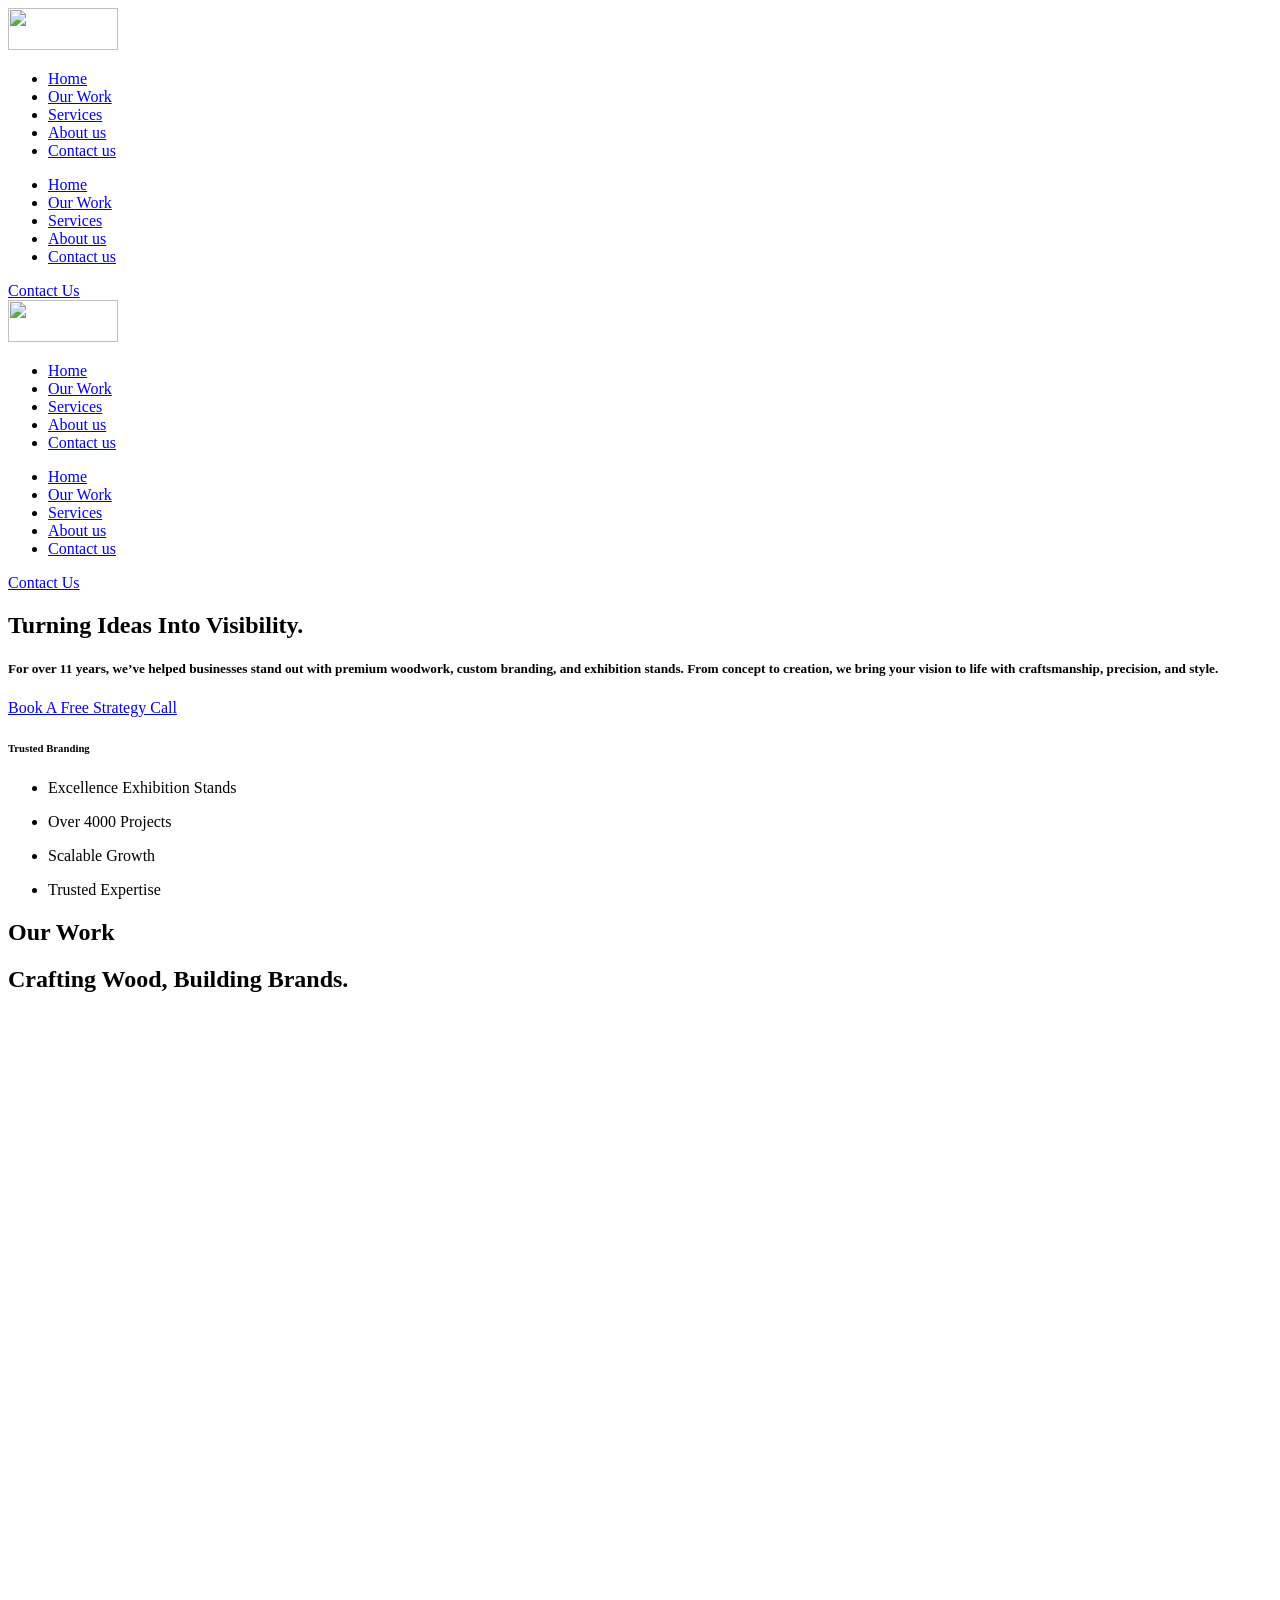
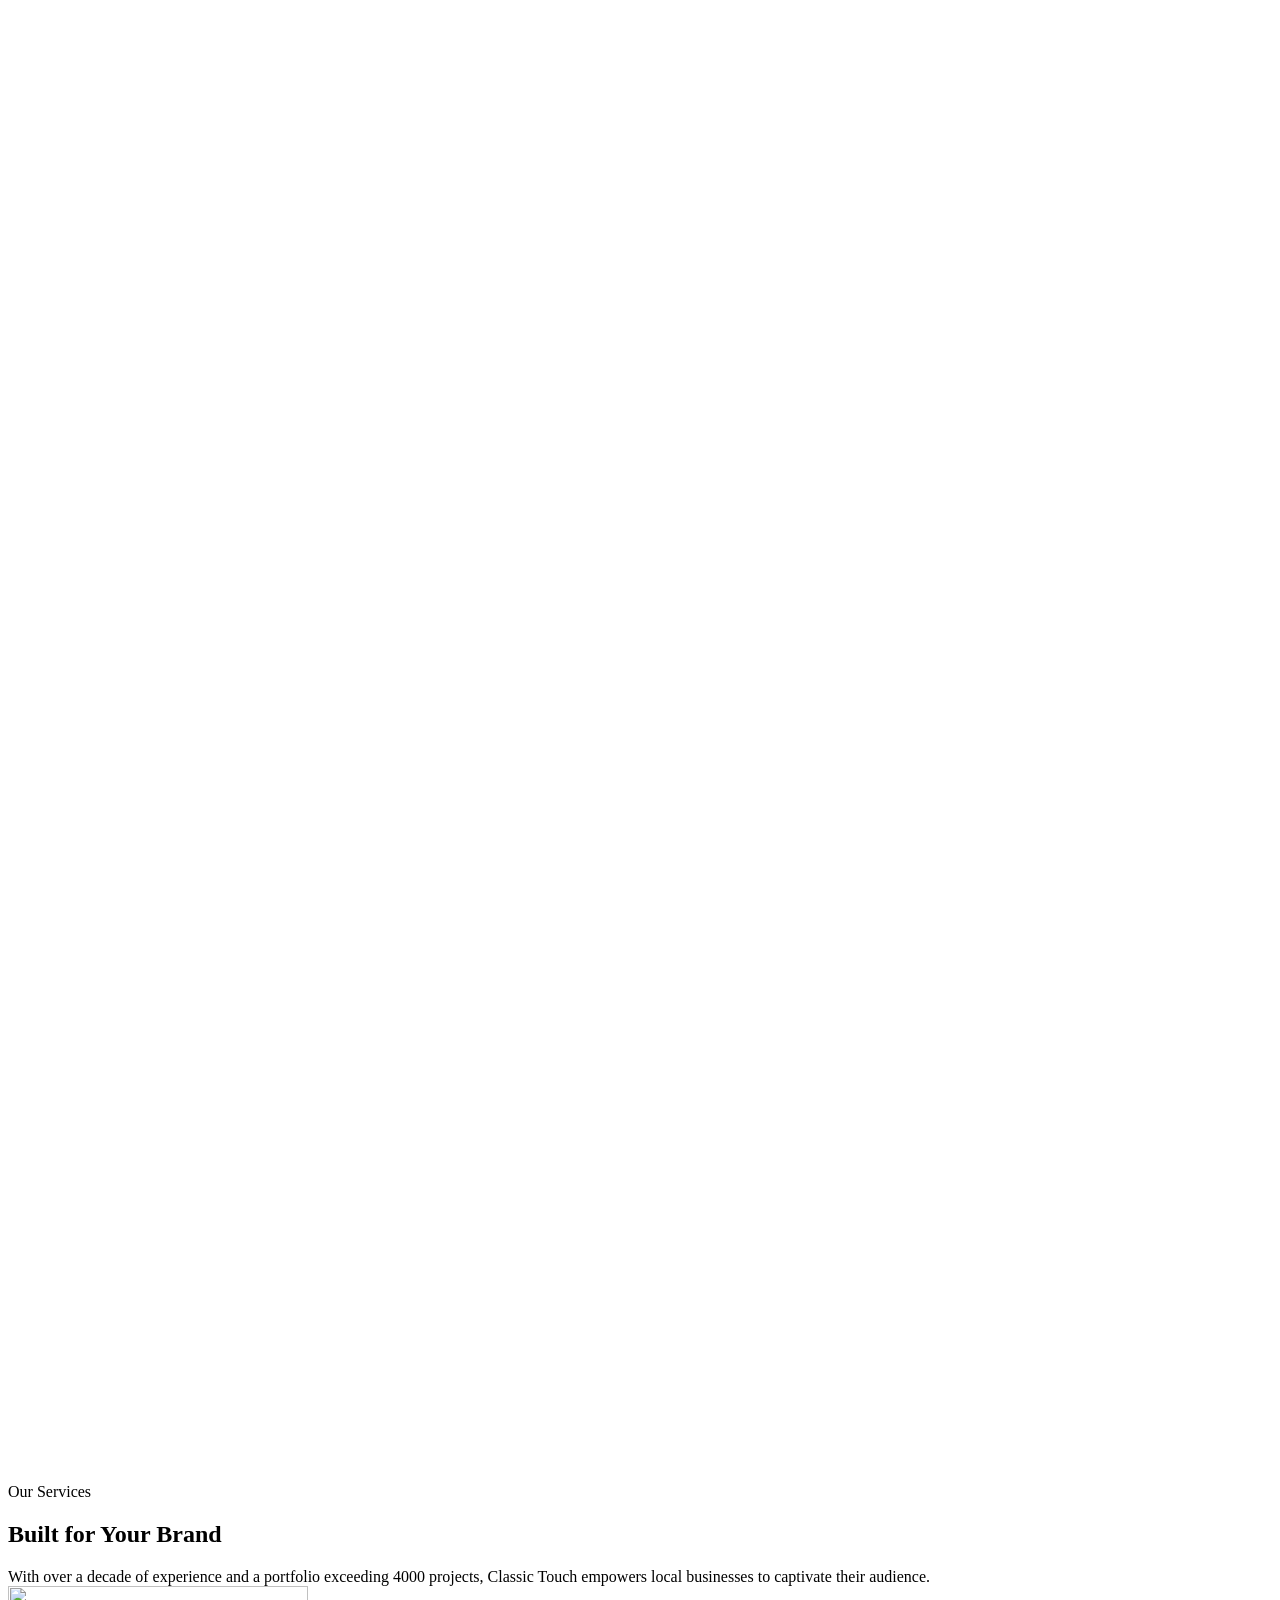
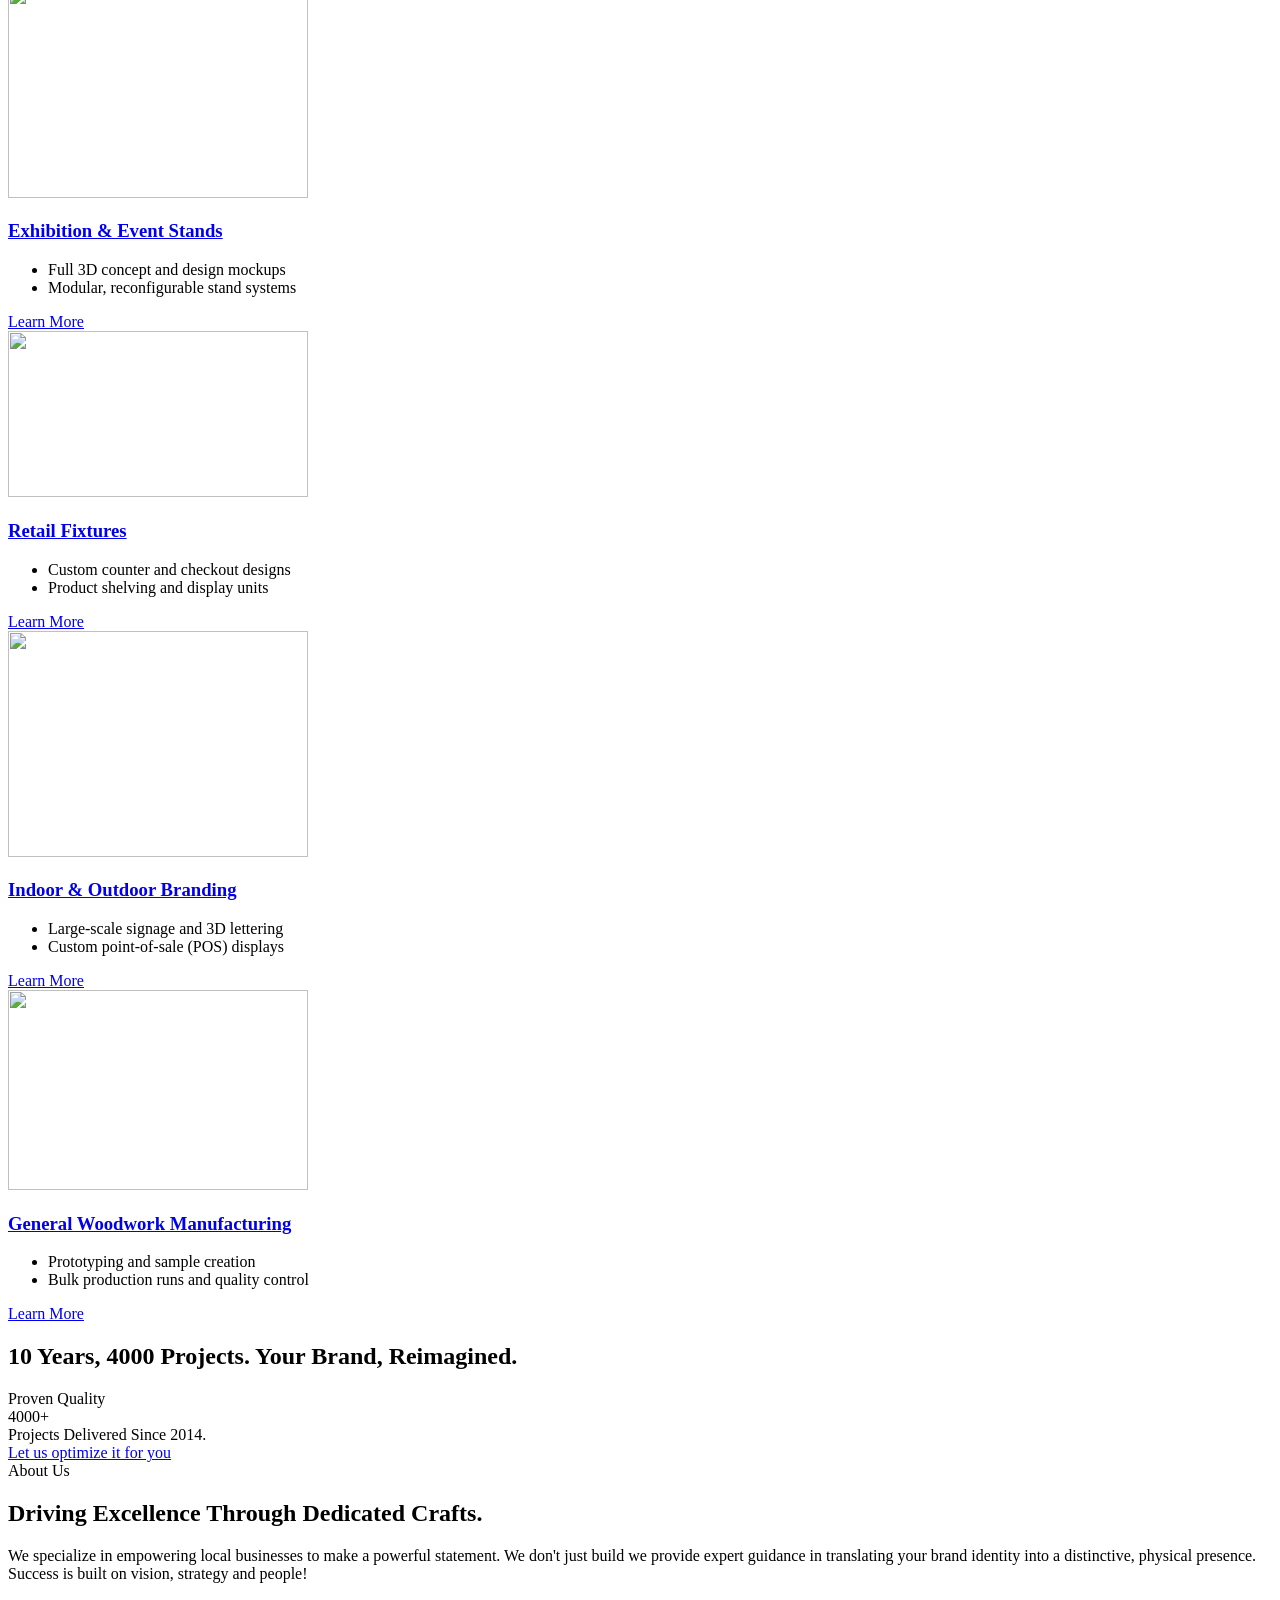
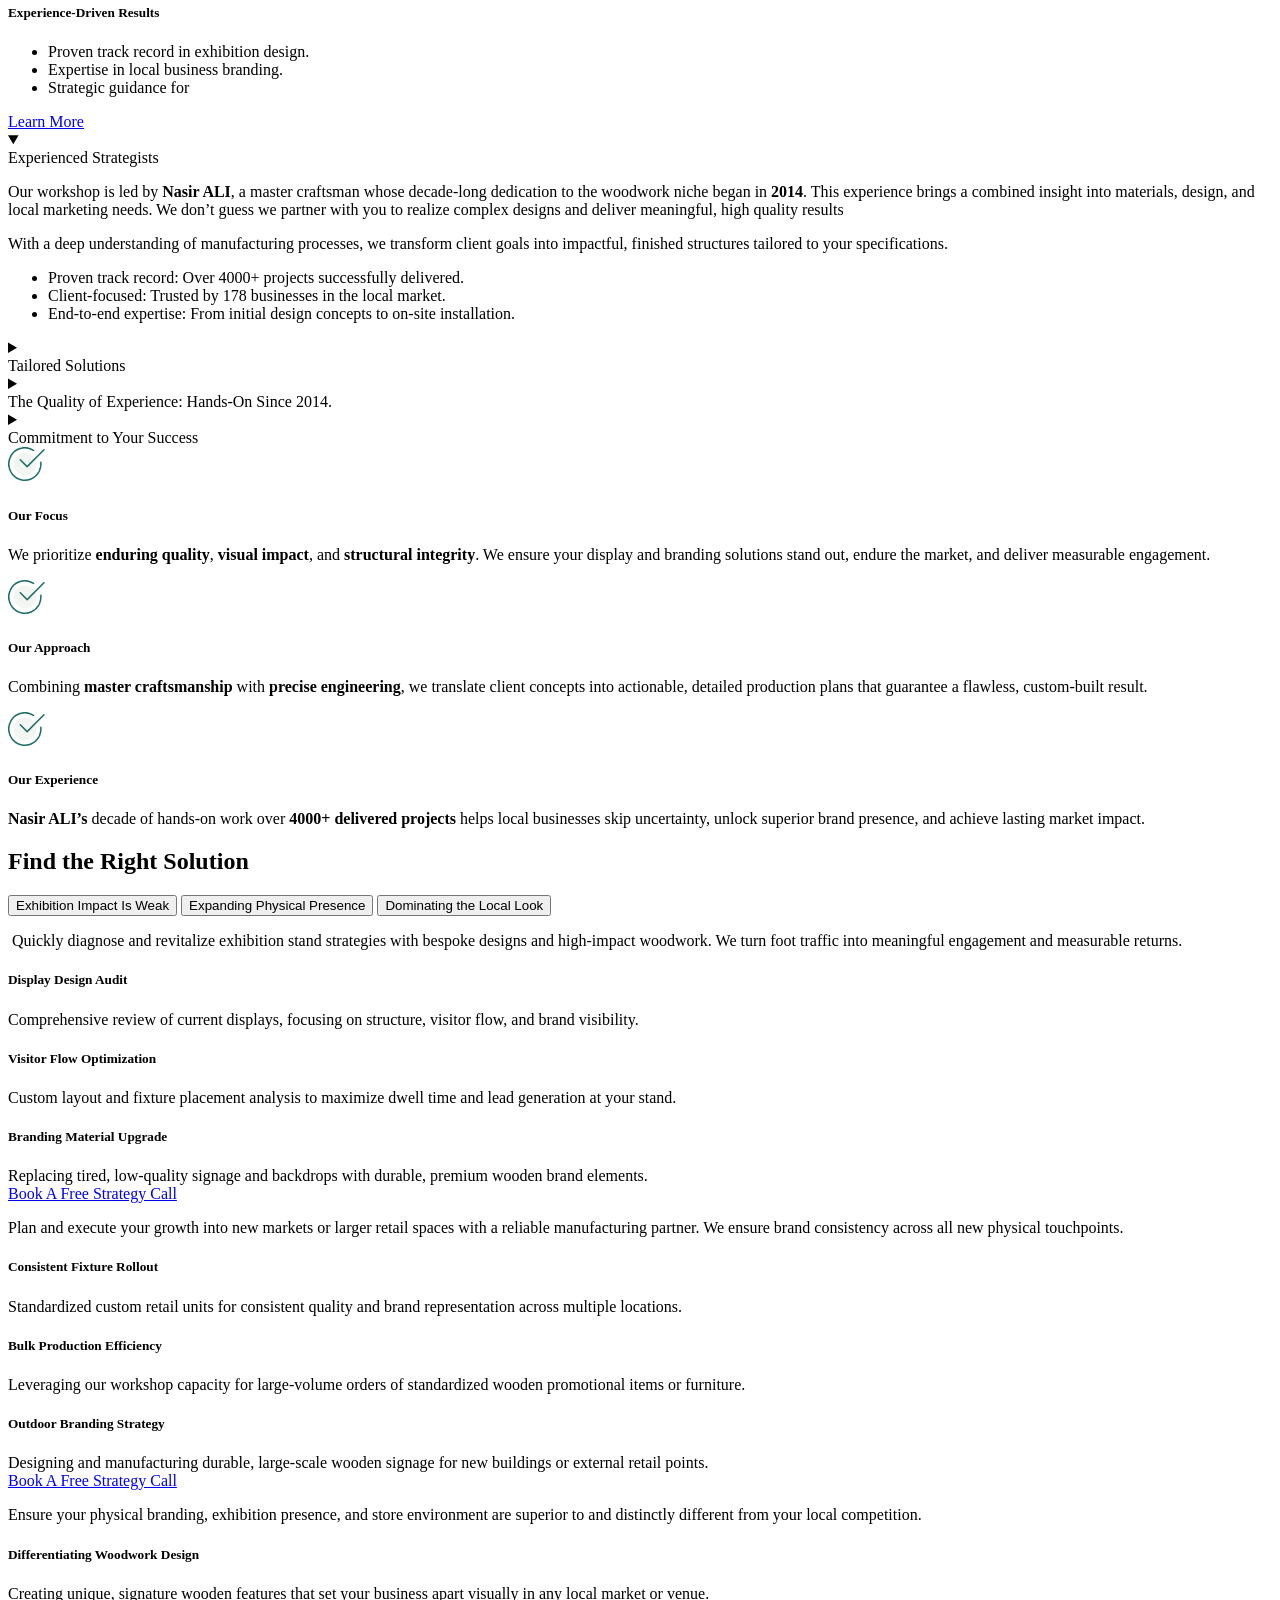
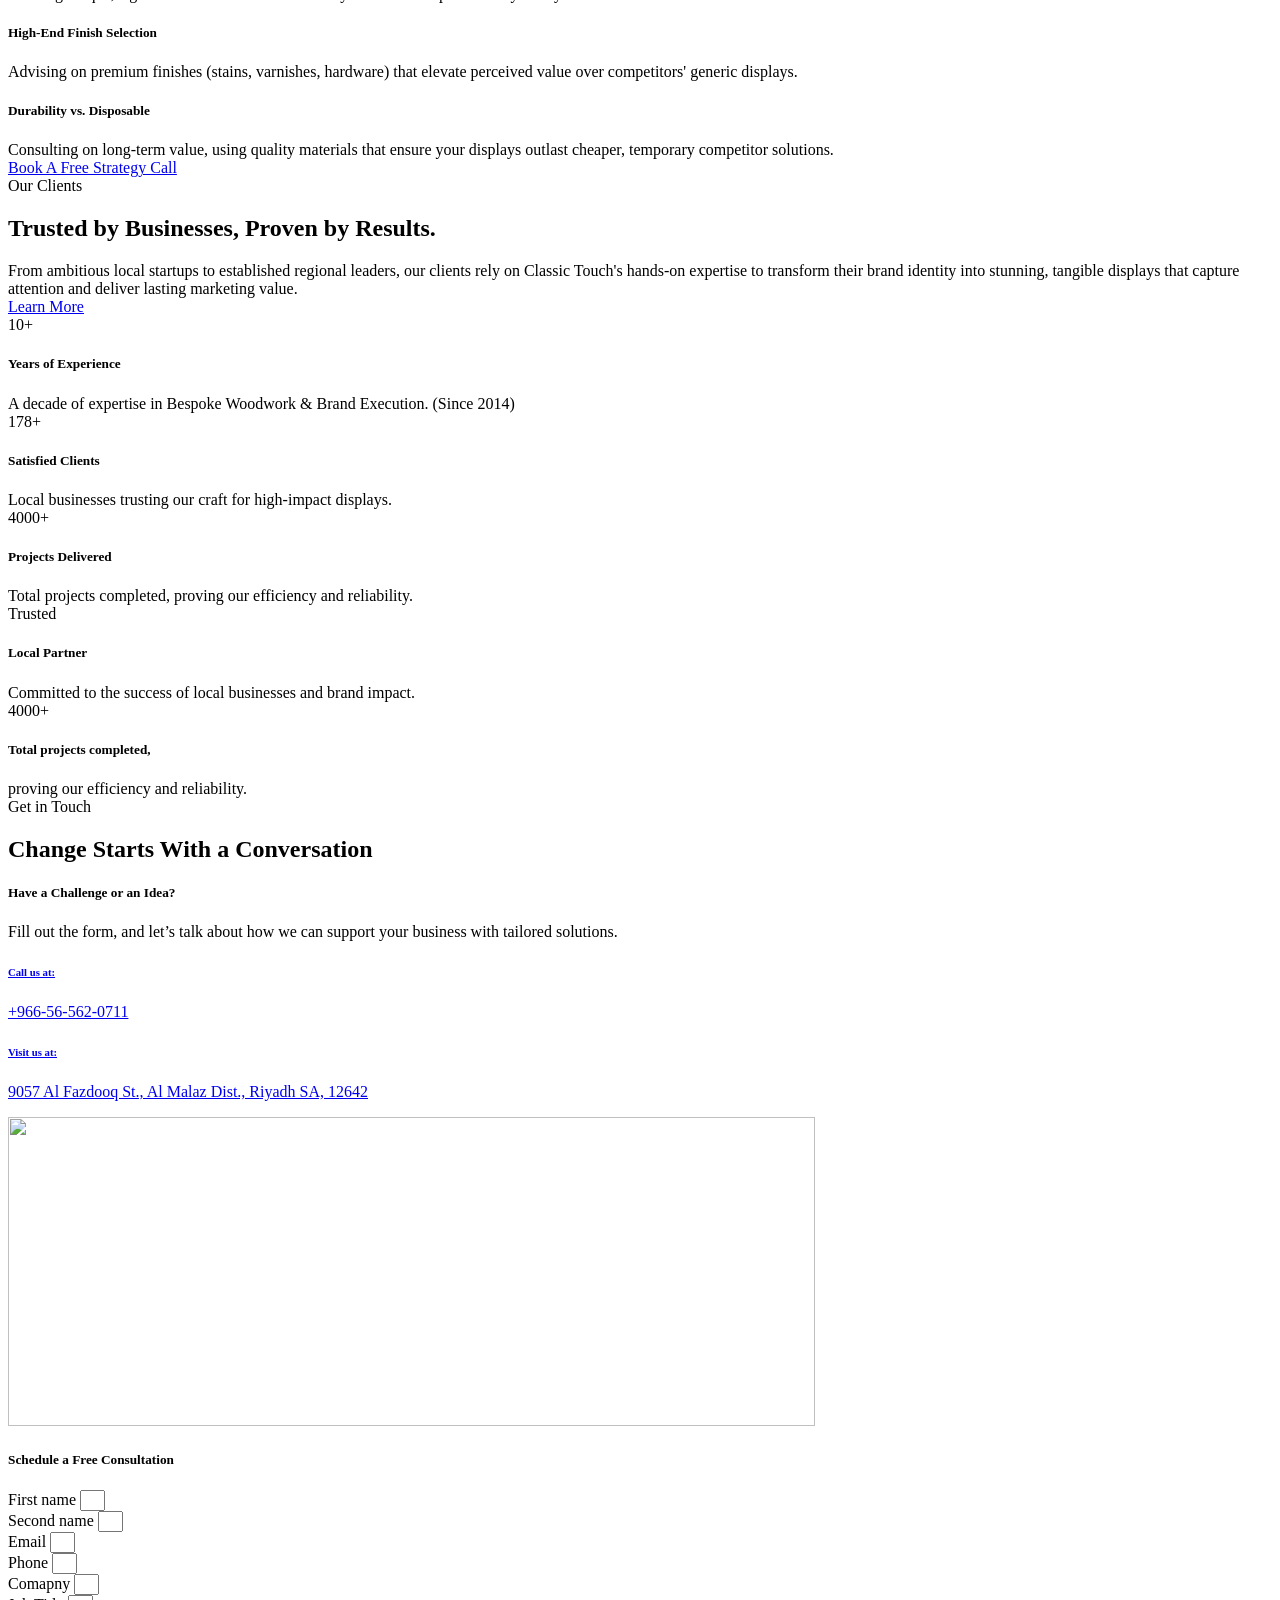
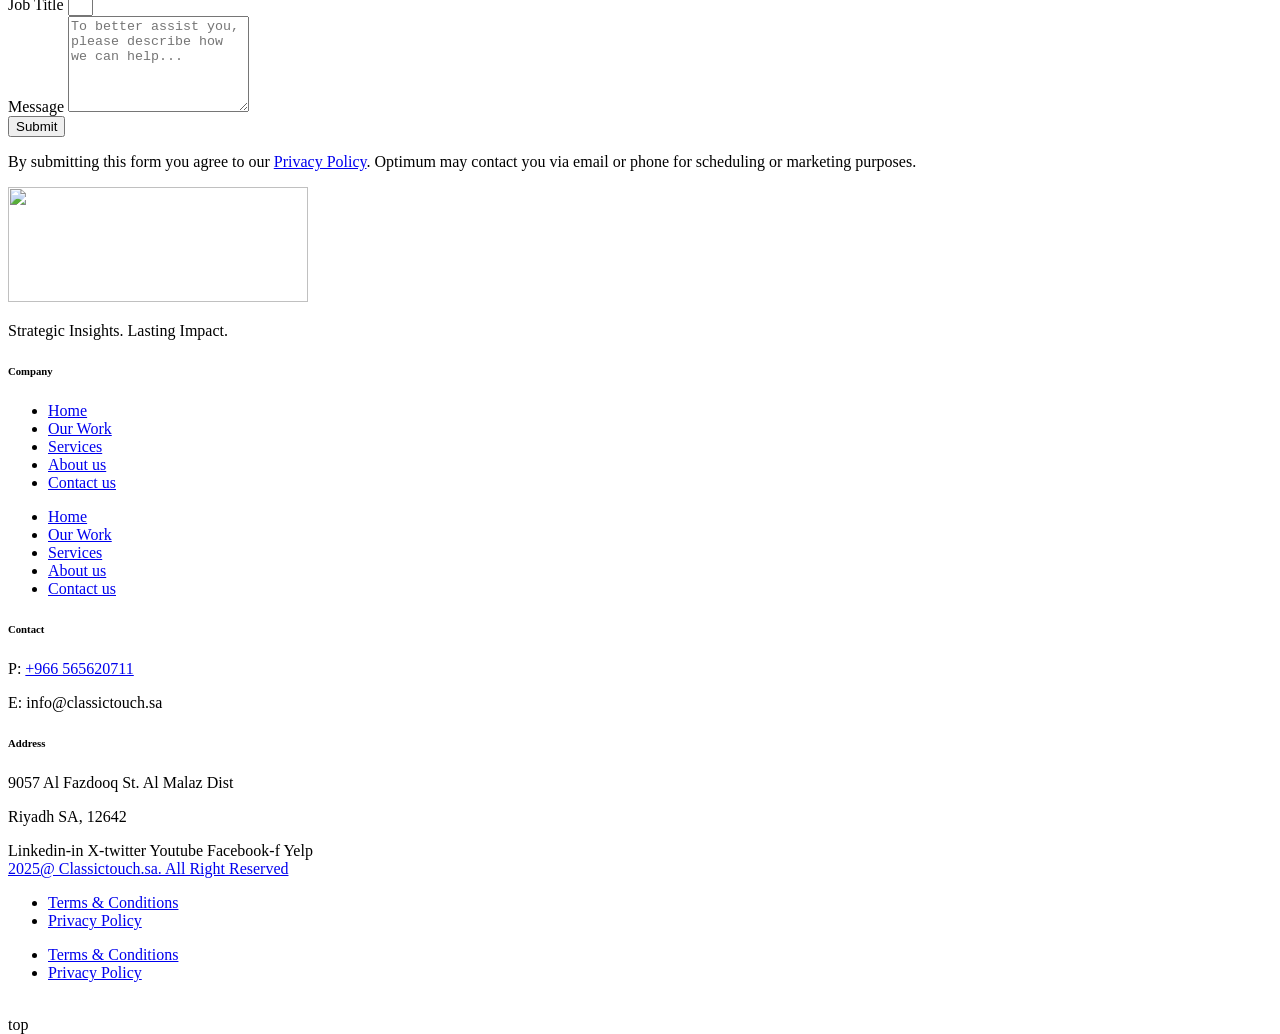
==== index.html @ 5700f36f "Add files via upload" ====
<!DOCTYPE html>
<html lang="en">
<head>
	<meta charset="UTF-8">
	<meta http-equiv="X-UA-Compatible" content="IE=edge">
	<meta name="viewport" content="width=device-width, initial-scale=1">

	
	<title>Classic touch manufacturing – Classic touch manufacturing</title>
<meta name="robots" content="max-image-preview:large">
	<style>img:is([sizes="auto" i], [sizes^="auto," i]) { contain-intrinsic-size: 3000px 1500px }</style>
	<link rel="alternate" type="application/rss+xml" title="Classic touch manufacturing » Feed" href="https://classictouchksa.com/feed/">
<link rel="alternate" type="application/rss+xml" title="Classic touch manufacturing » Comments Feed" href="https://classictouchksa.com/comments/feed/">
<script type="text/javascript" async="" src="https://classictouchksa.com/wp-content/themes/execor/vamtam/assets/js/low-priority.js"></script><script type="text/javascript">
/* <![CDATA[ */
window._wpemojiSettings = {"baseUrl":"https:\/\/s.w.org\/images\/core\/emoji\/16.0.1\/72x72\/","ext":".png","svgUrl":"https:\/\/s.w.org\/images\/core\/emoji\/16.0.1\/svg\/","svgExt":".svg","source":{"concatemoji":"https:\/\/classictouchksa.com\/wp-includes\/js\/wp-emoji-release.min.js?ver=6.8.3"}};
/*! This file is auto-generated */
!function(s,n){var o,i,e;function c(e){try{var t={supportTests:e,timestamp:(new Date).valueOf()};sessionStorage.setItem(o,JSON.stringify(t))}catch(e){}}function p(e,t,n){e.clearRect(0,0,e.canvas.width,e.canvas.height),e.fillText(t,0,0);var t=new Uint32Array(e.getImageData(0,0,e.canvas.width,e.canvas.height).data),a=(e.clearRect(0,0,e.canvas.width,e.canvas.height),e.fillText(n,0,0),new Uint32Array(e.getImageData(0,0,e.canvas.width,e.canvas.height).data));return t.every(function(e,t){return e===a[t]})}function u(e,t){e.clearRect(0,0,e.canvas.width,e.canvas.height),e.fillText(t,0,0);for(var n=e.getImageData(16,16,1,1),a=0;a<n.data.length;a++)if(0!==n.data[a])return!1;return!0}function f(e,t,n,a){switch(t){case"flag":return n(e,"\ud83c\udff3\ufe0f\u200d\u26a7\ufe0f","\ud83c\udff3\ufe0f\u200b\u26a7\ufe0f")?!1:!n(e,"\ud83c\udde8\ud83c\uddf6","\ud83c\udde8\u200b\ud83c\uddf6")&&!n(e,"\ud83c\udff4\udb40\udc67\udb40\udc62\udb40\udc65\udb40\udc6e\udb40\udc67\udb40\udc7f","\ud83c\udff4\u200b\udb40\udc67\u200b\udb40\udc62\u200b\udb40\udc65\u200b\udb40\udc6e\u200b\udb40\udc67\u200b\udb40\udc7f");case"emoji":return!a(e,"\ud83e\udedf")}return!1}function g(e,t,n,a){var r="undefined"!=typeof WorkerGlobalScope&&self instanceof WorkerGlobalScope?new OffscreenCanvas(300,150):s.createElement("canvas"),o=r.getContext("2d",{willReadFrequently:!0}),i=(o.textBaseline="top",o.font="600 32px Arial",{});return e.forEach(function(e){i[e]=t(o,e,n,a)}),i}function t(e){var t=s.createElement("script");t.src=e,t.defer=!0,s.head.appendChild(t)}"undefined"!=typeof Promise&&(o="wpEmojiSettingsSupports",i=["flag","emoji"],n.supports={everything:!0,everythingExceptFlag:!0},e=new Promise(function(e){s.addEventListener("DOMContentLoaded",e,{once:!0})}),new Promise(function(t){var n=function(){try{var e=JSON.parse(sessionStorage.getItem(o));if("object"==typeof e&&"number"==typeof e.timestamp&&(new Date).valueOf()<e.timestamp+604800&&"object"==typeof e.supportTests)return e.supportTests}catch(e){}return null}();if(!n){if("undefined"!=typeof Worker&&"undefined"!=typeof OffscreenCanvas&&"undefined"!=typeof URL&&URL.createObjectURL&&"undefined"!=typeof Blob)try{var e="postMessage("+g.toString()+"("+[JSON.stringify(i),f.toString(),p.toString(),u.toString()].join(",")+"));",a=new Blob([e],{type:"text/javascript"}),r=new Worker(URL.createObjectURL(a),{name:"wpTestEmojiSupports"});return void(r.onmessage=function(e){c(n=e.data),r.terminate(),t(n)})}catch(e){}c(n=g(i,f,p,u))}t(n)}).then(function(e){for(var t in e)n.supports[t]=e[t],n.supports.everything=n.supports.everything&&n.supports[t],"flag"!==t&&(n.supports.everythingExceptFlag=n.supports.everythingExceptFlag&&n.supports[t]);n.supports.everythingExceptFlag=n.supports.everythingExceptFlag&&!n.supports.flag,n.DOMReady=!1,n.readyCallback=function(){n.DOMReady=!0}}).then(function(){return e}).then(function(){var e;n.supports.everything||(n.readyCallback(),(e=n.source||{}).concatemoji?t(e.concatemoji):e.wpemoji&&e.twemoji&&(t(e.twemoji),t(e.wpemoji)))}))}((window,document),window._wpemojiSettings);
/* ]]> */
</script>
<style id="vamtam-theme-options">body {--vamtam-body-link-regular:#000000;
--vamtam-body-link-visited:#000000;
--vamtam-body-background-color:#FFFFFF;
--vamtam-input-border-radius:4px 4px 4px 4px;
--vamtam-input-border-color:#0000001A;
--vamtam-btn-text-color:#0F3D3A;
--vamtam-btn-hover-text-color:#F2F5F1;
--vamtam-btn-bg-color:#C8F8A9;
--vamtam-btn-hover-bg-color:#0F3D3A;
--vamtam-btn-border-radius:6px 6px 6px 6px;
--vamtam-site-max-width:1280px;
--vamtam-icon-email:'\e912';
--vamtam-icon-team:'\e913';
--vamtam-icon-circular-geometric-1:'\e90c';
--vamtam-icon-circular-geometric:'\e90d';
--vamtam-icon-doppler-effect:'\e90f';
--vamtam-icon-clock:'\e90e';
--vamtam-icon-growth:'\e910';
--vamtam-icon-secure:'\e911';
--vamtam-icon-download:'\e90b';
--vamtam-icon-arrow-left:'\e900';
--vamtam-icon-arrow-right:'\e901';
--vamtam-icon-arrow-down:'\e91a';
--vamtam-icon-arrow-up:'\e902';
--vamtam-icon-plus:'\e903';
--vamtam-icon-close:'\e91b';
--vamtam-icon-minus:'\e904';
--vamtam-icon-menu:'\e91c';
--vamtam-icon-chack:'\e905';
--vamtam-icon-chack-circle:'\e906';
--vamtam-icon-direction:'\e914';
--vamtam-icon-care:'\e915';
--vamtam-icon-picture:'\e916';
--vamtam-icon-success:'\e917';
--vamtam-icon-location:'\e907';
--vamtam-icon-quote-left:'\e918';
--vamtam-icon-quote-right:'\e919';
--vamtam-icon-logo-sign:'\e909';
--vamtam-icon-send:'\e90a';
--vamtam-loading-animation:url('https://classictouchksa.com/wp-content/themes/execor/vamtam/assets/images/loader-ring.gif');
}</style><style id="wp-emoji-styles-inline-css" type="text/css">

	img.wp-smiley, img.emoji {
		display: inline !important;
		border: none !important;
		box-shadow: none !important;
		height: 1em !important;
		width: 1em !important;
		margin: 0 0.07em !important;
		vertical-align: -0.1em !important;
		background: none !important;
		padding: 0 !important;
	}
</style>
<style id="classic-theme-styles-inline-css" type="text/css">
/*! This file is auto-generated */
.wp-block-button__link{color:#fff;background-color:#32373c;border-radius:9999px;box-shadow:none;text-decoration:none;padding:calc(.667em + 2px) calc(1.333em + 2px);font-size:1.125em}.wp-block-file__button{background:#32373c;color:#fff;text-decoration:none}
</style>
<style id="global-styles-inline-css" type="text/css">
:root{--wp--preset--aspect-ratio--square: 1;--wp--preset--aspect-ratio--4-3: 4/3;--wp--preset--aspect-ratio--3-4: 3/4;--wp--preset--aspect-ratio--3-2: 3/2;--wp--preset--aspect-ratio--2-3: 2/3;--wp--preset--aspect-ratio--16-9: 16/9;--wp--preset--aspect-ratio--9-16: 9/16;--wp--preset--color--black: #000000;--wp--preset--color--cyan-bluish-gray: #abb8c3;--wp--preset--color--white: #ffffff;--wp--preset--color--pale-pink: #f78da7;--wp--preset--color--vivid-red: #cf2e2e;--wp--preset--color--luminous-vivid-orange: #ff6900;--wp--preset--color--luminous-vivid-amber: #fcb900;--wp--preset--color--light-green-cyan: #7bdcb5;--wp--preset--color--vivid-green-cyan: #00d084;--wp--preset--color--pale-cyan-blue: #8ed1fc;--wp--preset--color--vivid-cyan-blue: #0693e3;--wp--preset--color--vivid-purple: #9b51e0;--wp--preset--gradient--vivid-cyan-blue-to-vivid-purple: linear-gradient(135deg,rgba(6,147,227,1) 0%,rgb(155,81,224) 100%);--wp--preset--gradient--light-green-cyan-to-vivid-green-cyan: linear-gradient(135deg,rgb(122,220,180) 0%,rgb(0,208,130) 100%);--wp--preset--gradient--luminous-vivid-amber-to-luminous-vivid-orange: linear-gradient(135deg,rgba(252,185,0,1) 0%,rgba(255,105,0,1) 100%);--wp--preset--gradient--luminous-vivid-orange-to-vivid-red: linear-gradient(135deg,rgba(255,105,0,1) 0%,rgb(207,46,46) 100%);--wp--preset--gradient--very-light-gray-to-cyan-bluish-gray: linear-gradient(135deg,rgb(238,238,238) 0%,rgb(169,184,195) 100%);--wp--preset--gradient--cool-to-warm-spectrum: linear-gradient(135deg,rgb(74,234,220) 0%,rgb(151,120,209) 20%,rgb(207,42,186) 40%,rgb(238,44,130) 60%,rgb(251,105,98) 80%,rgb(254,248,76) 100%);--wp--preset--gradient--blush-light-purple: linear-gradient(135deg,rgb(255,206,236) 0%,rgb(152,150,240) 100%);--wp--preset--gradient--blush-bordeaux: linear-gradient(135deg,rgb(254,205,165) 0%,rgb(254,45,45) 50%,rgb(107,0,62) 100%);--wp--preset--gradient--luminous-dusk: linear-gradient(135deg,rgb(255,203,112) 0%,rgb(199,81,192) 50%,rgb(65,88,208) 100%);--wp--preset--gradient--pale-ocean: linear-gradient(135deg,rgb(255,245,203) 0%,rgb(182,227,212) 50%,rgb(51,167,181) 100%);--wp--preset--gradient--electric-grass: linear-gradient(135deg,rgb(202,248,128) 0%,rgb(113,206,126) 100%);--wp--preset--gradient--midnight: linear-gradient(135deg,rgb(2,3,129) 0%,rgb(40,116,252) 100%);--wp--preset--font-size--small: 13px;--wp--preset--font-size--medium: 20px;--wp--preset--font-size--large: 36px;--wp--preset--font-size--x-large: 42px;--wp--preset--spacing--20: 0.44rem;--wp--preset--spacing--30: 0.67rem;--wp--preset--spacing--40: 1rem;--wp--preset--spacing--50: 1.5rem;--wp--preset--spacing--60: 2.25rem;--wp--preset--spacing--70: 3.38rem;--wp--preset--spacing--80: 5.06rem;--wp--preset--shadow--natural: 6px 6px 9px rgba(0, 0, 0, 0.2);--wp--preset--shadow--deep: 12px 12px 50px rgba(0, 0, 0, 0.4);--wp--preset--shadow--sharp: 6px 6px 0px rgba(0, 0, 0, 0.2);--wp--preset--shadow--outlined: 6px 6px 0px -3px rgba(255, 255, 255, 1), 6px 6px rgba(0, 0, 0, 1);--wp--preset--shadow--crisp: 6px 6px 0px rgba(0, 0, 0, 1);}:where(.is-layout-flex){gap: 0.5em;}:where(.is-layout-grid){gap: 0.5em;}body .is-layout-flex{display: flex;}.is-layout-flex{flex-wrap: wrap;align-items: center;}.is-layout-flex > :is(*, div){margin: 0;}body .is-layout-grid{display: grid;}.is-layout-grid > :is(*, div){margin: 0;}:where(.wp-block-columns.is-layout-flex){gap: 2em;}:where(.wp-block-columns.is-layout-grid){gap: 2em;}:where(.wp-block-post-template.is-layout-flex){gap: 1.25em;}:where(.wp-block-post-template.is-layout-grid){gap: 1.25em;}.has-black-color{color: var(--wp--preset--color--black) !important;}.has-cyan-bluish-gray-color{color: var(--wp--preset--color--cyan-bluish-gray) !important;}.has-white-color{color: var(--wp--preset--color--white) !important;}.has-pale-pink-color{color: var(--wp--preset--color--pale-pink) !important;}.has-vivid-red-color{color: var(--wp--preset--color--vivid-red) !important;}.has-luminous-vivid-orange-color{color: var(--wp--preset--color--luminous-vivid-orange) !important;}.has-luminous-vivid-amber-color{color: var(--wp--preset--color--luminous-vivid-amber) !important;}.has-light-green-cyan-color{color: var(--wp--preset--color--light-green-cyan) !important;}.has-vivid-green-cyan-color{color: var(--wp--preset--color--vivid-green-cyan) !important;}.has-pale-cyan-blue-color{color: var(--wp--preset--color--pale-cyan-blue) !important;}.has-vivid-cyan-blue-color{color: var(--wp--preset--color--vivid-cyan-blue) !important;}.has-vivid-purple-color{color: var(--wp--preset--color--vivid-purple) !important;}.has-black-background-color{background-color: var(--wp--preset--color--black) !important;}.has-cyan-bluish-gray-background-color{background-color: var(--wp--preset--color--cyan-bluish-gray) !important;}.has-white-background-color{background-color: var(--wp--preset--color--white) !important;}.has-pale-pink-background-color{background-color: var(--wp--preset--color--pale-pink) !important;}.has-vivid-red-background-color{background-color: var(--wp--preset--color--vivid-red) !important;}.has-luminous-vivid-orange-background-color{background-color: var(--wp--preset--color--luminous-vivid-orange) !important;}.has-luminous-vivid-amber-background-color{background-color: var(--wp--preset--color--luminous-vivid-amber) !important;}.has-light-green-cyan-background-color{background-color: var(--wp--preset--color--light-green-cyan) !important;}.has-vivid-green-cyan-background-color{background-color: var(--wp--preset--color--vivid-green-cyan) !important;}.has-pale-cyan-blue-background-color{background-color: var(--wp--preset--color--pale-cyan-blue) !important;}.has-vivid-cyan-blue-background-color{background-color: var(--wp--preset--color--vivid-cyan-blue) !important;}.has-vivid-purple-background-color{background-color: var(--wp--preset--color--vivid-purple) !important;}.has-black-border-color{border-color: var(--wp--preset--color--black) !important;}.has-cyan-bluish-gray-border-color{border-color: var(--wp--preset--color--cyan-bluish-gray) !important;}.has-white-border-color{border-color: var(--wp--preset--color--white) !important;}.has-pale-pink-border-color{border-color: var(--wp--preset--color--pale-pink) !important;}.has-vivid-red-border-color{border-color: var(--wp--preset--color--vivid-red) !important;}.has-luminous-vivid-orange-border-color{border-color: var(--wp--preset--color--luminous-vivid-orange) !important;}.has-luminous-vivid-amber-border-color{border-color: var(--wp--preset--color--luminous-vivid-amber) !important;}.has-light-green-cyan-border-color{border-color: var(--wp--preset--color--light-green-cyan) !important;}.has-vivid-green-cyan-border-color{border-color: var(--wp--preset--color--vivid-green-cyan) !important;}.has-pale-cyan-blue-border-color{border-color: var(--wp--preset--color--pale-cyan-blue) !important;}.has-vivid-cyan-blue-border-color{border-color: var(--wp--preset--color--vivid-cyan-blue) !important;}.has-vivid-purple-border-color{border-color: var(--wp--preset--color--vivid-purple) !important;}.has-vivid-cyan-blue-to-vivid-purple-gradient-background{background: var(--wp--preset--gradient--vivid-cyan-blue-to-vivid-purple) !important;}.has-light-green-cyan-to-vivid-green-cyan-gradient-background{background: var(--wp--preset--gradient--light-green-cyan-to-vivid-green-cyan) !important;}.has-luminous-vivid-amber-to-luminous-vivid-orange-gradient-background{background: var(--wp--preset--gradient--luminous-vivid-amber-to-luminous-vivid-orange) !important;}.has-luminous-vivid-orange-to-vivid-red-gradient-background{background: var(--wp--preset--gradient--luminous-vivid-orange-to-vivid-red) !important;}.has-very-light-gray-to-cyan-bluish-gray-gradient-background{background: var(--wp--preset--gradient--very-light-gray-to-cyan-bluish-gray) !important;}.has-cool-to-warm-spectrum-gradient-background{background: var(--wp--preset--gradient--cool-to-warm-spectrum) !important;}.has-blush-light-purple-gradient-background{background: var(--wp--preset--gradient--blush-light-purple) !important;}.has-blush-bordeaux-gradient-background{background: var(--wp--preset--gradient--blush-bordeaux) !important;}.has-luminous-dusk-gradient-background{background: var(--wp--preset--gradient--luminous-dusk) !important;}.has-pale-ocean-gradient-background{background: var(--wp--preset--gradient--pale-ocean) !important;}.has-electric-grass-gradient-background{background: var(--wp--preset--gradient--electric-grass) !important;}.has-midnight-gradient-background{background: var(--wp--preset--gradient--midnight) !important;}.has-small-font-size{font-size: var(--wp--preset--font-size--small) !important;}.has-medium-font-size{font-size: var(--wp--preset--font-size--medium) !important;}.has-large-font-size{font-size: var(--wp--preset--font-size--large) !important;}.has-x-large-font-size{font-size: var(--wp--preset--font-size--x-large) !important;}
:where(.wp-block-post-template.is-layout-flex){gap: 1.25em;}:where(.wp-block-post-template.is-layout-grid){gap: 1.25em;}
:where(.wp-block-columns.is-layout-flex){gap: 2em;}:where(.wp-block-columns.is-layout-grid){gap: 2em;}
:root :where(.wp-block-pullquote){font-size: 1.5em;line-height: 1.6;}
</style>
<link rel="stylesheet" id="elementor-frontend-css" href="https://classictouchksa.com/wp-content/plugins/elementor/assets/css/frontend.min.css?ver=3.32.5" type="text/css" media="all">
<link rel="stylesheet" id="elementor-post-5-css" href="https://classictouchksa.com/wp-content/uploads/elementor/css/post-5.css?ver=1762073289" type="text/css" media="all">
<link rel="stylesheet" id="widget-image-css" href="https://classictouchksa.com/wp-content/plugins/elementor/assets/css/widget-image.min.css?ver=3.32.5" type="text/css" media="all">
<link rel="stylesheet" id="widget-nav-menu-css" href="https://classictouchksa.com/wp-content/plugins/elementor-pro/assets/css/widget-nav-menu.min.css?ver=3.32.3" type="text/css" media="all">
<link rel="stylesheet" id="e-animation-slideInUp-css" href="https://classictouchksa.com/wp-content/plugins/elementor/assets/lib/animations/styles/slideInUp.min.css?ver=3.32.5" type="text/css" media="all">
<link rel="stylesheet" id="e-animation-fadeIn-css" href="https://classictouchksa.com/wp-content/plugins/elementor/assets/lib/animations/styles/fadeIn.min.css?ver=3.32.5" type="text/css" media="all">
<link rel="stylesheet" id="widget-heading-css" href="https://classictouchksa.com/wp-content/plugins/elementor/assets/css/widget-heading.min.css?ver=3.32.5" type="text/css" media="all">
<link rel="stylesheet" id="widget-social-icons-css" href="https://classictouchksa.com/wp-content/plugins/elementor/assets/css/widget-social-icons.min.css?ver=3.32.5" type="text/css" media="all">
<link rel="stylesheet" id="e-apple-webkit-css" href="https://classictouchksa.com/wp-content/plugins/elementor/assets/css/conditionals/apple-webkit.min.css?ver=3.32.5" type="text/css" media="all">
<link rel="stylesheet" id="widget-divider-css" href="https://classictouchksa.com/wp-content/plugins/elementor/assets/css/widget-divider.min.css?ver=3.32.5" type="text/css" media="all">
<link rel="stylesheet" id="elementor-icons-css" href="https://classictouchksa.com/wp-content/plugins/elementor/assets/lib/eicons/css/elementor-icons.min.css?ver=5.44.0" type="text/css" media="all">
<link rel="stylesheet" id="elementor-icons-theme-icons-css" href="http://classictouchksa.com/wp-content/uploads/elementor/custom-icons/theme-icons/style.css?ver=1.0.0" type="text/css" media="all">
<link rel="stylesheet" id="e-animation-fadeInUp-css" href="https://classictouchksa.com/wp-content/plugins/elementor/assets/lib/animations/styles/fadeInUp.min.css?ver=3.32.5" type="text/css" media="all">
<link rel="stylesheet" id="widget-icon-list-css" href="https://classictouchksa.com/wp-content/plugins/elementor/assets/css/widget-icon-list.min.css?ver=3.32.5" type="text/css" media="all">
<link rel="stylesheet" id="swiper-css" href="https://classictouchksa.com/wp-content/plugins/elementor/assets/lib/swiper/v8/css/swiper.min.css?ver=8.4.5" type="text/css" media="all">
<link rel="stylesheet" id="e-swiper-css" href="https://classictouchksa.com/wp-content/plugins/elementor/assets/css/conditionals/e-swiper.min.css?ver=3.32.5" type="text/css" media="all">
<link rel="stylesheet" id="widget-image-carousel-css" href="https://classictouchksa.com/wp-content/plugins/elementor/assets/css/widget-image-carousel.min.css?ver=3.32.5" type="text/css" media="all">
<link rel="stylesheet" id="widget-spacer-css" href="https://classictouchksa.com/wp-content/plugins/elementor/assets/css/widget-spacer.min.css?ver=3.32.5" type="text/css" media="all">
<link rel="stylesheet" id="widget-nested-accordion-css" href="https://classictouchksa.com/wp-content/plugins/elementor/assets/css/widget-nested-accordion.min.css?ver=3.32.5" type="text/css" media="all">
<link rel="stylesheet" id="widget-icon-box-css" href="https://classictouchksa.com/wp-content/plugins/elementor/assets/css/widget-icon-box.min.css?ver=3.32.5" type="text/css" media="all">
<link rel="stylesheet" id="widget-nested-tabs-css" href="https://classictouchksa.com/wp-content/plugins/elementor/assets/css/widget-nested-tabs.min.css?ver=3.32.5" type="text/css" media="all">
<link rel="stylesheet" id="e-sticky-css" href="https://classictouchksa.com/wp-content/plugins/elementor-pro/assets/css/modules/sticky.min.css?ver=3.32.3" type="text/css" media="all">
<link rel="stylesheet" id="e-motion-fx-css" href="https://classictouchksa.com/wp-content/plugins/elementor-pro/assets/css/modules/motion-fx.min.css?ver=3.32.3" type="text/css" media="all">
<link rel="stylesheet" id="e-animation-slideInLeft-css" href="https://classictouchksa.com/wp-content/plugins/elementor/assets/lib/animations/styles/slideInLeft.min.css?ver=3.32.5" type="text/css" media="all">
<link rel="stylesheet" id="widget-form-css" href="https://classictouchksa.com/wp-content/plugins/elementor-pro/assets/css/widget-form.min.css?ver=3.32.3" type="text/css" media="all">
<link rel="stylesheet" id="elementor-post-17-css" href="https://classictouchksa.com/wp-content/uploads/elementor/css/post-17.css?ver=1762125260" type="text/css" media="all">
<link rel="stylesheet" id="elementor-post-139-css" href="https://classictouchksa.com/wp-content/uploads/elementor/css/post-139.css?ver=1762125260" type="text/css" media="all">
<link rel="stylesheet" id="elementor-post-2094-css" href="https://classictouchksa.com/wp-content/uploads/elementor/css/post-2094.css?ver=1762073289" type="text/css" media="all">
<link rel="stylesheet" id="vamtam-front-all-css" href="https://classictouchksa.com/wp-content/themes/execor/vamtam/assets/css/dist/elementor/elementor-all.css?ver=6.8.3" type="text/css" media="all">
<style id="vamtam-front-all-inline-css" type="text/css">

			@font-face {
				font-family: 'icomoon';
				src: url(https://classictouchksa.com/wp-content/themes/execor/vamtam/assets/fonts/icons/icomoon.woff2) format('woff2'),
					 url( https://classictouchksa.com/wp-content/themes/execor/vamtam/assets/fonts/icons/icomoon.woff) format('woff'),
					 url(https://classictouchksa.com/wp-content/themes/execor/vamtam/assets/fonts/icons/icomoon.ttf) format('ttf');
				font-weight: normal;
				font-style: normal;
				font-display: swap;
			}
		
			@font-face {
				font-family: 'vamtam-theme';
				src: url(https://classictouchksa.com/wp-content/themes/execor/vamtam/assets/fonts/theme-icons/theme-icons.woff2) format('woff2'),
					url(https://classictouchksa.com/wp-content/themes/execor/vamtam/assets/fonts/theme-icons/theme-icons.woff) format('woff');
				font-weight: normal;
				font-style: normal;
				font-display: swap;
			}
		
</style>
<link rel="stylesheet" id="vamtam-theme-elementor-max-css" href="https://classictouchksa.com/wp-content/themes/execor/vamtam/assets/css/dist/elementor/responsive/elementor-max.css?ver=6.8.3" type="text/css" media="(min-width: 1025px)">
<link rel="stylesheet" id="vamtam-theme-elementor-below-max-css" href="https://classictouchksa.com/wp-content/themes/execor/vamtam/assets/css/dist/elementor/responsive/elementor-below-max.css?ver=6.8.3" type="text/css" media="(max-width: 1024px)">
<link rel="stylesheet" id="vamtam-theme-elementor-small-css" href="https://classictouchksa.com/wp-content/themes/execor/vamtam/assets/css/dist/elementor/responsive/elementor-small.css?ver=6.8.3" type="text/css" media="(max-width: 767px)">
<link rel="stylesheet" id="elementor-gf-dmsans-css" href="https://fonts.googleapis.com/css?family=DM+Sans:100,100italic,200,200italic,300,300italic,400,400italic,500,500italic,600,600italic,700,700italic,800,800italic,900,900italic&amp;display=swap" type="text/css" media="all">
<link rel="stylesheet" id="elementor-gf-forum-css" href="https://fonts.googleapis.com/css?family=Forum:100,100italic,200,200italic,300,300italic,400,400italic,500,500italic,600,600italic,700,700italic,800,800italic,900,900italic&amp;display=swap" type="text/css" media="all">
<link rel="stylesheet" id="elementor-gf-nothingyoucoulddo-css" href="https://fonts.googleapis.com/css?family=Nothing+You+Could+Do:100,100italic,200,200italic,300,300italic,400,400italic,500,500italic,600,600italic,700,700italic,800,800italic,900,900italic&amp;display=swap" type="text/css" media="all">
<link rel="stylesheet" id="elementor-icons-shared-0-css" href="https://classictouchksa.com/wp-content/plugins/elementor/assets/lib/font-awesome/css/fontawesome.min.css?ver=5.15.3" type="text/css" media="all">
<link rel="stylesheet" id="elementor-icons-fa-brands-css" href="https://classictouchksa.com/wp-content/plugins/elementor/assets/lib/font-awesome/css/brands.min.css?ver=5.15.3" type="text/css" media="all">
<script type="text/javascript" src="https://classictouchksa.com/wp-includes/js/jquery/jquery.min.js?ver=3.7.1" id="jquery-core-js"></script>
<script type="text/javascript" src="https://classictouchksa.com/wp-includes/js/jquery/jquery-migrate.min.js?ver=3.4.1" id="jquery-migrate-js"></script>
<link rel="https://api.w.org/" href="https://classictouchksa.com/wp-json/"><link rel="alternate" title="JSON" type="application/json" href="https://classictouchksa.com/wp-json/wp/v2/pages/17"><link rel="EditURI" type="application/rsd+xml" title="RSD" href="https://classictouchksa.com/xmlrpc.php?rsd">
<meta name="generator" content="WordPress 6.8.3">
<link rel="canonical" href="https://classictouchksa.com/">
<link rel="shortlink" href="https://classictouchksa.com/">
<link rel="alternate" title="oEmbed (JSON)" type="application/json+oembed" href="https://classictouchksa.com/wp-json/oembed/1.0/embed?url=https%3A%2F%2Fclassictouchksa.com%2F">
<link rel="alternate" title="oEmbed (XML)" type="text/xml+oembed" href="https://classictouchksa.com/wp-json/oembed/1.0/embed?url=https%3A%2F%2Fclassictouchksa.com%2F&amp;format=xml">
<meta name="generator" content="Elementor 3.32.5; settings: css_print_method-external, google_font-enabled, font_display-swap">
			<style>
				.e-con.e-parent:nth-of-type(n+4):not(.e-lazyloaded):not(.e-no-lazyload),
				.e-con.e-parent:nth-of-type(n+4):not(.e-lazyloaded):not(.e-no-lazyload) * {
					background-image: none !important;
				}
				@media screen and (max-height: 1024px) {
					.e-con.e-parent:nth-of-type(n+3):not(.e-lazyloaded):not(.e-no-lazyload),
					.e-con.e-parent:nth-of-type(n+3):not(.e-lazyloaded):not(.e-no-lazyload) * {
						background-image: none !important;
					}
				}
				@media screen and (max-height: 640px) {
					.e-con.e-parent:nth-of-type(n+2):not(.e-lazyloaded):not(.e-no-lazyload),
					.e-con.e-parent:nth-of-type(n+2):not(.e-lazyloaded):not(.e-no-lazyload) * {
						background-image: none !important;
					}
				}
			</style>
			<link rel="icon" href="https://classictouchksa.com/wp-content/uploads/2025/10/cropped-5555-32x32.png" sizes="32x32">
<link rel="icon" href="https://classictouchksa.com/wp-content/uploads/2025/10/cropped-5555-192x192.png" sizes="192x192">
<link rel="apple-touch-icon" href="https://classictouchksa.com/wp-content/uploads/2025/10/cropped-5555-180x180.png">
<meta name="msapplication-TileImage" content="https://classictouchksa.com/wp-content/uploads/2025/10/cropped-5555-270x270.png">
<script src="https://classictouchksa.com/wp-includes/js/wp-emoji-release.min.js?ver=6.8.3" defer=""></script></head>
<body class="home wp-singular page-template-default page page-id-17 wp-embed-responsive wp-theme-execor full header-layout-logo-menu has-page-header no-middle-header responsive-layout vamtam-is-elementor elementor-active elementor-pro-active vamtam-wc-cart-empty wc-product-gallery-slider-active vamtam-font-smoothing layout-full elementor-default elementor-kit-5 elementor-page elementor-page-17 e--ua-blink e--ua-chrome e--ua-webkit" data-elementor-device-mode="desktop">
	<div id="top"></div>
	
			<header data-elementor-type="header" data-elementor-id="139" class="elementor elementor-139 elementor-location-header" data-elementor-post-type="elementor_library">
			<div class="elementor-element elementor-element-0fdf1ae vamtam-sticky-header vamtam-sticky-header--mobile vamtam-sticky-header--transparent-header e-flex e-con-boxed e-con e-parent e-lazyloaded" data-id="0fdf1ae" data-element_type="container">
					<div class="e-con-inner">
				<div class="elementor-element elementor-element-72e5739 elementor-widget elementor-widget-image" data-id="72e5739" data-element_type="widget" data-widget_type="image.default">
				<div class="elementor-widget-container">
																<a href="https://classictouchksa.com">
							<img width="110" height="42" src="https://classictouchksa.com/wp-content/uploads/2025/03/eeeeeeee-removebg-preview-1-1-1.png" class="attachment-full size-full wp-image-987732" alt="">								</a>
															</div>
				</div>
				<div class="vamtam-has-theme-widget-styles elementor-element elementor-element-1243e1d elementor-nav-menu__align-center elementor-nav-menu--dropdown-mobile elementor-nav-menu--stretch elementor-nav-menu__text-align-aside elementor-nav-menu--toggle elementor-nav-menu--burger elementor-widget elementor-widget-nav-menu vamtam-has-submenu-icon" data-id="1243e1d" data-element_type="widget" data-settings="{&quot;submenu_icon&quot;:{&quot;value&quot;:&quot;&lt;i class=\&quot;\&quot; aria-hidden=\&quot;true\&quot;&gt;&lt;\/i&gt;&quot;,&quot;library&quot;:&quot;&quot;},&quot;full_width&quot;:&quot;stretch&quot;,&quot;layout&quot;:&quot;horizontal&quot;,&quot;toggle&quot;:&quot;burger&quot;}" data-widget_type="nav-menu.default">
				<div class="elementor-widget-container">
								<nav aria-label="Menu" class="elementor-nav-menu--main elementor-nav-menu__container elementor-nav-menu--layout-horizontal e--pointer-underline e--animation-grow">
				<ul id="menu-1-1243e1d" class="elementor-nav-menu" data-smartmenus-id="17624285129365796"><li class="menu-item menu-item-type-post_type menu-item-object-page menu-item-home current-menu-item page_item page-item-17 current_page_item menu-item-987706"><a href="https://classictouchksa.com/" aria-current="page" class="elementor-item elementor-item-active">Home</a></li>
<li class="menu-item menu-item-type-custom menu-item-object-custom current-menu-item current_page_item menu-item-home menu-item-987714"><a href="https://classictouchksa.com/#Work" aria-current="" class="elementor-item elementor-item-anchor">Our Work</a></li>
<li class="menu-item menu-item-type-custom menu-item-object-custom current-menu-item current_page_item menu-item-home menu-item-987711"><a href="https://classictouchksa.com/#ourservice" aria-current="" class="elementor-item elementor-item-anchor">Services</a></li>
<li class="menu-item menu-item-type-custom menu-item-object-custom current-menu-item current_page_item menu-item-home menu-item-987713"><a href="https://classictouchksa.com/#About" aria-current="" class="elementor-item elementor-item-anchor">About us</a></li>
<li class="menu-item menu-item-type-custom menu-item-object-custom current-menu-item current_page_item menu-item-home menu-item-987715"><a href="https://classictouchksa.com/#Contact" aria-current="" class="elementor-item elementor-item-anchor">Contact us</a></li>
</ul>			</nav>
					<div class="elementor-menu-toggle" role="button" tabindex="0" aria-label="Menu Toggle" aria-expanded="false" style="" fdprocessedid="26qca">
			<i aria-hidden="true" role="presentation" class="elementor-menu-toggle__icon--open vamtamtheme- vamtam-theme-menu"></i><i aria-hidden="true" role="presentation" class="elementor-menu-toggle__icon--close vamtamtheme- vamtam-theme-close"></i>		</div>
					<nav class="elementor-nav-menu--dropdown elementor-nav-menu__container" aria-hidden="true" style="top: 11px; --menu-height: 0; width: 1159px; left: 0px;">
				<ul id="menu-2-1243e1d" class="elementor-nav-menu" data-smartmenus-id="17624285129386653"><li class="menu-item menu-item-type-post_type menu-item-object-page menu-item-home current-menu-item page_item page-item-17 current_page_item menu-item-987706"><a href="https://classictouchksa.com/" aria-current="page" class="elementor-item elementor-item-active" tabindex="-1">Home</a></li>
<li class="menu-item menu-item-type-custom menu-item-object-custom current-menu-item current_page_item menu-item-home menu-item-987714"><a href="https://classictouchksa.com/#Work" aria-current="page" class="elementor-item elementor-item-anchor" tabindex="-1">Our Work</a></li>
<li class="menu-item menu-item-type-custom menu-item-object-custom current-menu-item current_page_item menu-item-home menu-item-987711"><a href="https://classictouchksa.com/#ourservice" aria-current="page" class="elementor-item elementor-item-anchor" tabindex="-1">Services</a></li>
<li class="menu-item menu-item-type-custom menu-item-object-custom current-menu-item current_page_item menu-item-home menu-item-987713"><a href="https://classictouchksa.com/#About" aria-current="page" class="elementor-item elementor-item-anchor" tabindex="-1">About us</a></li>
<li class="menu-item menu-item-type-custom menu-item-object-custom current-menu-item current_page_item menu-item-home menu-item-987715"><a href="https://classictouchksa.com/#Contact" aria-current="page" class="elementor-item elementor-item-anchor" tabindex="-1">Contact us</a></li>
</ul>			</nav>
						</div>
				</div>
				<div class="vamtam-has-theme-widget-styles elementor-element elementor-element-6e27b2a vamtam-icon-pos-row-reverse elementor-widget elementor-widget-button" data-id="6e27b2a" data-element_type="widget" data-widget_type="button.default">
				<div class="elementor-widget-container">
									<div class="elementor-button-wrapper">
					<a class="elementor-button elementor-button-link elementor-size-sm" href="https://classictouchksa.com/contact/">
						<span class="elementor-button-content-wrapper">
						<span class="elementor-button-icon">
				<i aria-hidden="true" class="vamtamtheme- vamtam-theme-arrow-right"></i>			</span>
									<span class="elementor-button-text">Contact Us</span>
					</span>
					</a>
				</div>
								</div>
				</div>
					</div>
				</div>
		<div class="elementor-element elementor-element-0fdf1ae vamtam-sticky-header vamtam-sticky-header--spacer vamtam-sticky-header--mobile vamtam-sticky-header--transparent-header e-flex e-con-boxed e-con e-parent e-lazyloaded" data-id="0fdf1ae" data-element_type="container">
					<div class="e-con-inner">
				<div class="elementor-element elementor-element-72e5739 elementor-widget elementor-widget-image" data-id="72e5739" data-element_type="widget" data-widget_type="image.default">
				<div class="elementor-widget-container">
																<a href="https://classictouchksa.com">
							<img width="110" height="42" src="https://classictouchksa.com/wp-content/uploads/2025/03/eeeeeeee-removebg-preview-1-1-1.png" class="attachment-full size-full wp-image-987732" alt="">								</a>
															</div>
				</div>
				<div class="vamtam-has-theme-widget-styles elementor-element elementor-element-1243e1d elementor-nav-menu__align-center elementor-nav-menu--dropdown-mobile elementor-nav-menu--stretch elementor-nav-menu__text-align-aside elementor-nav-menu--toggle elementor-nav-menu--burger elementor-widget elementor-widget-nav-menu vamtam-has-submenu-icon" data-id="1243e1d" data-element_type="widget" data-settings="{&quot;submenu_icon&quot;:{&quot;value&quot;:&quot;&lt;i class=\&quot;\&quot; aria-hidden=\&quot;true\&quot;&gt;&lt;\/i&gt;&quot;,&quot;library&quot;:&quot;&quot;},&quot;full_width&quot;:&quot;stretch&quot;,&quot;layout&quot;:&quot;horizontal&quot;,&quot;toggle&quot;:&quot;burger&quot;}" data-widget_type="nav-menu.default">
				<div class="elementor-widget-container">
								<nav aria-label="Menu" class="elementor-nav-menu--main elementor-nav-menu__container elementor-nav-menu--layout-horizontal e--pointer-underline e--animation-grow">
				<ul id="menu-3-1243e1d" class="elementor-nav-menu" data-smartmenus-id="1762428512944505"><li class="menu-item menu-item-type-post_type menu-item-object-page menu-item-home current-menu-item page_item page-item-17 current_page_item menu-item-987706"><a href="https://classictouchksa.com/" aria-current="page" class="elementor-item elementor-item-active">Home</a></li>
<li class="menu-item menu-item-type-custom menu-item-object-custom current-menu-item current_page_item menu-item-home menu-item-987714"><a href="https://classictouchksa.com/#Work" aria-current="" class="elementor-item elementor-item-anchor">Our Work</a></li>
<li class="menu-item menu-item-type-custom menu-item-object-custom current-menu-item current_page_item menu-item-home menu-item-987711"><a href="https://classictouchksa.com/#ourservice" aria-current="" class="elementor-item elementor-item-anchor">Services</a></li>
<li class="menu-item menu-item-type-custom menu-item-object-custom current-menu-item current_page_item menu-item-home menu-item-987713"><a href="https://classictouchksa.com/#About" aria-current="" class="elementor-item elementor-item-anchor">About us</a></li>
<li class="menu-item menu-item-type-custom menu-item-object-custom current-menu-item current_page_item menu-item-home menu-item-987715"><a href="https://classictouchksa.com/#Contact" aria-current="" class="elementor-item elementor-item-anchor">Contact us</a></li>
</ul>			</nav>
					<div class="elementor-menu-toggle" role="button" tabindex="0" aria-label="Menu Toggle" aria-expanded="false" style="">
			<i aria-hidden="true" role="presentation" class="elementor-menu-toggle__icon--open vamtamtheme- vamtam-theme-menu"></i><i aria-hidden="true" role="presentation" class="elementor-menu-toggle__icon--close vamtamtheme- vamtam-theme-close"></i>		</div>
					<nav class="elementor-nav-menu--dropdown elementor-nav-menu__container" aria-hidden="true" style="top: 11px; --menu-height: 0; width: 1159px; left: 0px;">
				<ul id="menu-4-1243e1d" class="elementor-nav-menu" data-smartmenus-id="17624285129457407"><li class="menu-item menu-item-type-post_type menu-item-object-page menu-item-home current-menu-item page_item page-item-17 current_page_item menu-item-987706"><a href="https://classictouchksa.com/" aria-current="page" class="elementor-item elementor-item-active" tabindex="-1">Home</a></li>
<li class="menu-item menu-item-type-custom menu-item-object-custom current-menu-item current_page_item menu-item-home menu-item-987714"><a href="https://classictouchksa.com/#Work" aria-current="page" class="elementor-item elementor-item-anchor" tabindex="-1">Our Work</a></li>
<li class="menu-item menu-item-type-custom menu-item-object-custom current-menu-item current_page_item menu-item-home menu-item-987711"><a href="https://classictouchksa.com/#ourservice" aria-current="page" class="elementor-item elementor-item-anchor" tabindex="-1">Services</a></li>
<li class="menu-item menu-item-type-custom menu-item-object-custom current-menu-item current_page_item menu-item-home menu-item-987713"><a href="https://classictouchksa.com/#About" aria-current="page" class="elementor-item elementor-item-anchor" tabindex="-1">About us</a></li>
<li class="menu-item menu-item-type-custom menu-item-object-custom current-menu-item current_page_item menu-item-home menu-item-987715"><a href="https://classictouchksa.com/#Contact" aria-current="page" class="elementor-item elementor-item-anchor" tabindex="-1">Contact us</a></li>
</ul>			</nav>
						</div>
				</div>
				<div class="vamtam-has-theme-widget-styles elementor-element elementor-element-6e27b2a vamtam-icon-pos-row-reverse elementor-widget elementor-widget-button" data-id="6e27b2a" data-element_type="widget" data-widget_type="button.default">
				<div class="elementor-widget-container">
									<div class="elementor-button-wrapper">
					<a class="elementor-button elementor-button-link elementor-size-sm" href="https://classictouchksa.com/contact/">
						<span class="elementor-button-content-wrapper">
						<span class="elementor-button-icon">
				<i aria-hidden="true" class="vamtamtheme- vamtam-theme-arrow-right"></i>			</span>
									<span class="elementor-button-text">Contact Us</span>
					</span>
					</a>
				</div>
								</div>
				</div>
					</div>
				</div>
				</header>
		
	<div id="page" class="main-container">
		<div id="main-content">
			
<div id="sub-header" class="layout-full elementor-page-title">
	<div class="meta-header">
		
		<!-- Elementor `page-title` location -->
	</div>
</div>

						<div id="main" role="main" class="vamtam-main layout-full">
				
				

				<div class="page-wrapper">
	
		
		<article id="post-17" class="full post-17 page type-page status-publish hentry">
					<div class="page-content clearfix the-content-parent">
						<div data-elementor-type="wp-page" data-elementor-id="17" class="elementor elementor-17" data-elementor-post-type="page">
				<div class="elementor-element elementor-element-926da5a e-flex e-con-boxed e-con e-parent e-lazyloaded" data-id="926da5a" data-element_type="container" data-settings="{&quot;background_background&quot;:&quot;classic&quot;}">
					<div class="e-con-inner">
		<div class="elementor-element elementor-element-7523951 e-con-full e-flex e-con e-child" data-id="7523951" data-element_type="container">
				<div class="elementor-element elementor-element-19a74d3 animated-fast elementor-widget elementor-widget-heading animated slideInUp" data-id="19a74d3" data-element_type="widget" data-settings="{&quot;_animation&quot;:&quot;slideInUp&quot;}" data-widget_type="heading.default">
				<div class="elementor-widget-container">
					<h1 class="elementor-heading-title elementor-size-default">Turning Ideas Into Visibility.</h1>				</div>
				</div>
				<div class="elementor-element elementor-element-e754632 animated-fast elementor-widget elementor-widget-heading animated slideInUp" data-id="e754632" data-element_type="widget" data-settings="{&quot;_animation&quot;:&quot;slideInUp&quot;,&quot;_animation_delay&quot;:100}" data-widget_type="heading.default">
				<div class="elementor-widget-container">
					<h5 class="elementor-heading-title elementor-size-default">For over 11 years, we’ve helped businesses stand out with premium woodwork, custom branding, and exhibition stands. From concept to creation, we bring your vision to life with craftsmanship, precision, and style.</h5>				</div>
				</div>
				<div class="vamtam-has-theme-widget-styles elementor-element elementor-element-435bc8b vamtam-icon-pos-row-reverse animated-fast elementor-widget elementor-widget-button animated fadeInUp" data-id="435bc8b" data-element_type="widget" data-settings="{&quot;_animation&quot;:&quot;fadeInUp&quot;,&quot;_animation_delay&quot;:150}" data-widget_type="button.default">
				<div class="elementor-widget-container">
									<div class="elementor-button-wrapper">
					<a class="elementor-button elementor-button-link elementor-size-sm" href="#Contact">
						<span class="elementor-button-content-wrapper">
						<span class="elementor-button-icon">
				<i aria-hidden="true" class="vamtamtheme- vamtam-theme-arrow-right"></i>			</span>
									<span class="elementor-button-text">Book A Free Strategy Call</span>
					</span>
					</a>
				</div>
								</div>
				</div>
				</div>
		<div class="elementor-element elementor-element-066bb72 e-con-full e-flex e-con e-child" data-id="066bb72" data-element_type="container" data-settings="{&quot;background_background&quot;:&quot;classic&quot;}">
		<div class="elementor-element elementor-element-986acae e-con-full e-flex e-con e-child" data-id="986acae" data-element_type="container" data-settings="{&quot;position&quot;:&quot;absolute&quot;}">
				<div class="elementor-element elementor-element-574facb elementor-widget elementor-widget-template" data-id="574facb" data-element_type="widget" data-widget_type="template.default">
				<div class="elementor-widget-container">
							<div class="elementor-template">
					<div data-elementor-type="container" data-elementor-id="7162" class="elementor elementor-7162" data-elementor-post-type="elementor_library">
				<div class="elementor-element elementor-element-c895366 e-con-full e-flex e-con e-child" data-id="c895366" data-element_type="container">
		<div class="elementor-element elementor-element-37bc217 e-con-full blur-background e-flex e-con e-child" data-id="37bc217" data-element_type="container">
				</div>
		<div class="elementor-element elementor-element-7aa6fbd e-con-full blur-background e-flex e-con e-child" data-id="7aa6fbd" data-element_type="container">
				</div>
		<div class="elementor-element elementor-element-5500eb5 e-con-full blur-background e-flex e-con e-child" data-id="5500eb5" data-element_type="container">
				</div>
		<div class="elementor-element elementor-element-ba4229b e-con-full blur-background e-flex e-con e-child" data-id="ba4229b" data-element_type="container">
				</div>
		<div class="elementor-element elementor-element-0df9fbc e-con-full blur-background e-flex e-con e-child" data-id="0df9fbc" data-element_type="container">
				</div>
		<div class="elementor-element elementor-element-a5c7002 e-con-full blur-background elementor-hidden-mobile e-flex e-con e-child" data-id="a5c7002" data-element_type="container">
				</div>
				</div>
				</div>
				</div>
						</div>
				</div>
				</div>
				</div>
					</div>
				</div>
		<div class="elementor-element elementor-element-06c1139 elementor-hidden-mobile e-flex e-con-boxed e-con e-parent e-lazyloaded" data-id="06c1139" data-element_type="container" data-settings="{&quot;background_background&quot;:&quot;gradient&quot;}">
					<div class="e-con-inner">
				<div class="elementor-element elementor-element-f842de0 elementor-widget elementor-widget-heading" data-id="f842de0" data-element_type="widget" data-widget_type="heading.default">
				<div class="elementor-widget-container">
					<h6 class="elementor-heading-title elementor-size-default">Trusted Branding</h6>				</div>
				</div>
		<div class="elementor-element elementor-element-03d8cb6 e-con-full e-flex e-con e-child" data-id="03d8cb6" data-element_type="container">
				<div class="elementor-element elementor-element-15e2a23 elementor-icon-list--layout-inline elementor-list-item-link-inline elementor-tablet-align-left elementor-widget elementor-widget-icon-list" data-id="15e2a23" data-element_type="widget" data-widget_type="icon-list.default">
				<div class="elementor-widget-container">
							<ul class="elementor-icon-list-items elementor-inline-items">
							<li class="elementor-icon-list-item elementor-inline-item">
											<span class="elementor-icon-list-icon">
							<i aria-hidden="true" class="vamtamtheme- vamtam-theme-chack-circle"></i>						</span>
										<span class="elementor-icon-list-text">Excellence Exhibition Stands</span>
									</li>
						</ul>
						</div>
				</div>
				<div class="elementor-element elementor-element-86c68d2 elementor-icon-list--layout-inline elementor-list-item-link-inline elementor-tablet-align-left elementor-widget elementor-widget-icon-list" data-id="86c68d2" data-element_type="widget" data-widget_type="icon-list.default">
				<div class="elementor-widget-container">
							<ul class="elementor-icon-list-items elementor-inline-items">
							<li class="elementor-icon-list-item elementor-inline-item">
											<span class="elementor-icon-list-icon">
							<i aria-hidden="true" class="vamtamtheme- vamtam-theme-chack-circle"></i>						</span>
										<span class="elementor-icon-list-text">Over 4000 Projects</span>
									</li>
						</ul>
						</div>
				</div>
				<div class="elementor-element elementor-element-6a31a18 elementor-icon-list--layout-inline elementor-list-item-link-inline elementor-tablet-align-left elementor-widget elementor-widget-icon-list" data-id="6a31a18" data-element_type="widget" data-widget_type="icon-list.default">
				<div class="elementor-widget-container">
							<ul class="elementor-icon-list-items elementor-inline-items">
							<li class="elementor-icon-list-item elementor-inline-item">
											<span class="elementor-icon-list-icon">
							<i aria-hidden="true" class="vamtamtheme- vamtam-theme-chack-circle"></i>						</span>
										<span class="elementor-icon-list-text">Scalable Growth</span>
									</li>
						</ul>
						</div>
				</div>
				<div class="elementor-element elementor-element-e7cdd1d elementor-icon-list--layout-inline elementor-list-item-link-inline elementor-tablet-align-left elementor-widget elementor-widget-icon-list" data-id="e7cdd1d" data-element_type="widget" data-widget_type="icon-list.default">
				<div class="elementor-widget-container">
							<ul class="elementor-icon-list-items elementor-inline-items">
							<li class="elementor-icon-list-item elementor-inline-item">
											<span class="elementor-icon-list-icon">
							<i aria-hidden="true" class="vamtamtheme- vamtam-theme-chack-circle"></i>						</span>
										<span class="elementor-icon-list-text">Trusted Expertise</span>
									</li>
						</ul>
						</div>
				</div>
				</div>
					</div>
				</div>
		<div class="elementor-element elementor-element-85963b4 e-flex e-con-boxed e-con e-parent e-lazyloaded" data-id="85963b4" data-element_type="container" id="Work">
					<div class="e-con-inner">
		<div class="elementor-element elementor-element-04c603a e-con-full e-flex e-con e-child" data-id="04c603a" data-element_type="container">
				<div class="elementor-element elementor-element-9e1654d elementor-widget elementor-widget-heading" data-id="9e1654d" data-element_type="widget" data-widget_type="heading.default">
				<div class="elementor-widget-container">
					<h2 class="elementor-heading-title elementor-size-default">Our Work</h2>				</div>
				</div>
				<div class="elementor-element elementor-element-e5cafd1 elementor-widget__width-initial elementor-widget-tablet__width-inherit animated-fast elementor-widget elementor-widget-heading animated slideInUp" data-id="e5cafd1" data-element_type="widget" data-settings="{&quot;_animation&quot;:&quot;slideInUp&quot;,&quot;_animation_delay&quot;:100}" data-widget_type="heading.default">
				<div class="elementor-widget-container">
					<h2 class="elementor-heading-title elementor-size-default">Crafting Wood, Building Brands.</h2>				</div>
				</div>
				</div>
					</div>
				</div>
		<div class="elementor-element elementor-element-a29f23f e-flex e-con-boxed e-con e-parent e-lazyloaded" data-id="a29f23f" data-element_type="container">
					<div class="e-con-inner">
				<div class="elementor-element elementor-element-74447a9 elementor-arrows-position-inside elementor-pagination-position-outside elementor-widget elementor-widget-image-carousel e-widget-swiper" data-id="74447a9" data-element_type="widget" data-settings="{&quot;navigation&quot;:&quot;both&quot;,&quot;autoplay&quot;:&quot;yes&quot;,&quot;pause_on_hover&quot;:&quot;yes&quot;,&quot;pause_on_interaction&quot;:&quot;yes&quot;,&quot;autoplay_speed&quot;:5000,&quot;infinite&quot;:&quot;yes&quot;,&quot;speed&quot;:500}" data-widget_type="image-carousel.default">
				<div class="elementor-widget-container">
							<div class="elementor-image-carousel-wrapper swiper swiper-initialized swiper-horizontal swiper-pointer-events" role="region" aria-roledescription="carousel" aria-label="Image Carousel" dir="ltr">
			<div class="elementor-image-carousel swiper-wrapper" aria-live="off" id="swiper-wrapper-36157c10e21eb83ae" style="transition-duration: 0ms; transform: translate3d(-3297px, 0px, 0px);"><div class="swiper-slide swiper-slide-duplicate" role="group" aria-roledescription="slide" aria-label="9 / 11" style="width: 366.333px;" aria-hidden="true" inert="" data-swiper-slide-index="8"><figure class="swiper-slide-inner"><img decoding="async" class="swiper-slide-image" src="https://classictouchksa.com/wp-content/uploads/2024/03/Screenshot-2025-10-20-092834.png" alt="Screenshot 2025-10-20 092834"></figure></div><div class="swiper-slide swiper-slide-duplicate" role="group" aria-roledescription="slide" aria-label="10 / 11" aria-hidden="true" inert="" style="width: 366.333px;" data-swiper-slide-index="9"><figure class="swiper-slide-inner"><img decoding="async" class="swiper-slide-image" src="https://classictouchksa.com/wp-content/uploads/2024/03/Screenshot-2025-10-20-093000.png" alt="Screenshot 2025-10-20 093000"></figure></div><div class="swiper-slide swiper-slide-duplicate" role="group" aria-roledescription="slide" aria-label="11 / 11" aria-hidden="true" inert="" style="width: 366.333px;" data-swiper-slide-index="10"><figure class="swiper-slide-inner"><img decoding="async" class="swiper-slide-image" src="https://classictouchksa.com/wp-content/uploads/2024/03/WhatsApp-Image-2025-10-20-at-9.59.59-AM.jpeg" alt="WhatsApp Image 2025-10-20 at 9.59.59 AM"></figure></div>
								<div class="swiper-slide" role="group" aria-roledescription="slide" aria-label="1 / 11" style="width: 366.333px;" aria-hidden="true" inert="" data-swiper-slide-index="0"><figure class="swiper-slide-inner"><img decoding="async" class="swiper-slide-image" src="https://classictouchksa.com/wp-content/uploads/2024/03/WhatsApp-Image-2025-10-20-at-12.18.10-PM-768x1024.jpeg" alt="WhatsApp Image 2025-10-20 at 12.18.10 PM"></figure></div><div class="swiper-slide" role="group" aria-roledescription="slide" aria-label="2 / 11" style="width: 366.333px;" aria-hidden="true" inert="" data-swiper-slide-index="1"><figure class="swiper-slide-inner"><img decoding="async" class="swiper-slide-image" src="https://classictouchksa.com/wp-content/uploads/2024/03/WhatsApp-Image-2025-10-20-at-12.18.10-PM-2-768x1024.jpeg" alt="WhatsApp Image 2025-10-20 at 12.18.10 PM (2)"></figure></div><div class="swiper-slide" role="group" aria-roledescription="slide" aria-label="3 / 11" style="width: 366.333px;" aria-hidden="true" inert="" data-swiper-slide-index="2"><figure class="swiper-slide-inner"><img decoding="async" class="swiper-slide-image" src="https://classictouchksa.com/wp-content/uploads/2024/03/WhatsApp-Image-2025-10-20-at-12.18.08-PM-768x1024.jpeg" alt="WhatsApp Image 2025-10-20 at 12.18.08 PM"></figure></div><div class="swiper-slide" role="group" aria-roledescription="slide" aria-label="4 / 11" style="width: 366.333px;" aria-hidden="true" inert="" data-swiper-slide-index="3"><figure class="swiper-slide-inner"><img decoding="async" class="swiper-slide-image" src="https://classictouchksa.com/wp-content/uploads/2024/03/WhatsApp-Image-2025-10-20-at-12.18.09-PM-768x1024.jpeg" alt="WhatsApp Image 2025-10-20 at 12.18.09 PM"></figure></div><div class="swiper-slide" role="group" aria-roledescription="slide" aria-label="5 / 11" style="width: 366.333px;" aria-hidden="true" inert="" data-swiper-slide-index="4"><figure class="swiper-slide-inner"><img decoding="async" class="swiper-slide-image" src="https://classictouchksa.com/wp-content/uploads/2024/03/WhatsApp-Image-2025-10-20-at-12.18.10-PM-4-768x1024.jpeg" alt="WhatsApp Image 2025-10-20 at 12.18.10 PM (4)"></figure></div><div class="swiper-slide swiper-slide-prev" role="group" aria-roledescription="slide" aria-label="6 / 11" style="width: 366.333px;" aria-hidden="true" inert="" data-swiper-slide-index="5"><figure class="swiper-slide-inner"><img decoding="async" class="swiper-slide-image" src="https://classictouchksa.com/wp-content/uploads/2024/03/Screenshot-2025-10-20-091943.png" alt="Screenshot 2025-10-20 091943"></figure></div><div class="swiper-slide swiper-slide-active" role="group" aria-roledescription="slide" aria-label="7 / 11" style="width: 366.333px;" data-swiper-slide-index="6"><figure class="swiper-slide-inner"><img decoding="async" class="swiper-slide-image" src="https://classictouchksa.com/wp-content/uploads/2024/03/Screenshot-2025-10-20-091953.png" alt="Screenshot 2025-10-20 091953"></figure></div><div class="swiper-slide swiper-slide-next" role="group" aria-roledescription="slide" aria-label="8 / 11" style="width: 366.333px;" data-swiper-slide-index="7"><figure class="swiper-slide-inner"><img decoding="async" class="swiper-slide-image" src="https://classictouchksa.com/wp-content/uploads/2024/03/Screenshot-2025-10-20-092625.png" alt="Screenshot 2025-10-20 092625"></figure></div><div class="swiper-slide" role="group" aria-roledescription="slide" aria-label="9 / 11" style="width: 366.333px;" data-swiper-slide-index="8"><figure class="swiper-slide-inner"><img decoding="async" class="swiper-slide-image" src="https://classictouchksa.com/wp-content/uploads/2024/03/Screenshot-2025-10-20-092834.png" alt="Screenshot 2025-10-20 092834"></figure></div><div class="swiper-slide" role="group" aria-roledescription="slide" aria-label="10 / 11" style="width: 366.333px;" data-swiper-slide-index="9"><figure class="swiper-slide-inner"><img decoding="async" class="swiper-slide-image" src="https://classictouchksa.com/wp-content/uploads/2024/03/Screenshot-2025-10-20-093000.png" alt="Screenshot 2025-10-20 093000"></figure></div><div class="swiper-slide" role="group" aria-roledescription="slide" aria-label="11 / 11" style="width: 366.333px;" data-swiper-slide-index="10"><figure class="swiper-slide-inner"><img decoding="async" class="swiper-slide-image" src="https://classictouchksa.com/wp-content/uploads/2024/03/WhatsApp-Image-2025-10-20-at-9.59.59-AM.jpeg" alt="WhatsApp Image 2025-10-20 at 9.59.59 AM"></figure></div>			<div class="swiper-slide swiper-slide-duplicate" role="group" aria-roledescription="slide" aria-label="1 / 11" style="width: 366.333px;" data-swiper-slide-index="0"><figure class="swiper-slide-inner"><img decoding="async" class="swiper-slide-image" src="https://classictouchksa.com/wp-content/uploads/2024/03/WhatsApp-Image-2025-10-20-at-12.18.10-PM-768x1024.jpeg" alt="WhatsApp Image 2025-10-20 at 12.18.10 PM"></figure></div><div class="swiper-slide swiper-slide-duplicate" role="group" aria-roledescription="slide" aria-label="2 / 11" style="width: 366.333px;" data-swiper-slide-index="1"><figure class="swiper-slide-inner"><img decoding="async" class="swiper-slide-image" src="https://classictouchksa.com/wp-content/uploads/2024/03/WhatsApp-Image-2025-10-20-at-12.18.10-PM-2-768x1024.jpeg" alt="WhatsApp Image 2025-10-20 at 12.18.10 PM (2)"></figure></div><div class="swiper-slide swiper-slide-duplicate" role="group" aria-roledescription="slide" aria-label="3 / 11" style="width: 366.333px;" data-swiper-slide-index="2"><figure class="swiper-slide-inner"><img decoding="async" class="swiper-slide-image" src="https://classictouchksa.com/wp-content/uploads/2024/03/WhatsApp-Image-2025-10-20-at-12.18.08-PM-768x1024.jpeg" alt="WhatsApp Image 2025-10-20 at 12.18.08 PM"></figure></div></div>
												<div class="elementor-swiper-button elementor-swiper-button-prev" role="button" tabindex="0" fdprocessedid="r578ma" aria-label="Previous slide" aria-controls="swiper-wrapper-36157c10e21eb83ae">
						<i aria-hidden="true" class="eicon-chevron-left"></i>					</div>
					<div class="elementor-swiper-button elementor-swiper-button-next" role="button" tabindex="0" fdprocessedid="g6t60j" aria-label="Next slide" aria-controls="swiper-wrapper-36157c10e21eb83ae">
						<i aria-hidden="true" class="eicon-chevron-right"></i>					</div>
				
									<div class="swiper-pagination swiper-pagination-clickable swiper-pagination-bullets swiper-pagination-horizontal"><span class="swiper-pagination-bullet" role="button" data-bullet-index="0" aria-label="Go to slide 1"></span><span class="swiper-pagination-bullet" role="button" data-bullet-index="1" aria-label="Go to slide 2"></span><span class="swiper-pagination-bullet" role="button" data-bullet-index="2" aria-label="Go to slide 3"></span><span class="swiper-pagination-bullet" role="button" data-bullet-index="3" aria-label="Go to slide 4"></span><span class="swiper-pagination-bullet" role="button" data-bullet-index="4" aria-label="Go to slide 5"></span><span class="swiper-pagination-bullet" role="button" data-bullet-index="5" aria-label="Go to slide 6"></span><span class="swiper-pagination-bullet swiper-pagination-bullet-active" role="button" tabindex="0" data-bullet-index="6" aria-label="Go to slide 7" aria-current="true"></span><span class="swiper-pagination-bullet" role="button" data-bullet-index="7" aria-label="Go to slide 8"></span><span class="swiper-pagination-bullet" role="button" data-bullet-index="8" aria-label="Go to slide 9"></span><span class="swiper-pagination-bullet" role="button" data-bullet-index="9" aria-label="Go to slide 10"></span><span class="swiper-pagination-bullet" role="button" data-bullet-index="10" aria-label="Go to slide 11"></span></div>
									<span class="swiper-notification" aria-live="assertive" aria-atomic="true"></span></div>
						</div>
				</div>
				<div class="elementor-element elementor-element-a3fa8ef elementor-arrows-position-inside elementor-pagination-position-outside elementor-widget elementor-widget-image-carousel e-widget-swiper" data-id="a3fa8ef" data-element_type="widget" data-settings="{&quot;navigation&quot;:&quot;both&quot;,&quot;autoplay&quot;:&quot;yes&quot;,&quot;pause_on_hover&quot;:&quot;yes&quot;,&quot;pause_on_interaction&quot;:&quot;yes&quot;,&quot;autoplay_speed&quot;:5000,&quot;infinite&quot;:&quot;yes&quot;,&quot;speed&quot;:500}" data-widget_type="image-carousel.default">
				<div class="elementor-widget-container">
							<div class="elementor-image-carousel-wrapper swiper swiper-initialized swiper-horizontal swiper-pointer-events" role="region" aria-roledescription="carousel" aria-label="Image Carousel" dir="ltr">
			<div class="elementor-image-carousel swiper-wrapper" aria-live="off" id="swiper-wrapper-4984199633a1e8d3" style="transition-duration: 0ms; transform: translate3d(-4029.67px, 0px, 0px);"><div class="swiper-slide swiper-slide-duplicate" role="group" aria-roledescription="slide" aria-label="6 / 8" style="width: 366.333px;" aria-hidden="true" inert="" data-swiper-slide-index="5"><figure class="swiper-slide-inner"><img decoding="async" class="swiper-slide-image" src="https://classictouchksa.com/wp-content/uploads/2025/10/i-1.png" alt="i"></figure></div><div class="swiper-slide swiper-slide-duplicate" role="group" aria-roledescription="slide" aria-label="7 / 8" style="width: 366.333px;" aria-hidden="true" inert="" data-swiper-slide-index="6"><figure class="swiper-slide-inner"><img decoding="async" class="swiper-slide-image" src="https://classictouchksa.com/wp-content/uploads/2025/10/aa7f975ab3d22f94eb437141e34945d1-1.png" alt="aa7f975ab3d22f94eb437141e34945d1"></figure></div><div class="swiper-slide swiper-slide-duplicate swiper-slide-duplicate-prev" role="group" aria-roledescription="slide" aria-label="8 / 8" style="width: 366.333px;" aria-hidden="true" inert="" data-swiper-slide-index="7"><figure class="swiper-slide-inner"><img decoding="async" class="swiper-slide-image" src="https://classictouchksa.com/wp-content/uploads/2025/10/864c1716b74130f5a0e7cbb9b4400740-1.png" alt="864c1716b74130f5a0e7cbb9b4400740"></figure></div>
								<div class="swiper-slide swiper-slide-duplicate-active" role="group" aria-roledescription="slide" aria-label="1 / 8" style="width: 366.333px;" aria-hidden="true" inert="" data-swiper-slide-index="0"><figure class="swiper-slide-inner"><img decoding="async" class="swiper-slide-image" src="https://classictouchksa.com/wp-content/uploads/2024/03/WhatsApp-Image-2025-10-20-at-10.54.51-AM-768x1024.jpeg" alt="WhatsApp Image 2025-10-20 at 10.54.51 AM"></figure></div><div class="swiper-slide swiper-slide-duplicate-next" role="group" aria-roledescription="slide" aria-label="2 / 8" style="width: 366.333px;" aria-hidden="true" inert="" data-swiper-slide-index="1"><figure class="swiper-slide-inner"><img decoding="async" class="swiper-slide-image" src="https://classictouchksa.com/wp-content/uploads/2024/03/WhatsApp-Image-2025-10-20-at-10.54.52-AM-1-768x1024.jpeg" alt="WhatsApp Image 2025-10-20 at 10.54.52 AM (1)"></figure></div><div class="swiper-slide" role="group" aria-roledescription="slide" aria-label="3 / 8" style="width: 366.333px;" aria-hidden="true" inert="" data-swiper-slide-index="2"><figure class="swiper-slide-inner"><img decoding="async" class="swiper-slide-image" src="https://classictouchksa.com/wp-content/uploads/2024/03/WhatsApp-Image-2025-10-20-at-10.54.52-AM-768x1024.jpeg" alt="WhatsApp Image 2025-10-20 at 10.54.52 AM"></figure></div><div class="swiper-slide" role="group" aria-roledescription="slide" aria-label="4 / 8" style="width: 366.333px;" aria-hidden="true" inert="" data-swiper-slide-index="3"><figure class="swiper-slide-inner"><img decoding="async" class="swiper-slide-image" src="https://classictouchksa.com/wp-content/uploads/2025/10/Screenshot-2025-10-27-125920.png" alt="Screenshot 2025-10-27 125920"></figure></div><div class="swiper-slide" role="group" aria-roledescription="slide" aria-label="5 / 8" style="width: 366.333px;" aria-hidden="true" inert="" data-swiper-slide-index="4"><figure class="swiper-slide-inner"><img decoding="async" class="swiper-slide-image" src="https://classictouchksa.com/wp-content/uploads/2025/10/Screenshot-2025-10-27-125928.png" alt="Screenshot 2025-10-27 125928"></figure></div><div class="swiper-slide" role="group" aria-roledescription="slide" aria-label="6 / 8" style="width: 366.333px;" aria-hidden="true" inert="" data-swiper-slide-index="5"><figure class="swiper-slide-inner"><img decoding="async" class="swiper-slide-image" src="https://classictouchksa.com/wp-content/uploads/2025/10/i-1.png" alt="i"></figure></div><div class="swiper-slide" role="group" aria-roledescription="slide" aria-label="7 / 8" style="width: 366.333px;" aria-hidden="true" inert="" data-swiper-slide-index="6"><figure class="swiper-slide-inner"><img decoding="async" class="swiper-slide-image" src="https://classictouchksa.com/wp-content/uploads/2025/10/aa7f975ab3d22f94eb437141e34945d1-1.png" alt="aa7f975ab3d22f94eb437141e34945d1"></figure></div><div class="swiper-slide swiper-slide-prev" role="group" aria-roledescription="slide" aria-label="8 / 8" style="width: 366.333px;" aria-hidden="true" inert="" data-swiper-slide-index="7"><figure class="swiper-slide-inner"><img decoding="async" class="swiper-slide-image" src="https://classictouchksa.com/wp-content/uploads/2025/10/864c1716b74130f5a0e7cbb9b4400740-1.png" alt="864c1716b74130f5a0e7cbb9b4400740"></figure></div>			<div class="swiper-slide swiper-slide-duplicate swiper-slide-active" role="group" aria-roledescription="slide" aria-label="1 / 8" style="width: 366.333px;" data-swiper-slide-index="0"><figure class="swiper-slide-inner"><img decoding="async" class="swiper-slide-image" src="https://classictouchksa.com/wp-content/uploads/2024/03/WhatsApp-Image-2025-10-20-at-10.54.51-AM-768x1024.jpeg" alt="WhatsApp Image 2025-10-20 at 10.54.51 AM"></figure></div><div class="swiper-slide swiper-slide-duplicate swiper-slide-next" role="group" aria-roledescription="slide" aria-label="2 / 8" style="width: 366.333px;" data-swiper-slide-index="1"><figure class="swiper-slide-inner"><img decoding="async" class="swiper-slide-image" src="https://classictouchksa.com/wp-content/uploads/2024/03/WhatsApp-Image-2025-10-20-at-10.54.52-AM-1-768x1024.jpeg" alt="WhatsApp Image 2025-10-20 at 10.54.52 AM (1)"></figure></div><div class="swiper-slide swiper-slide-duplicate" role="group" aria-roledescription="slide" aria-label="3 / 8" style="width: 366.333px;" data-swiper-slide-index="2"><figure class="swiper-slide-inner"><img decoding="async" class="swiper-slide-image" src="https://classictouchksa.com/wp-content/uploads/2024/03/WhatsApp-Image-2025-10-20-at-10.54.52-AM-768x1024.jpeg" alt="WhatsApp Image 2025-10-20 at 10.54.52 AM"></figure></div></div>
												<div class="elementor-swiper-button elementor-swiper-button-prev" role="button" tabindex="0" fdprocessedid="6iqqgj" aria-label="Previous slide" aria-controls="swiper-wrapper-4984199633a1e8d3">
						<i aria-hidden="true" class="eicon-chevron-left"></i>					</div>
					<div class="elementor-swiper-button elementor-swiper-button-next" role="button" tabindex="0" fdprocessedid="2hby0j" aria-label="Next slide" aria-controls="swiper-wrapper-4984199633a1e8d3">
						<i aria-hidden="true" class="eicon-chevron-right"></i>					</div>
				
									<div class="swiper-pagination swiper-pagination-clickable swiper-pagination-bullets swiper-pagination-horizontal"><span class="swiper-pagination-bullet swiper-pagination-bullet-active" role="button" tabindex="0" data-bullet-index="0" aria-label="Go to slide 1" aria-current="true"></span><span class="swiper-pagination-bullet" role="button" data-bullet-index="1" aria-label="Go to slide 2"></span><span class="swiper-pagination-bullet" role="button" data-bullet-index="2" aria-label="Go to slide 3"></span><span class="swiper-pagination-bullet" role="button" data-bullet-index="3" aria-label="Go to slide 4"></span><span class="swiper-pagination-bullet" role="button" data-bullet-index="4" aria-label="Go to slide 5"></span><span class="swiper-pagination-bullet" role="button" data-bullet-index="5" aria-label="Go to slide 6"></span><span class="swiper-pagination-bullet" role="button" data-bullet-index="6" aria-label="Go to slide 7"></span><span class="swiper-pagination-bullet" role="button" data-bullet-index="7" aria-label="Go to slide 8"></span></div>
									<span class="swiper-notification" aria-live="assertive" aria-atomic="true"></span></div>
						</div>
				</div>
				<div class="elementor-element elementor-element-5367933 elementor-arrows-position-inside elementor-pagination-position-outside elementor-widget elementor-widget-image-carousel e-widget-swiper" data-id="5367933" data-element_type="widget" data-settings="{&quot;slides_to_show&quot;:&quot;4&quot;,&quot;navigation&quot;:&quot;both&quot;,&quot;autoplay&quot;:&quot;yes&quot;,&quot;pause_on_hover&quot;:&quot;yes&quot;,&quot;pause_on_interaction&quot;:&quot;yes&quot;,&quot;autoplay_speed&quot;:5000,&quot;infinite&quot;:&quot;yes&quot;,&quot;speed&quot;:500}" data-widget_type="image-carousel.default">
				<div class="elementor-widget-container">
							<div class="elementor-image-carousel-wrapper swiper swiper-initialized swiper-horizontal swiper-pointer-events" role="region" aria-roledescription="carousel" aria-label="Image Carousel" dir="ltr">
			<div class="elementor-image-carousel swiper-wrapper" aria-live="off" id="swiper-wrapper-7ad9a2c3e87316b10" style="transform: translate3d(-2747.5px, 0px, 0px); transition-duration: 0ms;"><div class="swiper-slide swiper-slide-duplicate" role="group" aria-roledescription="slide" aria-label="3 / 6" style="width: 274.75px;" aria-hidden="true" inert="" data-swiper-slide-index="2"><figure class="swiper-slide-inner"><img decoding="async" class="swiper-slide-image" src="https://classictouchksa.com/wp-content/uploads/2024/03/Screenshot-2025-10-20-111333.png" alt="Screenshot 2025-10-20 111333"></figure></div><div class="swiper-slide swiper-slide-duplicate" role="group" aria-roledescription="slide" aria-label="4 / 6" style="width: 274.75px;" aria-hidden="true" inert="" data-swiper-slide-index="3"><figure class="swiper-slide-inner"><img decoding="async" class="swiper-slide-image" src="https://classictouchksa.com/wp-content/uploads/2024/03/Screenshot-2025-10-20-104248.png" alt="Screenshot 2025-10-20 104248"></figure></div><div class="swiper-slide swiper-slide-duplicate" role="group" aria-roledescription="slide" aria-label="5 / 6" style="width: 274.75px;" aria-hidden="true" inert="" data-swiper-slide-index="4"><figure class="swiper-slide-inner"><img decoding="async" class="swiper-slide-image" src="https://classictouchksa.com/wp-content/uploads/2024/03/Screenshot-2025-10-20-104240.png" alt="Screenshot 2025-10-20 104240"></figure></div><div class="swiper-slide swiper-slide-duplicate swiper-slide-duplicate-prev" role="group" aria-roledescription="slide" aria-label="6 / 6" style="width: 274.75px;" aria-hidden="true" inert="" data-swiper-slide-index="5"><figure class="swiper-slide-inner"><img decoding="async" class="swiper-slide-image" src="https://classictouchksa.com/wp-content/uploads/2024/03/Screenshot-2025-10-20-104232.png" alt="Screenshot 2025-10-20 104232"></figure></div>
								<div class="swiper-slide swiper-slide-duplicate-active" role="group" aria-roledescription="slide" aria-label="1 / 6" style="width: 274.75px;" aria-hidden="true" inert="" data-swiper-slide-index="0"><figure class="swiper-slide-inner"><img decoding="async" class="swiper-slide-image" src="https://classictouchksa.com/wp-content/uploads/2024/03/Screenshot-2025-10-20-111327.png" alt="Screenshot 2025-10-20 111327"></figure></div><div class="swiper-slide swiper-slide-duplicate-next" role="group" aria-roledescription="slide" aria-label="2 / 6" style="width: 274.75px;" aria-hidden="true" inert="" data-swiper-slide-index="1"><figure class="swiper-slide-inner"><img decoding="async" class="swiper-slide-image" src="https://classictouchksa.com/wp-content/uploads/2024/03/Screenshot-2025-10-20-111319.png" alt="Screenshot 2025-10-20 111319"></figure></div><div class="swiper-slide" role="group" aria-roledescription="slide" aria-label="3 / 6" style="width: 274.75px;" aria-hidden="true" inert="" data-swiper-slide-index="2"><figure class="swiper-slide-inner"><img decoding="async" class="swiper-slide-image" src="https://classictouchksa.com/wp-content/uploads/2024/03/Screenshot-2025-10-20-111333.png" alt="Screenshot 2025-10-20 111333"></figure></div><div class="swiper-slide" role="group" aria-roledescription="slide" aria-label="4 / 6" style="width: 274.75px;" aria-hidden="true" inert="" data-swiper-slide-index="3"><figure class="swiper-slide-inner"><img decoding="async" class="swiper-slide-image" src="https://classictouchksa.com/wp-content/uploads/2024/03/Screenshot-2025-10-20-104248.png" alt="Screenshot 2025-10-20 104248"></figure></div><div class="swiper-slide" role="group" aria-roledescription="slide" aria-label="5 / 6" style="width: 274.75px;" aria-hidden="true" inert="" data-swiper-slide-index="4"><figure class="swiper-slide-inner"><img decoding="async" class="swiper-slide-image" src="https://classictouchksa.com/wp-content/uploads/2024/03/Screenshot-2025-10-20-104240.png" alt="Screenshot 2025-10-20 104240"></figure></div><div class="swiper-slide swiper-slide-prev" role="group" aria-roledescription="slide" aria-label="6 / 6" style="width: 274.75px;" aria-hidden="true" inert="" data-swiper-slide-index="5"><figure class="swiper-slide-inner"><img decoding="async" class="swiper-slide-image" src="https://classictouchksa.com/wp-content/uploads/2024/03/Screenshot-2025-10-20-104232.png" alt="Screenshot 2025-10-20 104232"></figure></div>			<div class="swiper-slide swiper-slide-duplicate swiper-slide-active" role="group" aria-roledescription="slide" aria-label="1 / 6" style="width: 274.75px;" data-swiper-slide-index="0"><figure class="swiper-slide-inner"><img decoding="async" class="swiper-slide-image" src="https://classictouchksa.com/wp-content/uploads/2024/03/Screenshot-2025-10-20-111327.png" alt="Screenshot 2025-10-20 111327"></figure></div><div class="swiper-slide swiper-slide-duplicate swiper-slide-next" role="group" aria-roledescription="slide" aria-label="2 / 6" style="width: 274.75px;" data-swiper-slide-index="1"><figure class="swiper-slide-inner"><img decoding="async" class="swiper-slide-image" src="https://classictouchksa.com/wp-content/uploads/2024/03/Screenshot-2025-10-20-111319.png" alt="Screenshot 2025-10-20 111319"></figure></div><div class="swiper-slide swiper-slide-duplicate" role="group" aria-roledescription="slide" aria-label="3 / 6" style="width: 274.75px;" data-swiper-slide-index="2"><figure class="swiper-slide-inner"><img decoding="async" class="swiper-slide-image" src="https://classictouchksa.com/wp-content/uploads/2024/03/Screenshot-2025-10-20-111333.png" alt="Screenshot 2025-10-20 111333"></figure></div><div class="swiper-slide swiper-slide-duplicate" role="group" aria-roledescription="slide" aria-label="4 / 6" style="width: 274.75px;" data-swiper-slide-index="3"><figure class="swiper-slide-inner"><img decoding="async" class="swiper-slide-image" src="https://classictouchksa.com/wp-content/uploads/2024/03/Screenshot-2025-10-20-104248.png" alt="Screenshot 2025-10-20 104248"></figure></div></div>
												<div class="elementor-swiper-button elementor-swiper-button-prev" role="button" tabindex="0" fdprocessedid="3l0goj" aria-label="Previous slide" aria-controls="swiper-wrapper-7ad9a2c3e87316b10">
						<i aria-hidden="true" class="eicon-chevron-left"></i>					</div>
					<div class="elementor-swiper-button elementor-swiper-button-next" role="button" tabindex="0" fdprocessedid="7mgwv" aria-label="Next slide" aria-controls="swiper-wrapper-7ad9a2c3e87316b10">
						<i aria-hidden="true" class="eicon-chevron-right"></i>					</div>
				
									<div class="swiper-pagination swiper-pagination-clickable swiper-pagination-bullets swiper-pagination-horizontal"><span class="swiper-pagination-bullet swiper-pagination-bullet-active" role="button" tabindex="0" data-bullet-index="0" aria-label="Go to slide 1" aria-current="true"></span><span class="swiper-pagination-bullet" role="button" data-bullet-index="1" aria-label="Go to slide 2"></span><span class="swiper-pagination-bullet" role="button" data-bullet-index="2" aria-label="Go to slide 3"></span><span class="swiper-pagination-bullet" role="button" data-bullet-index="3" aria-label="Go to slide 4"></span><span class="swiper-pagination-bullet" role="button" data-bullet-index="4" aria-label="Go to slide 5"></span><span class="swiper-pagination-bullet" role="button" data-bullet-index="5" aria-label="Go to slide 6"></span></div>
									<span class="swiper-notification" aria-live="assertive" aria-atomic="true"></span></div>
						</div>
				</div>
					</div>
				</div>
		<div class="elementor-element elementor-element-868b462 e-flex e-con-boxed e-con e-parent e-lazyloaded" data-id="868b462" data-element_type="container" id="ourservice">
					<div class="e-con-inner">
		<div class="elementor-element elementor-element-365804c e-con-full e-flex e-con e-child" data-id="365804c" data-element_type="container">
				<div class="elementor-element elementor-element-ae0da43 animated-fast elementor-widget elementor-widget-heading animated slideInUp" data-id="ae0da43" data-element_type="widget" data-settings="{&quot;_animation&quot;:&quot;slideInUp&quot;}" data-widget_type="heading.default">
				<div class="elementor-widget-container">
					<span class="elementor-heading-title elementor-size-default">Our Services</span>				</div>
				</div>
				<div class="elementor-element elementor-element-f1361ed elementor-widget__width-initial elementor-widget-tablet__width-inherit animated-fast elementor-widget elementor-widget-heading animated slideInUp" data-id="f1361ed" data-element_type="widget" data-settings="{&quot;_animation&quot;:&quot;slideInUp&quot;,&quot;_animation_delay&quot;:100}" data-widget_type="heading.default">
				<div class="elementor-widget-container">
					<h2 class="elementor-heading-title elementor-size-default">Built for Your Brand</h2>				</div>
				</div>
				</div>
				<div class="elementor-element elementor-element-8439c9b elementor-widget-tablet__width-initial elementor-widget__width-initial animated-fast elementor-widget elementor-widget-heading animated slideInUp" data-id="8439c9b" data-element_type="widget" data-settings="{&quot;_animation&quot;:&quot;slideInUp&quot;,&quot;_animation_delay&quot;:200}" data-widget_type="heading.default">
				<div class="elementor-widget-container">
					<span class="elementor-heading-title elementor-size-default">With over a decade of experience and a portfolio exceeding 4000 projects, Classic Touch empowers local businesses to captivate their audience. </span>				</div>
				</div>
					</div>
				</div>
		<div class="elementor-element elementor-element-0a5fdf3 e-flex e-con-boxed e-con e-parent e-lazyloaded" data-id="0a5fdf3" data-element_type="container">
					<div class="e-con-inner">
		<div class="elementor-element elementor-element-e99c1cd e-con-full vamtam-icon-hover-parent animated-fast e-flex e-con e-child animated slideInUp" data-id="e99c1cd" data-element_type="container" data-settings="{&quot;background_background&quot;:&quot;classic&quot;,&quot;animation&quot;:&quot;slideInUp&quot;,&quot;animation_delay&quot;:0}">
		<div class="elementor-element elementor-element-67b2bba e-con-full e-flex e-con e-child" data-id="67b2bba" data-element_type="container" data-settings="{&quot;background_background&quot;:&quot;classic&quot;}">
				<div class="elementor-element elementor-element-e31725c elementor-widget elementor-widget-image" data-id="e31725c" data-element_type="widget" data-widget_type="image.default">
				<div class="elementor-widget-container">
															<img fetchpriority="high" decoding="async" width="300" height="212" src="https://classictouchksa.com/wp-content/uploads/2025/10/1672509652_proect-top-p-loft-pav-1-300x212.png" class="attachment-medium size-medium wp-image-1153" alt="" srcset="https://classictouchksa.com/wp-content/uploads/2025/10/1672509652_proect-top-p-loft-pav-1-300x212.png 300w, https://classictouchksa.com/wp-content/uploads/2025/10/1672509652_proect-top-p-loft-pav-1-1024x722.png 1024w, https://classictouchksa.com/wp-content/uploads/2025/10/1672509652_proect-top-p-loft-pav-1-768x542.png 768w, https://classictouchksa.com/wp-content/uploads/2025/10/1672509652_proect-top-p-loft-pav-1.png 1401w" sizes="(max-width: 300px) 100vw, 300px">															</div>
				</div>
				<div class="elementor-element elementor-element-ee0f743 elementor-widget elementor-widget-heading" data-id="ee0f743" data-element_type="widget" data-widget_type="heading.default">
				<div class="elementor-widget-container">
					<h3 class="elementor-heading-title elementor-size-default"><a href="https://classictouchksa.com/services/business-consulting/">Exhibition &amp; Event Stands</a></h3>				</div>
				</div>
				</div>
		<div class="elementor-element elementor-element-8338fc4 e-con-full e-flex e-con e-child" data-id="8338fc4" data-element_type="container">
				<div class="elementor-element elementor-element-2cb85b3 elementor-icon-list--layout-traditional elementor-list-item-link-full_width elementor-widget elementor-widget-icon-list" data-id="2cb85b3" data-element_type="widget" data-widget_type="icon-list.default">
				<div class="elementor-widget-container">
							<ul class="elementor-icon-list-items">
							<li class="elementor-icon-list-item">
											<span class="elementor-icon-list-icon">
							<i aria-hidden="true" class="vamtamtheme- vamtam-theme-chack"></i>						</span>
										<span class="elementor-icon-list-text">Full 3D concept and design mockups</span>
									</li>
								<li class="elementor-icon-list-item">
											<span class="elementor-icon-list-icon">
							<i aria-hidden="true" class="vamtamtheme- vamtam-theme-chack"></i>						</span>
										<span class="elementor-icon-list-text">Modular, reconfigurable stand systems</span>
									</li>
						</ul>
						</div>
				</div>
				<div class="vamtam-has-theme-widget-styles elementor-element elementor-element-4c9e6a9 vamtam-icon-pos-row-reverse elementor-align-justify vamtam-content-align-space-between elementor-widget elementor-widget-button" data-id="4c9e6a9" data-element_type="widget" data-widget_type="button.default">
				<div class="elementor-widget-container">
									<div class="elementor-button-wrapper">
					<a class="elementor-button elementor-button-link elementor-size-sm" href="#Contact">
						<span class="elementor-button-content-wrapper">
						<span class="elementor-button-icon">
				<i aria-hidden="true" class="vamtamtheme- vamtam-theme-arrow-right"></i>			</span>
									<span class="elementor-button-text">Learn More</span>
					</span>
					</a>
				</div>
								</div>
				</div>
				</div>
				</div>
		<div class="elementor-element elementor-element-667edd7 e-con-full vamtam-icon-hover-parent animated-fast e-flex e-con e-child animated slideInUp" data-id="667edd7" data-element_type="container" data-settings="{&quot;background_background&quot;:&quot;classic&quot;,&quot;animation&quot;:&quot;slideInUp&quot;,&quot;animation_delay&quot;:50}">
		<div class="elementor-element elementor-element-1f1e3cb e-con-full e-flex e-con e-child" data-id="1f1e3cb" data-element_type="container" data-settings="{&quot;background_background&quot;:&quot;classic&quot;}">
				<div class="elementor-element elementor-element-99f443c elementor-widget elementor-widget-image" data-id="99f443c" data-element_type="widget" data-widget_type="image.default">
				<div class="elementor-widget-container">
															<img decoding="async" width="300" height="166" src="https://classictouchksa.com/wp-content/uploads/2024/03/Screenshot-2025-10-20-110915-300x166.png" class="attachment-medium size-medium wp-image-1081" alt="" srcset="https://classictouchksa.com/wp-content/uploads/2024/03/Screenshot-2025-10-20-110915-300x166.png 300w, https://classictouchksa.com/wp-content/uploads/2024/03/Screenshot-2025-10-20-110915.png 637w" sizes="(max-width: 300px) 100vw, 300px">															</div>
				</div>
				<div class="elementor-element elementor-element-cc096c9 elementor-widget elementor-widget-heading" data-id="cc096c9" data-element_type="widget" data-widget_type="heading.default">
				<div class="elementor-widget-container">
					<h3 class="elementor-heading-title elementor-size-default"><a href="https://classictouchksa.com/services/marketing-sales-retention/"> Retail Fixtures</a></h3>				</div>
				</div>
				</div>
		<div class="elementor-element elementor-element-7aabc05 e-con-full e-flex e-con e-child" data-id="7aabc05" data-element_type="container">
				<div class="elementor-element elementor-element-5d0cfbd elementor-icon-list--layout-traditional elementor-list-item-link-full_width elementor-widget elementor-widget-icon-list" data-id="5d0cfbd" data-element_type="widget" data-widget_type="icon-list.default">
				<div class="elementor-widget-container">
							<ul class="elementor-icon-list-items">
							<li class="elementor-icon-list-item">
											<span class="elementor-icon-list-icon">
							<i aria-hidden="true" class="vamtamtheme- vamtam-theme-chack"></i>						</span>
										<span class="elementor-icon-list-text">Custom counter and checkout designs</span>
									</li>
								<li class="elementor-icon-list-item">
											<span class="elementor-icon-list-icon">
							<i aria-hidden="true" class="vamtamtheme- vamtam-theme-chack"></i>						</span>
										<span class="elementor-icon-list-text">Product shelving and display units</span>
									</li>
						</ul>
						</div>
				</div>
				<div class="vamtam-has-theme-widget-styles elementor-element elementor-element-d282ade vamtam-icon-pos-row-reverse elementor-align-justify vamtam-content-align-space-between elementor-widget elementor-widget-button" data-id="d282ade" data-element_type="widget" data-widget_type="button.default">
				<div class="elementor-widget-container">
									<div class="elementor-button-wrapper">
					<a class="elementor-button elementor-button-link elementor-size-sm" href="#Contact">
						<span class="elementor-button-content-wrapper">
						<span class="elementor-button-icon">
				<i aria-hidden="true" class="vamtamtheme- vamtam-theme-arrow-right"></i>			</span>
									<span class="elementor-button-text">Learn More</span>
					</span>
					</a>
				</div>
								</div>
				</div>
				</div>
				</div>
		<div class="elementor-element elementor-element-b47eb84 e-con-full vamtam-icon-hover-parent animated-fast e-flex e-con e-child animated slideInUp" data-id="b47eb84" data-element_type="container" data-settings="{&quot;background_background&quot;:&quot;classic&quot;,&quot;animation&quot;:&quot;slideInUp&quot;,&quot;animation_delay&quot;:100}">
		<div class="elementor-element elementor-element-709e22f e-con-full e-flex e-con e-child" data-id="709e22f" data-element_type="container" data-settings="{&quot;background_background&quot;:&quot;classic&quot;}">
				<div class="elementor-element elementor-element-ab84c2d elementor-widget elementor-widget-image" data-id="ab84c2d" data-element_type="widget" data-widget_type="image.default">
				<div class="elementor-widget-container">
															<img loading="lazy" decoding="async" width="300" height="226" src="https://classictouchksa.com/wp-content/uploads/2024/03/Screenshot-2025-10-20-114149-300x226.png" class="attachment-medium size-medium wp-image-1094" alt="" srcset="https://classictouchksa.com/wp-content/uploads/2024/03/Screenshot-2025-10-20-114149-300x226.png 300w, https://classictouchksa.com/wp-content/uploads/2024/03/Screenshot-2025-10-20-114149.png 358w" sizes="(max-width: 300px) 100vw, 300px">															</div>
				</div>
				<div class="elementor-element elementor-element-009293b elementor-widget elementor-widget-heading" data-id="009293b" data-element_type="widget" data-widget_type="heading.default">
				<div class="elementor-widget-container">
					<h3 class="elementor-heading-title elementor-size-default"><a href="https://classictouchksa.com/services/operations-management/">Indoor &amp; Outdoor Branding</a></h3>				</div>
				</div>
				</div>
		<div class="elementor-element elementor-element-a1560a1 e-con-full e-flex e-con e-child" data-id="a1560a1" data-element_type="container">
				<div class="elementor-element elementor-element-e1ff428 elementor-icon-list--layout-traditional elementor-list-item-link-full_width elementor-widget elementor-widget-icon-list" data-id="e1ff428" data-element_type="widget" data-widget_type="icon-list.default">
				<div class="elementor-widget-container">
							<ul class="elementor-icon-list-items">
							<li class="elementor-icon-list-item">
											<span class="elementor-icon-list-icon">
							<i aria-hidden="true" class="vamtamtheme- vamtam-theme-chack"></i>						</span>
										<span class="elementor-icon-list-text">Large-scale signage and 3D lettering</span>
									</li>
								<li class="elementor-icon-list-item">
											<span class="elementor-icon-list-icon">
							<i aria-hidden="true" class="vamtamtheme- vamtam-theme-chack"></i>						</span>
										<span class="elementor-icon-list-text">Custom point-of-sale (POS) displays</span>
									</li>
						</ul>
						</div>
				</div>
				<div class="vamtam-has-theme-widget-styles elementor-element elementor-element-9cf0fbb vamtam-icon-pos-row-reverse elementor-align-justify vamtam-content-align-space-between elementor-widget elementor-widget-button" data-id="9cf0fbb" data-element_type="widget" data-widget_type="button.default">
				<div class="elementor-widget-container">
									<div class="elementor-button-wrapper">
					<a class="elementor-button elementor-button-link elementor-size-sm" href="#Contact">
						<span class="elementor-button-content-wrapper">
						<span class="elementor-button-icon">
				<i aria-hidden="true" class="vamtamtheme- vamtam-theme-arrow-right"></i>			</span>
									<span class="elementor-button-text">Learn More</span>
					</span>
					</a>
				</div>
								</div>
				</div>
				</div>
				</div>
		<div class="elementor-element elementor-element-ae99a1f e-con-full vamtam-icon-hover-parent animated-fast e-flex e-con e-child animated slideInUp" data-id="ae99a1f" data-element_type="container" data-settings="{&quot;background_background&quot;:&quot;classic&quot;,&quot;animation&quot;:&quot;slideInUp&quot;,&quot;animation_delay&quot;:150}">
		<div class="elementor-element elementor-element-ed8231c e-con-full e-flex e-con e-child" data-id="ed8231c" data-element_type="container" data-settings="{&quot;background_background&quot;:&quot;classic&quot;}">
				<div class="elementor-element elementor-element-0c5b429 elementor-widget elementor-widget-image" data-id="0c5b429" data-element_type="widget" data-widget_type="image.default">
				<div class="elementor-widget-container">
															<img loading="lazy" decoding="async" width="300" height="200" src="https://classictouchksa.com/wp-content/uploads/2025/10/heimwerk-300x200.png" class="attachment-medium size-medium wp-image-1034" alt="" srcset="https://classictouchksa.com/wp-content/uploads/2025/10/heimwerk-300x200.png 300w, https://classictouchksa.com/wp-content/uploads/2025/10/heimwerk.png 424w" sizes="(max-width: 300px) 100vw, 300px">															</div>
				</div>
				<div class="elementor-element elementor-element-5eee277 elementor-widget elementor-widget-heading" data-id="5eee277" data-element_type="widget" data-widget_type="heading.default">
				<div class="elementor-widget-container">
					<h3 class="elementor-heading-title elementor-size-default"><a href="https://classictouchksa.com/services/talent-acquisition/">General Woodwork Manufacturing</a></h3>				</div>
				</div>
				</div>
		<div class="elementor-element elementor-element-2266b4e e-con-full e-flex e-con e-child" data-id="2266b4e" data-element_type="container">
				<div class="elementor-element elementor-element-f906130 elementor-icon-list--layout-traditional elementor-list-item-link-full_width elementor-widget elementor-widget-icon-list" data-id="f906130" data-element_type="widget" data-widget_type="icon-list.default">
				<div class="elementor-widget-container">
							<ul class="elementor-icon-list-items">
							<li class="elementor-icon-list-item">
											<span class="elementor-icon-list-icon">
							<i aria-hidden="true" class="vamtamtheme- vamtam-theme-chack"></i>						</span>
										<span class="elementor-icon-list-text">Prototyping and sample creation</span>
									</li>
								<li class="elementor-icon-list-item">
											<span class="elementor-icon-list-icon">
							<i aria-hidden="true" class="vamtamtheme- vamtam-theme-chack"></i>						</span>
										<span class="elementor-icon-list-text">Bulk production runs and quality control</span>
									</li>
						</ul>
						</div>
				</div>
				<div class="vamtam-has-theme-widget-styles elementor-element elementor-element-007e57b vamtam-icon-pos-row-reverse elementor-align-justify vamtam-content-align-space-between elementor-widget elementor-widget-button" data-id="007e57b" data-element_type="widget" data-widget_type="button.default">
				<div class="elementor-widget-container">
									<div class="elementor-button-wrapper">
					<a class="elementor-button elementor-button-link elementor-size-sm" href="#Contact">
						<span class="elementor-button-content-wrapper">
						<span class="elementor-button-icon">
				<i aria-hidden="true" class="vamtamtheme- vamtam-theme-arrow-right"></i>			</span>
									<span class="elementor-button-text">Learn More</span>
					</span>
					</a>
				</div>
								</div>
				</div>
				</div>
				</div>
					</div>
				</div>
		<div class="elementor-element elementor-element-611b40a e-flex e-con-boxed e-con e-parent e-lazyloaded" data-id="611b40a" data-element_type="container" data-settings="{&quot;background_background&quot;:&quot;classic&quot;}">
					<div class="e-con-inner">
		<div class="elementor-element elementor-element-6db8f15 e-con-full e-flex e-con e-child" data-id="6db8f15" data-element_type="container">
				<div class="elementor-element elementor-element-636c472 animated-fast elementor-widget elementor-widget-heading animated slideInUp" data-id="636c472" data-element_type="widget" data-settings="{&quot;_animation&quot;:&quot;slideInUp&quot;}" data-widget_type="heading.default">
				<div class="elementor-widget-container">
					<h2 class="elementor-heading-title elementor-size-default">10 Years, 4000 Projects. Your Brand, Reimagined.</h2>				</div>
				</div>
				</div>
		<div class="elementor-element elementor-element-1f79b02 e-con-full e-flex e-con e-child" data-id="1f79b02" data-element_type="container">
		<div class="elementor-element elementor-element-c430c42 e-con-full blur-background e-flex e-con e-child" data-id="c430c42" data-element_type="container" data-settings="{&quot;background_background&quot;:&quot;classic&quot;}">
		<div class="elementor-element elementor-element-31a55f1 e-con-full animated-fast e-flex e-con e-child animated slideInUp" data-id="31a55f1" data-element_type="container" data-settings="{&quot;animation&quot;:&quot;slideInUp&quot;}">
				<div class="elementor-element elementor-element-5595524 elementor-widget elementor-widget-heading" data-id="5595524" data-element_type="widget" data-widget_type="heading.default">
				<div class="elementor-widget-container">
					<span class="elementor-heading-title elementor-size-default">Proven Quality</span>				</div>
				</div>
				<div class="elementor-element elementor-element-faf4b53 elementor-widget elementor-widget-heading" data-id="faf4b53" data-element_type="widget" data-widget_type="heading.default">
				<div class="elementor-widget-container">
					<span class="elementor-heading-title elementor-size-default">4000+</span>				</div>
				</div>
				<div class="elementor-element elementor-element-f84ad99 elementor-widget elementor-widget-heading" data-id="f84ad99" data-element_type="widget" data-widget_type="heading.default">
				<div class="elementor-widget-container">
					<span class="elementor-heading-title elementor-size-default">Projects Delivered Since 2014.</span>				</div>
				</div>
				</div>
				<div class="vamtam-has-theme-widget-styles elementor-element elementor-element-ca54716 vamtam-icon-pos-row-reverse elementor-align-justify vamtam-content-align-space-between animated-fast elementor-widget elementor-widget-button animated slideInUp" data-id="ca54716" data-element_type="widget" data-settings="{&quot;_animation&quot;:&quot;slideInUp&quot;,&quot;_animation_delay&quot;:100}" data-widget_type="button.default">
				<div class="elementor-widget-container">
									<div class="elementor-button-wrapper">
					<a class="elementor-button elementor-button-link elementor-size-sm" href="#Contact">
						<span class="elementor-button-content-wrapper">
						<span class="elementor-button-icon">
				<i aria-hidden="true" class="vamtamtheme- vamtam-theme-arrow-right"></i>			</span>
									<span class="elementor-button-text">Let us optimize it for you</span>
					</span>
					</a>
				</div>
								</div>
				</div>
				</div>
				</div>
					</div>
				</div>
		<div class="elementor-element elementor-element-ffe4657 e-flex e-con-boxed e-con e-parent e-lazyloaded" data-id="ffe4657" data-element_type="container" id="About">
					<div class="e-con-inner">
		<div class="elementor-element elementor-element-54101de e-con-full e-flex e-con e-child" data-id="54101de" data-element_type="container">
				<div class="elementor-element elementor-element-eec9a88 animated-fast elementor-widget elementor-widget-heading animated slideInUp" data-id="eec9a88" data-element_type="widget" data-settings="{&quot;_animation&quot;:&quot;slideInUp&quot;}" data-widget_type="heading.default">
				<div class="elementor-widget-container">
					<span class="elementor-heading-title elementor-size-default">About Us</span>				</div>
				</div>
				<div class="elementor-element elementor-element-97e1c85 elementor-widget__width-initial elementor-widget-tablet__width-inherit animated-fast elementor-widget elementor-widget-heading animated slideInUp" data-id="97e1c85" data-element_type="widget" data-settings="{&quot;_animation&quot;:&quot;slideInUp&quot;,&quot;_animation_delay&quot;:100}" data-widget_type="heading.default">
				<div class="elementor-widget-container">
					<h2 class="elementor-heading-title elementor-size-default">Driving Excellence Through Dedicated Crafts.</h2>				</div>
				</div>
				</div>
				<div class="elementor-element elementor-element-3d29988 elementor-widget-tablet__width-initial elementor-widget__width-initial elementor-widget elementor-widget-heading animated slideInUp" data-id="3d29988" data-element_type="widget" data-settings="{&quot;_animation&quot;:&quot;slideInUp&quot;,&quot;_animation_delay&quot;:200}" data-widget_type="heading.default">
				<div class="elementor-widget-container">
					<span class="elementor-heading-title elementor-size-default">We specialize in empowering local businesses to make a powerful statement. We don't just build we provide expert guidance in translating your brand identity into a distinctive, physical presence.</span>				</div>
				</div>
					</div>
				</div>
		<div class="elementor-element elementor-element-761c5fe e-flex e-con-boxed e-con e-parent e-lazyloaded" data-id="761c5fe" data-element_type="container">
					<div class="e-con-inner">
		<div class="elementor-element elementor-element-9e8035e e-con-full e-flex e-con e-child" data-id="9e8035e" data-element_type="container">
		<div class="elementor-element elementor-element-670c111 e-con-full e-flex e-con e-child" data-id="670c111" data-element_type="container" data-settings="{&quot;background_background&quot;:&quot;classic&quot;,&quot;animation&quot;:&quot;none&quot;}">
				<div class="elementor-element elementor-element-956439b elementor-widget__width-initial elementor-widget-mobile__width-inherit elementor-widget elementor-widget-heading" data-id="956439b" data-element_type="widget" data-widget_type="heading.default">
				<div class="elementor-widget-container">
					<span class="elementor-heading-title elementor-size-default">Success is built on vision, strategy and people!</span>				</div>
				</div>
				</div>
		<div class="elementor-element elementor-element-96d8865 e-con-full e-flex e-con e-child" data-id="96d8865" data-element_type="container" data-settings="{&quot;background_background&quot;:&quot;classic&quot;,&quot;animation&quot;:&quot;none&quot;}">
		<div class="elementor-element elementor-element-4bc7469 e-con-full e-flex e-con e-child" data-id="4bc7469" data-element_type="container" data-settings="{&quot;background_background&quot;:&quot;gradient&quot;}">
				<div class="elementor-element elementor-element-e3eb0c7 elementor-widget elementor-widget-spacer" data-id="e3eb0c7" data-element_type="widget" data-widget_type="spacer.default">
				<div class="elementor-widget-container">
							<div class="elementor-spacer">
			<div class="elementor-spacer-inner"></div>
		</div>
						</div>
				</div>
				<div class="elementor-element elementor-element-2438951 elementor-widget elementor-widget-heading" data-id="2438951" data-element_type="widget" data-widget_type="heading.default">
				<div class="elementor-widget-container">
					<h5 class="elementor-heading-title elementor-size-default">Experience-Driven Results</h5>				</div>
				</div>
				<div class="elementor-element elementor-element-8c49a09 elementor-align-left elementor-tablet-align-left elementor-icon-list--layout-traditional elementor-list-item-link-full_width elementor-widget elementor-widget-icon-list" data-id="8c49a09" data-element_type="widget" data-widget_type="icon-list.default">
				<div class="elementor-widget-container">
							<ul class="elementor-icon-list-items">
							<li class="elementor-icon-list-item">
											<span class="elementor-icon-list-icon">
							<i aria-hidden="true" class="vamtamtheme- vamtam-theme-chack"></i>						</span>
										<span class="elementor-icon-list-text">Proven track record in exhibition design.</span>
									</li>
								<li class="elementor-icon-list-item">
											<span class="elementor-icon-list-icon">
							<i aria-hidden="true" class="vamtamtheme- vamtam-theme-chack"></i>						</span>
										<span class="elementor-icon-list-text">Expertise in local business branding.</span>
									</li>
								<li class="elementor-icon-list-item">
											<span class="elementor-icon-list-icon">
							<i aria-hidden="true" class="vamtamtheme- vamtam-theme-chack"></i>						</span>
										<span class="elementor-icon-list-text">Strategic guidance for </span>
									</li>
						</ul>
						</div>
				</div>
				<div class="vamtam-has-theme-widget-styles elementor-element elementor-element-185f616 vamtam-icon-pos-row-reverse elementor-align-justify vamtam-content-align-space-between elementor-widget elementor-widget-button" data-id="185f616" data-element_type="widget" data-widget_type="button.default">
				<div class="elementor-widget-container">
									<div class="elementor-button-wrapper">
					<a class="elementor-button elementor-button-link elementor-size-sm" href="#Contact">
						<span class="elementor-button-content-wrapper">
						<span class="elementor-button-icon">
				<i aria-hidden="true" class="vamtamtheme- vamtam-theme-arrow-right"></i>			</span>
									<span class="elementor-button-text">Learn More</span>
					</span>
					</a>
				</div>
								</div>
				</div>
				</div>
				</div>
				</div>
		<div class="elementor-element elementor-element-4b2e43b e-con-full e-flex e-con e-child" data-id="4b2e43b" data-element_type="container" data-settings="{&quot;animation&quot;:&quot;none&quot;}">
				<div class="elementor-element elementor-element-068496a elementor-widget elementor-widget-n-accordion" data-id="068496a" data-element_type="widget" data-settings="{&quot;n_accordion_animation_duration&quot;:{&quot;unit&quot;:&quot;ms&quot;,&quot;size&quot;:200,&quot;sizes&quot;:[]},&quot;default_state&quot;:&quot;expanded&quot;,&quot;max_items_expended&quot;:&quot;one&quot;}" data-widget_type="nested-accordion.default">
				<div class="elementor-widget-container">
							<div class="e-n-accordion" aria-label="Accordion. Open links with Enter or Space, close with Escape, and navigate with Arrow Keys">
						<details id="e-n-accordion-item-6830" class="e-n-accordion-item" open="">
				<summary class="e-n-accordion-item-title" data-accordion-index="1" tabindex="0" aria-expanded="true" aria-controls="e-n-accordion-item-6830">
					<span class="e-n-accordion-item-title-header"><div class="e-n-accordion-item-title-text"> Experienced Strategists </div></span>
							<span class="e-n-accordion-item-title-icon">
			<span class="e-opened"><i aria-hidden="true" class="vamtamtheme- vamtam-theme-minus"></i></span>
			<span class="e-closed"><i aria-hidden="true" class="vamtamtheme- vamtam-theme-plus"></i></span>
		</span>

						</summary>
				<div role="region" aria-labelledby="e-n-accordion-item-6830" class="elementor-element elementor-element-221944d e-con-full e-flex e-con e-child" data-id="221944d" data-element_type="container">
				<div class="elementor-element elementor-element-4d8bced elementor-widget elementor-widget-text-editor" data-id="4d8bced" data-element_type="widget" data-widget_type="text-editor.default">
				<div class="elementor-widget-container">
									<p>Our workshop is led by <b>Nasir ALI</b>, a master craftsman whose decade-long dedication to the woodwork niche began in <b>2014</b>. This experience brings a combined insight into materials, design, and local marketing needs. We don’t guess we partner with you to realize complex designs and deliver meaningful, high quality results</p><p>With a deep understanding of manufacturing processes, we transform client goals into impactful, finished structures tailored to your specifications.</p>								</div>
				</div>
				<div class="elementor-element elementor-element-7897082 elementor-align-left elementor-tablet-align-left elementor-icon-list--layout-traditional elementor-list-item-link-full_width elementor-widget elementor-widget-icon-list" data-id="7897082" data-element_type="widget" data-widget_type="icon-list.default">
				<div class="elementor-widget-container">
							<ul class="elementor-icon-list-items">
							<li class="elementor-icon-list-item">
											<span class="elementor-icon-list-icon">
							<i aria-hidden="true" class="vamtamtheme- vamtam-theme-chack-circle"></i>						</span>
										<span class="elementor-icon-list-text">Proven track record: Over 4000+ projects successfully delivered.</span>
									</li>
								<li class="elementor-icon-list-item">
											<span class="elementor-icon-list-icon">
							<i aria-hidden="true" class="vamtamtheme- vamtam-theme-chack-circle"></i>						</span>
										<span class="elementor-icon-list-text">Client-focused: Trusted by 178 businesses in the local market.</span>
									</li>
								<li class="elementor-icon-list-item">
											<span class="elementor-icon-list-icon">
							<i aria-hidden="true" class="vamtamtheme- vamtam-theme-chack-circle"></i>						</span>
										<span class="elementor-icon-list-text">End-to-end expertise: From initial design concepts to on-site installation.</span>
									</li>
						</ul>
						</div>
				</div>
				</div>
					</details>
						<details id="e-n-accordion-item-6831" class="e-n-accordion-item">
				<summary class="e-n-accordion-item-title" data-accordion-index="2" tabindex="-1" aria-expanded="false" aria-controls="e-n-accordion-item-6831">
					<span class="e-n-accordion-item-title-header"><div class="e-n-accordion-item-title-text"> Tailored Solutions </div></span>
							<span class="e-n-accordion-item-title-icon">
			<span class="e-opened"><i aria-hidden="true" class="vamtamtheme- vamtam-theme-minus"></i></span>
			<span class="e-closed"><i aria-hidden="true" class="vamtamtheme- vamtam-theme-plus"></i></span>
		</span>

						</summary>
				<div role="region" aria-labelledby="e-n-accordion-item-6831" class="elementor-element elementor-element-80875d6 e-con-full e-flex e-con e-child" data-id="80875d6" data-element_type="container">
				<div class="elementor-element elementor-element-46152d7 elementor-widget elementor-widget-text-editor" data-id="46152d7" data-element_type="widget" data-widget_type="text-editor.default">
				<div class="elementor-widget-container">
									<p>At <b>Classic Touch</b>, we understand that a standard solution rarely creates a standout brand. With 4000+ completed projects, we’ve built our reputation on the promise of complete customization.</p><ul><li><p><b>Bespoke Design:</b> We don’t use templates. Every exhibition stand, retail fixture, or branding element is designed from the ground up to fit your exact dimensions, functional requirements, and budget.</p></li><li><p><b>Material Selection:</b> We guide you in selecting the ideal wood type, finish, and complementary materials to ensure aesthetic impact and lasting durability.</p></li><li><p><b>Local Focus:</b> Our tailored approach prioritizes the needs of local businesses, ensuring your physical brand presence resonates directly with your specific market and venue.</p></li></ul>								</div>
				</div>
				<div class="elementor-element elementor-element-cb9ae01 elementor-align-left elementor-tablet-align-left elementor-icon-list--layout-traditional elementor-list-item-link-full_width elementor-widget elementor-widget-icon-list" data-id="cb9ae01" data-element_type="widget" data-widget_type="icon-list.default">
				<div class="elementor-widget-container">
							<ul class="elementor-icon-list-items">
							<li class="elementor-icon-list-item">
											<span class="elementor-icon-list-icon">
							<i aria-hidden="true" class="vamtamtheme- vamtam-theme-chack-circle"></i>						</span>
										<span class="elementor-icon-list-text"></span>
									</li>
						</ul>
						</div>
				</div>
				</div>
					</details>
						<details id="e-n-accordion-item-6832" class="e-n-accordion-item">
				<summary class="e-n-accordion-item-title" data-accordion-index="3" tabindex="-1" aria-expanded="false" aria-controls="e-n-accordion-item-6832">
					<span class="e-n-accordion-item-title-header"><div class="e-n-accordion-item-title-text"> The Quality of Experience: Hands-On Since 2014. </div></span>
							<span class="e-n-accordion-item-title-icon">
			<span class="e-opened"><i aria-hidden="true" class="vamtamtheme- vamtam-theme-minus"></i></span>
			<span class="e-closed"><i aria-hidden="true" class="vamtamtheme- vamtam-theme-plus"></i></span>
		</span>

						</summary>
				<div role="region" aria-labelledby="e-n-accordion-item-6832" class="elementor-element elementor-element-80f0841 e-con-full e-flex e-con e-child" data-id="80f0841" data-element_type="container">
				<div class="elementor-element elementor-element-106d08b elementor-widget elementor-widget-text-editor" data-id="106d08b" data-element_type="widget" data-widget_type="text-editor.default">
				<div class="elementor-widget-container">
									<p>The “Classic Touch” difference lies in the hands-on expertise of founder <b>Nasir ALI</b> and our dedicated team. Our process balances time-honored woodworking techniques with modern manufacturing efficiency.</p><ul><li><p><b>Precision and Detail:</b> Every joint, cut, and finish is executed with meticulous attention to detail, transforming raw materials into structurally sound and beautiful brand assets.</p></li><li><p><b>Quality Control:</b> Unlike mass-production facilities, every stage of manufacturing—from initial material preparation to final assembly—is subject to rigorous quality checks to ensure flawlessness.</p></li><li><p><b>Mastery of Materials:</b> Our expertise covers a wide range of materials, including solid wood, engineered panels, and bespoke laminates, allowing us to deliver complex, multi-textured displays that perform under pressure.</p></li></ul>								</div>
				</div>
				<div class="elementor-element elementor-element-fcd3dad elementor-align-left elementor-tablet-align-left elementor-icon-list--layout-traditional elementor-list-item-link-full_width elementor-widget elementor-widget-icon-list" data-id="fcd3dad" data-element_type="widget" data-widget_type="icon-list.default">
				<div class="elementor-widget-container">
							<ul class="elementor-icon-list-items">
							<li class="elementor-icon-list-item">
											<span class="elementor-icon-list-icon">
							<i aria-hidden="true" class="vamtamtheme- vamtam-theme-chack-circle"></i>						</span>
										<span class="elementor-icon-list-text"></span>
									</li>
						</ul>
						</div>
				</div>
				</div>
					</details>
						<details id="e-n-accordion-item-6833" class="e-n-accordion-item">
				<summary class="e-n-accordion-item-title" data-accordion-index="4" tabindex="-1" aria-expanded="false" aria-controls="e-n-accordion-item-6833">
					<span class="e-n-accordion-item-title-header"><div class="e-n-accordion-item-title-text"> Commitment to Your Success </div></span>
							<span class="e-n-accordion-item-title-icon">
			<span class="e-opened"><i aria-hidden="true" class="vamtamtheme- vamtam-theme-minus"></i></span>
			<span class="e-closed"><i aria-hidden="true" class="vamtamtheme- vamtam-theme-plus"></i></span>
		</span>

						</summary>
				<div role="region" aria-labelledby="e-n-accordion-item-6833" class="elementor-element elementor-element-16728bf e-con-full e-flex e-con e-child" data-id="16728bf" data-element_type="container">
				<div class="elementor-element elementor-element-8a5e9ac elementor-widget elementor-widget-text-editor" data-id="8a5e9ac" data-element_type="widget" data-widget_type="text-editor.default">
				<div class="elementor-widget-container">
									<p>For us, a project is not complete until it actively contributes to your success. Our commitment is rooted in the long-term relationships we build with our <b>178+ clients</b> and our drive to maximize your investment.</p><ul><li><p><b>Reliability &amp; Deadlines:</b> We are dedicated to on-time, on-budget delivery, ensuring your exhibition stand is ready well before opening day or your new retail fit-out is installed with minimal disruption.</p></li><li><p><b>Post-Project Support:</b> Our service extends to installation, tear-down (for stands), and any necessary follow-up support to maintain the integrity and appearance of your woodwork.</p></li><li><p><b>Future-Proofing:</b> We design for durability and reusability, helping you maximize the lifespan of your displays and brand elements for long-term marketing value.</p></li></ul>								</div>
				</div>
				<div class="elementor-element elementor-element-0af05d2 elementor-align-left elementor-tablet-align-left elementor-icon-list--layout-traditional elementor-list-item-link-full_width elementor-widget elementor-widget-icon-list" data-id="0af05d2" data-element_type="widget" data-widget_type="icon-list.default">
				<div class="elementor-widget-container">
							<ul class="elementor-icon-list-items">
							<li class="elementor-icon-list-item">
											<span class="elementor-icon-list-icon">
							<i aria-hidden="true" class="vamtamtheme- vamtam-theme-chack-circle"></i>						</span>
										<span class="elementor-icon-list-text"></span>
									</li>
						</ul>
						</div>
				</div>
				</div>
					</details>
					</div>
						</div>
				</div>
				</div>
					</div>
				</div>
		<div class="elementor-element elementor-element-f077fc7 e-flex e-con-boxed e-con e-parent e-lazyloaded" data-id="f077fc7" data-element_type="container">
					<div class="e-con-inner">
		<div class="elementor-element elementor-element-ffb023a e-con-full animated-fast e-flex e-con e-child animated slideInUp" data-id="ffb023a" data-element_type="container" data-settings="{&quot;animation&quot;:&quot;slideInUp&quot;,&quot;animation_delay&quot;:0}">
				<div class="elementor-element elementor-element-69c379a elementor-position-left elementor-mobile-position-left elementor-tablet-position-left elementor-view-default elementor-widget elementor-widget-icon-box" data-id="69c379a" data-element_type="widget" data-widget_type="icon-box.default">
				<div class="elementor-widget-container">
							<div class="elementor-icon-box-wrapper">

						<div class="elementor-icon-box-icon">
				<span class="elementor-icon">
				<svg xmlns="http://www.w3.org/2000/svg" width="37" height="34" viewBox="0 0 37 34"><g fill="none" fill-rule="evenodd"><circle fill="#F2F5F1" cx="17" cy="17" r="11.33"></circle><g fill="#1F6E69"><path d="M16.84 34c-5.3 0-10.3-2.52-13.47-6.8a17.13 17.13 0 0 1-2.7-14.97A16.93 16.93 0 0 1 10.94 1.08a16.69 16.69 0 0 1 14.99 1.6c.18.11.3.29.36.5a.78.78 0 0 1-.6.94c-.2.04-.42 0-.6-.13a15.17 15.17 0 0 0-12.92-1.7 15.37 15.37 0 0 0-9.53 8.99 15.6 15.6 0 0 0 .8 13.15 15.19 15.19 0 0 0 23.17 4.49A15.51 15.51 0 0 0 32.13 17v-1.55a.78.78 0 0 1 .69-.85c.42-.04.8.27.84.7V17c0 4.5-1.77 8.83-4.93 12.02A16.74 16.74 0 0 1 16.84 34Z"></path><path d="M19.14 20.48c-.2 0-.4-.09-.54-.23l-6.88-6.96c-.3-.3-.3-.8 0-1.1.3-.3.78-.3 1.08 0l6.34 6.36 16.3-16.39c.29-.3.78-.3 1.08 0 .3.3.3.8 0 1.1l-16.83 17a.76.76 0 0 1-.55.22Z"></path></g></g></svg>				</span>
			</div>
			
						<div class="elementor-icon-box-content">

									<h5 class="elementor-icon-box-title">
						<span>
							Our Focus						</span>
					</h5>
				
				
			</div>
			
		</div>
						</div>
				</div>
				<div class="elementor-element elementor-element-82a910c elementor-widget elementor-widget-text-editor" data-id="82a910c" data-element_type="widget" data-widget_type="text-editor.default">
				<div class="elementor-widget-container">
									<p>We prioritize <b>enduring quality</b>, <b>visual impact</b>, and <b>structural integrity</b>. We ensure your display and branding solutions stand out, endure the market, and deliver measurable engagement.</p>								</div>
				</div>
				</div>
		<div class="elementor-element elementor-element-ba74473 e-con-full animated-fast e-flex e-con e-child animated slideInUp" data-id="ba74473" data-element_type="container" data-settings="{&quot;animation&quot;:&quot;slideInUp&quot;,&quot;animation_delay&quot;:50}">
				<div class="elementor-element elementor-element-234de0a elementor-position-left elementor-mobile-position-left elementor-view-default elementor-widget elementor-widget-icon-box" data-id="234de0a" data-element_type="widget" data-widget_type="icon-box.default">
				<div class="elementor-widget-container">
							<div class="elementor-icon-box-wrapper">

						<div class="elementor-icon-box-icon">
				<span class="elementor-icon">
				<svg xmlns="http://www.w3.org/2000/svg" width="37" height="34" viewBox="0 0 37 34"><g fill="none" fill-rule="evenodd"><circle fill="#F2F5F1" cx="17" cy="17" r="11.33"></circle><g fill="#1F6E69"><path d="M16.84 34c-5.3 0-10.3-2.52-13.47-6.8a17.13 17.13 0 0 1-2.7-14.97A16.93 16.93 0 0 1 10.94 1.08a16.69 16.69 0 0 1 14.99 1.6c.18.11.3.29.36.5a.78.78 0 0 1-.6.94c-.2.04-.42 0-.6-.13a15.17 15.17 0 0 0-12.92-1.7 15.37 15.37 0 0 0-9.53 8.99 15.6 15.6 0 0 0 .8 13.15 15.19 15.19 0 0 0 23.17 4.49A15.51 15.51 0 0 0 32.13 17v-1.55a.78.78 0 0 1 .69-.85c.42-.04.8.27.84.7V17c0 4.5-1.77 8.83-4.93 12.02A16.74 16.74 0 0 1 16.84 34Z"></path><path d="M19.14 20.48c-.2 0-.4-.09-.54-.23l-6.88-6.96c-.3-.3-.3-.8 0-1.1.3-.3.78-.3 1.08 0l6.34 6.36 16.3-16.39c.29-.3.78-.3 1.08 0 .3.3.3.8 0 1.1l-16.83 17a.76.76 0 0 1-.55.22Z"></path></g></g></svg>				</span>
			</div>
			
						<div class="elementor-icon-box-content">

									<h5 class="elementor-icon-box-title">
						<span>
							Our Approach 						</span>
					</h5>
				
				
			</div>
			
		</div>
						</div>
				</div>
				<div class="elementor-element elementor-element-3dc1e54 elementor-widget elementor-widget-text-editor" data-id="3dc1e54" data-element_type="widget" data-widget_type="text-editor.default">
				<div class="elementor-widget-container">
									<p>Combining <b>master craftsmanship</b> with <b>precise engineering</b>, we translate client concepts into actionable, detailed production plans that guarantee a flawless, custom-built result.</p>								</div>
				</div>
				</div>
		<div class="elementor-element elementor-element-6725fc0 e-con-full animated-fast e-flex e-con e-child animated slideInUp" data-id="6725fc0" data-element_type="container" data-settings="{&quot;animation&quot;:&quot;slideInUp&quot;,&quot;animation_delay&quot;:100}">
				<div class="elementor-element elementor-element-13b708f elementor-position-left elementor-mobile-position-left elementor-view-default elementor-widget elementor-widget-icon-box" data-id="13b708f" data-element_type="widget" data-widget_type="icon-box.default">
				<div class="elementor-widget-container">
							<div class="elementor-icon-box-wrapper">

						<div class="elementor-icon-box-icon">
				<span class="elementor-icon">
				<svg xmlns="http://www.w3.org/2000/svg" width="37" height="34" viewBox="0 0 37 34"><g fill="none" fill-rule="evenodd"><circle fill="#F2F5F1" cx="17" cy="17" r="11.33"></circle><g fill="#1F6E69"><path d="M16.84 34c-5.3 0-10.3-2.52-13.47-6.8a17.13 17.13 0 0 1-2.7-14.97A16.93 16.93 0 0 1 10.94 1.08a16.69 16.69 0 0 1 14.99 1.6c.18.11.3.29.36.5a.78.78 0 0 1-.6.94c-.2.04-.42 0-.6-.13a15.17 15.17 0 0 0-12.92-1.7 15.37 15.37 0 0 0-9.53 8.99 15.6 15.6 0 0 0 .8 13.15 15.19 15.19 0 0 0 23.17 4.49A15.51 15.51 0 0 0 32.13 17v-1.55a.78.78 0 0 1 .69-.85c.42-.04.8.27.84.7V17c0 4.5-1.77 8.83-4.93 12.02A16.74 16.74 0 0 1 16.84 34Z"></path><path d="M19.14 20.48c-.2 0-.4-.09-.54-.23l-6.88-6.96c-.3-.3-.3-.8 0-1.1.3-.3.78-.3 1.08 0l6.34 6.36 16.3-16.39c.29-.3.78-.3 1.08 0 .3.3.3.8 0 1.1l-16.83 17a.76.76 0 0 1-.55.22Z"></path></g></g></svg>				</span>
			</div>
			
						<div class="elementor-icon-box-content">

									<h5 class="elementor-icon-box-title">
						<span>
							Our Experience 						</span>
					</h5>
				
				
			</div>
			
		</div>
						</div>
				</div>
				<div class="elementor-element elementor-element-c4183f6 elementor-widget elementor-widget-text-editor" data-id="c4183f6" data-element_type="widget" data-widget_type="text-editor.default">
				<div class="elementor-widget-container">
									<p class="" data-start="109" data-end="401"><b>Nasir ALI’s</b> decade of hands-on work over <b>4000+ delivered projects </b>helps local businesses skip uncertainty, unlock superior brand presence, and achieve lasting market impact.</p>								</div>
				</div>
				</div>
					</div>
				</div>
		<div class="elementor-element elementor-element-d50462f e-flex e-con-boxed e-con e-parent e-lazyloaded" data-id="d50462f" data-element_type="container">
					<div class="e-con-inner">
		<div class="elementor-element elementor-element-82cf741 e-con-full e-flex e-con e-child" data-id="82cf741" data-element_type="container" data-settings="{&quot;background_background&quot;:&quot;classic&quot;}">
		<div class="elementor-element elementor-element-79f93d1 e-con-full e-flex e-con e-child" data-id="79f93d1" data-element_type="container" data-settings="{&quot;background_background&quot;:&quot;classic&quot;}">
				<div class="elementor-element elementor-element-e81eaa1 animated-fast elementor-widget elementor-widget-heading animated slideInUp" data-id="e81eaa1" data-element_type="widget" data-settings="{&quot;_animation&quot;:&quot;slideInUp&quot;}" data-widget_type="heading.default">
				<div class="elementor-widget-container">
					<h2 class="elementor-heading-title elementor-size-default">Find the Right Solution</h2>				</div>
				</div>
				</div>
		<div class="elementor-element elementor-element-21fcef5 e-flex e-con-boxed e-con e-child" data-id="21fcef5" data-element_type="container">
					<div class="e-con-inner">
				<div class="elementor-element elementor-element-9af78b4 e-n-tabs-none elementor-widget elementor-widget-n-tabs" data-id="9af78b4" data-element_type="widget" data-settings="{&quot;tabs_justify_horizontal&quot;:&quot;stretch&quot;,&quot;horizontal_scroll&quot;:&quot;enable&quot;}" data-widget_type="nested-tabs.default">
				<div class="elementor-widget-container">
							<div class="e-n-tabs e-activated" data-widget-number="162494644" aria-label="Tabs. Open items with Enter or Space, close with Escape and navigate using the Arrow keys." data-touch-mode="false">
			<div class="e-n-tabs-heading" role="tablist" style="">
					<button id="e-n-tab-title-1624946441" class="e-n-tab-title" aria-selected="true" data-tab-index="1" role="tab" tabindex="0" aria-controls="e-n-tab-content-1624946441" style="--n-tabs-title-order: 1;" fdprocessedid="ty8r5p">
						<span class="e-n-tab-title-text">
				Exhibition Impact Is Weak			</span>
		</button>
				<button id="e-n-tab-title-1624946442" class="e-n-tab-title" aria-selected="false" data-tab-index="2" role="tab" tabindex="-1" aria-controls="e-n-tab-content-1624946442" style="--n-tabs-title-order: 2;">
						<span class="e-n-tab-title-text">
				Expanding Physical Presence			</span>
		</button>
				<button id="e-n-tab-title-1624946443" class="e-n-tab-title" aria-selected="false" data-tab-index="3" role="tab" tabindex="-1" aria-controls="e-n-tab-content-1624946443" style="--n-tabs-title-order: 3;">
						<span class="e-n-tab-title-text">
				Dominating the Local Look			</span>
		</button>
					</div>
			<div class="e-n-tabs-content">
				<div id="e-n-tab-content-1624946441" role="tabpanel" aria-labelledby="e-n-tab-title-1624946441" data-tab-index="1" style="--n-tabs-title-order: 1;" class="e-active elementor-element elementor-element-2c53b5e e-con-full e-flex e-con e-child" data-id="2c53b5e" data-element_type="container">
		<div class="elementor-element elementor-element-304a6aa e-con-full e-flex e-con e-child" data-id="304a6aa" data-element_type="container">
				<div class="elementor-element elementor-element-ebee893 animated-fast elementor-widget elementor-widget-text-editor animated fadeIn" data-id="ebee893" data-element_type="widget" data-settings="{&quot;_animation&quot;:&quot;fadeIn&quot;}" data-widget_type="text-editor.default">
				<div class="elementor-widget-container">
									<p>&nbsp;Quickly diagnose and revitalize exhibition stand strategies with bespoke designs and high-impact woodwork. We turn foot traffic into meaningful engagement and measurable returns.</p>								</div>
				</div>
				<div class="elementor-element elementor-element-013bb2d elementor-hidden-tablet elementor-hidden-mobile elementor-widget elementor-widget-spacer" data-id="013bb2d" data-element_type="widget" data-widget_type="spacer.default">
				<div class="elementor-widget-container">
							<div class="elementor-spacer">
			<div class="elementor-spacer-inner"></div>
		</div>
						</div>
				</div>
		<div class="elementor-element elementor-element-b39c796 e-con-full animated-fast e-flex e-con e-child animated slideInUp" data-id="b39c796" data-element_type="container" data-settings="{&quot;animation&quot;:&quot;slideInUp&quot;}">
				<div class="elementor-element elementor-element-8bd2e78 elementor-widget elementor-widget-heading" data-id="8bd2e78" data-element_type="widget" data-widget_type="heading.default">
				<div class="elementor-widget-container">
					<h5 class="elementor-heading-title elementor-size-default">Display Design Audit</h5>				</div>
				</div>
				<div class="elementor-element elementor-element-fb1cbfe elementor-widget elementor-widget-heading" data-id="fb1cbfe" data-element_type="widget" data-widget_type="heading.default">
				<div class="elementor-widget-container">
					<span class="elementor-heading-title elementor-size-default">Comprehensive review of current displays, focusing on structure, visitor flow, and brand visibility.</span>				</div>
				</div>
				</div>
		<div class="elementor-element elementor-element-76e2ddb e-con-full animated-fast e-flex e-con e-child animated slideInUp" data-id="76e2ddb" data-element_type="container" data-settings="{&quot;animation&quot;:&quot;slideInUp&quot;,&quot;animation_delay&quot;:50}">
				<div class="elementor-element elementor-element-088c3c8 elementor-widget elementor-widget-heading" data-id="088c3c8" data-element_type="widget" data-widget_type="heading.default">
				<div class="elementor-widget-container">
					<h5 class="elementor-heading-title elementor-size-default">Visitor Flow Optimization</h5>				</div>
				</div>
				<div class="elementor-element elementor-element-3669349 elementor-widget elementor-widget-heading" data-id="3669349" data-element_type="widget" data-widget_type="heading.default">
				<div class="elementor-widget-container">
					<span class="elementor-heading-title elementor-size-default">Custom layout and fixture placement analysis to maximize dwell time and lead generation at your stand.</span>				</div>
				</div>
				</div>
		<div class="elementor-element elementor-element-1b6f08c e-con-full animated-fast e-flex e-con e-child animated slideInUp" data-id="1b6f08c" data-element_type="container" data-settings="{&quot;animation&quot;:&quot;slideInUp&quot;,&quot;animation_delay&quot;:100}">
				<div class="elementor-element elementor-element-860873a elementor-widget elementor-widget-heading" data-id="860873a" data-element_type="widget" data-widget_type="heading.default">
				<div class="elementor-widget-container">
					<h5 class="elementor-heading-title elementor-size-default">Branding Material Upgrade</h5>				</div>
				</div>
				<div class="elementor-element elementor-element-d6dd169 elementor-widget elementor-widget-heading" data-id="d6dd169" data-element_type="widget" data-widget_type="heading.default">
				<div class="elementor-widget-container">
					<span class="elementor-heading-title elementor-size-default">Replacing tired, low-quality signage and backdrops with durable, premium wooden brand elements.</span>				</div>
				</div>
				</div>
				</div>
		<div class="elementor-element elementor-element-aa3aa17 e-con-full e-flex e-con e-child" data-id="aa3aa17" data-element_type="container" data-settings="{&quot;background_background&quot;:&quot;classic&quot;}">
		<div class="elementor-element elementor-element-c645356 e-con-full e-flex e-con e-child" data-id="c645356" data-element_type="container" data-settings="{&quot;position&quot;:&quot;absolute&quot;}">
				<div class="elementor-element elementor-element-a7ee314 elementor-widget elementor-widget-template" data-id="a7ee314" data-element_type="widget" data-widget_type="template.default">
				<div class="elementor-widget-container">
							<div class="elementor-template">
					<div data-elementor-type="container" data-elementor-id="7162" class="elementor elementor-7162" data-elementor-post-type="elementor_library">
				<div class="elementor-element elementor-element-c895366 e-con-full e-flex e-con e-child" data-id="c895366" data-element_type="container">
		<div class="elementor-element elementor-element-37bc217 e-con-full blur-background e-flex e-con e-child" data-id="37bc217" data-element_type="container">
				</div>
		<div class="elementor-element elementor-element-7aa6fbd e-con-full blur-background e-flex e-con e-child" data-id="7aa6fbd" data-element_type="container">
				</div>
		<div class="elementor-element elementor-element-5500eb5 e-con-full blur-background e-flex e-con e-child" data-id="5500eb5" data-element_type="container">
				</div>
		<div class="elementor-element elementor-element-ba4229b e-con-full blur-background e-flex e-con e-child" data-id="ba4229b" data-element_type="container">
				</div>
		<div class="elementor-element elementor-element-0df9fbc e-con-full blur-background e-flex e-con e-child" data-id="0df9fbc" data-element_type="container">
				</div>
		<div class="elementor-element elementor-element-a5c7002 e-con-full blur-background elementor-hidden-mobile e-flex e-con e-child" data-id="a5c7002" data-element_type="container">
				</div>
				</div>
				</div>
				</div>
						</div>
				</div>
				</div>
				<div class="vamtam-has-theme-widget-styles elementor-element elementor-element-af8c0d5 elementor-view-default elementor-widget elementor-widget-icon" data-id="af8c0d5" data-element_type="widget" data-widget_type="icon.default">
				<div class="elementor-widget-container">
							<div class="elementor-icon-wrapper">
			<div class="elementor-icon">
			<i aria-hidden="true" class="vamtamtheme- vamtam-theme-logo-sign"></i>			</div>
		</div>
						</div>
				</div>
				<div class="vamtam-has-theme-widget-styles elementor-element elementor-element-d48003c vamtam-icon-pos-row-reverse elementor-widget elementor-widget-button" data-id="d48003c" data-element_type="widget" data-widget_type="button.default">
				<div class="elementor-widget-container">
									<div class="elementor-button-wrapper">
					<a class="elementor-button elementor-button-link elementor-size-sm" href="https://classictouchksa.com/free-consultation/">
						<span class="elementor-button-content-wrapper">
						<span class="elementor-button-icon">
				<i aria-hidden="true" class="vamtamtheme- vamtam-theme-arrow-right"></i>			</span>
									<span class="elementor-button-text">Book A Free Strategy Call</span>
					</span>
					</a>
				</div>
								</div>
				</div>
				</div>
				</div>
		<div id="e-n-tab-content-1624946442" role="tabpanel" aria-labelledby="e-n-tab-title-1624946442" data-tab-index="2" style="--n-tabs-title-order: 2;" class=" elementor-element elementor-element-b09ef26 e-con-full e-flex e-con e-child" data-id="b09ef26" data-element_type="container">
		<div class="elementor-element elementor-element-1f65f56 e-con-full e-flex e-con e-child" data-id="1f65f56" data-element_type="container">
				<div class="elementor-element elementor-element-f17fe4b elementor-invisible animated-fast elementor-widget elementor-widget-text-editor" data-id="f17fe4b" data-element_type="widget" data-settings="{&quot;_animation&quot;:&quot;fadeIn&quot;}" data-widget_type="text-editor.default">
				<div class="elementor-widget-container">
									<p>Plan and execute your growth into new markets or larger retail spaces with a reliable manufacturing partner. We ensure brand consistency across all new physical touchpoints.&nbsp;</p>								</div>
				</div>
				<div class="elementor-element elementor-element-0613e1d elementor-hidden-tablet elementor-hidden-mobile elementor-widget elementor-widget-spacer" data-id="0613e1d" data-element_type="widget" data-widget_type="spacer.default">
				<div class="elementor-widget-container">
							<div class="elementor-spacer">
			<div class="elementor-spacer-inner"></div>
		</div>
						</div>
				</div>
		<div class="elementor-element elementor-element-6f77473 elementor-invisible e-con-full animated-fast e-flex e-con e-child" data-id="6f77473" data-element_type="container" data-settings="{&quot;animation&quot;:&quot;slideInUp&quot;}">
				<div class="elementor-element elementor-element-62bf561 elementor-widget elementor-widget-heading" data-id="62bf561" data-element_type="widget" data-widget_type="heading.default">
				<div class="elementor-widget-container">
					<h5 class="elementor-heading-title elementor-size-default">Consistent Fixture Rollout</h5>				</div>
				</div>
				<div class="elementor-element elementor-element-3fd1366 elementor-widget elementor-widget-heading" data-id="3fd1366" data-element_type="widget" data-widget_type="heading.default">
				<div class="elementor-widget-container">
					<span class="elementor-heading-title elementor-size-default">Standardized custom retail units for consistent quality and brand representation across multiple locations.</span>				</div>
				</div>
				</div>
		<div class="elementor-element elementor-element-c4d2bf3 elementor-invisible e-con-full animated-fast e-flex e-con e-child" data-id="c4d2bf3" data-element_type="container" data-settings="{&quot;animation&quot;:&quot;slideInUp&quot;,&quot;animation_delay&quot;:50}">
				<div class="elementor-element elementor-element-a8c50aa elementor-widget elementor-widget-heading" data-id="a8c50aa" data-element_type="widget" data-widget_type="heading.default">
				<div class="elementor-widget-container">
					<h5 class="elementor-heading-title elementor-size-default">Bulk Production Efficiency</h5>				</div>
				</div>
				<div class="elementor-element elementor-element-606e001 elementor-widget elementor-widget-heading" data-id="606e001" data-element_type="widget" data-widget_type="heading.default">
				<div class="elementor-widget-container">
					<span class="elementor-heading-title elementor-size-default">Leveraging our workshop capacity for large-volume orders of standardized wooden promotional items or furniture.</span>				</div>
				</div>
				</div>
		<div class="elementor-element elementor-element-1cf2afa elementor-invisible e-con-full animated-fast e-flex e-con e-child" data-id="1cf2afa" data-element_type="container" data-settings="{&quot;animation&quot;:&quot;slideInUp&quot;,&quot;animation_delay&quot;:100}">
				<div class="elementor-element elementor-element-27dcb8b elementor-widget elementor-widget-heading" data-id="27dcb8b" data-element_type="widget" data-widget_type="heading.default">
				<div class="elementor-widget-container">
					<h5 class="elementor-heading-title elementor-size-default">Outdoor Branding Strategy</h5>				</div>
				</div>
				<div class="elementor-element elementor-element-e2fb95b elementor-widget elementor-widget-heading" data-id="e2fb95b" data-element_type="widget" data-widget_type="heading.default">
				<div class="elementor-widget-container">
					<span class="elementor-heading-title elementor-size-default">Designing and manufacturing durable, large-scale wooden signage for new buildings or external retail points.</span>				</div>
				</div>
				</div>
				</div>
		<div class="elementor-element elementor-element-b12020e e-con-full e-flex e-con e-child" data-id="b12020e" data-element_type="container" data-settings="{&quot;background_background&quot;:&quot;classic&quot;}">
		<div class="elementor-element elementor-element-4bec2ed e-con-full e-flex e-con e-child" data-id="4bec2ed" data-element_type="container" data-settings="{&quot;position&quot;:&quot;absolute&quot;}">
		<div class="elementor-element elementor-element-c0a24aa e-con-full blur-background e-flex e-con e-child" data-id="c0a24aa" data-element_type="container">
				</div>
		<div class="elementor-element elementor-element-8c08fe0 e-con-full blur-background e-flex e-con e-child" data-id="8c08fe0" data-element_type="container">
				</div>
		<div class="elementor-element elementor-element-acc151c e-con-full blur-background e-flex e-con e-child" data-id="acc151c" data-element_type="container">
				</div>
		<div class="elementor-element elementor-element-b133692 e-con-full blur-background e-flex e-con e-child" data-id="b133692" data-element_type="container">
				</div>
		<div class="elementor-element elementor-element-83dbc33 e-con-full blur-background e-flex e-con e-child" data-id="83dbc33" data-element_type="container">
				</div>
		<div class="elementor-element elementor-element-11b87a4 e-con-full blur-background e-flex e-con e-child" data-id="11b87a4" data-element_type="container">
				</div>
				</div>
				<div class="vamtam-has-theme-widget-styles elementor-element elementor-element-6e950e7 elementor-view-default elementor-widget elementor-widget-icon" data-id="6e950e7" data-element_type="widget" data-widget_type="icon.default">
				<div class="elementor-widget-container">
							<div class="elementor-icon-wrapper">
			<div class="elementor-icon">
			<i aria-hidden="true" class="vamtamtheme- vamtam-theme-logo-sign"></i>			</div>
		</div>
						</div>
				</div>
				<div class="vamtam-has-theme-widget-styles elementor-element elementor-element-369ca21 vamtam-icon-pos-row-reverse elementor-widget elementor-widget-button" data-id="369ca21" data-element_type="widget" data-widget_type="button.default">
				<div class="elementor-widget-container">
									<div class="elementor-button-wrapper">
					<a class="elementor-button elementor-button-link elementor-size-sm" href="https://classictouchksa.com/free-consultation/">
						<span class="elementor-button-content-wrapper">
						<span class="elementor-button-icon">
				<i aria-hidden="true" class="vamtamtheme- vamtam-theme-arrow-right"></i>			</span>
									<span class="elementor-button-text">Book A Free Strategy Call</span>
					</span>
					</a>
				</div>
								</div>
				</div>
				</div>
				</div>
		<div id="e-n-tab-content-1624946443" role="tabpanel" aria-labelledby="e-n-tab-title-1624946443" data-tab-index="3" style="--n-tabs-title-order: 3;" class=" elementor-element elementor-element-8c8b5b0 e-con-full e-flex e-con e-child" data-id="8c8b5b0" data-element_type="container">
		<div class="elementor-element elementor-element-9cbfb46 e-con-full e-flex e-con e-child" data-id="9cbfb46" data-element_type="container">
				<div class="elementor-element elementor-element-70aeb57 elementor-invisible animated-fast elementor-widget elementor-widget-text-editor" data-id="70aeb57" data-element_type="widget" data-settings="{&quot;_animation&quot;:&quot;fadeIn&quot;}" data-widget_type="text-editor.default">
				<div class="elementor-widget-container">
									<p>Ensure your physical branding, exhibition presence, and store environment are superior to and distinctly different from your local competition.&nbsp;</p>								</div>
				</div>
				<div class="elementor-element elementor-element-e1c4161 elementor-hidden-tablet elementor-hidden-mobile elementor-widget elementor-widget-spacer" data-id="e1c4161" data-element_type="widget" data-widget_type="spacer.default">
				<div class="elementor-widget-container">
							<div class="elementor-spacer">
			<div class="elementor-spacer-inner"></div>
		</div>
						</div>
				</div>
		<div class="elementor-element elementor-element-7b2bedd elementor-invisible e-con-full animated-fast e-flex e-con e-child" data-id="7b2bedd" data-element_type="container" data-settings="{&quot;animation&quot;:&quot;slideInUp&quot;}">
				<div class="elementor-element elementor-element-43e1c5b elementor-widget elementor-widget-heading" data-id="43e1c5b" data-element_type="widget" data-widget_type="heading.default">
				<div class="elementor-widget-container">
					<h5 class="elementor-heading-title elementor-size-default">Differentiating Woodwork Design</h5>				</div>
				</div>
				<div class="elementor-element elementor-element-91573d5 elementor-widget elementor-widget-heading" data-id="91573d5" data-element_type="widget" data-widget_type="heading.default">
				<div class="elementor-widget-container">
					<span class="elementor-heading-title elementor-size-default">Creating unique, signature wooden features that set your business apart visually in any local market or venue.</span>				</div>
				</div>
				</div>
		<div class="elementor-element elementor-element-25d7ebe elementor-invisible e-con-full animated-fast e-flex e-con e-child" data-id="25d7ebe" data-element_type="container" data-settings="{&quot;animation&quot;:&quot;slideInUp&quot;,&quot;animation_delay&quot;:50}">
				<div class="elementor-element elementor-element-713a3f8 elementor-widget elementor-widget-heading" data-id="713a3f8" data-element_type="widget" data-widget_type="heading.default">
				<div class="elementor-widget-container">
					<h5 class="elementor-heading-title elementor-size-default">High-End Finish Selection</h5>				</div>
				</div>
				<div class="elementor-element elementor-element-ccb9733 elementor-widget elementor-widget-heading" data-id="ccb9733" data-element_type="widget" data-widget_type="heading.default">
				<div class="elementor-widget-container">
					<span class="elementor-heading-title elementor-size-default">Advising on premium finishes (stains, varnishes, hardware) that elevate perceived value over competitors' generic displays.</span>				</div>
				</div>
				</div>
		<div class="elementor-element elementor-element-a55c103 elementor-invisible e-con-full animated-fast e-flex e-con e-child" data-id="a55c103" data-element_type="container" data-settings="{&quot;animation&quot;:&quot;slideInUp&quot;,&quot;animation_delay&quot;:100}">
				<div class="elementor-element elementor-element-7940ac2 elementor-widget elementor-widget-heading" data-id="7940ac2" data-element_type="widget" data-widget_type="heading.default">
				<div class="elementor-widget-container">
					<h5 class="elementor-heading-title elementor-size-default">Durability vs. Disposable</h5>				</div>
				</div>
				<div class="elementor-element elementor-element-c647be3 elementor-widget elementor-widget-heading" data-id="c647be3" data-element_type="widget" data-widget_type="heading.default">
				<div class="elementor-widget-container">
					<span class="elementor-heading-title elementor-size-default">Consulting on long-term value, using quality materials that ensure your displays outlast cheaper, temporary competitor solutions.</span>				</div>
				</div>
				</div>
				</div>
		<div class="elementor-element elementor-element-9106445 e-con-full e-flex e-con e-child" data-id="9106445" data-element_type="container" data-settings="{&quot;background_background&quot;:&quot;classic&quot;}">
		<div class="elementor-element elementor-element-a43d0e7 e-con-full e-flex e-con e-child" data-id="a43d0e7" data-element_type="container" data-settings="{&quot;position&quot;:&quot;absolute&quot;}">
		<div class="elementor-element elementor-element-8578008 e-con-full blur-background e-flex e-con e-child" data-id="8578008" data-element_type="container">
				</div>
		<div class="elementor-element elementor-element-0eb77e5 e-con-full blur-background e-flex e-con e-child" data-id="0eb77e5" data-element_type="container">
				</div>
		<div class="elementor-element elementor-element-23dfb15 e-con-full blur-background e-flex e-con e-child" data-id="23dfb15" data-element_type="container">
				</div>
		<div class="elementor-element elementor-element-a8bfe90 e-con-full blur-background e-flex e-con e-child" data-id="a8bfe90" data-element_type="container">
				</div>
		<div class="elementor-element elementor-element-a5886a5 e-con-full blur-background e-flex e-con e-child" data-id="a5886a5" data-element_type="container">
				</div>
		<div class="elementor-element elementor-element-530e76b e-con-full blur-background e-flex e-con e-child" data-id="530e76b" data-element_type="container">
				</div>
				</div>
				<div class="vamtam-has-theme-widget-styles elementor-element elementor-element-80e387a elementor-view-default elementor-widget elementor-widget-icon" data-id="80e387a" data-element_type="widget" data-widget_type="icon.default">
				<div class="elementor-widget-container">
							<div class="elementor-icon-wrapper">
			<div class="elementor-icon">
			<i aria-hidden="true" class="vamtamtheme- vamtam-theme-logo-sign"></i>			</div>
		</div>
						</div>
				</div>
				<div class="vamtam-has-theme-widget-styles elementor-element elementor-element-0a6c708 vamtam-icon-pos-row-reverse elementor-widget elementor-widget-button" data-id="0a6c708" data-element_type="widget" data-widget_type="button.default">
				<div class="elementor-widget-container">
									<div class="elementor-button-wrapper">
					<a class="elementor-button elementor-button-link elementor-size-sm" href="https://classictouchksa.com/free-consultation/">
						<span class="elementor-button-content-wrapper">
						<span class="elementor-button-icon">
				<i aria-hidden="true" class="vamtamtheme- vamtam-theme-arrow-right"></i>			</span>
									<span class="elementor-button-text">Book A Free Strategy Call</span>
					</span>
					</a>
				</div>
								</div>
				</div>
				</div>
				</div>
					</div>
		</div>
						</div>
				</div>
					</div>
				</div>
				</div>
					</div>
				</div>
		<div class="elementor-element elementor-element-9edb394 e-flex e-con-boxed e-con e-parent e-lazyloaded" data-id="9edb394" data-element_type="container">
					<div class="e-con-inner">
		<div class="elementor-element elementor-element-acba3a5 e-con-full e-flex e-con e-child" data-id="acba3a5" data-element_type="container">
				<div class="elementor-element elementor-element-5cb95ed animated-fast elementor-widget elementor-widget-heading animated slideInUp" data-id="5cb95ed" data-element_type="widget" data-settings="{&quot;_animation&quot;:&quot;slideInUp&quot;}" data-widget_type="heading.default">
				<div class="elementor-widget-container">
					<span class="elementor-heading-title elementor-size-default">Our Clients</span>				</div>
				</div>
				<div class="elementor-element elementor-element-a8ba42b elementor-widget__width-initial elementor-widget-tablet__width-inherit animated-fast elementor-widget elementor-widget-heading animated slideInUp" data-id="a8ba42b" data-element_type="widget" data-settings="{&quot;_animation&quot;:&quot;slideInUp&quot;,&quot;_animation_delay&quot;:100}" data-widget_type="heading.default">
				<div class="elementor-widget-container">
					<h2 class="elementor-heading-title elementor-size-default">Trusted by Businesses, Proven by Results.</h2>				</div>
				</div>
				</div>
				<div class="elementor-element elementor-element-6e16e53 elementor-widget-tablet__width-initial elementor-widget__width-initial animated-fast elementor-widget elementor-widget-heading animated slideInUp" data-id="6e16e53" data-element_type="widget" data-settings="{&quot;_animation&quot;:&quot;slideInUp&quot;,&quot;_animation_delay&quot;:200}" data-widget_type="heading.default">
				<div class="elementor-widget-container">
					<span class="elementor-heading-title elementor-size-default">From ambitious local startups to established regional leaders, our clients rely on Classic Touch's hands-on expertise to transform their brand identity into stunning, tangible displays that capture attention and deliver lasting marketing value.</span>				</div>
				</div>
					</div>
				</div>
		<div class="elementor-element elementor-element-8f5d3c5 e-flex e-con-boxed e-con e-parent e-lazyloaded" data-id="8f5d3c5" data-element_type="container">
					<div class="e-con-inner" style="">
		<div class="elementor-element elementor-element-9383430 e-con-full e-flex e-con e-child" data-id="9383430" data-element_type="container" data-settings="{&quot;background_background&quot;:&quot;classic&quot;,&quot;sticky&quot;:&quot;top&quot;,&quot;sticky_on&quot;:[&quot;desktop&quot;,&quot;tablet&quot;],&quot;sticky_offset&quot;:30,&quot;sticky_parent&quot;:&quot;yes&quot;,&quot;sticky_offset_mobile&quot;:0,&quot;sticky_effects_offset&quot;:0,&quot;sticky_anchor_link_offset&quot;:0}" style="">
		<div class="elementor-element elementor-element-6a59db4 e-con-full e-flex e-con e-child" data-id="6a59db4" data-element_type="container" data-settings="{&quot;position&quot;:&quot;absolute&quot;}">
				<div class="elementor-element elementor-element-885a115 elementor-widget elementor-widget-template" data-id="885a115" data-element_type="widget" data-widget_type="template.default">
				<div class="elementor-widget-container">
							<div class="elementor-template">
					<div data-elementor-type="container" data-elementor-id="7162" class="elementor elementor-7162" data-elementor-post-type="elementor_library">
				<div class="elementor-element elementor-element-c895366 e-con-full e-flex e-con e-child" data-id="c895366" data-element_type="container">
		<div class="elementor-element elementor-element-37bc217 e-con-full blur-background e-flex e-con e-child" data-id="37bc217" data-element_type="container">
				</div>
		<div class="elementor-element elementor-element-7aa6fbd e-con-full blur-background e-flex e-con e-child" data-id="7aa6fbd" data-element_type="container">
				</div>
		<div class="elementor-element elementor-element-5500eb5 e-con-full blur-background e-flex e-con e-child" data-id="5500eb5" data-element_type="container">
				</div>
		<div class="elementor-element elementor-element-ba4229b e-con-full blur-background e-flex e-con e-child" data-id="ba4229b" data-element_type="container">
				</div>
		<div class="elementor-element elementor-element-0df9fbc e-con-full blur-background e-flex e-con e-child" data-id="0df9fbc" data-element_type="container">
				</div>
		<div class="elementor-element elementor-element-a5c7002 e-con-full blur-background elementor-hidden-mobile e-flex e-con e-child" data-id="a5c7002" data-element_type="container">
				</div>
				</div>
				</div>
				</div>
						</div>
				</div>
				</div>
				<div class="vamtam-has-theme-widget-styles elementor-element elementor-element-ed9049b vamtam-icon-pos-row-reverse elementor-align-justify vamtam-content-align-space-between elementor-widget__width-initial elementor-widget elementor-widget-button" data-id="ed9049b" data-element_type="widget" data-widget_type="button.default">
				<div class="elementor-widget-container">
									<div class="elementor-button-wrapper">
					<a class="elementor-button elementor-button-link elementor-size-sm" href="#">
						<span class="elementor-button-content-wrapper">
						<span class="elementor-button-icon">
				<i aria-hidden="true" class="vamtamtheme- vamtam-theme-arrow-right"></i>			</span>
									<span class="elementor-button-text">Learn More</span>
					</span>
					</a>
				</div>
								</div>
				</div>
				</div>
		<div class="elementor-element elementor-element-a647e17 e-con-full e-flex e-con e-child" data-id="a647e17" data-element_type="container" style="position: relative;">
		<div class="elementor-element elementor-element-15cd221 e-con-full e-flex e-con e-child animated slideInUp elementor-sticky" data-id="15cd221" data-element_type="container" data-settings="{&quot;background_background&quot;:&quot;classic&quot;,&quot;sticky&quot;:&quot;top&quot;,&quot;sticky_offset&quot;:30,&quot;sticky_parent&quot;:&quot;yes&quot;,&quot;sticky_offset_mobile&quot;:60,&quot;animation&quot;:&quot;slideInUp&quot;,&quot;sticky_on&quot;:[&quot;desktop&quot;,&quot;tablet&quot;,&quot;mobile&quot;],&quot;sticky_effects_offset&quot;:0,&quot;sticky_anchor_link_offset&quot;:0}" style="">
		<div class="elementor-element elementor-element-1b1c8e0 e-con-full e-flex e-con e-child" data-id="1b1c8e0" data-element_type="container">
				<div class="elementor-element elementor-element-fbcd209 elementor-widget elementor-widget-heading" data-id="fbcd209" data-element_type="widget" data-widget_type="heading.default">
				<div class="elementor-widget-container">
					<span class="elementor-heading-title elementor-size-default">10+</span>				</div>
				</div>
		<div class="elementor-element elementor-element-a9f76d0 e-con-full e-flex e-con e-child" data-id="a9f76d0" data-element_type="container">
				<div class="elementor-element elementor-element-c7ae065 elementor-widget elementor-widget-heading" data-id="c7ae065" data-element_type="widget" data-widget_type="heading.default">
				<div class="elementor-widget-container">
					<h5 class="elementor-heading-title elementor-size-default">Years of Experience</h5>				</div>
				</div>
				<div class="elementor-element elementor-element-94016ae elementor-widget elementor-widget-heading" data-id="94016ae" data-element_type="widget" data-widget_type="heading.default">
				<div class="elementor-widget-container">
					<div class="elementor-heading-title elementor-size-default">A decade of expertise in Bespoke Woodwork &amp; Brand Execution. (Since 2014)</div>				</div>
				</div>
				</div>
				</div>
				</div>
		<div class="elementor-element elementor-element-17db5fd e-con-full e-flex e-con e-child elementor-sticky" data-id="17db5fd" data-element_type="container" data-settings="{&quot;background_background&quot;:&quot;classic&quot;,&quot;sticky&quot;:&quot;top&quot;,&quot;sticky_offset&quot;:155,&quot;sticky_parent&quot;:&quot;yes&quot;,&quot;sticky_offset_tablet&quot;:125,&quot;sticky_offset_mobile&quot;:200,&quot;sticky_on&quot;:[&quot;desktop&quot;,&quot;tablet&quot;,&quot;mobile&quot;],&quot;sticky_effects_offset&quot;:0,&quot;sticky_anchor_link_offset&quot;:0}" style="">
		<div class="elementor-element elementor-element-5dfb6c1 e-con-full e-flex e-con e-child" data-id="5dfb6c1" data-element_type="container">
				<div class="elementor-element elementor-element-613115d elementor-widget elementor-widget-heading" data-id="613115d" data-element_type="widget" data-widget_type="heading.default">
				<div class="elementor-widget-container">
					<span class="elementor-heading-title elementor-size-default">178+ </span>				</div>
				</div>
		<div class="elementor-element elementor-element-ada6052 e-con-full e-flex e-con e-child" data-id="ada6052" data-element_type="container">
				<div class="elementor-element elementor-element-00fcb99 elementor-widget elementor-widget-heading" data-id="00fcb99" data-element_type="widget" data-widget_type="heading.default">
				<div class="elementor-widget-container">
					<h5 class="elementor-heading-title elementor-size-default">Satisfied Clients</h5>				</div>
				</div>
				<div class="elementor-element elementor-element-1c7a156 elementor-widget elementor-widget-heading" data-id="1c7a156" data-element_type="widget" data-widget_type="heading.default">
				<div class="elementor-widget-container">
					<div class="elementor-heading-title elementor-size-default">Local businesses trusting our craft for high-impact displays.</div>				</div>
				</div>
				</div>
				</div>
				</div>
		<div class="elementor-element elementor-element-1c92f80 e-con-full e-flex e-con e-child elementor-sticky" data-id="1c92f80" data-element_type="container" data-settings="{&quot;background_background&quot;:&quot;classic&quot;,&quot;sticky&quot;:&quot;top&quot;,&quot;sticky_offset&quot;:280,&quot;sticky_parent&quot;:&quot;yes&quot;,&quot;sticky_offset_tablet&quot;:220,&quot;sticky_offset_mobile&quot;:340,&quot;sticky_on&quot;:[&quot;desktop&quot;,&quot;tablet&quot;,&quot;mobile&quot;],&quot;sticky_effects_offset&quot;:0,&quot;sticky_anchor_link_offset&quot;:0}" style="">
		<div class="elementor-element elementor-element-ea7a11d e-con-full e-flex e-con e-child" data-id="ea7a11d" data-element_type="container">
				<div class="elementor-element elementor-element-b2740db elementor-widget elementor-widget-heading" data-id="b2740db" data-element_type="widget" data-widget_type="heading.default">
				<div class="elementor-widget-container">
					<span class="elementor-heading-title elementor-size-default">4000+</span>				</div>
				</div>
		<div class="elementor-element elementor-element-2740aef e-con-full e-flex e-con e-child" data-id="2740aef" data-element_type="container">
				<div class="elementor-element elementor-element-25abd76 elementor-widget elementor-widget-heading" data-id="25abd76" data-element_type="widget" data-widget_type="heading.default">
				<div class="elementor-widget-container">
					<h5 class="elementor-heading-title elementor-size-default"> Projects Delivered</h5>				</div>
				</div>
				<div class="elementor-element elementor-element-69e55ad elementor-widget elementor-widget-heading" data-id="69e55ad" data-element_type="widget" data-widget_type="heading.default">
				<div class="elementor-widget-container">
					<div class="elementor-heading-title elementor-size-default">Total projects completed, proving our efficiency and reliability.</div>				</div>
				</div>
				</div>
				</div>
				</div>
		<div class="elementor-element elementor-element-258db91 e-con-full e-flex e-con e-child elementor-sticky" data-id="258db91" data-element_type="container" data-settings="{&quot;background_background&quot;:&quot;classic&quot;,&quot;sticky&quot;:&quot;top&quot;,&quot;sticky_offset&quot;:400,&quot;sticky_parent&quot;:&quot;yes&quot;,&quot;sticky_offset_tablet&quot;:310,&quot;sticky_offset_mobile&quot;:475,&quot;sticky_on&quot;:[&quot;desktop&quot;,&quot;tablet&quot;,&quot;mobile&quot;],&quot;sticky_effects_offset&quot;:0,&quot;sticky_anchor_link_offset&quot;:0}" style="">
		<div class="elementor-element elementor-element-5daff7c e-con-full e-flex e-con e-child" data-id="5daff7c" data-element_type="container">
				<div class="elementor-element elementor-element-1c0c8c8 elementor-widget elementor-widget-heading" data-id="1c0c8c8" data-element_type="widget" data-widget_type="heading.default">
				<div class="elementor-widget-container">
					<span class="elementor-heading-title elementor-size-default">Trusted </span>				</div>
				</div>
		<div class="elementor-element elementor-element-953ffda e-con-full e-flex e-con e-child" data-id="953ffda" data-element_type="container">
				<div class="elementor-element elementor-element-36c5c97 elementor-widget elementor-widget-heading" data-id="36c5c97" data-element_type="widget" data-widget_type="heading.default">
				<div class="elementor-widget-container">
					<h5 class="elementor-heading-title elementor-size-default">Local Partner</h5>				</div>
				</div>
				<div class="elementor-element elementor-element-078dcf4 elementor-widget elementor-widget-heading" data-id="078dcf4" data-element_type="widget" data-widget_type="heading.default">
				<div class="elementor-widget-container">
					<div class="elementor-heading-title elementor-size-default">Committed to the success of local businesses and brand impact.</div>				</div>
				</div>
				</div>
				</div>
				</div>
		<div class="elementor-element elementor-element-e988fa2 e-con-full e-flex e-con e-child elementor-sticky" data-id="e988fa2" data-element_type="container" data-settings="{&quot;background_background&quot;:&quot;classic&quot;,&quot;sticky&quot;:&quot;top&quot;,&quot;sticky_parent&quot;:&quot;yes&quot;,&quot;sticky_on&quot;:[&quot;desktop&quot;,&quot;tablet&quot;,&quot;mobile&quot;],&quot;sticky_offset&quot;:0,&quot;sticky_effects_offset&quot;:0,&quot;sticky_anchor_link_offset&quot;:0}" style="">
		<div class="elementor-element elementor-element-fbde264 e-con-full e-flex e-con e-child" data-id="fbde264" data-element_type="container">
				<div class="elementor-element elementor-element-4e5eacb elementor-widget elementor-widget-heading elementor-motion-effects-parent" data-id="4e5eacb" data-element_type="widget" data-settings="{&quot;motion_fx_motion_fx_scrolling&quot;:&quot;yes&quot;,&quot;motion_fx_scale_effect&quot;:&quot;yes&quot;,&quot;motion_fx_scale_direction&quot;:&quot;out-in&quot;,&quot;motion_fx_scale_speed&quot;:{&quot;unit&quot;:&quot;px&quot;,&quot;size&quot;:4,&quot;sizes&quot;:[]},&quot;motion_fx_scale_range&quot;:{&quot;unit&quot;:&quot;%&quot;,&quot;size&quot;:&quot;&quot;,&quot;sizes&quot;:{&quot;start&quot;:20,&quot;end&quot;:80}},&quot;motion_fx_devices&quot;:[&quot;desktop&quot;,&quot;tablet&quot;,&quot;mobile&quot;]}" data-widget_type="heading.default">
				<div class="elementor-widget-container elementor-motion-effects-element" style="--scale: 1; --e-transform-transition-duration: 100ms; transform: scale(var(--scale));">
					<span class="elementor-heading-title elementor-size-default">4000+</span>				</div>
				</div>
		<div class="elementor-element elementor-element-7e45239 e-con-full e-flex e-con e-child" data-id="7e45239" data-element_type="container">
				<div class="elementor-element elementor-element-15af364 elementor-widget elementor-widget-heading" data-id="15af364" data-element_type="widget" data-widget_type="heading.default">
				<div class="elementor-widget-container">
					<h5 class="elementor-heading-title elementor-size-default">Total projects completed, </h5>				</div>
				</div>
				<div class="elementor-element elementor-element-edd0df0 elementor-widget elementor-widget-heading" data-id="edd0df0" data-element_type="widget" data-widget_type="heading.default">
				<div class="elementor-widget-container">
					<div class="elementor-heading-title elementor-size-default">proving our efficiency and reliability.</div>				</div>
				</div>
				</div>
				</div>
				</div>
				</div>
					</div>
				</div>
		<div class="elementor-element elementor-element-ea14ed8 e-flex e-con-boxed e-con e-parent e-lazyloaded" data-id="ea14ed8" data-element_type="container" id="Contact">
					<div class="e-con-inner">
		<div class="elementor-element elementor-element-18c23ab e-con-full e-flex e-con e-child" data-id="18c23ab" data-element_type="container">
				<div class="elementor-element elementor-element-5dfc195 animated-fast elementor-widget elementor-widget-heading animated slideInUp" data-id="5dfc195" data-element_type="widget" data-settings="{&quot;_animation&quot;:&quot;slideInUp&quot;}" data-widget_type="heading.default">
				<div class="elementor-widget-container">
					<span class="elementor-heading-title elementor-size-default">Get in Touch</span>				</div>
				</div>
				<div class="elementor-element elementor-element-583d843 elementor-widget__width-initial elementor-widget-tablet__width-inherit animated-fast elementor-widget elementor-widget-heading animated slideInUp" data-id="583d843" data-element_type="widget" data-settings="{&quot;_animation&quot;:&quot;slideInUp&quot;,&quot;_animation_delay&quot;:100}" data-widget_type="heading.default">
				<div class="elementor-widget-container">
					<h2 class="elementor-heading-title elementor-size-default">Change Starts With a Conversation</h2>				</div>
				</div>
				</div>
					</div>
				</div>
		<div class="elementor-element elementor-element-05fb46d e-flex e-con-boxed e-con e-parent e-lazyloaded" data-id="05fb46d" data-element_type="container">
					<div class="e-con-inner">
		<div class="elementor-element elementor-element-76d6fd8 e-con-full e-flex e-con e-child" data-id="76d6fd8" data-element_type="container" data-settings="{&quot;background_background&quot;:&quot;classic&quot;}">
				</div>
		<div class="elementor-element elementor-element-ff6490f e-con-full e-flex e-con e-child" data-id="ff6490f" data-element_type="container">
		<div class="elementor-element elementor-element-01bf392 e-con-full blur-background e-flex e-con e-child" data-id="01bf392" data-element_type="container" data-settings="{&quot;background_background&quot;:&quot;classic&quot;}">
		<div class="elementor-element elementor-element-402605c e-con-full e-flex e-con e-child" data-id="402605c" data-element_type="container">
				<div class="elementor-element elementor-element-b13d4b0 elementor-widget elementor-widget-heading" data-id="b13d4b0" data-element_type="widget" data-widget_type="heading.default">
				<div class="elementor-widget-container">
					<h5 class="elementor-heading-title elementor-size-default">Have a Challenge or an Idea? </h5>				</div>
				</div>
				<div class="elementor-element elementor-element-3c3cc14 elementor-widget elementor-widget-heading" data-id="3c3cc14" data-element_type="widget" data-widget_type="heading.default">
				<div class="elementor-widget-container">
					<span class="elementor-heading-title elementor-size-default">Fill out the form, and let’s talk about how we can support your business with tailored solutions.</span>				</div>
				</div>
				</div>
		<div class="elementor-element elementor-element-87af8c8 e-con-full e-flex e-con e-child" data-id="87af8c8" data-element_type="container" data-settings="{&quot;background_background&quot;:&quot;classic&quot;}">
		<a class="elementor-element elementor-element-374d947 e-con-full e-flex e-con e-child" data-id="374d947" data-element_type="container" data-settings="{&quot;background_background&quot;:&quot;classic&quot;}" href="tel:1-800-356-8933">
				<div class="elementor-element elementor-element-b40313c elementor-view-stacked elementor-shape-rounded elementor-position-left elementor-widget-mobile__width-initial elementor-widget elementor-widget-icon-box" data-id="b40313c" data-element_type="widget" data-widget_type="icon-box.default">
				<div class="elementor-widget-container">
							<div class="elementor-icon-box-wrapper">

						<div class="elementor-icon-box-icon">
				<span class="elementor-icon">
				<i aria-hidden="true" class="vamtamtheme- vamtam-theme-phone"></i>				</span>
			</div>
			
						<div class="elementor-icon-box-content">

									<h6 class="elementor-icon-box-title">
						<span>
							Call us at: 						</span>
					</h6>
				
									<p class="elementor-icon-box-description">
						+966-56-562-0711					</p>
				
			</div>
			
		</div>
						</div>
				</div>
				<div class="vamtam-has-theme-widget-styles elementor-element elementor-element-b463c00 elementor-view-default elementor-widget elementor-widget-icon" data-id="b463c00" data-element_type="widget" data-widget_type="icon.default">
				<div class="elementor-widget-container">
							<div class="elementor-icon-wrapper">
			<div class="elementor-icon">
			<i aria-hidden="true" class="vamtamtheme- vamtam-theme-arrow-right"></i>			</div>
		</div>
						</div>
				</div>
				</a>
				<div class="elementor-element elementor-element-f3ce20a elementor-widget-divider--view-line elementor-widget elementor-widget-divider" data-id="f3ce20a" data-element_type="widget" data-widget_type="divider.default">
				<div class="elementor-widget-container">
							<div class="elementor-divider">
			<span class="elementor-divider-separator">
						</span>
		</div>
						</div>
				</div>
		<a class="elementor-element elementor-element-2d76964 e-con-full e-flex e-con e-child" data-id="2d76964" data-element_type="container" data-settings="{&quot;background_background&quot;:&quot;classic&quot;}" href="tel:1-800-356-8933">
				<div class="elementor-element elementor-element-b9673ed elementor-view-stacked elementor-shape-rounded elementor-position-left elementor-widget-mobile__width-initial elementor-widget elementor-widget-icon-box" data-id="b9673ed" data-element_type="widget" data-widget_type="icon-box.default">
				<div class="elementor-widget-container">
							<div class="elementor-icon-box-wrapper">

						<div class="elementor-icon-box-icon">
				<span class="elementor-icon">
				<i aria-hidden="true" class="vamtamtheme- vamtam-theme-location"></i>				</span>
			</div>
			
						<div class="elementor-icon-box-content">

									<h6 class="elementor-icon-box-title">
						<span>
							Visit us at: 						</span>
					</h6>
				
									<p class="elementor-icon-box-description">
						9057 Al Fazdooq St., Al Malaz Dist.,
 Riyadh SA, 12642					</p>
				
			</div>
			
		</div>
						</div>
				</div>
				<div class="vamtam-has-theme-widget-styles elementor-element elementor-element-c264aaa elementor-view-default elementor-widget elementor-widget-icon" data-id="c264aaa" data-element_type="widget" data-widget_type="icon.default">
				<div class="elementor-widget-container">
							<div class="elementor-icon-wrapper">
			<div class="elementor-icon">
			<i aria-hidden="true" class="vamtamtheme- vamtam-theme-arrow-right"></i>			</div>
		</div>
						</div>
				</div>
				</a>
				</div>
				</div>
		<div class="elementor-element elementor-element-c3eedfc e-con-full animated-fast e-flex e-con e-child" data-id="c3eedfc" data-element_type="container" data-settings="{&quot;animation&quot;:&quot;none&quot;}">
		<div class="elementor-element elementor-element-c9694fb e-con-full animated-fast e-flex e-con e-child animated slideInUp" data-id="c9694fb" data-element_type="container" data-settings="{&quot;background_background&quot;:&quot;classic&quot;,&quot;animation&quot;:&quot;slideInUp&quot;,&quot;animation_mobile&quot;:&quot;none&quot;}">
				<div class="elementor-element elementor-element-2734fe6 elementor-widget__width-initial elementor-widget elementor-widget-image" data-id="2734fe6" data-element_type="widget" data-widget_type="image.default">
				<div class="elementor-widget-container">
															<img loading="lazy" decoding="async" width="807" height="309" src="https://classictouchksa.com/wp-content/uploads/2025/10/eeeeeeee-removebg-preview-1.png" class="attachment-full size-full wp-image-987702" alt="" srcset="https://classictouchksa.com/wp-content/uploads/2025/10/eeeeeeee-removebg-preview-1.png 807w, https://classictouchksa.com/wp-content/uploads/2025/10/eeeeeeee-removebg-preview-1-300x115.png 300w, https://classictouchksa.com/wp-content/uploads/2025/10/eeeeeeee-removebg-preview-1-768x294.png 768w" sizes="(max-width: 807px) 100vw, 807px">															</div>
				</div>
				<div class="elementor-element elementor-element-aa46181 elementor-widget elementor-widget-heading" data-id="aa46181" data-element_type="widget" data-widget_type="heading.default">
				<div class="elementor-widget-container">
					<h5 class="elementor-heading-title elementor-size-default">Schedule a Free Consultation</h5>				</div>
				</div>
				<div class="vamtam-has-theme-widget-styles elementor-element elementor-element-0f759a4 elementor-absolute animated-fast elementor-view-default elementor-widget elementor-widget-icon animated slideInLeft" data-id="0f759a4" data-element_type="widget" data-settings="{&quot;_position&quot;:&quot;absolute&quot;,&quot;_animation&quot;:&quot;slideInLeft&quot;,&quot;_animation_delay&quot;:50}" data-widget_type="icon.default">
				<div class="elementor-widget-container">
							<div class="elementor-icon-wrapper">
			<div class="elementor-icon">
			<i aria-hidden="true" class="vamtamtheme- vamtam-theme-send"></i>			</div>
		</div>
						</div>
				</div>
				</div>
		<div class="elementor-element elementor-element-8eea291 e-con-full e-flex e-con e-child" data-id="8eea291" data-element_type="container" data-settings="{&quot;background_background&quot;:&quot;classic&quot;}">
				<div class="vamtam-has-theme-widget-styles elementor-element elementor-element-5099fe1 animated-fast elementor-button-align-stretch elementor-widget elementor-widget-form animated fadeIn" data-id="5099fe1" data-element_type="widget" data-settings="{&quot;button_width&quot;:&quot;40&quot;,&quot;step_next_label&quot;:&quot;Next&quot;,&quot;step_previous_label&quot;:&quot;Previous&quot;,&quot;_animation&quot;:&quot;fadeIn&quot;,&quot;step_type&quot;:&quot;number_text&quot;,&quot;step_icon_shape&quot;:&quot;circle&quot;}" data-widget_type="form.default">
				<div class="elementor-widget-container">
							<form class="elementor-form" method="post" name="New Form" aria-label="New Form">
			<input type="hidden" name="post_id" value="17">
			<input type="hidden" name="form_id" value="5099fe1">
			<input type="hidden" name="referer_title" value="Classic touch manufacturing | Classic touch manufacturing">

							<input type="hidden" name="queried_id" value="17">
			
			<div class="elementor-form-fields-wrapper elementor-labels-above">
								<div class="elementor-field-type-text elementor-field-group elementor-column elementor-field-group-name elementor-col-50 elementor-field-required">
												<label for="form-field-name" class="elementor-field-label">
								First name							</label>
														<input size="1" type="text" name="form_fields[name]" id="form-field-name" class="elementor-field elementor-size-sm  elementor-field-textual" required="required" fdprocessedid="8r4uko">
											</div>
								<div class="elementor-field-type-text elementor-field-group elementor-column elementor-field-group-field_667018e elementor-col-50 elementor-field-required">
												<label for="form-field-field_667018e" class="elementor-field-label">
								Second name							</label>
														<input size="1" type="text" name="form_fields[field_667018e]" id="form-field-field_667018e" class="elementor-field elementor-size-sm  elementor-field-textual" required="required" fdprocessedid="kip9xp">
											</div>
								<div class="elementor-field-type-email elementor-field-group elementor-column elementor-field-group-email elementor-col-100 elementor-field-required">
												<label for="form-field-email" class="elementor-field-label">
								Email							</label>
														<input size="1" type="email" name="form_fields[email]" id="form-field-email" class="elementor-field elementor-size-sm  elementor-field-textual" required="required" fdprocessedid="yq1qad">
											</div>
								<div class="elementor-field-type-tel elementor-field-group elementor-column elementor-field-group-field_1dac9e8 elementor-col-100 elementor-field-required">
												<label for="form-field-field_1dac9e8" class="elementor-field-label">
								Phone							</label>
								<input size="1" type="tel" name="form_fields[field_1dac9e8]" id="form-field-field_1dac9e8" class="elementor-field elementor-size-sm  elementor-field-textual" required="required" pattern="[0-9()#&amp;+*-=.]+" title="Only numbers and phone characters (#, -, *, etc) are accepted." fdprocessedid="hkt95q">

						</div>
								<div class="elementor-field-type-text elementor-field-group elementor-column elementor-field-group-field_91c029d elementor-col-50">
												<label for="form-field-field_91c029d" class="elementor-field-label">
								Comapny							</label>
														<input size="1" type="text" name="form_fields[field_91c029d]" id="form-field-field_91c029d" class="elementor-field elementor-size-sm  elementor-field-textual" fdprocessedid="5o5mxd7l">
											</div>
								<div class="elementor-field-type-text elementor-field-group elementor-column elementor-field-group-field_cc72308 elementor-col-50">
												<label for="form-field-field_cc72308" class="elementor-field-label">
								Job Title							</label>
														<input size="1" type="text" name="form_fields[field_cc72308]" id="form-field-field_cc72308" class="elementor-field elementor-size-sm  elementor-field-textual" fdprocessedid="5ii3o">
											</div>
								<div class="elementor-field-type-textarea elementor-field-group elementor-column elementor-field-group-message elementor-col-100 elementor-field-required">
												<label for="form-field-message" class="elementor-field-label">
								Message							</label>
						<textarea class="elementor-field-textual elementor-field  elementor-size-sm" name="form_fields[message]" id="form-field-message" rows="6" placeholder="To better assist you, please describe how we can help..." required="required"></textarea>				</div>
								<div class="elementor-field-group elementor-column elementor-field-type-submit elementor-col-40 e-form__buttons">
					<button class="elementor-button elementor-size-sm" type="submit" fdprocessedid="fij7ti">
						<span class="elementor-button-content-wrapper">
															<span class="elementor-button-icon">
									<i aria-hidden="true" class="vamtamtheme- vamtam-theme-arrow-right"></i>																	</span>
																						<span class="elementor-button-text">Submit</span>
													</span>
					</button>
				</div>
			</div>
		</form>
						</div>
				</div>
				<div class="elementor-element elementor-element-910203c elementor-widget-divider--view-line elementor-widget elementor-widget-divider" data-id="910203c" data-element_type="widget" data-widget_type="divider.default">
				<div class="elementor-widget-container">
							<div class="elementor-divider">
			<span class="elementor-divider-separator">
						</span>
		</div>
						</div>
				</div>
				<div class="elementor-element elementor-element-bf7faf1 elementor-widget__width-initial elementor-widget-mobile__width-inherit elementor-widget elementor-widget-text-editor" data-id="bf7faf1" data-element_type="widget" data-widget_type="text-editor.default">
				<div class="elementor-widget-container">
									<p>By submitting this form you agree to our <a href="#">Privacy Policy</a>. Optimum may contact you via email or phone for scheduling or marketing purposes.</p>								</div>
				</div>
				</div>
				</div>
				</div>
					</div>
				</div>
				</div>
									</div>
							</article>

		
				</div> <!-- End of .page-wrapper -->
	



			</div><!-- #main -->

		</div><!-- #main-content -->

					<div class="footer-wrapper" style="">
				<footer id="main-footer" class="main-footer">
							<footer data-elementor-type="footer" data-elementor-id="2094" class="elementor elementor-2094 elementor-location-footer" data-elementor-post-type="elementor_library">
			<div class="elementor-element elementor-element-6578101 e-flex e-con-boxed e-con e-parent e-lazyloaded" data-id="6578101" data-element_type="container" data-settings="{&quot;background_background&quot;:&quot;classic&quot;}">
					<div class="e-con-inner">
		<div class="elementor-element elementor-element-7a5ce4a e-con-full e-flex e-con e-child" data-id="7a5ce4a" data-element_type="container">
				<div class="elementor-element elementor-element-6a0cd31 animated-fast elementor-widget elementor-widget-image animated slideInUp" data-id="6a0cd31" data-element_type="widget" data-settings="{&quot;_animation&quot;:&quot;slideInUp&quot;}" data-widget_type="image.default">
				<div class="elementor-widget-container">
																<a href="https://classictouchksa.com">
							<img width="300" height="115" src="https://classictouchksa.com/wp-content/uploads/2025/10/eeeeeeee-removebg-preview-1-300x115.png" class="attachment-medium size-medium wp-image-987702" alt="" srcset="https://classictouchksa.com/wp-content/uploads/2025/10/eeeeeeee-removebg-preview-1-300x115.png 300w, https://classictouchksa.com/wp-content/uploads/2025/10/eeeeeeee-removebg-preview-1-768x294.png 768w, https://classictouchksa.com/wp-content/uploads/2025/10/eeeeeeee-removebg-preview-1.png 807w" sizes="(max-width: 300px) 100vw, 300px">								</a>
															</div>
				</div>
				<div class="elementor-element elementor-element-97f60b2 animated-fast elementor-widget elementor-widget-text-editor animated slideInUp" data-id="97f60b2" data-element_type="widget" data-settings="{&quot;_animation&quot;:&quot;slideInUp&quot;,&quot;_animation_delay&quot;:100}" data-widget_type="text-editor.default">
				<div class="elementor-widget-container">
									<p>Strategic <span class="color-accent-2">Insights</span>. Lasting <span class="color-accent-2">Impact</span>.</p>								</div>
				</div>
				</div>
		<div class="elementor-element elementor-element-df2c858 e-con-full e-flex e-con e-child" data-id="df2c858" data-element_type="container">
				<div class="elementor-element elementor-element-25706a3 animated-fast elementor-widget elementor-widget-heading animated fadeIn" data-id="25706a3" data-element_type="widget" data-settings="{&quot;_animation&quot;:&quot;fadeIn&quot;}" data-widget_type="heading.default">
				<div class="elementor-widget-container">
					<h6 class="elementor-heading-title elementor-size-default">Company</h6>				</div>
				</div>
		<div class="elementor-element elementor-element-1d0535f e-con-full animated-fast e-flex e-con e-child animated fadeIn" data-id="1d0535f" data-element_type="container" data-settings="{&quot;animation&quot;:&quot;fadeIn&quot;,&quot;animation_delay&quot;:50}">
				<div class="vamtam-has-theme-widget-styles elementor-element elementor-element-23247d2 elementor-nav-menu--dropdown-none elementor-widget__width-initial elementor-widget elementor-widget-nav-menu vamtam-has-submenu-icon" data-id="23247d2" data-element_type="widget" data-settings="{&quot;layout&quot;:&quot;vertical&quot;,&quot;submenu_icon&quot;:{&quot;value&quot;:&quot;&lt;i class=\&quot;\&quot; aria-hidden=\&quot;true\&quot;&gt;&lt;\/i&gt;&quot;,&quot;library&quot;:&quot;&quot;}}" data-widget_type="nav-menu.default">
				<div class="elementor-widget-container">
								<nav aria-label="Menu" class="elementor-nav-menu--main elementor-nav-menu__container elementor-nav-menu--layout-vertical e--pointer-none">
				<ul id="menu-1-23247d2" class="elementor-nav-menu sm-vertical" data-smartmenus-id="17624285129468228"><li class="menu-item menu-item-type-post_type menu-item-object-page menu-item-home current-menu-item page_item page-item-17 current_page_item menu-item-987706"><a href="https://classictouchksa.com/" aria-current="page" class="elementor-item elementor-item-active">Home</a></li>
<li class="menu-item menu-item-type-custom menu-item-object-custom current-menu-item current_page_item menu-item-home menu-item-987714"><a href="https://classictouchksa.com/#Work" aria-current="" class="elementor-item elementor-item-anchor">Our Work</a></li>
<li class="menu-item menu-item-type-custom menu-item-object-custom current-menu-item current_page_item menu-item-home menu-item-987711"><a href="https://classictouchksa.com/#ourservice" aria-current="" class="elementor-item elementor-item-anchor">Services</a></li>
<li class="menu-item menu-item-type-custom menu-item-object-custom current-menu-item current_page_item menu-item-home menu-item-987713"><a href="https://classictouchksa.com/#About" aria-current="" class="elementor-item elementor-item-anchor">About us</a></li>
<li class="menu-item menu-item-type-custom menu-item-object-custom current-menu-item current_page_item menu-item-home menu-item-987715"><a href="https://classictouchksa.com/#Contact" aria-current="" class="elementor-item elementor-item-anchor">Contact us</a></li>
</ul>			</nav>
						<nav class="elementor-nav-menu--dropdown elementor-nav-menu__container" aria-hidden="true" style="--menu-height: 0;">
				<ul id="menu-2-23247d2" class="elementor-nav-menu sm-vertical" data-smartmenus-id="17624285129472712"><li class="menu-item menu-item-type-post_type menu-item-object-page menu-item-home current-menu-item page_item page-item-17 current_page_item menu-item-987706"><a href="https://classictouchksa.com/" aria-current="page" class="elementor-item elementor-item-active" tabindex="-1">Home</a></li>
<li class="menu-item menu-item-type-custom menu-item-object-custom current-menu-item current_page_item menu-item-home menu-item-987714"><a href="https://classictouchksa.com/#Work" aria-current="page" class="elementor-item elementor-item-anchor" tabindex="-1">Our Work</a></li>
<li class="menu-item menu-item-type-custom menu-item-object-custom current-menu-item current_page_item menu-item-home menu-item-987711"><a href="https://classictouchksa.com/#ourservice" aria-current="page" class="elementor-item elementor-item-anchor" tabindex="-1">Services</a></li>
<li class="menu-item menu-item-type-custom menu-item-object-custom current-menu-item current_page_item menu-item-home menu-item-987713"><a href="https://classictouchksa.com/#About" aria-current="page" class="elementor-item elementor-item-anchor" tabindex="-1">About us</a></li>
<li class="menu-item menu-item-type-custom menu-item-object-custom current-menu-item current_page_item menu-item-home menu-item-987715"><a href="https://classictouchksa.com/#Contact" aria-current="page" class="elementor-item elementor-item-anchor" tabindex="-1">Contact us</a></li>
</ul>			</nav>
						</div>
				</div>
				</div>
				</div>
		<div class="elementor-element elementor-element-aa41969 e-con-full e-flex e-con e-child" data-id="aa41969" data-element_type="container">
				<div class="elementor-element elementor-element-ea44bce animated-fast elementor-widget elementor-widget-heading animated fadeIn" data-id="ea44bce" data-element_type="widget" data-settings="{&quot;_animation&quot;:&quot;fadeIn&quot;}" data-widget_type="heading.default">
				<div class="elementor-widget-container">
					<h6 class="elementor-heading-title elementor-size-default">Contact</h6>				</div>
				</div>
				<div class="elementor-element elementor-element-f4ccd26 animated-fast elementor-widget elementor-widget-text-editor animated fadeIn" data-id="f4ccd26" data-element_type="widget" data-settings="{&quot;_animation&quot;:&quot;fadeIn&quot;,&quot;_animation_delay&quot;:50}" data-widget_type="text-editor.default">
				<div class="elementor-widget-container">
									<p><span class="color-accent-2">P:</span> <a href="tel:1-800-356-8933">+966 565620711</a></p>								</div>
				</div>
				<div class="elementor-element elementor-element-3590d5a animated-fast elementor-widget elementor-widget-text-editor animated fadeIn" data-id="3590d5a" data-element_type="widget" data-settings="{&quot;_animation&quot;:&quot;fadeIn&quot;,&quot;_animation_delay&quot;:100}" data-widget_type="text-editor.default">
				<div class="elementor-widget-container">
									<p><span class="color-accent-2">E:</span> info@classictouch.sa</p>								</div>
				</div>
				</div>
		<div class="elementor-element elementor-element-b2872b3 e-con-full e-flex e-con e-child" data-id="b2872b3" data-element_type="container">
				<div class="elementor-element elementor-element-65f6f11 animated-fast elementor-widget elementor-widget-heading animated fadeIn" data-id="65f6f11" data-element_type="widget" data-settings="{&quot;_animation&quot;:&quot;fadeIn&quot;}" data-widget_type="heading.default">
				<div class="elementor-widget-container">
					<h6 class="elementor-heading-title elementor-size-default">Address</h6>				</div>
				</div>
				<div class="elementor-element elementor-element-481db93 animated-fast elementor-widget elementor-widget-text-editor animated fadeIn" data-id="481db93" data-element_type="widget" data-settings="{&quot;_animation&quot;:&quot;fadeIn&quot;,&quot;_animation_delay&quot;:50}" data-widget_type="text-editor.default">
				<div class="elementor-widget-container">
									<p>9057 Al Fazdooq St. Al Malaz Dist</p>								</div>
				</div>
				<div class="elementor-element elementor-element-69a9268 animated-fast elementor-widget elementor-widget-text-editor animated fadeIn" data-id="69a9268" data-element_type="widget" data-settings="{&quot;_animation&quot;:&quot;fadeIn&quot;,&quot;_animation_delay&quot;:100}" data-widget_type="text-editor.default">
				<div class="elementor-widget-container">
									<p>Riyadh SA, 12642</p>								</div>
				</div>
				</div>
					</div>
				</div>
		<div class="elementor-element elementor-element-a66bf67 e-flex e-con-boxed e-con e-parent e-lazyloaded" data-id="a66bf67" data-element_type="container" data-settings="{&quot;background_background&quot;:&quot;classic&quot;}">
					<div class="e-con-inner">
				<div class="vamtam-has-theme-widget-styles elementor-element elementor-element-e21dd3c elementor-view-stacked elementor-shape-rounded animated-fast elementor-widget elementor-widget-icon animated slideInUp" data-id="e21dd3c" data-element_type="widget" data-settings="{&quot;_animation&quot;:&quot;slideInUp&quot;,&quot;_animation_delay&quot;:200}" data-widget_type="icon.default">
				<div class="elementor-widget-container">
							<div class="elementor-icon-wrapper">
			<a class="elementor-icon" href="#">
			<i aria-hidden="true" class="vamtamtheme- vamtam-theme-arrow-up"></i>			</a>
		</div>
						</div>
				</div>
				<div class="elementor-element elementor-element-ed7850a elementor-shape-rounded elementor-grid-0 elementor-widget elementor-widget-social-icons" data-id="ed7850a" data-element_type="widget" data-widget_type="social-icons.default">
				<div class="elementor-widget-container">
							<div class="elementor-social-icons-wrapper elementor-grid" role="list">
							<span class="elementor-grid-item" role="listitem">
					<a class="elementor-icon elementor-social-icon elementor-social-icon-linkedin-in elementor-repeater-item-01247a2" target="_blank">
						<span class="elementor-screen-only">Linkedin-in</span>
						<i aria-hidden="true" class="fab fa-linkedin-in"></i>					</a>
				</span>
							<span class="elementor-grid-item" role="listitem">
					<a class="elementor-icon elementor-social-icon elementor-social-icon-x-twitter elementor-repeater-item-dd89806" target="_blank">
						<span class="elementor-screen-only">X-twitter</span>
						<i aria-hidden="true" class="fab fa-x-twitter"></i>					</a>
				</span>
							<span class="elementor-grid-item" role="listitem">
					<a class="elementor-icon elementor-social-icon elementor-social-icon-youtube elementor-repeater-item-5c328d0" target="_blank">
						<span class="elementor-screen-only">Youtube</span>
						<i aria-hidden="true" class="fab fa-youtube"></i>					</a>
				</span>
							<span class="elementor-grid-item" role="listitem">
					<a class="elementor-icon elementor-social-icon elementor-social-icon-facebook-f elementor-repeater-item-d8fca74" target="_blank">
						<span class="elementor-screen-only">Facebook-f</span>
						<i aria-hidden="true" class="fab fa-facebook-f"></i>					</a>
				</span>
							<span class="elementor-grid-item" role="listitem">
					<a class="elementor-icon elementor-social-icon elementor-social-icon-yelp elementor-repeater-item-87693c5" target="_blank">
						<span class="elementor-screen-only">Yelp</span>
						<i aria-hidden="true" class="fab fa-yelp"></i>					</a>
				</span>
					</div>
						</div>
				</div>
					</div>
				</div>
		<div class="elementor-element elementor-element-e5832a5 e-flex e-con-boxed e-con e-parent e-lazyloaded" data-id="e5832a5" data-element_type="container" data-settings="{&quot;background_background&quot;:&quot;classic&quot;}">
					<div class="e-con-inner">
				<div class="elementor-element elementor-element-ae4e8ba elementor-widget-divider--view-line elementor-widget elementor-widget-divider" data-id="ae4e8ba" data-element_type="widget" data-widget_type="divider.default">
				<div class="elementor-widget-container">
							<div class="elementor-divider">
			<span class="elementor-divider-separator">
						</span>
		</div>
						</div>
				</div>
				<div class="elementor-element elementor-element-c28941f elementor-widget elementor-widget-heading" data-id="c28941f" data-element_type="widget" data-widget_type="heading.default">
				<div class="elementor-widget-container">
					<span class="elementor-heading-title elementor-size-default"><a href="https://classictouchksa.com/" target="_blank">2025@ Classictouch.sa. All Right Reserved</a></span>				</div>
				</div>
				<div class="vamtam-has-theme-widget-styles elementor-element elementor-element-5ae3820 elementor-nav-menu--dropdown-none elementor-widget elementor-widget-nav-menu vamtam-has-submenu-icon" data-id="5ae3820" data-element_type="widget" data-settings="{&quot;submenu_icon&quot;:{&quot;value&quot;:&quot;&lt;i class=\&quot;\&quot; aria-hidden=\&quot;true\&quot;&gt;&lt;\/i&gt;&quot;,&quot;library&quot;:&quot;&quot;},&quot;layout&quot;:&quot;horizontal&quot;}" data-widget_type="nav-menu.default">
				<div class="elementor-widget-container">
								<nav aria-label="Menu" class="elementor-nav-menu--main elementor-nav-menu__container elementor-nav-menu--layout-horizontal e--pointer-none">
				<ul id="menu-1-5ae3820" class="elementor-nav-menu" data-smartmenus-id="176242851294713"><li class="menu-item menu-item-type-post_type menu-item-object-page menu-item-9946"><a href="https://classictouchksa.com/terms-conditions/" class="elementor-item">Terms &amp; Conditions</a></li>
<li class="menu-item menu-item-type-post_type menu-item-object-page menu-item-privacy-policy menu-item-9947"><a rel="privacy-policy" href="https://classictouchksa.com/privacy-policy/" class="elementor-item">Privacy Policy</a></li>
</ul>			</nav>
						<nav class="elementor-nav-menu--dropdown elementor-nav-menu__container" aria-hidden="true" style="--menu-height: 0;">
				<ul id="menu-2-5ae3820" class="elementor-nav-menu" data-smartmenus-id="17624285129488271"><li class="menu-item menu-item-type-post_type menu-item-object-page menu-item-9946"><a href="https://classictouchksa.com/terms-conditions/" class="elementor-item" tabindex="-1">Terms &amp; Conditions</a></li>
<li class="menu-item menu-item-type-post_type menu-item-object-page menu-item-privacy-policy menu-item-9947"><a rel="privacy-policy" href="https://classictouchksa.com/privacy-policy/" class="elementor-item" tabindex="-1">Privacy Policy</a></li>
</ul>			</nav>
						</div>
				</div>
					</div>
				</div>
				</footer>
						</footer>
			</div>
		
</div><!-- / #page -->



<div id="scroll-to-top" class="vamtam-scroll-to-top" style="transform: translate3d(0px, 100%, 0px);">
    <div id="scroll-to-top-text">top</div>
</div>


<script type="speculationrules">
{"prefetch":[{"source":"document","where":{"and":[{"href_matches":"\/*"},{"not":{"href_matches":["\/wp-*.php","\/wp-admin\/*","\/wp-content\/uploads\/*","\/wp-content\/*","\/wp-content\/plugins\/*","\/wp-content\/themes\/execor\/*","\/*\\?(.+)"]}},{"not":{"selector_matches":"a[rel~=\"nofollow\"]"}},{"not":{"selector_matches":".no-prefetch, .no-prefetch a"}}]},"eagerness":"conservative"}]}
</script>
			<script>
				const lazyloadRunObserver = () => {
					const lazyloadBackgrounds = document.querySelectorAll( `.e-con.e-parent:not(.e-lazyloaded)` );
					const lazyloadBackgroundObserver = new IntersectionObserver( ( entries ) => {
						entries.forEach( ( entry ) => {
							if ( entry.isIntersecting ) {
								let lazyloadBackground = entry.target;
								if( lazyloadBackground ) {
									lazyloadBackground.classList.add( 'e-lazyloaded' );
								}
								lazyloadBackgroundObserver.unobserve( entry.target );
							}
						});
					}, { rootMargin: '200px 0px 200px 0px' } );
					lazyloadBackgrounds.forEach( ( lazyloadBackground ) => {
						lazyloadBackgroundObserver.observe( lazyloadBackground );
					} );
				};
				const events = [
					'DOMContentLoaded',
					'elementor/lazyload/observe',
				];
				events.forEach( ( event ) => {
					document.addEventListener( event, lazyloadRunObserver );
				} );
			</script>
			<link rel="stylesheet" id="elementor-post-7162-css" href="https://classictouchksa.com/wp-content/uploads/elementor/css/post-7162.css?ver=1762125260" type="text/css" media="all">
<script type="text/javascript" id="vamtam-all-js-extra">
/* <![CDATA[ */
var VAMTAM_FRONT = {"ajaxurl":"https:\/\/classictouchksa.com\/wp-admin\/admin-ajax.php","jspath":"https:\/\/classictouchksa.com\/wp-content\/themes\/execor\/vamtam\/assets\/js\/","max_breakpoint":"1025","medium_breakpoint":"768","content_width":"1280","enable_ajax_add_to_cart":"","widget_mods_list":{"button":{"label":"Button"},"icon":{"label":"Icon"},"container":{"label":"Container"},"loop-carousel":{"label":"Loop Carousel"},"nav-menu":{"label":"Nav Menu"},"form":{"label":"Form"},"toggle":{"label":"Toggle"},"post-comments":{"label":"Post Comments"}}};
/* ]]> */
</script>
<script type="text/javascript" src="https://classictouchksa.com/wp-content/themes/execor/vamtam/assets/js/all.min.js?ver=6.8.3" id="vamtam-all-js"></script>
<script type="text/javascript" src="https://classictouchksa.com/wp-content/plugins/elementor/assets/js/webpack.runtime.min.js?ver=3.32.5" id="elementor-webpack-runtime-js"></script>
<script type="text/javascript" src="https://classictouchksa.com/wp-content/plugins/elementor/assets/js/frontend-modules.min.js?ver=3.32.5" id="elementor-frontend-modules-js"></script>
<script type="text/javascript" src="https://classictouchksa.com/wp-includes/js/jquery/ui/core.min.js?ver=1.13.3" id="jquery-ui-core-js"></script>
<script type="text/javascript" id="elementor-frontend-js-before">
/* <![CDATA[ */
var elementorFrontendConfig = {"environmentMode":{"edit":false,"wpPreview":false,"isScriptDebug":false},"i18n":{"shareOnFacebook":"Share on Facebook","shareOnTwitter":"Share on Twitter","pinIt":"Pin it","download":"Download","downloadImage":"Download image","fullscreen":"Fullscreen","zoom":"Zoom","share":"Share","playVideo":"Play Video","previous":"Previous","next":"Next","close":"Close","a11yCarouselPrevSlideMessage":"Previous slide","a11yCarouselNextSlideMessage":"Next slide","a11yCarouselFirstSlideMessage":"This is the first slide","a11yCarouselLastSlideMessage":"This is the last slide","a11yCarouselPaginationBulletMessage":"Go to slide"},"is_rtl":false,"breakpoints":{"xs":0,"sm":480,"md":768,"lg":1025,"xl":1440,"xxl":1600},"responsive":{"breakpoints":{"mobile":{"label":"Mobile Portrait","value":767,"default_value":767,"direction":"max","is_enabled":true},"mobile_extra":{"label":"Mobile Landscape","value":880,"default_value":880,"direction":"max","is_enabled":false},"tablet":{"label":"Tablet Portrait","value":1024,"default_value":1024,"direction":"max","is_enabled":true},"tablet_extra":{"label":"Tablet Landscape","value":1200,"default_value":1200,"direction":"max","is_enabled":false},"laptop":{"label":"Laptop","value":1366,"default_value":1366,"direction":"max","is_enabled":false},"widescreen":{"label":"Widescreen","value":2400,"default_value":2400,"direction":"min","is_enabled":false}},"hasCustomBreakpoints":false},"version":"3.32.5","is_static":false,"experimentalFeatures":{"container":true,"theme_builder_v2":true,"nested-elements":true,"home_screen":true,"cloud-library":true,"mega-menu":true,"e_pro_variables":true},"urls":{"assets":"https:\/\/classictouchksa.com\/wp-content\/plugins\/elementor\/assets\/","ajaxurl":"https:\/\/classictouchksa.com\/wp-admin\/admin-ajax.php","uploadUrl":"http:\/\/classictouchksa.com\/wp-content\/uploads"},"nonces":{"floatingButtonsClickTracking":"6313914753"},"swiperClass":"swiper","settings":{"page":[],"editorPreferences":[]},"kit":{"body_background_background":"classic","active_breakpoints":["viewport_mobile","viewport_tablet"],"global_image_lightbox":"yes","lightbox_enable_counter":"yes","lightbox_enable_fullscreen":"yes","lightbox_enable_zoom":"yes","lightbox_enable_share":"yes","lightbox_title_src":"title","lightbox_description_src":"description","vamtam_theme_button":"yes","vamtam_theme_icon":"yes","vamtam_theme_container":"yes","vamtam_theme_loop-carousel":"yes","vamtam_theme_nav-menu":"yes","vamtam_theme_form":"yes","vamtam_theme_toggle":"yes","vamtam_theme_post-comments":"yes"},"post":{"id":17,"title":"Classic%20touch%20manufacturing%20%E2%80%93%20Classic%20touch%20manufacturing","excerpt":"","featuredImage":false}};
/* ]]> */
</script>
<script type="text/javascript" src="https://classictouchksa.com/wp-content/plugins/elementor/assets/js/frontend.min.js?ver=3.32.5" id="elementor-frontend-js"></script><span id="elementor-device-mode" class="elementor-screen-only"></span>
<script type="text/javascript" src="https://classictouchksa.com/wp-content/plugins/elementor-pro/assets/lib/smartmenus/jquery.smartmenus.min.js?ver=1.2.1" id="smartmenus-js"></script>
<script type="text/javascript" src="https://classictouchksa.com/wp-content/plugins/elementor/assets/lib/swiper/v8/swiper.min.js?ver=8.4.5" id="swiper-js"></script>
<script type="text/javascript" src="https://classictouchksa.com/wp-content/plugins/elementor-pro/assets/lib/sticky/jquery.sticky.min.js?ver=3.32.3" id="e-sticky-js"></script>
<script type="text/javascript" src="https://classictouchksa.com/wp-content/plugins/vamtam-elementor-integration-execor//assets/js/widgets/button/vamtam-button.min.js?ver=1.0.5" id="vamtam-button-js"></script>
<script type="text/javascript" src="https://classictouchksa.com/wp-content/plugins/vamtam-elementor-integration-execor//assets/js/widgets/form/vamtam-form.min.js?ver=1.0.5" id="vamtam-form-js"></script>
<script type="text/javascript" src="https://classictouchksa.com/wp-content/plugins/vamtam-elementor-integration-execor/assets/js/widgets/nav-menu/vamtam-nav-menu.min.js?ver=1.0.5" id="vamtam-nav-menu-js"></script>
<script type="text/javascript" src="https://classictouchksa.com/wp-content/plugins/elementor-pro/assets/js/webpack-pro.runtime.min.js?ver=3.32.3" id="elementor-pro-webpack-runtime-js"></script>
<script type="text/javascript" src="https://classictouchksa.com/wp-includes/js/dist/hooks.min.js?ver=4d63a3d491d11ffd8ac6" id="wp-hooks-js"></script>
<script type="text/javascript" src="https://classictouchksa.com/wp-includes/js/dist/i18n.min.js?ver=5e580eb46a90c2b997e6" id="wp-i18n-js"></script>
<script type="text/javascript" id="wp-i18n-js-after">
/* <![CDATA[ */
wp.i18n.setLocaleData( { 'text direction\u0004ltr': [ 'ltr' ] } );
/* ]]> */
</script>
<script type="text/javascript" id="elementor-pro-frontend-js-before">
/* <![CDATA[ */
var ElementorProFrontendConfig = {"ajaxurl":"https:\/\/classictouchksa.com\/wp-admin\/admin-ajax.php","nonce":"337e05b31e","urls":{"assets":"https:\/\/classictouchksa.com\/wp-content\/plugins\/elementor-pro\/assets\/","rest":"https:\/\/classictouchksa.com\/wp-json\/"},"settings":{"lazy_load_background_images":true},"popup":{"hasPopUps":false},"shareButtonsNetworks":{"facebook":{"title":"Facebook","has_counter":true},"twitter":{"title":"Twitter"},"linkedin":{"title":"LinkedIn","has_counter":true},"pinterest":{"title":"Pinterest","has_counter":true},"reddit":{"title":"Reddit","has_counter":true},"vk":{"title":"VK","has_counter":true},"odnoklassniki":{"title":"OK","has_counter":true},"tumblr":{"title":"Tumblr"},"digg":{"title":"Digg"},"skype":{"title":"Skype"},"stumbleupon":{"title":"StumbleUpon","has_counter":true},"mix":{"title":"Mix"},"telegram":{"title":"Telegram"},"pocket":{"title":"Pocket","has_counter":true},"xing":{"title":"XING","has_counter":true},"whatsapp":{"title":"WhatsApp"},"email":{"title":"Email"},"print":{"title":"Print"},"x-twitter":{"title":"X"},"threads":{"title":"Threads"}},"facebook_sdk":{"lang":"en_US","app_id":""},"lottie":{"defaultAnimationUrl":"https:\/\/classictouchksa.com\/wp-content\/plugins\/elementor-pro\/modules\/lottie\/assets\/animations\/default.json"}};
/* ]]> */
</script>
<script type="text/javascript" src="https://classictouchksa.com/wp-content/plugins/elementor-pro/assets/js/frontend.min.js?ver=3.32.3" id="elementor-pro-frontend-js"></script>
<script type="text/javascript" src="https://classictouchksa.com/wp-content/plugins/elementor-pro/assets/js/elements-handlers.min.js?ver=3.32.3" id="pro-elements-handlers-js"></script><svg style="display: none;" class="e-font-icon-svg-symbols"></svg>
<script type="text/javascript" src="https://classictouchksa.com/wp-content/plugins/elementor/assets/lib/dialog/dialog.min.js?ver=4.9.4" id="elementor-dialog-js"></script>
<script type="text/javascript" src="https://classictouchksa.com/wp-content/plugins/vamtam-elementor-integration-execor/assets/js/vamtam-elementor-frontend.min.js?ver=1.0.5" id="vamtam-elementor-frontend-js"></script>


<span id="PING_IFRAME_FORM_DETECTION" style="display: none;"></span></body>
</html>
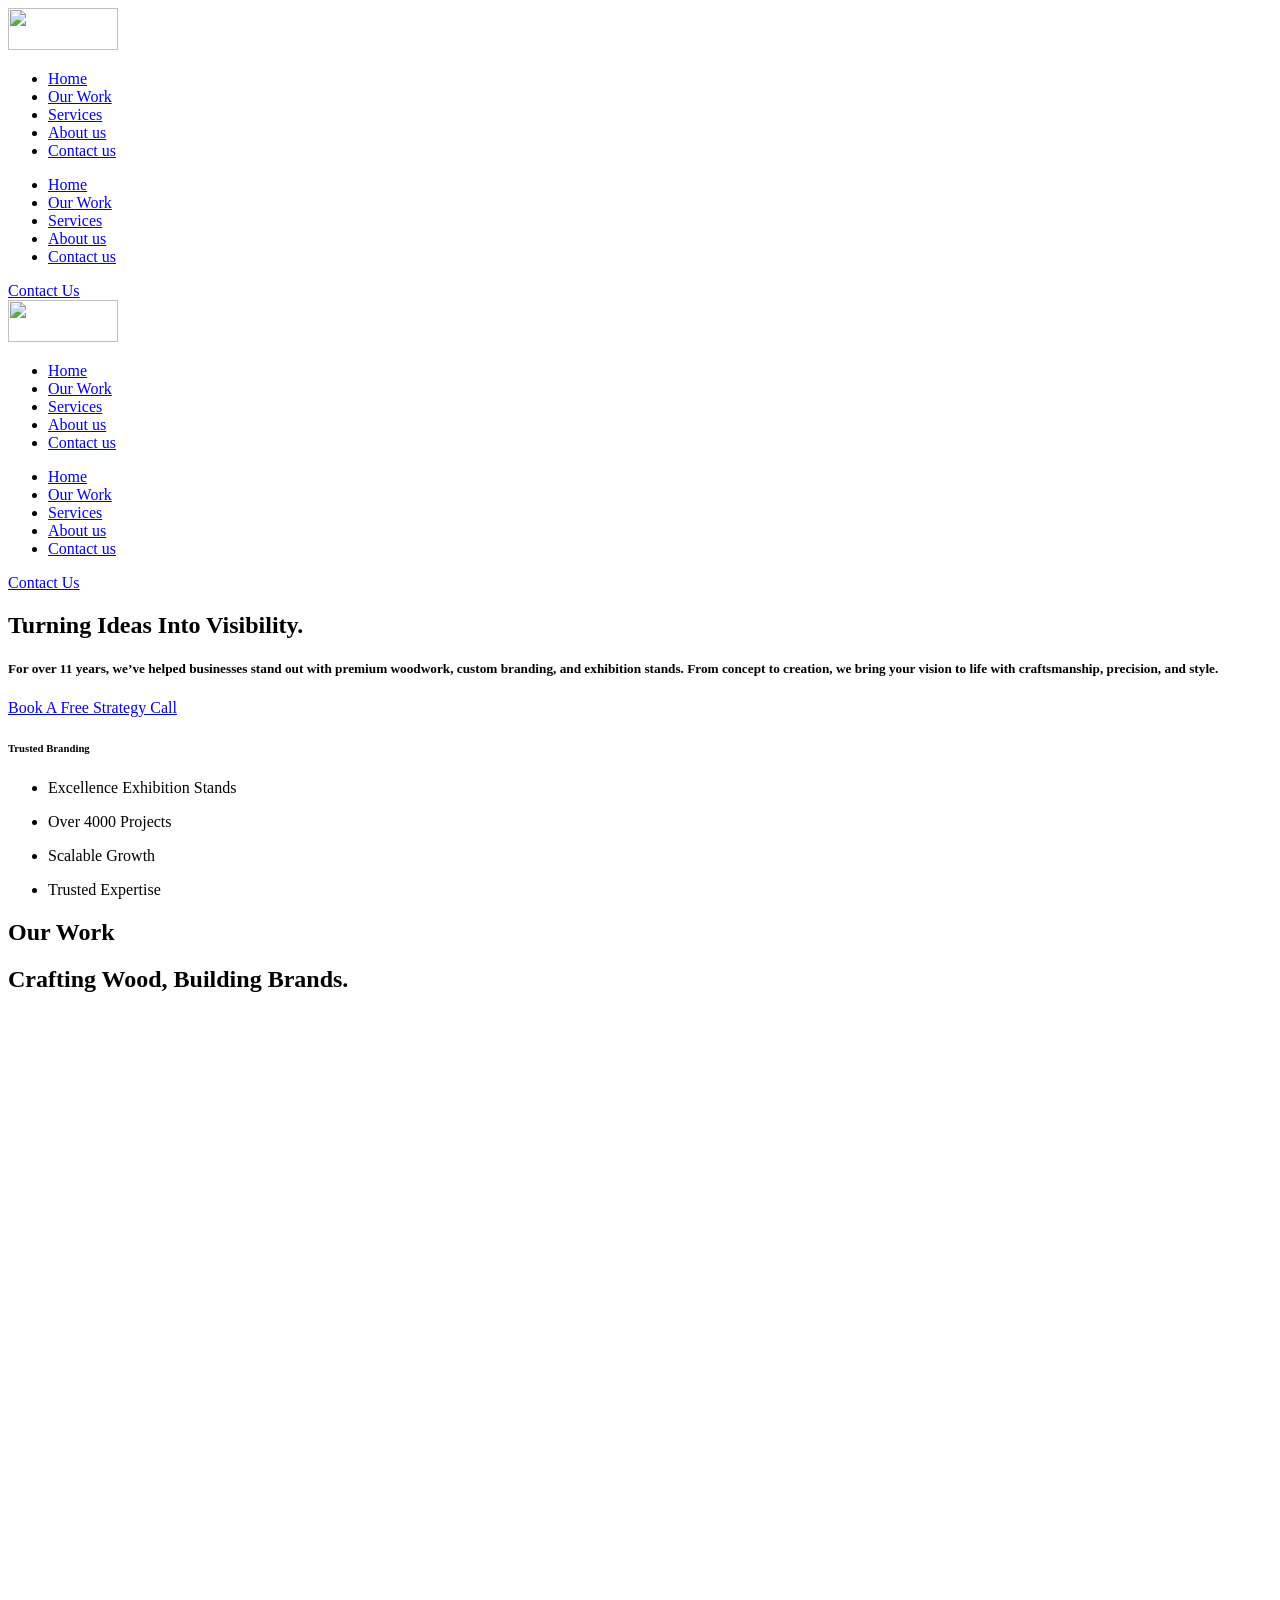
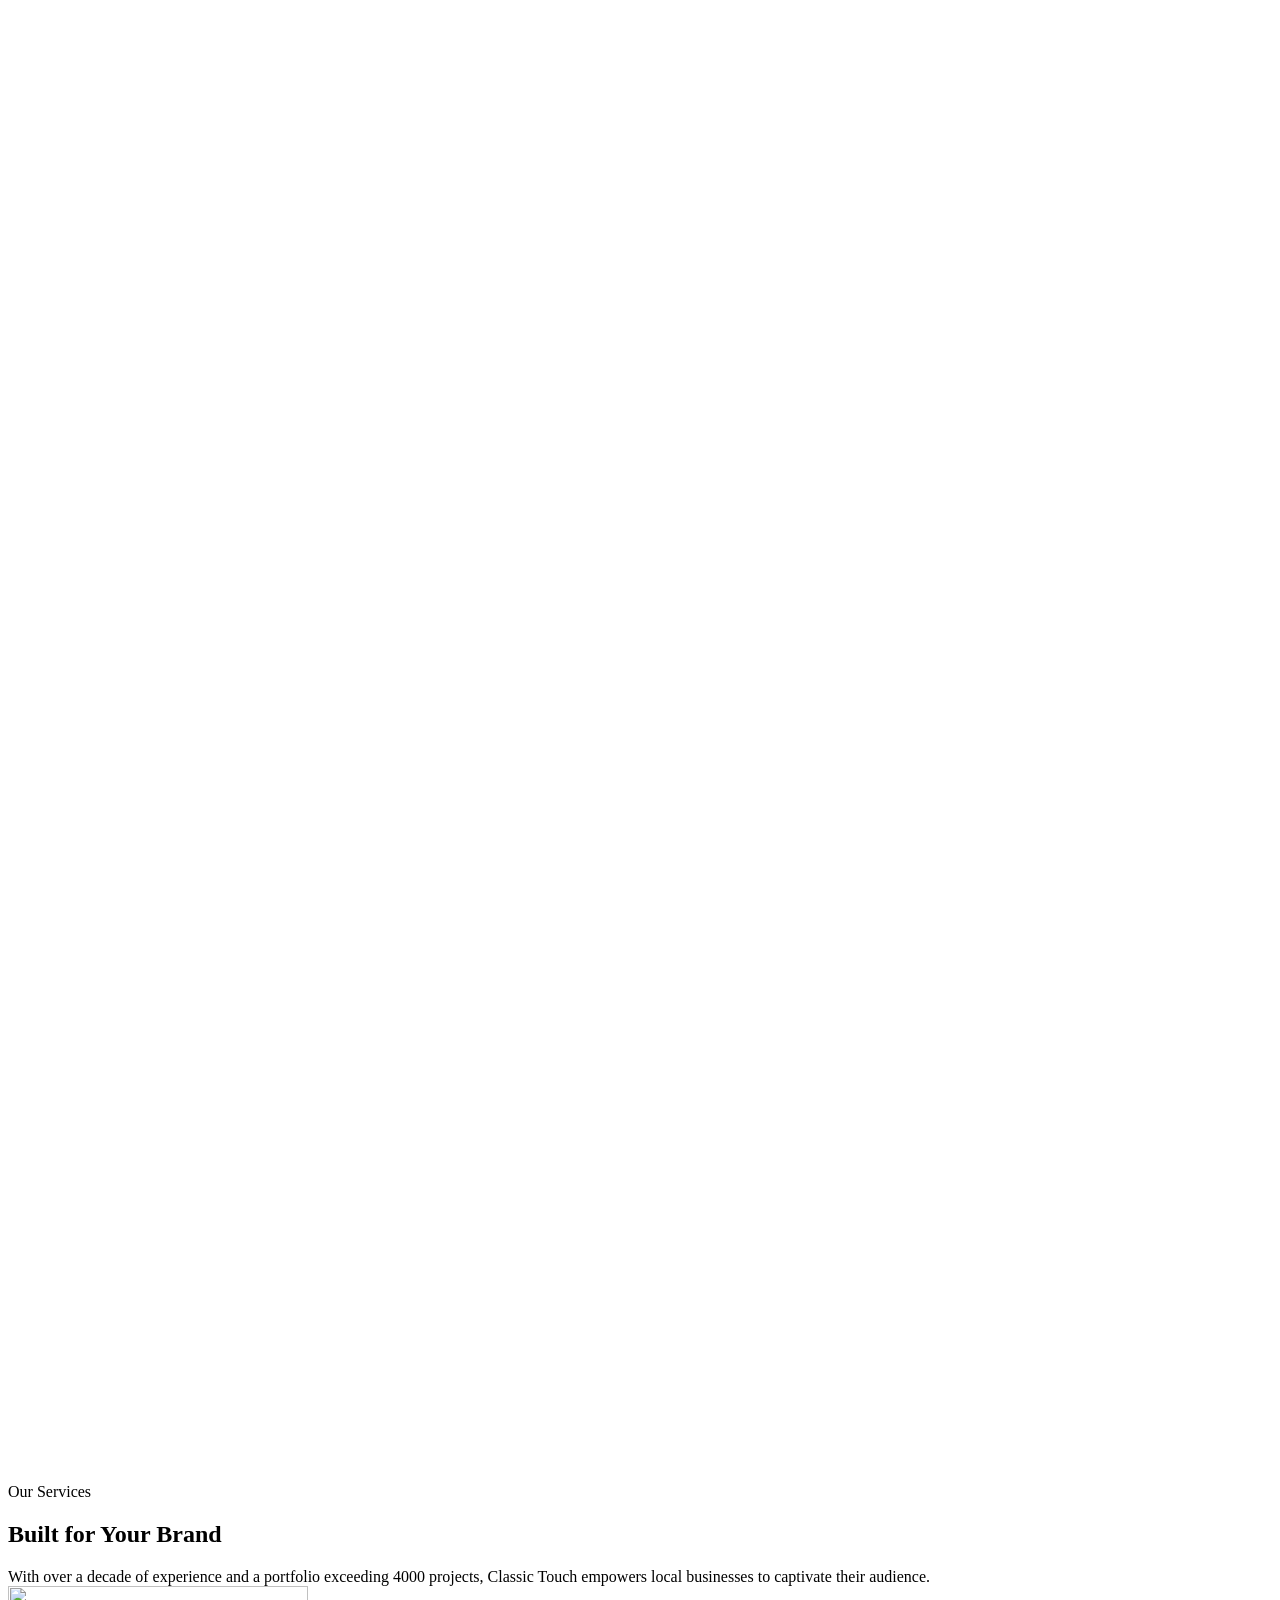
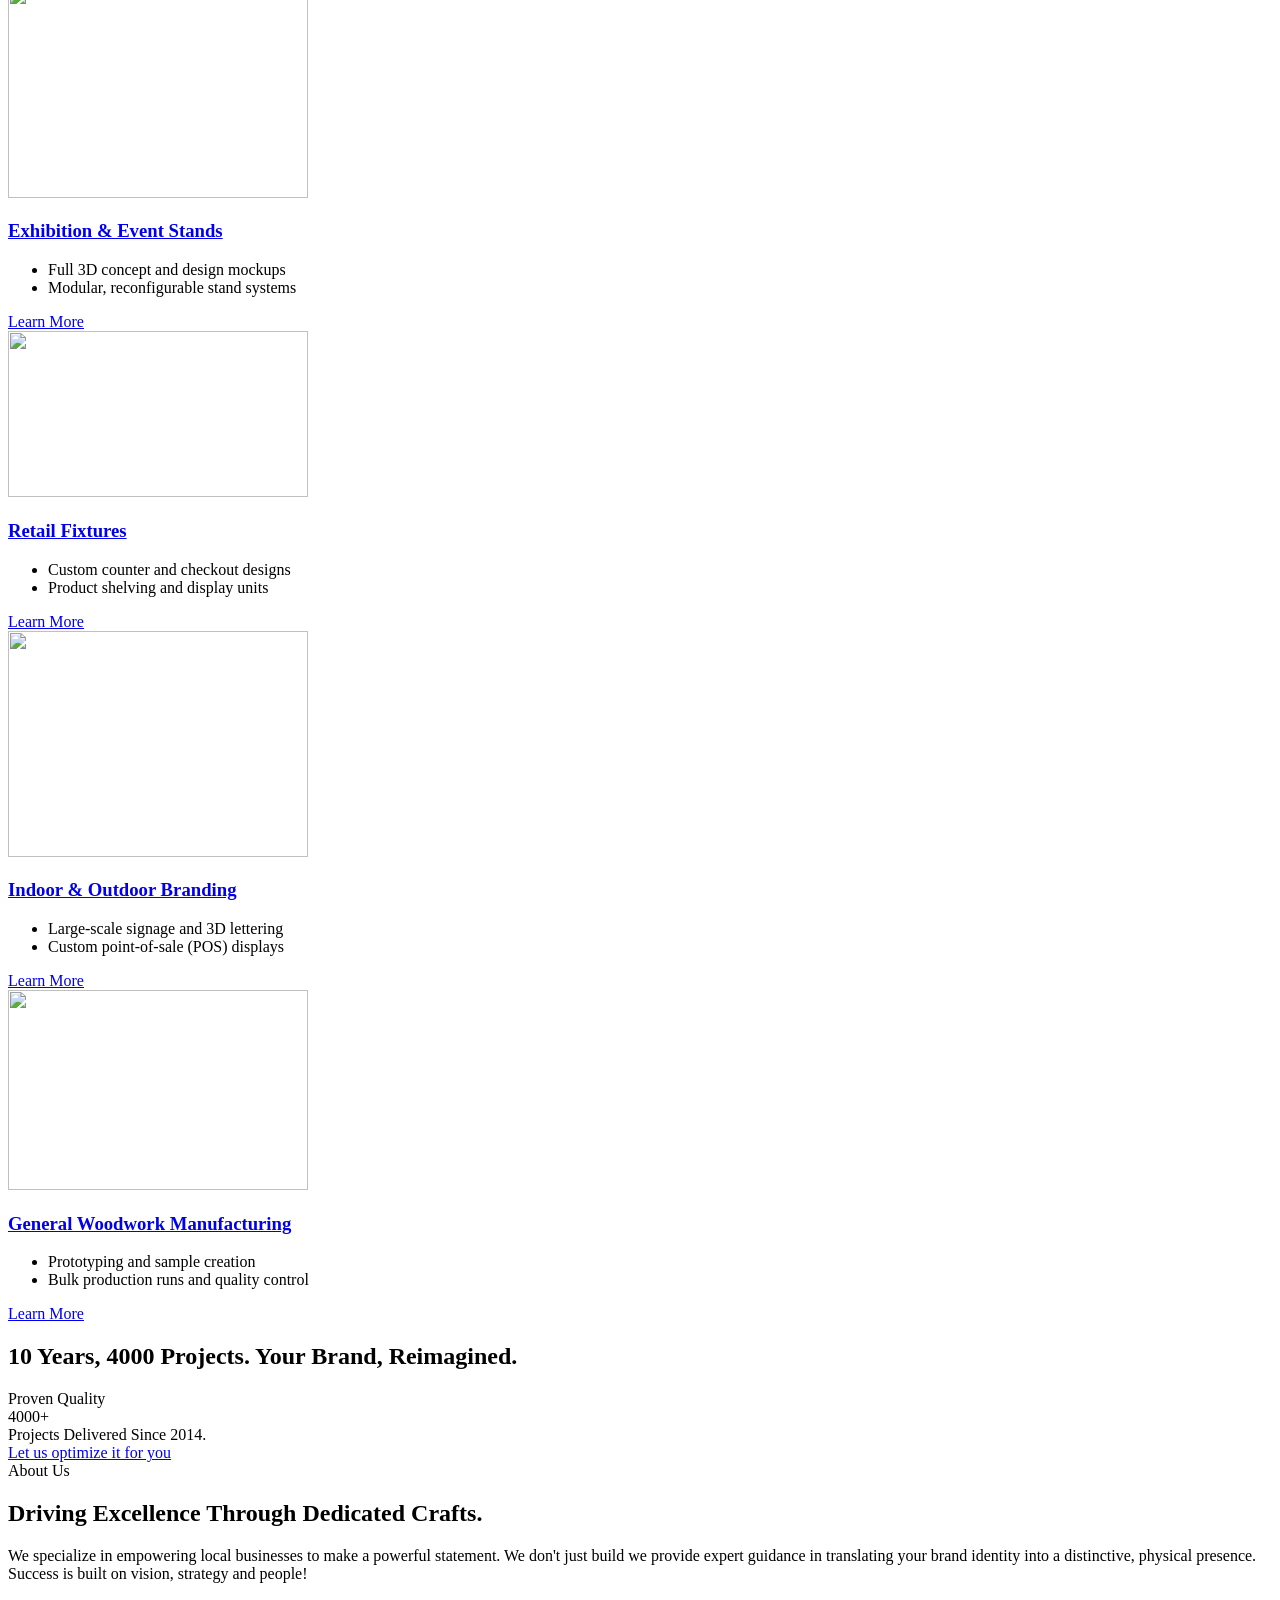
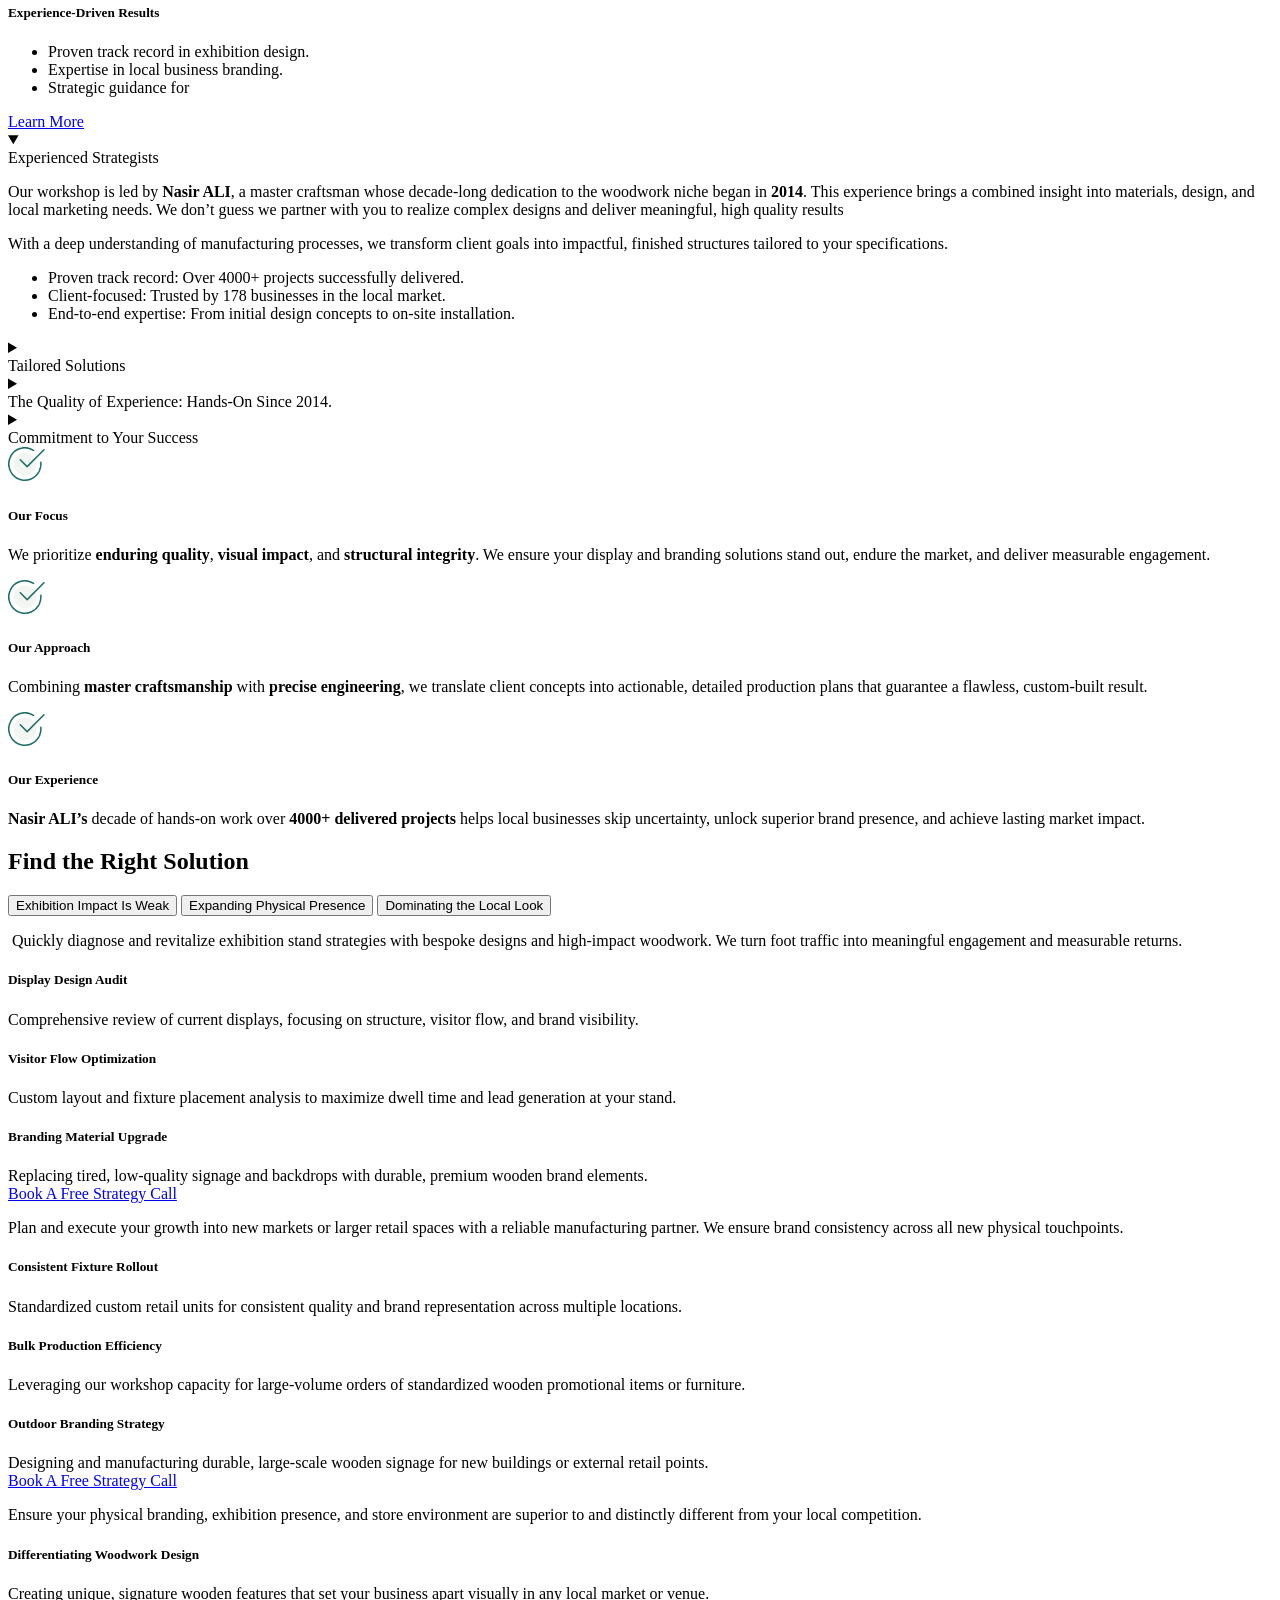
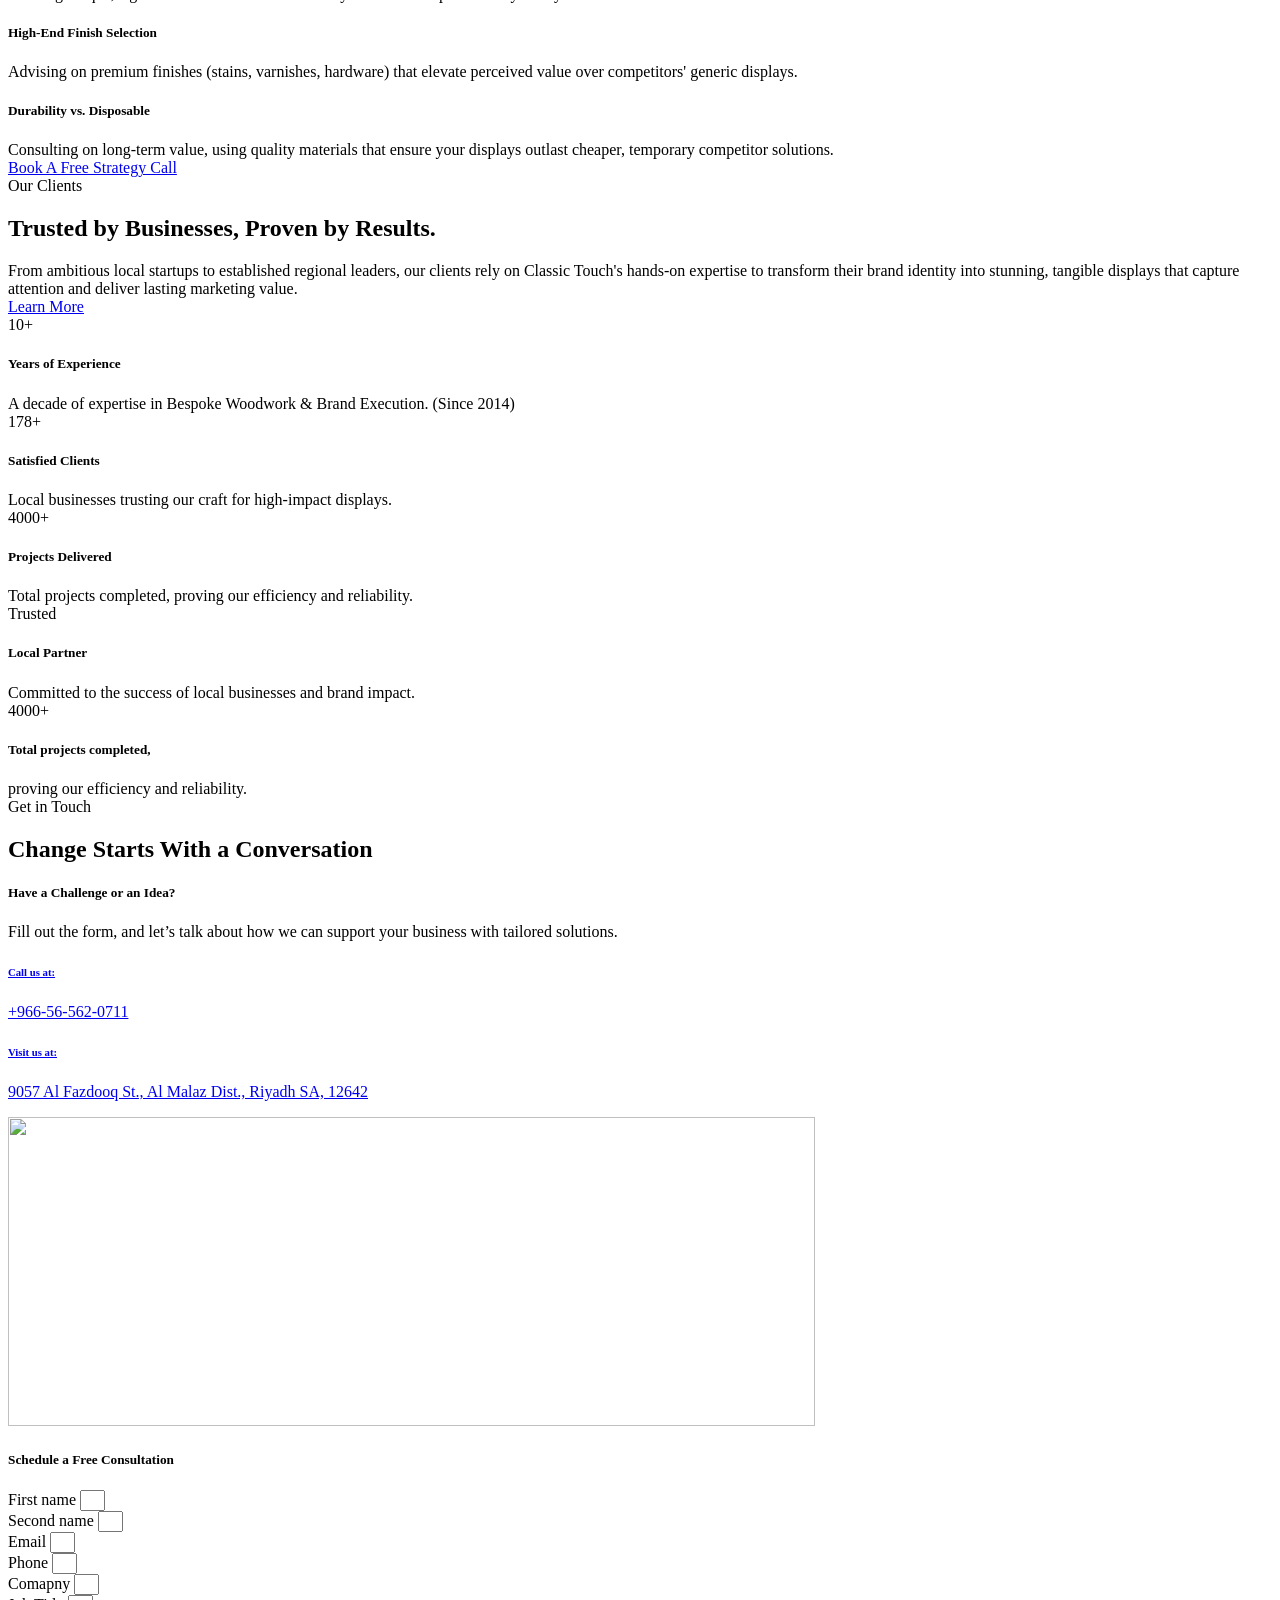
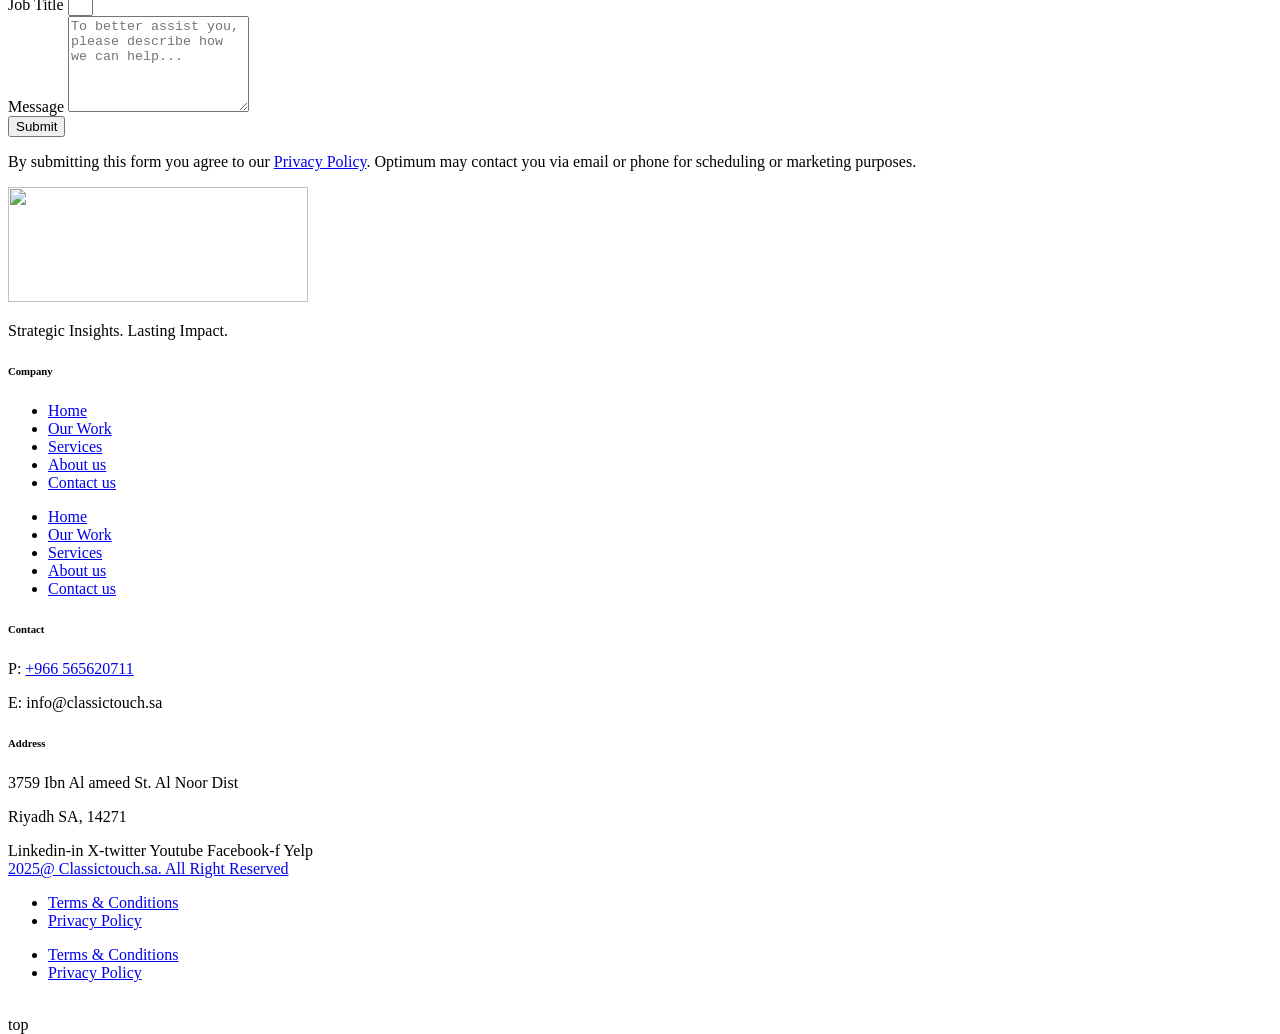
==== commit 3f5df38a: "Update index.html" ====
--- a/index.html
+++ b/index.html
@@ -1710,11 +1710,11 @@
 				</div>
 				<div class="elementor-element elementor-element-481db93 animated-fast elementor-widget elementor-widget-text-editor animated fadeIn" data-id="481db93" data-element_type="widget" data-settings="{&quot;_animation&quot;:&quot;fadeIn&quot;,&quot;_animation_delay&quot;:50}" data-widget_type="text-editor.default">
 				<div class="elementor-widget-container">
-									<p>9057 Al Fazdooq St. Al Malaz Dist</p>								</div>
+									<p>3759 Ibn Al ameed St. Al Noor Dist</p>								</div>
 				</div>
 				<div class="elementor-element elementor-element-69a9268 animated-fast elementor-widget elementor-widget-text-editor animated fadeIn" data-id="69a9268" data-element_type="widget" data-settings="{&quot;_animation&quot;:&quot;fadeIn&quot;,&quot;_animation_delay&quot;:100}" data-widget_type="text-editor.default">
 				<div class="elementor-widget-container">
-									<p>Riyadh SA, 12642</p>								</div>
+									<p>Riyadh SA, 14271</p>								</div>
 				</div>
 				</div>
 					</div>
@@ -1874,4 +1874,4 @@
 
 
 <span id="PING_IFRAME_FORM_DETECTION" style="display: none;"></span></body>
-</html>+</html>
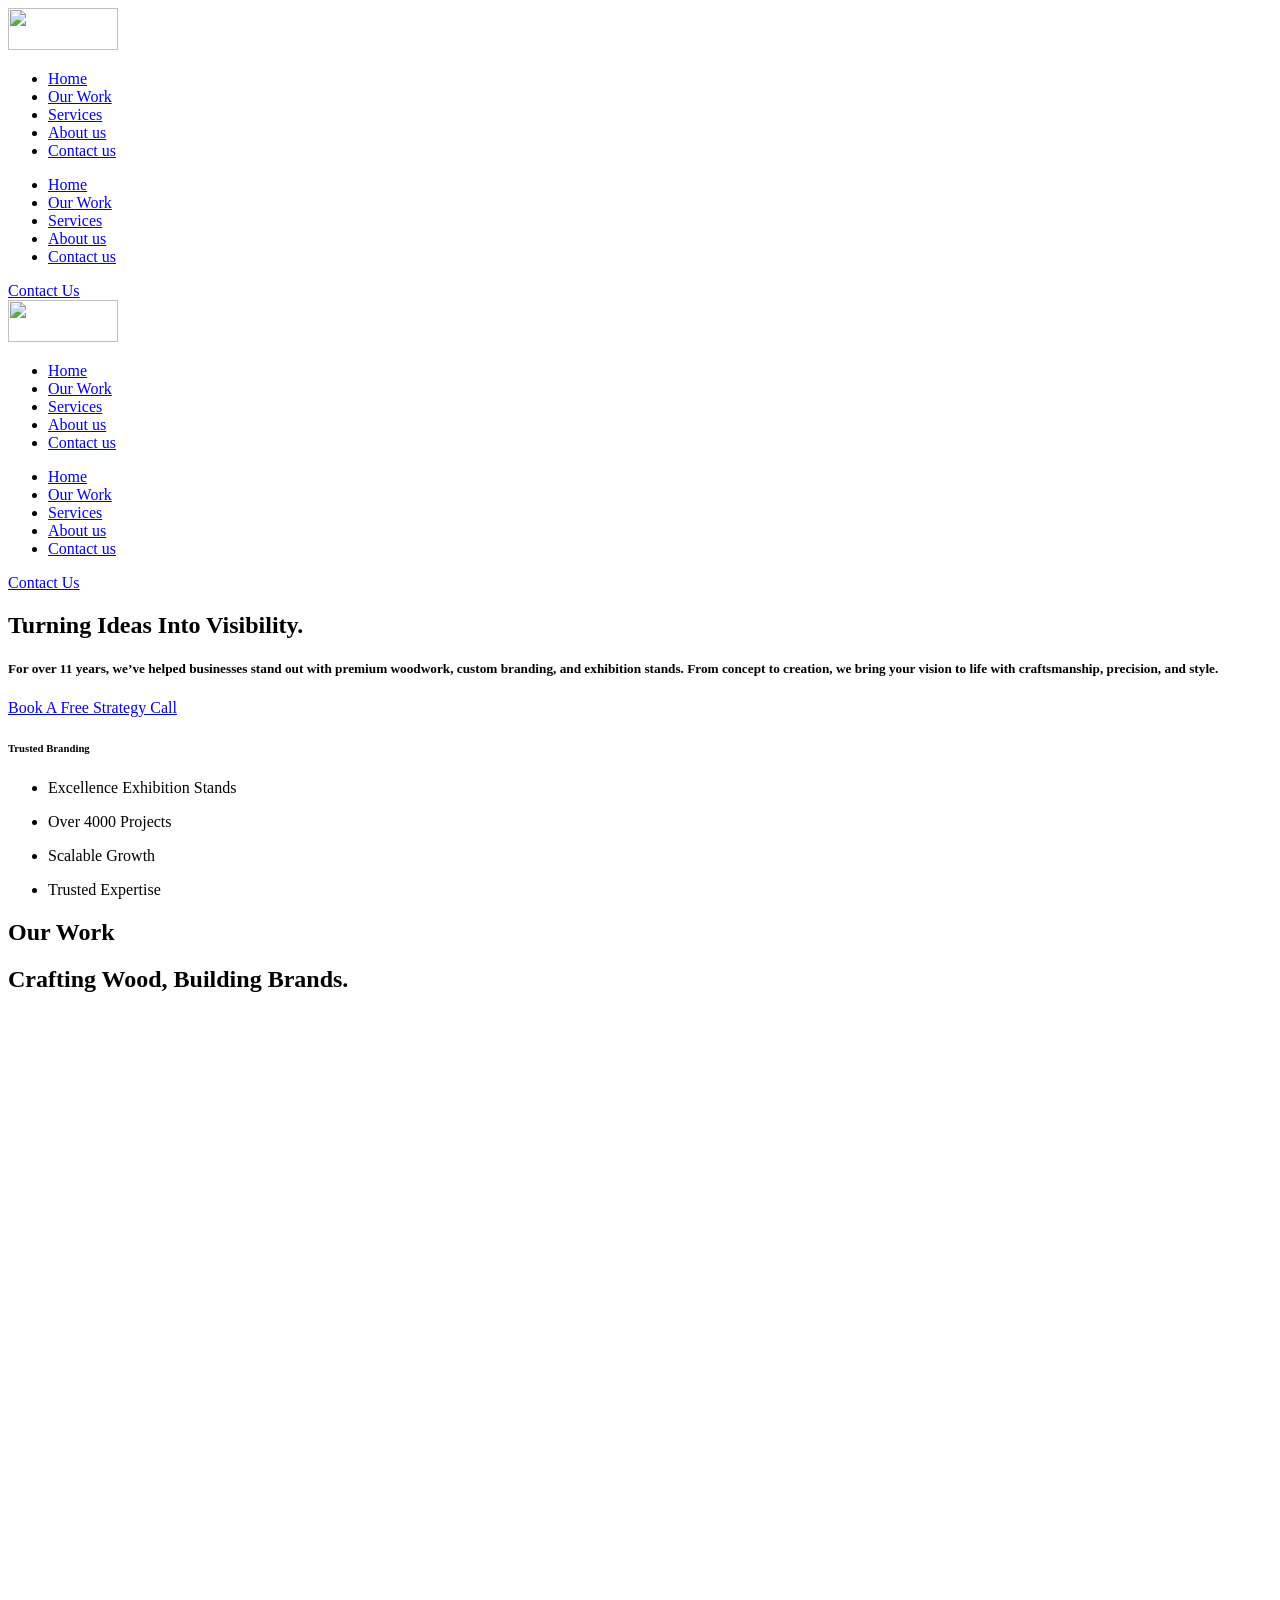
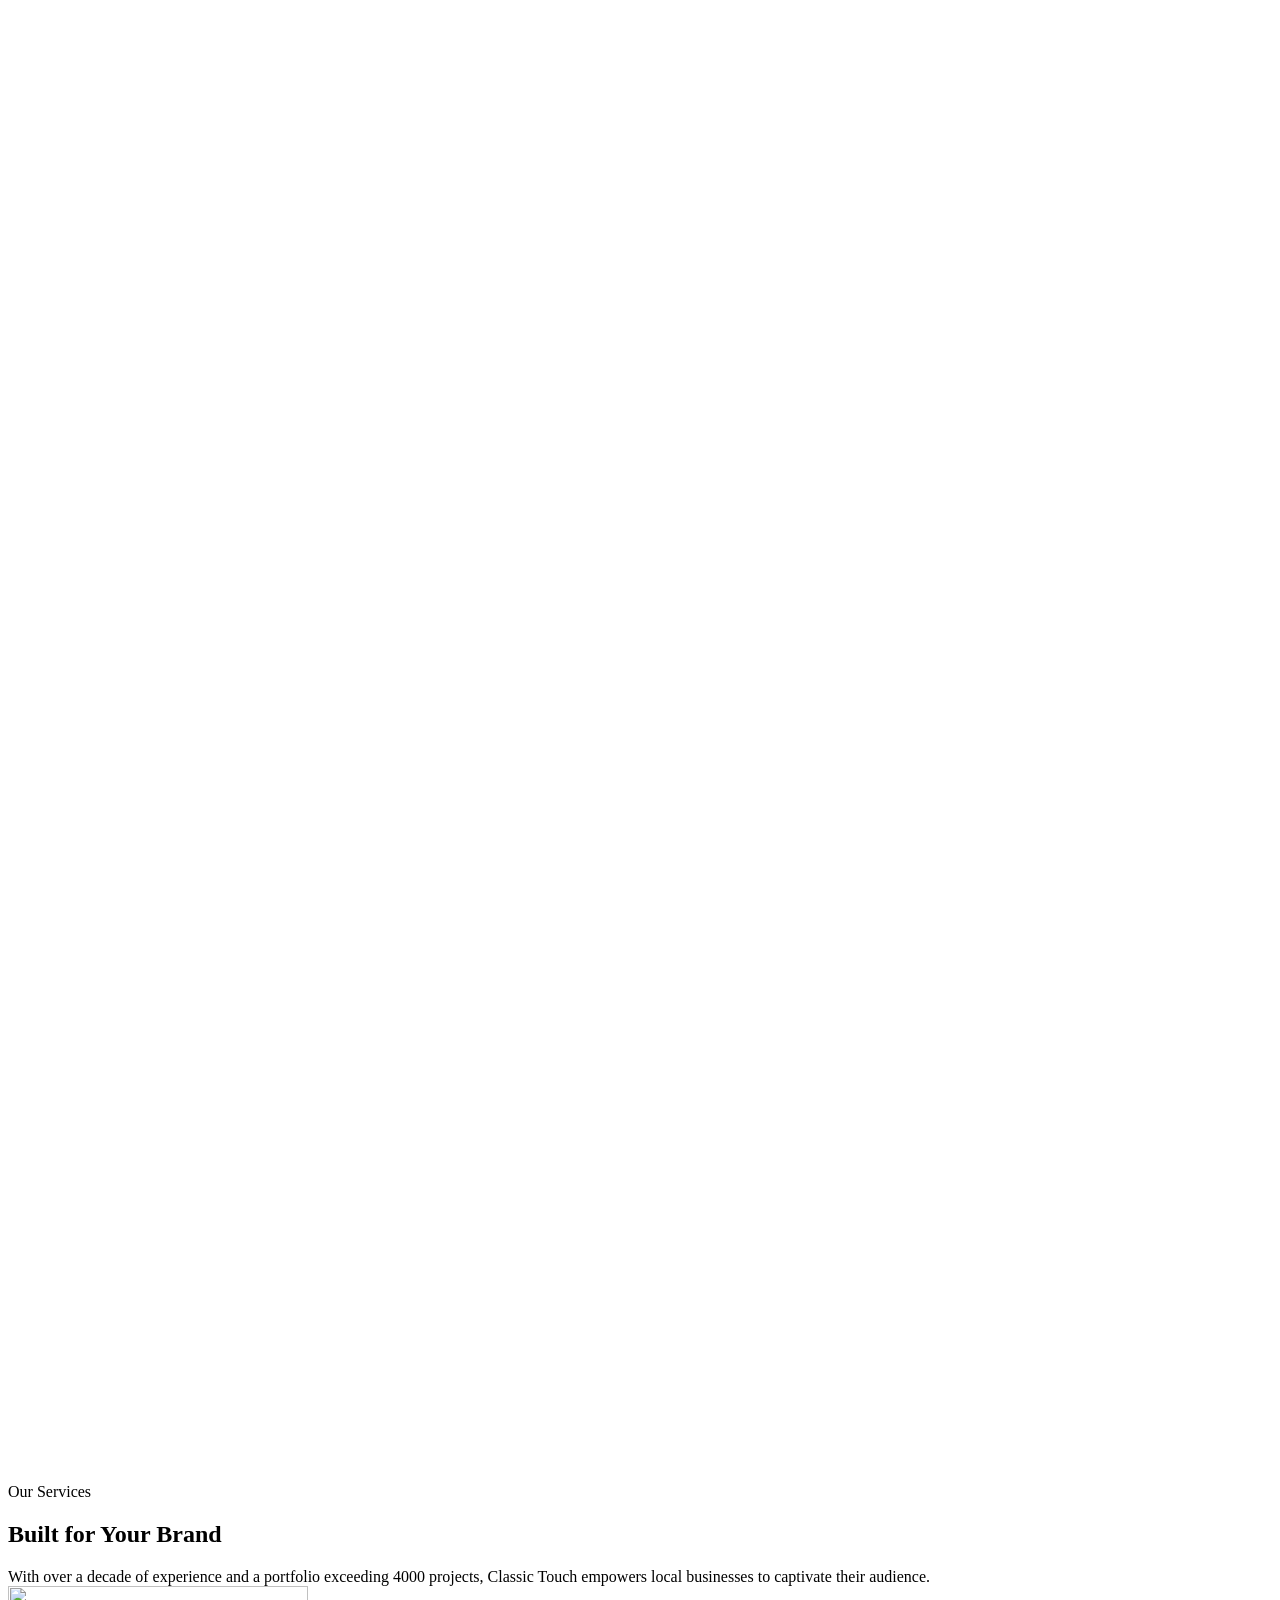
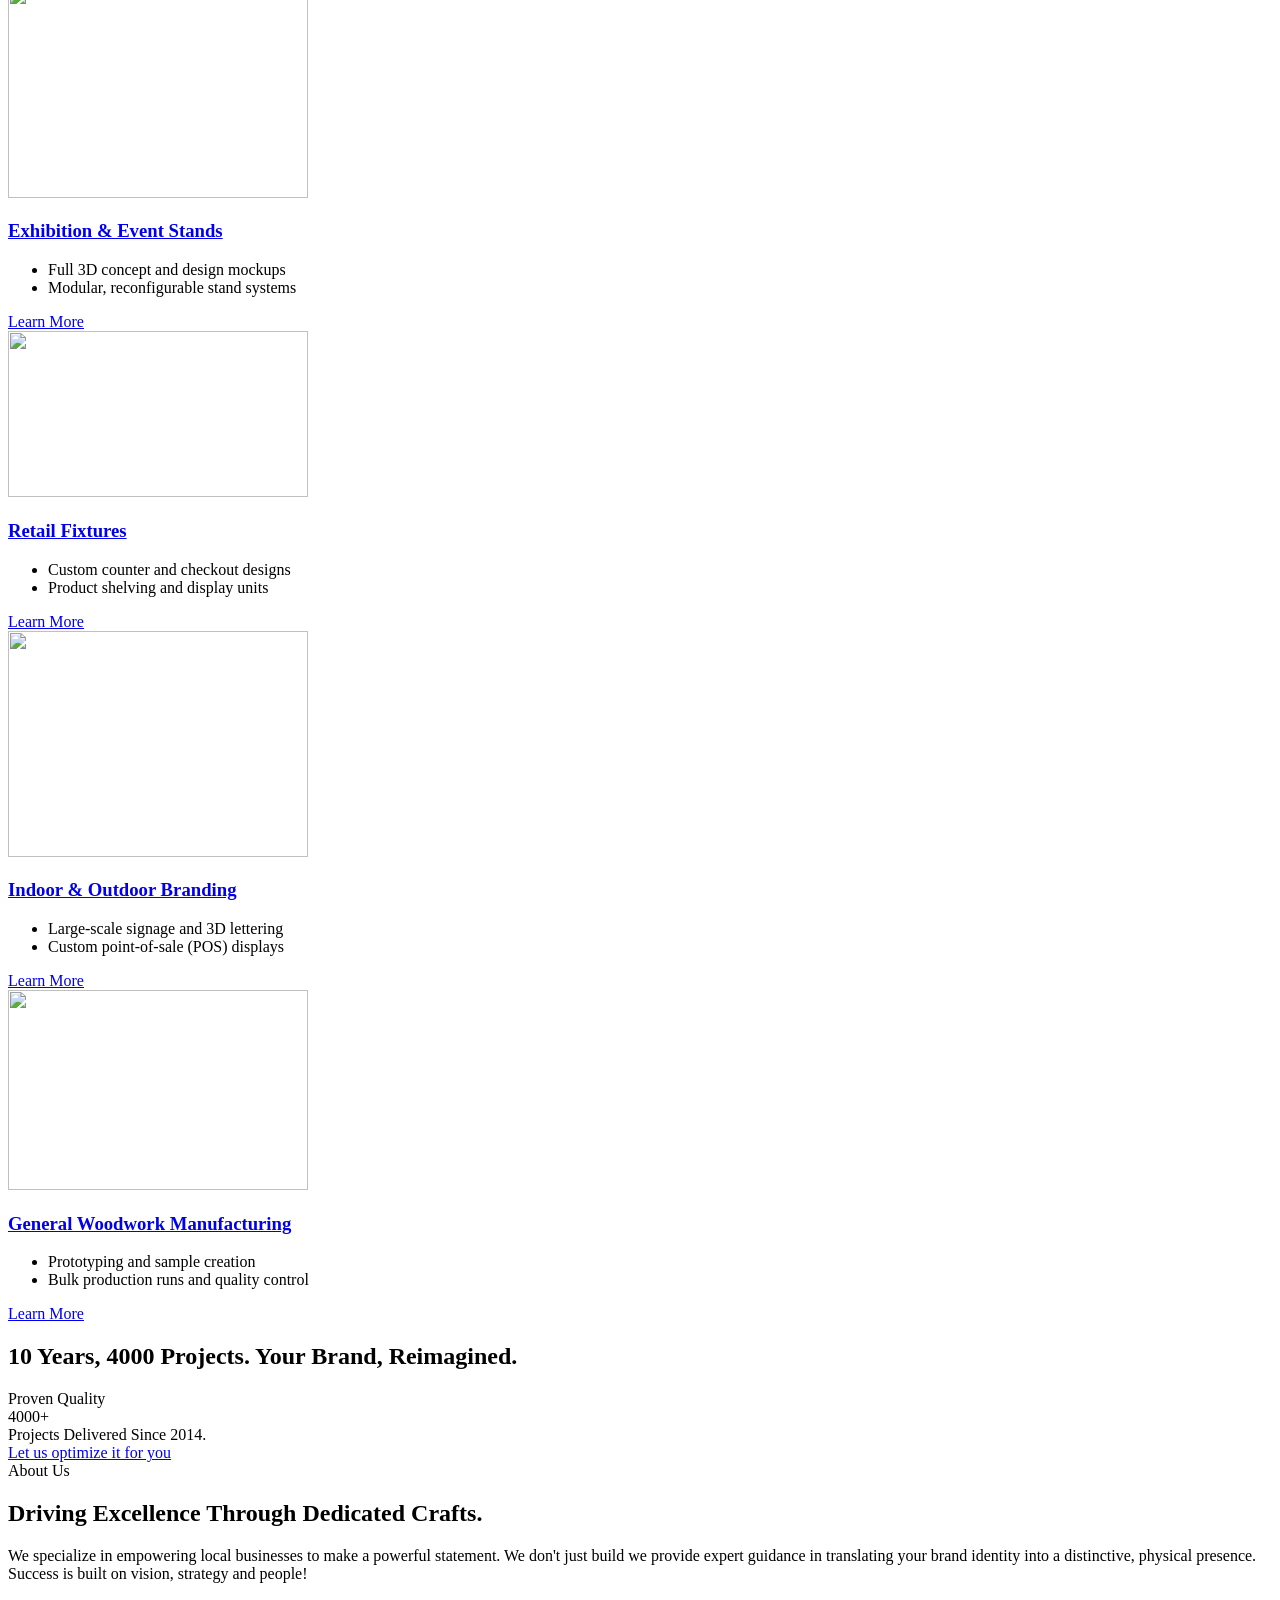
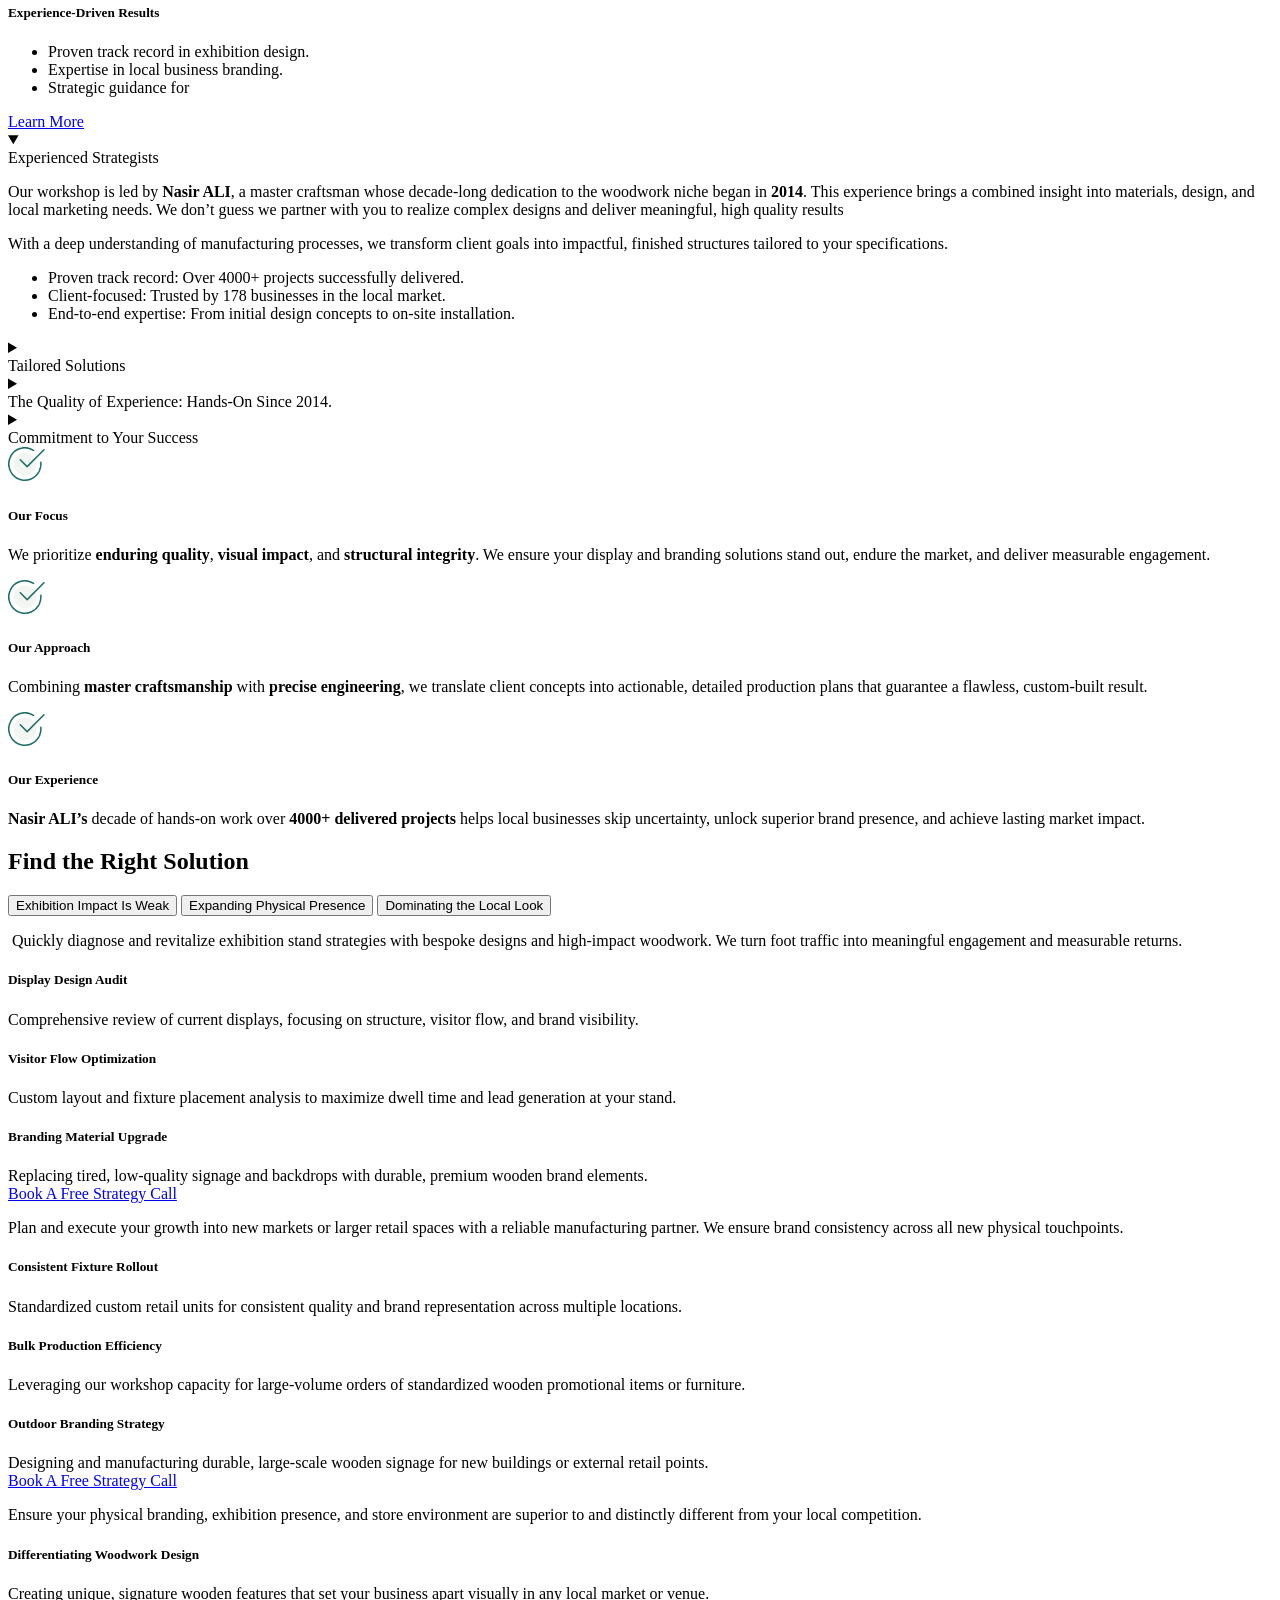
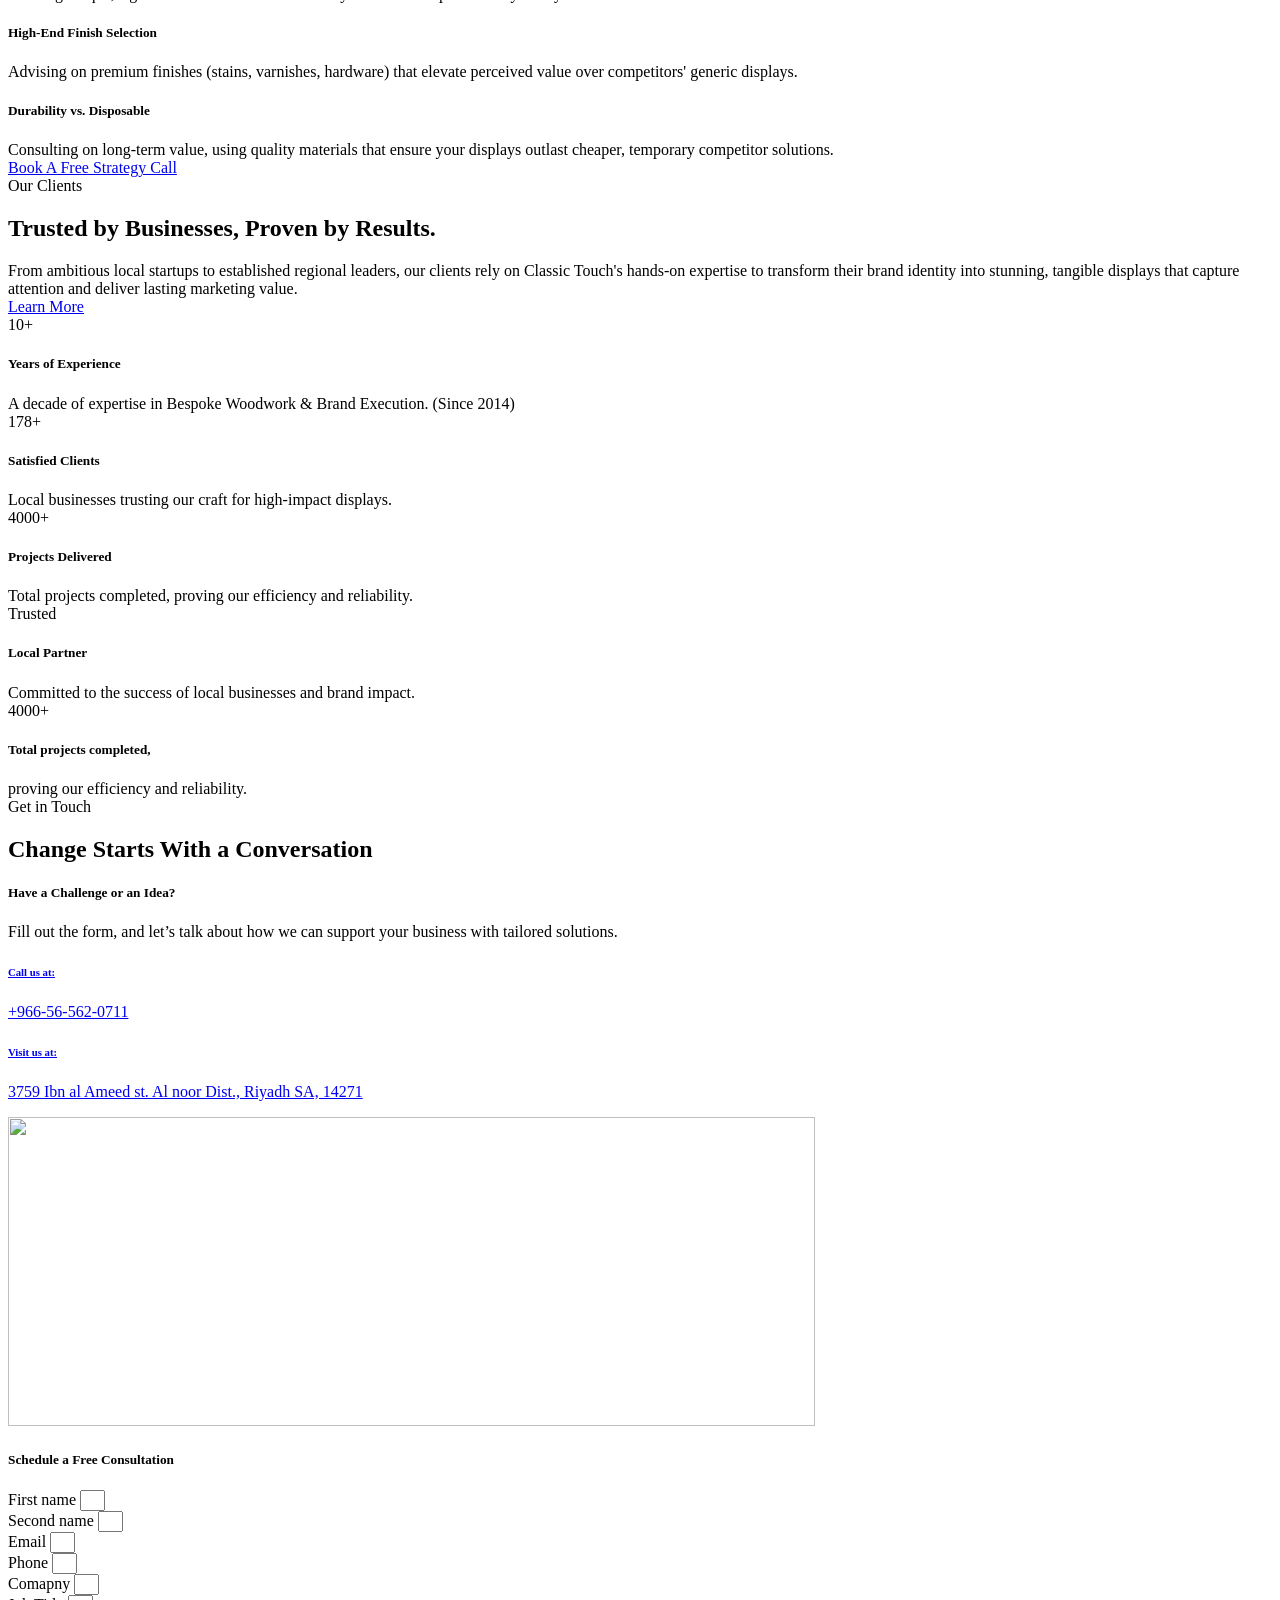
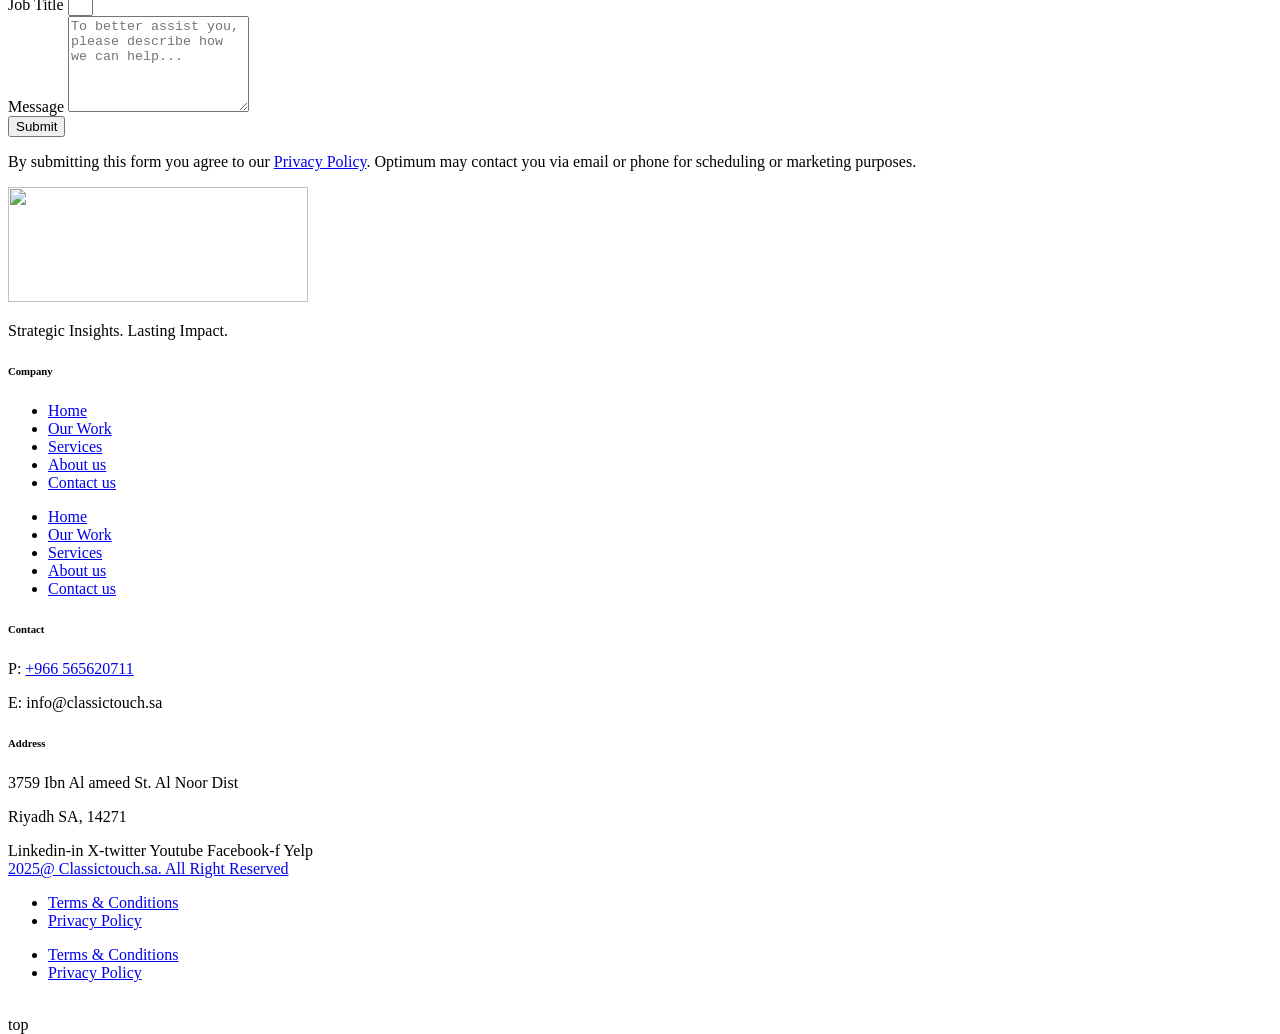
==== commit 2f44c231: "Update index.html" ====
--- a/index.html
+++ b/index.html
@@ -1518,8 +1518,8 @@
 					</h6>
 				
 									<p class="elementor-icon-box-description">
-						9057 Al Fazdooq St., Al Malaz Dist.,
- Riyadh SA, 12642					</p>
+						3759 Ibn al Ameed st. Al noor Dist.,
+ Riyadh SA, 14271					</p>
 				
 			</div>
 			
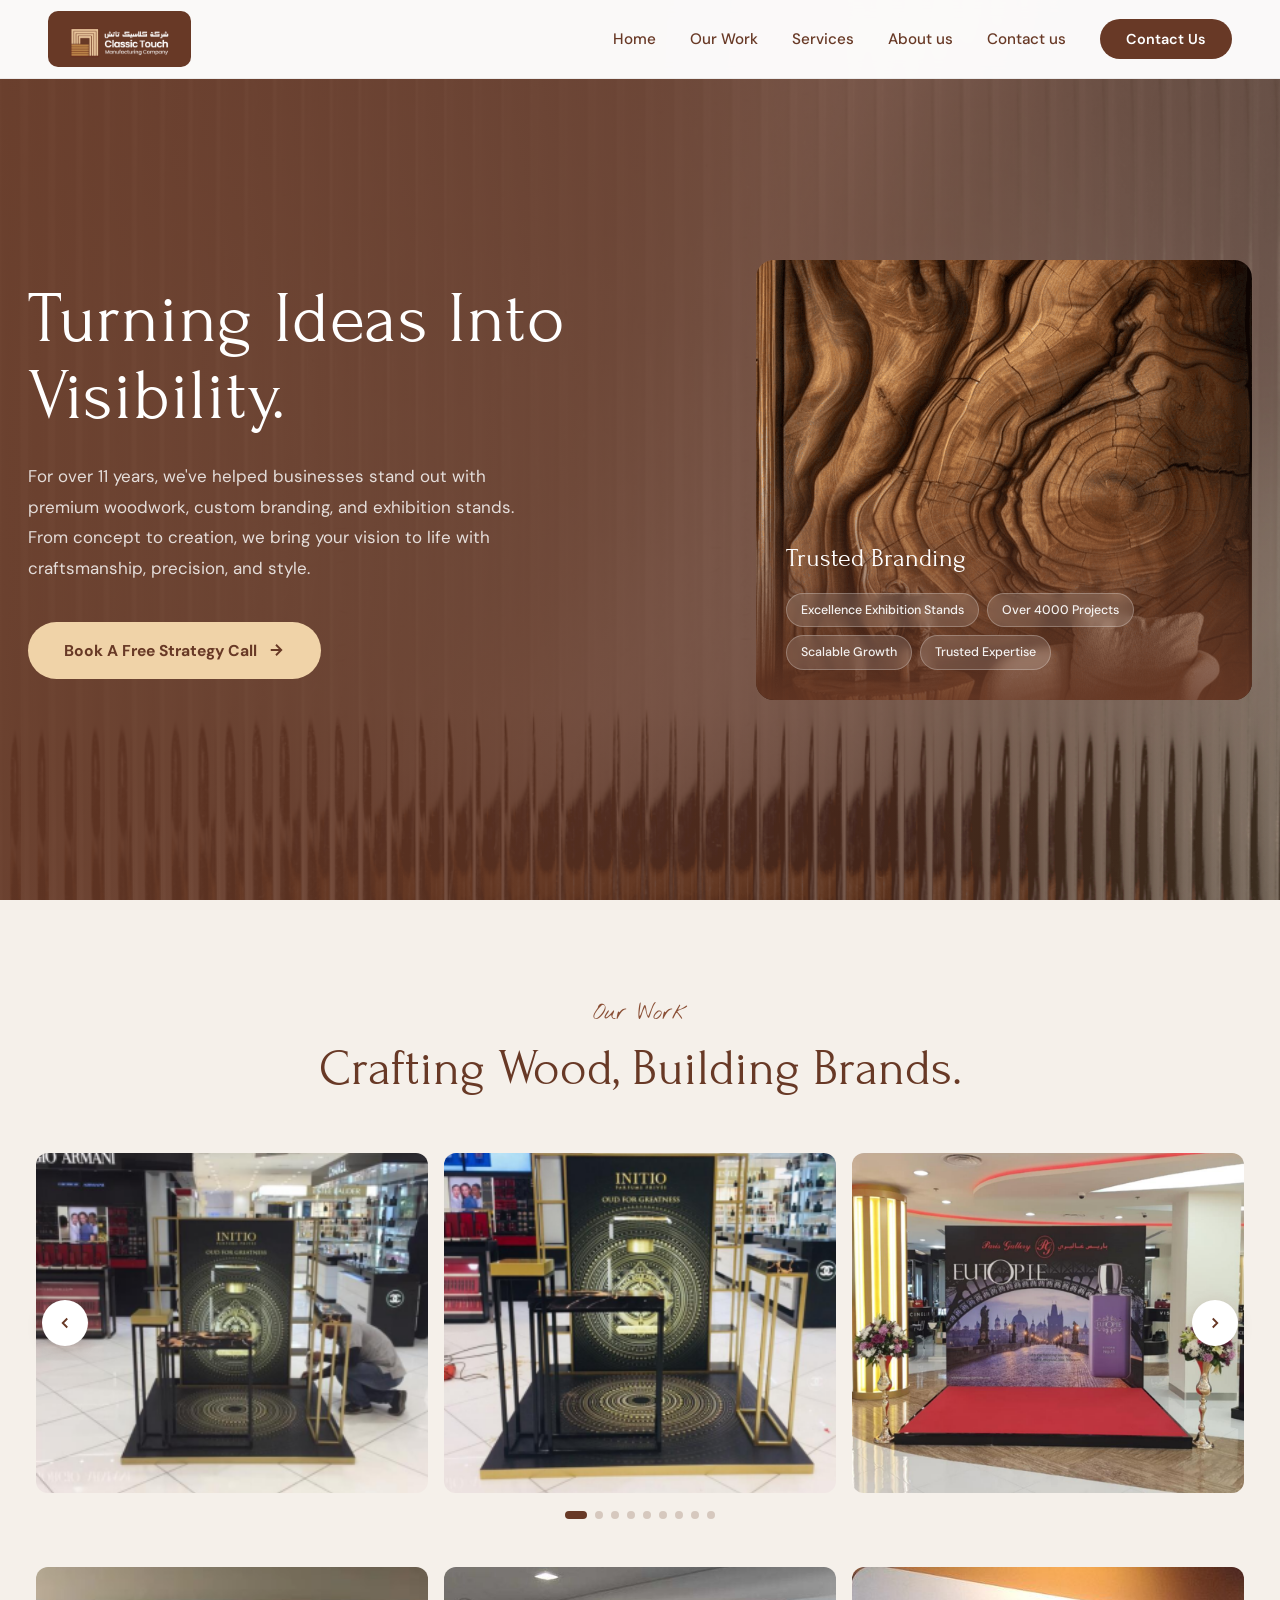
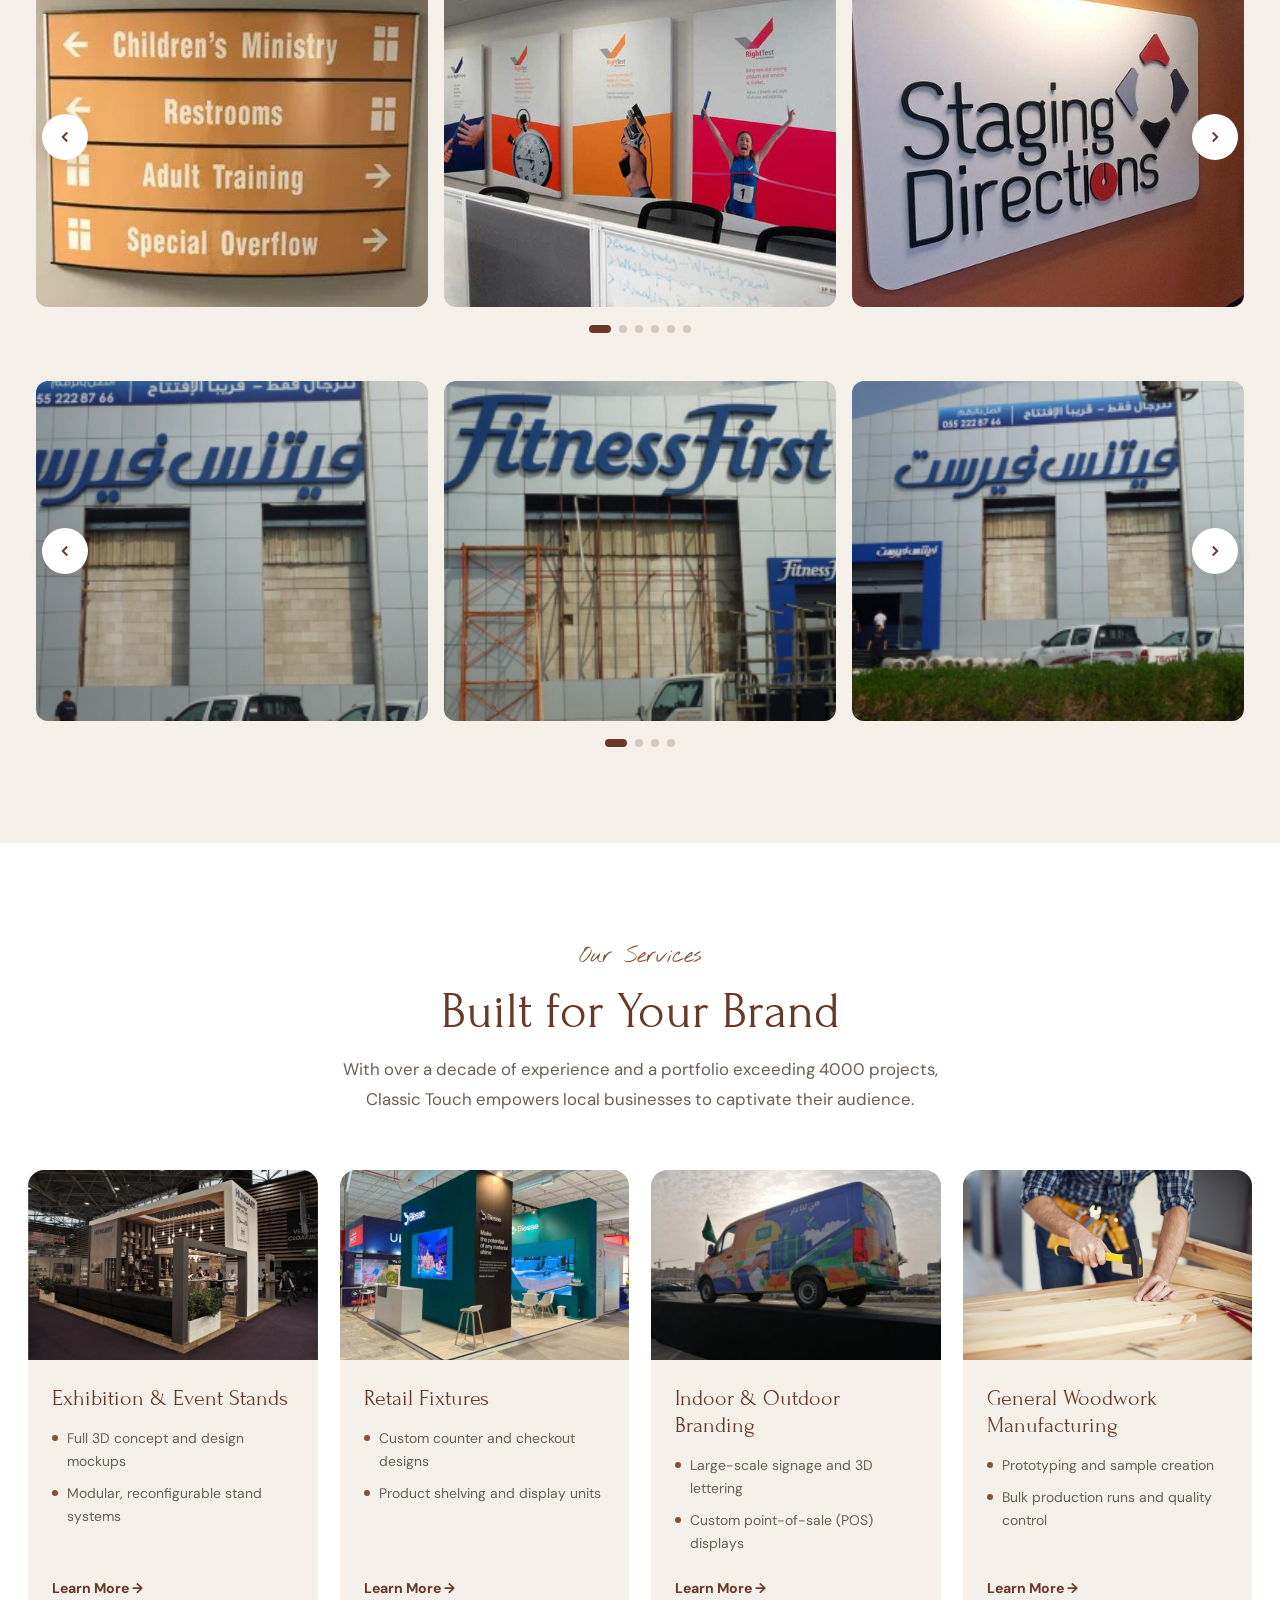
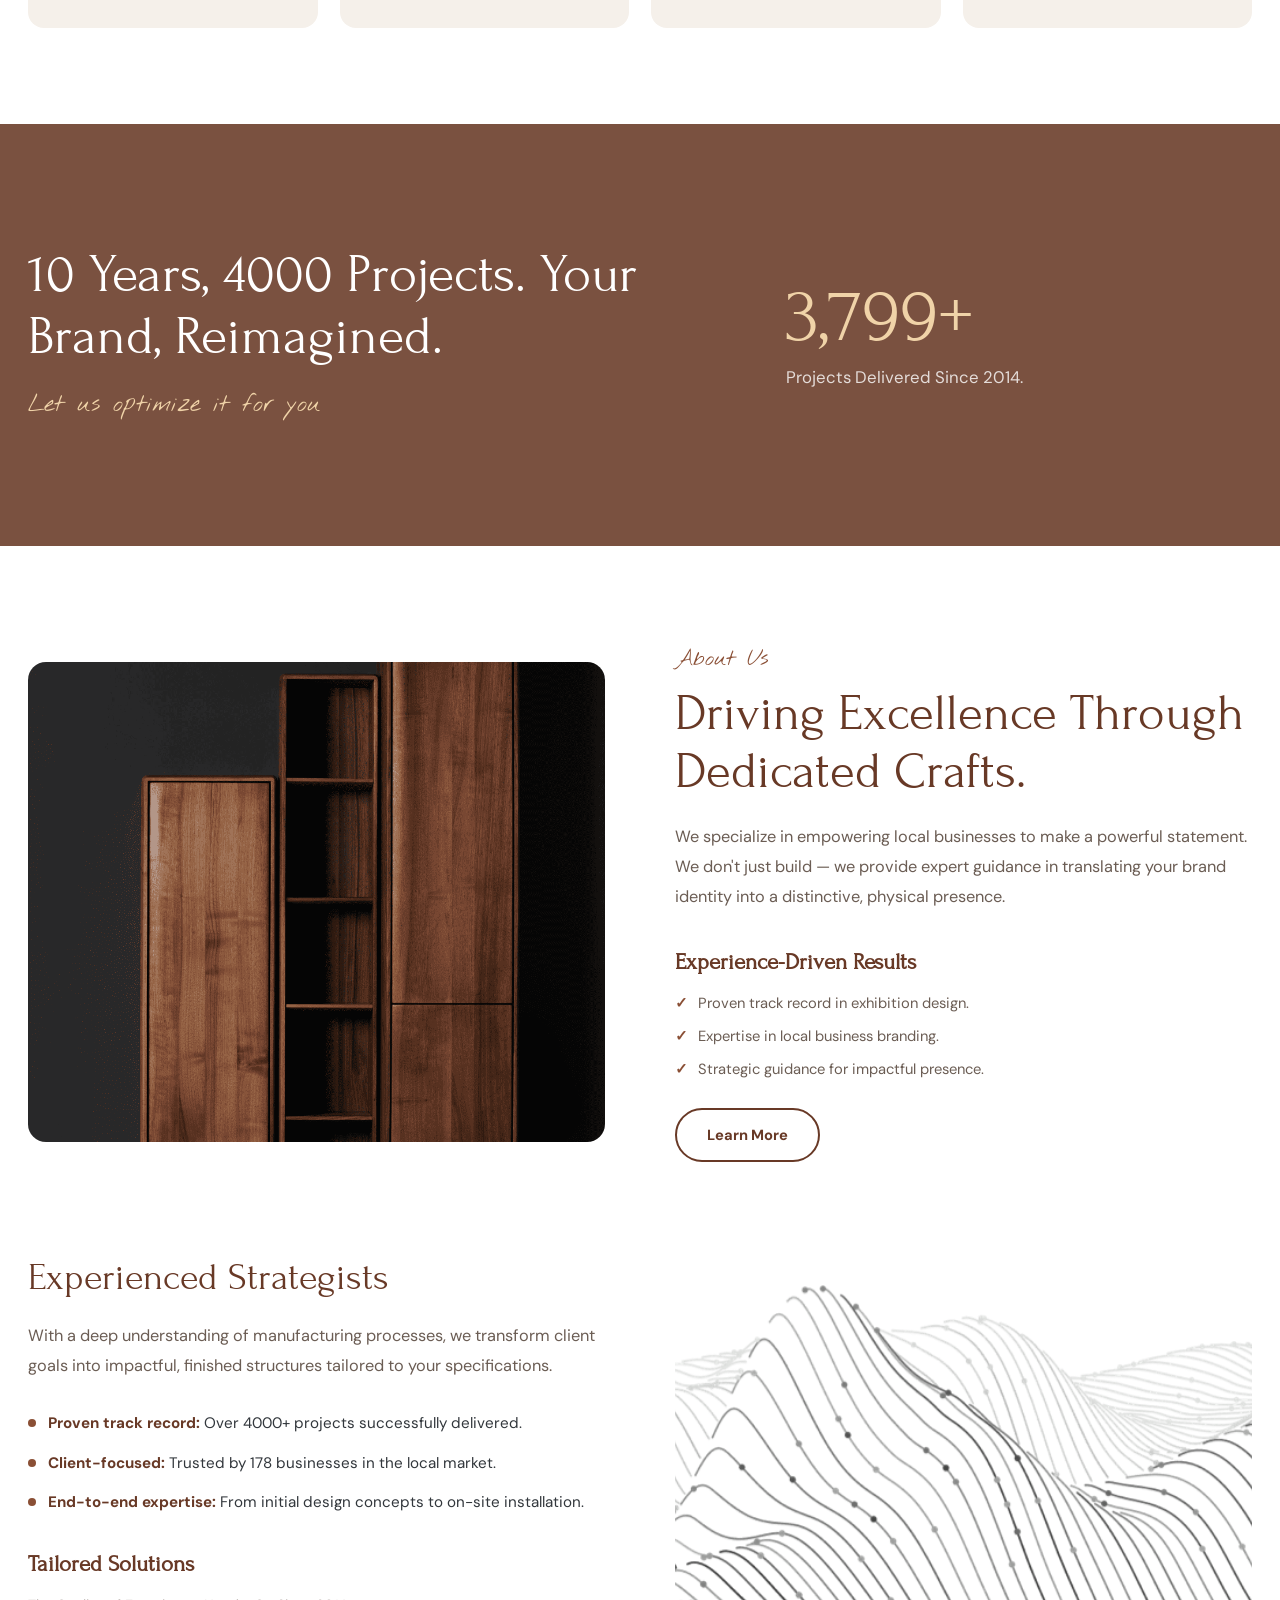
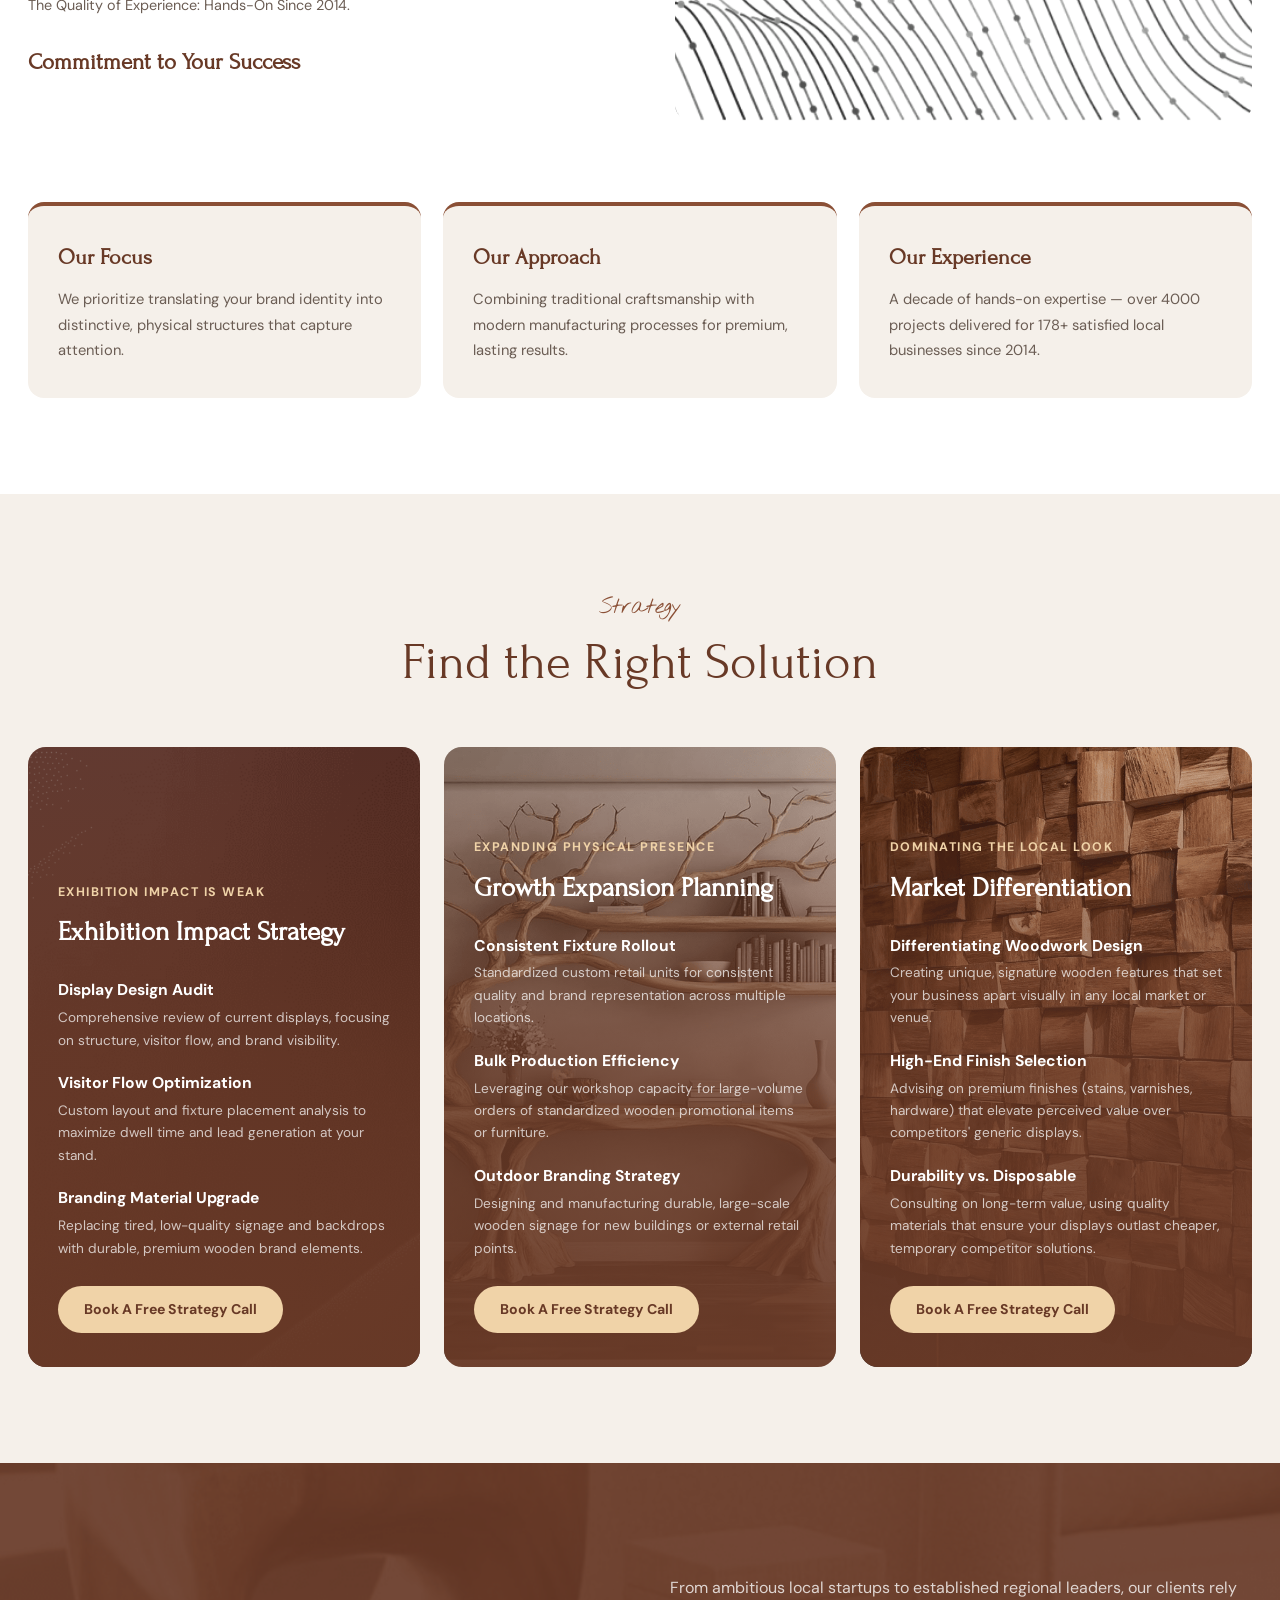
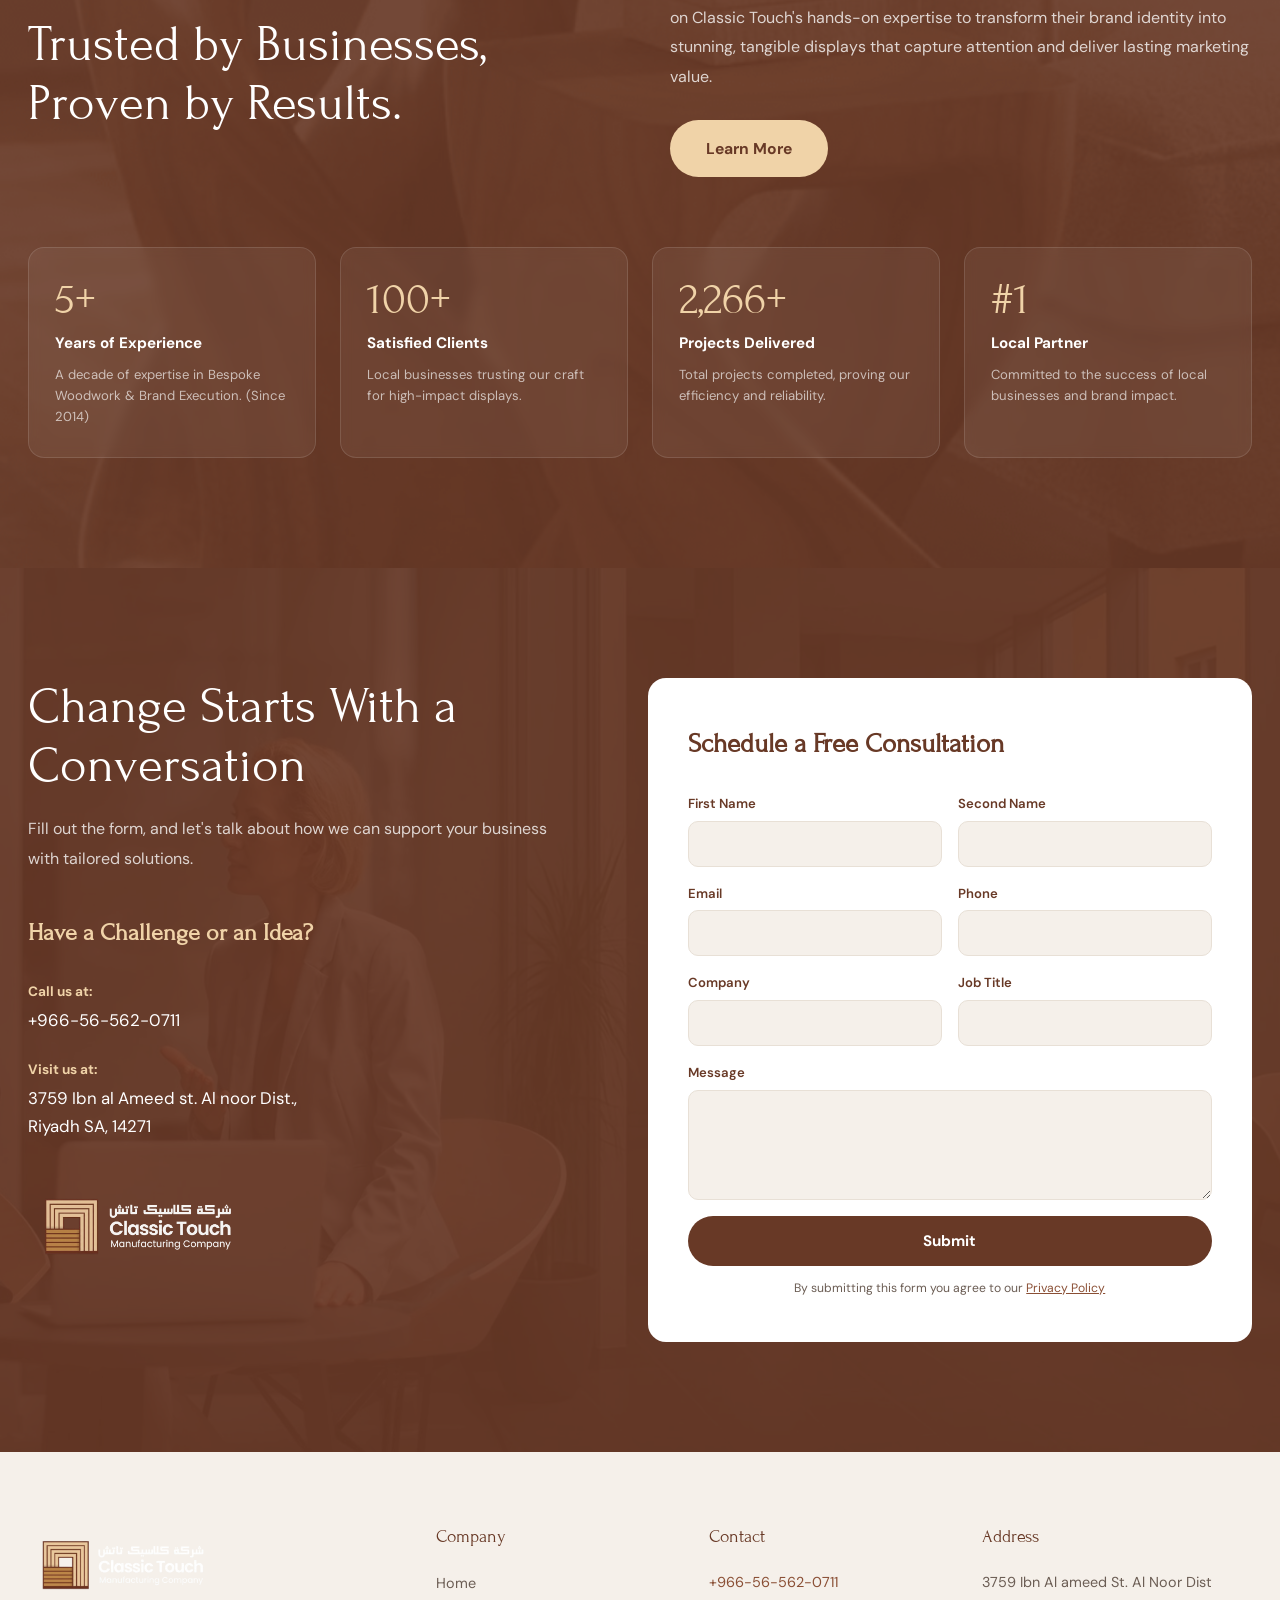
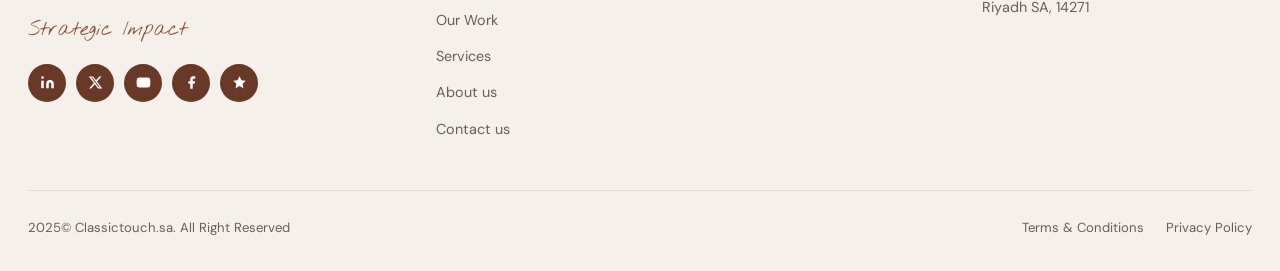
==== commit 538ea11f: "Add files via upload" ====
--- a/index.html
+++ b/index.html
@@ -1,1877 +1,1121 @@
 <!DOCTYPE html>
 <html lang="en">
 <head>
-	<meta charset="UTF-8">
-	<meta http-equiv="X-UA-Compatible" content="IE=edge">
-	<meta name="viewport" content="width=device-width, initial-scale=1">
-
-	
-	<title>Classic touch manufacturing – Classic touch manufacturing</title>
-<meta name="robots" content="max-image-preview:large">
-	<style>img:is([sizes="auto" i], [sizes^="auto," i]) { contain-intrinsic-size: 3000px 1500px }</style>
-	<link rel="alternate" type="application/rss+xml" title="Classic touch manufacturing » Feed" href="https://classictouchksa.com/feed/">
-<link rel="alternate" type="application/rss+xml" title="Classic touch manufacturing » Comments Feed" href="https://classictouchksa.com/comments/feed/">
-<script type="text/javascript" async="" src="https://classictouchksa.com/wp-content/themes/execor/vamtam/assets/js/low-priority.js"></script><script type="text/javascript">
-/* <![CDATA[ */
-window._wpemojiSettings = {"baseUrl":"https:\/\/s.w.org\/images\/core\/emoji\/16.0.1\/72x72\/","ext":".png","svgUrl":"https:\/\/s.w.org\/images\/core\/emoji\/16.0.1\/svg\/","svgExt":".svg","source":{"concatemoji":"https:\/\/classictouchksa.com\/wp-includes\/js\/wp-emoji-release.min.js?ver=6.8.3"}};
-/*! This file is auto-generated */
-!function(s,n){var o,i,e;function c(e){try{var t={supportTests:e,timestamp:(new Date).valueOf()};sessionStorage.setItem(o,JSON.stringify(t))}catch(e){}}function p(e,t,n){e.clearRect(0,0,e.canvas.width,e.canvas.height),e.fillText(t,0,0);var t=new Uint32Array(e.getImageData(0,0,e.canvas.width,e.canvas.height).data),a=(e.clearRect(0,0,e.canvas.width,e.canvas.height),e.fillText(n,0,0),new Uint32Array(e.getImageData(0,0,e.canvas.width,e.canvas.height).data));return t.every(function(e,t){return e===a[t]})}function u(e,t){e.clearRect(0,0,e.canvas.width,e.canvas.height),e.fillText(t,0,0);for(var n=e.getImageData(16,16,1,1),a=0;a<n.data.length;a++)if(0!==n.data[a])return!1;return!0}function f(e,t,n,a){switch(t){case"flag":return n(e,"\ud83c\udff3\ufe0f\u200d\u26a7\ufe0f","\ud83c\udff3\ufe0f\u200b\u26a7\ufe0f")?!1:!n(e,"\ud83c\udde8\ud83c\uddf6","\ud83c\udde8\u200b\ud83c\uddf6")&&!n(e,"\ud83c\udff4\udb40\udc67\udb40\udc62\udb40\udc65\udb40\udc6e\udb40\udc67\udb40\udc7f","\ud83c\udff4\u200b\udb40\udc67\u200b\udb40\udc62\u200b\udb40\udc65\u200b\udb40\udc6e\u200b\udb40\udc67\u200b\udb40\udc7f");case"emoji":return!a(e,"\ud83e\udedf")}return!1}function g(e,t,n,a){var r="undefined"!=typeof WorkerGlobalScope&&self instanceof WorkerGlobalScope?new OffscreenCanvas(300,150):s.createElement("canvas"),o=r.getContext("2d",{willReadFrequently:!0}),i=(o.textBaseline="top",o.font="600 32px Arial",{});return e.forEach(function(e){i[e]=t(o,e,n,a)}),i}function t(e){var t=s.createElement("script");t.src=e,t.defer=!0,s.head.appendChild(t)}"undefined"!=typeof Promise&&(o="wpEmojiSettingsSupports",i=["flag","emoji"],n.supports={everything:!0,everythingExceptFlag:!0},e=new Promise(function(e){s.addEventListener("DOMContentLoaded",e,{once:!0})}),new Promise(function(t){var n=function(){try{var e=JSON.parse(sessionStorage.getItem(o));if("object"==typeof e&&"number"==typeof e.timestamp&&(new Date).valueOf()<e.timestamp+604800&&"object"==typeof e.supportTests)return e.supportTests}catch(e){}return null}();if(!n){if("undefined"!=typeof Worker&&"undefined"!=typeof OffscreenCanvas&&"undefined"!=typeof URL&&URL.createObjectURL&&"undefined"!=typeof Blob)try{var e="postMessage("+g.toString()+"("+[JSON.stringify(i),f.toString(),p.toString(),u.toString()].join(",")+"));",a=new Blob([e],{type:"text/javascript"}),r=new Worker(URL.createObjectURL(a),{name:"wpTestEmojiSupports"});return void(r.onmessage=function(e){c(n=e.data),r.terminate(),t(n)})}catch(e){}c(n=g(i,f,p,u))}t(n)}).then(function(e){for(var t in e)n.supports[t]=e[t],n.supports.everything=n.supports.everything&&n.supports[t],"flag"!==t&&(n.supports.everythingExceptFlag=n.supports.everythingExceptFlag&&n.supports[t]);n.supports.everythingExceptFlag=n.supports.everythingExceptFlag&&!n.supports.flag,n.DOMReady=!1,n.readyCallback=function(){n.DOMReady=!0}}).then(function(){return e}).then(function(){var e;n.supports.everything||(n.readyCallback(),(e=n.source||{}).concatemoji?t(e.concatemoji):e.wpemoji&&e.twemoji&&(t(e.twemoji),t(e.wpemoji)))}))}((window,document),window._wpemojiSettings);
-/* ]]> */
-</script>
-<style id="vamtam-theme-options">body {--vamtam-body-link-regular:#000000;
---vamtam-body-link-visited:#000000;
---vamtam-body-background-color:#FFFFFF;
---vamtam-input-border-radius:4px 4px 4px 4px;
---vamtam-input-border-color:#0000001A;
---vamtam-btn-text-color:#0F3D3A;
---vamtam-btn-hover-text-color:#F2F5F1;
---vamtam-btn-bg-color:#C8F8A9;
---vamtam-btn-hover-bg-color:#0F3D3A;
---vamtam-btn-border-radius:6px 6px 6px 6px;
---vamtam-site-max-width:1280px;
---vamtam-icon-email:'\e912';
---vamtam-icon-team:'\e913';
---vamtam-icon-circular-geometric-1:'\e90c';
---vamtam-icon-circular-geometric:'\e90d';
---vamtam-icon-doppler-effect:'\e90f';
---vamtam-icon-clock:'\e90e';
---vamtam-icon-growth:'\e910';
---vamtam-icon-secure:'\e911';
---vamtam-icon-download:'\e90b';
---vamtam-icon-arrow-left:'\e900';
---vamtam-icon-arrow-right:'\e901';
---vamtam-icon-arrow-down:'\e91a';
---vamtam-icon-arrow-up:'\e902';
---vamtam-icon-plus:'\e903';
---vamtam-icon-close:'\e91b';
---vamtam-icon-minus:'\e904';
---vamtam-icon-menu:'\e91c';
---vamtam-icon-chack:'\e905';
---vamtam-icon-chack-circle:'\e906';
---vamtam-icon-direction:'\e914';
---vamtam-icon-care:'\e915';
---vamtam-icon-picture:'\e916';
---vamtam-icon-success:'\e917';
---vamtam-icon-location:'\e907';
---vamtam-icon-quote-left:'\e918';
---vamtam-icon-quote-right:'\e919';
---vamtam-icon-logo-sign:'\e909';
---vamtam-icon-send:'\e90a';
---vamtam-loading-animation:url('https://classictouchksa.com/wp-content/themes/execor/vamtam/assets/images/loader-ring.gif');
-}</style><style id="wp-emoji-styles-inline-css" type="text/css">
-
-	img.wp-smiley, img.emoji {
-		display: inline !important;
-		border: none !important;
-		box-shadow: none !important;
-		height: 1em !important;
-		width: 1em !important;
-		margin: 0 0.07em !important;
-		vertical-align: -0.1em !important;
-		background: none !important;
-		padding: 0 !important;
-	}
-</style>
-<style id="classic-theme-styles-inline-css" type="text/css">
-/*! This file is auto-generated */
-.wp-block-button__link{color:#fff;background-color:#32373c;border-radius:9999px;box-shadow:none;text-decoration:none;padding:calc(.667em + 2px) calc(1.333em + 2px);font-size:1.125em}.wp-block-file__button{background:#32373c;color:#fff;text-decoration:none}
-</style>
-<style id="global-styles-inline-css" type="text/css">
-:root{--wp--preset--aspect-ratio--square: 1;--wp--preset--aspect-ratio--4-3: 4/3;--wp--preset--aspect-ratio--3-4: 3/4;--wp--preset--aspect-ratio--3-2: 3/2;--wp--preset--aspect-ratio--2-3: 2/3;--wp--preset--aspect-ratio--16-9: 16/9;--wp--preset--aspect-ratio--9-16: 9/16;--wp--preset--color--black: #000000;--wp--preset--color--cyan-bluish-gray: #abb8c3;--wp--preset--color--white: #ffffff;--wp--preset--color--pale-pink: #f78da7;--wp--preset--color--vivid-red: #cf2e2e;--wp--preset--color--luminous-vivid-orange: #ff6900;--wp--preset--color--luminous-vivid-amber: #fcb900;--wp--preset--color--light-green-cyan: #7bdcb5;--wp--preset--color--vivid-green-cyan: #00d084;--wp--preset--color--pale-cyan-blue: #8ed1fc;--wp--preset--color--vivid-cyan-blue: #0693e3;--wp--preset--color--vivid-purple: #9b51e0;--wp--preset--gradient--vivid-cyan-blue-to-vivid-purple: linear-gradient(135deg,rgba(6,147,227,1) 0%,rgb(155,81,224) 100%);--wp--preset--gradient--light-green-cyan-to-vivid-green-cyan: linear-gradient(135deg,rgb(122,220,180) 0%,rgb(0,208,130) 100%);--wp--preset--gradient--luminous-vivid-amber-to-luminous-vivid-orange: linear-gradient(135deg,rgba(252,185,0,1) 0%,rgba(255,105,0,1) 100%);--wp--preset--gradient--luminous-vivid-orange-to-vivid-red: linear-gradient(135deg,rgba(255,105,0,1) 0%,rgb(207,46,46) 100%);--wp--preset--gradient--very-light-gray-to-cyan-bluish-gray: linear-gradient(135deg,rgb(238,238,238) 0%,rgb(169,184,195) 100%);--wp--preset--gradient--cool-to-warm-spectrum: linear-gradient(135deg,rgb(74,234,220) 0%,rgb(151,120,209) 20%,rgb(207,42,186) 40%,rgb(238,44,130) 60%,rgb(251,105,98) 80%,rgb(254,248,76) 100%);--wp--preset--gradient--blush-light-purple: linear-gradient(135deg,rgb(255,206,236) 0%,rgb(152,150,240) 100%);--wp--preset--gradient--blush-bordeaux: linear-gradient(135deg,rgb(254,205,165) 0%,rgb(254,45,45) 50%,rgb(107,0,62) 100%);--wp--preset--gradient--luminous-dusk: linear-gradient(135deg,rgb(255,203,112) 0%,rgb(199,81,192) 50%,rgb(65,88,208) 100%);--wp--preset--gradient--pale-ocean: linear-gradient(135deg,rgb(255,245,203) 0%,rgb(182,227,212) 50%,rgb(51,167,181) 100%);--wp--preset--gradient--electric-grass: linear-gradient(135deg,rgb(202,248,128) 0%,rgb(113,206,126) 100%);--wp--preset--gradient--midnight: linear-gradient(135deg,rgb(2,3,129) 0%,rgb(40,116,252) 100%);--wp--preset--font-size--small: 13px;--wp--preset--font-size--medium: 20px;--wp--preset--font-size--large: 36px;--wp--preset--font-size--x-large: 42px;--wp--preset--spacing--20: 0.44rem;--wp--preset--spacing--30: 0.67rem;--wp--preset--spacing--40: 1rem;--wp--preset--spacing--50: 1.5rem;--wp--preset--spacing--60: 2.25rem;--wp--preset--spacing--70: 3.38rem;--wp--preset--spacing--80: 5.06rem;--wp--preset--shadow--natural: 6px 6px 9px rgba(0, 0, 0, 0.2);--wp--preset--shadow--deep: 12px 12px 50px rgba(0, 0, 0, 0.4);--wp--preset--shadow--sharp: 6px 6px 0px rgba(0, 0, 0, 0.2);--wp--preset--shadow--outlined: 6px 6px 0px -3px rgba(255, 255, 255, 1), 6px 6px rgba(0, 0, 0, 1);--wp--preset--shadow--crisp: 6px 6px 0px rgba(0, 0, 0, 1);}:where(.is-layout-flex){gap: 0.5em;}:where(.is-layout-grid){gap: 0.5em;}body .is-layout-flex{display: flex;}.is-layout-flex{flex-wrap: wrap;align-items: center;}.is-layout-flex > :is(*, div){margin: 0;}body .is-layout-grid{display: grid;}.is-layout-grid > :is(*, div){margin: 0;}:where(.wp-block-columns.is-layout-flex){gap: 2em;}:where(.wp-block-columns.is-layout-grid){gap: 2em;}:where(.wp-block-post-template.is-layout-flex){gap: 1.25em;}:where(.wp-block-post-template.is-layout-grid){gap: 1.25em;}.has-black-color{color: var(--wp--preset--color--black) !important;}.has-cyan-bluish-gray-color{color: var(--wp--preset--color--cyan-bluish-gray) !important;}.has-white-color{color: var(--wp--preset--color--white) !important;}.has-pale-pink-color{color: var(--wp--preset--color--pale-pink) !important;}.has-vivid-red-color{color: var(--wp--preset--color--vivid-red) !important;}.has-luminous-vivid-orange-color{color: var(--wp--preset--color--luminous-vivid-orange) !important;}.has-luminous-vivid-amber-color{color: var(--wp--preset--color--luminous-vivid-amber) !important;}.has-light-green-cyan-color{color: var(--wp--preset--color--light-green-cyan) !important;}.has-vivid-green-cyan-color{color: var(--wp--preset--color--vivid-green-cyan) !important;}.has-pale-cyan-blue-color{color: var(--wp--preset--color--pale-cyan-blue) !important;}.has-vivid-cyan-blue-color{color: var(--wp--preset--color--vivid-cyan-blue) !important;}.has-vivid-purple-color{color: var(--wp--preset--color--vivid-purple) !important;}.has-black-background-color{background-color: var(--wp--preset--color--black) !important;}.has-cyan-bluish-gray-background-color{background-color: var(--wp--preset--color--cyan-bluish-gray) !important;}.has-white-background-color{background-color: var(--wp--preset--color--white) !important;}.has-pale-pink-background-color{background-color: var(--wp--preset--color--pale-pink) !important;}.has-vivid-red-background-color{background-color: var(--wp--preset--color--vivid-red) !important;}.has-luminous-vivid-orange-background-color{background-color: var(--wp--preset--color--luminous-vivid-orange) !important;}.has-luminous-vivid-amber-background-color{background-color: var(--wp--preset--color--luminous-vivid-amber) !important;}.has-light-green-cyan-background-color{background-color: var(--wp--preset--color--light-green-cyan) !important;}.has-vivid-green-cyan-background-color{background-color: var(--wp--preset--color--vivid-green-cyan) !important;}.has-pale-cyan-blue-background-color{background-color: var(--wp--preset--color--pale-cyan-blue) !important;}.has-vivid-cyan-blue-background-color{background-color: var(--wp--preset--color--vivid-cyan-blue) !important;}.has-vivid-purple-background-color{background-color: var(--wp--preset--color--vivid-purple) !important;}.has-black-border-color{border-color: var(--wp--preset--color--black) !important;}.has-cyan-bluish-gray-border-color{border-color: var(--wp--preset--color--cyan-bluish-gray) !important;}.has-white-border-color{border-color: var(--wp--preset--color--white) !important;}.has-pale-pink-border-color{border-color: var(--wp--preset--color--pale-pink) !important;}.has-vivid-red-border-color{border-color: var(--wp--preset--color--vivid-red) !important;}.has-luminous-vivid-orange-border-color{border-color: var(--wp--preset--color--luminous-vivid-orange) !important;}.has-luminous-vivid-amber-border-color{border-color: var(--wp--preset--color--luminous-vivid-amber) !important;}.has-light-green-cyan-border-color{border-color: var(--wp--preset--color--light-green-cyan) !important;}.has-vivid-green-cyan-border-color{border-color: var(--wp--preset--color--vivid-green-cyan) !important;}.has-pale-cyan-blue-border-color{border-color: var(--wp--preset--color--pale-cyan-blue) !important;}.has-vivid-cyan-blue-border-color{border-color: var(--wp--preset--color--vivid-cyan-blue) !important;}.has-vivid-purple-border-color{border-color: var(--wp--preset--color--vivid-purple) !important;}.has-vivid-cyan-blue-to-vivid-purple-gradient-background{background: var(--wp--preset--gradient--vivid-cyan-blue-to-vivid-purple) !important;}.has-light-green-cyan-to-vivid-green-cyan-gradient-background{background: var(--wp--preset--gradient--light-green-cyan-to-vivid-green-cyan) !important;}.has-luminous-vivid-amber-to-luminous-vivid-orange-gradient-background{background: var(--wp--preset--gradient--luminous-vivid-amber-to-luminous-vivid-orange) !important;}.has-luminous-vivid-orange-to-vivid-red-gradient-background{background: var(--wp--preset--gradient--luminous-vivid-orange-to-vivid-red) !important;}.has-very-light-gray-to-cyan-bluish-gray-gradient-background{background: var(--wp--preset--gradient--very-light-gray-to-cyan-bluish-gray) !important;}.has-cool-to-warm-spectrum-gradient-background{background: var(--wp--preset--gradient--cool-to-warm-spectrum) !important;}.has-blush-light-purple-gradient-background{background: var(--wp--preset--gradient--blush-light-purple) !important;}.has-blush-bordeaux-gradient-background{background: var(--wp--preset--gradient--blush-bordeaux) !important;}.has-luminous-dusk-gradient-background{background: var(--wp--preset--gradient--luminous-dusk) !important;}.has-pale-ocean-gradient-background{background: var(--wp--preset--gradient--pale-ocean) !important;}.has-electric-grass-gradient-background{background: var(--wp--preset--gradient--electric-grass) !important;}.has-midnight-gradient-background{background: var(--wp--preset--gradient--midnight) !important;}.has-small-font-size{font-size: var(--wp--preset--font-size--small) !important;}.has-medium-font-size{font-size: var(--wp--preset--font-size--medium) !important;}.has-large-font-size{font-size: var(--wp--preset--font-size--large) !important;}.has-x-large-font-size{font-size: var(--wp--preset--font-size--x-large) !important;}
-:where(.wp-block-post-template.is-layout-flex){gap: 1.25em;}:where(.wp-block-post-template.is-layout-grid){gap: 1.25em;}
-:where(.wp-block-columns.is-layout-flex){gap: 2em;}:where(.wp-block-columns.is-layout-grid){gap: 2em;}
-:root :where(.wp-block-pullquote){font-size: 1.5em;line-height: 1.6;}
-</style>
-<link rel="stylesheet" id="elementor-frontend-css" href="https://classictouchksa.com/wp-content/plugins/elementor/assets/css/frontend.min.css?ver=3.32.5" type="text/css" media="all">
-<link rel="stylesheet" id="elementor-post-5-css" href="https://classictouchksa.com/wp-content/uploads/elementor/css/post-5.css?ver=1762073289" type="text/css" media="all">
-<link rel="stylesheet" id="widget-image-css" href="https://classictouchksa.com/wp-content/plugins/elementor/assets/css/widget-image.min.css?ver=3.32.5" type="text/css" media="all">
-<link rel="stylesheet" id="widget-nav-menu-css" href="https://classictouchksa.com/wp-content/plugins/elementor-pro/assets/css/widget-nav-menu.min.css?ver=3.32.3" type="text/css" media="all">
-<link rel="stylesheet" id="e-animation-slideInUp-css" href="https://classictouchksa.com/wp-content/plugins/elementor/assets/lib/animations/styles/slideInUp.min.css?ver=3.32.5" type="text/css" media="all">
-<link rel="stylesheet" id="e-animation-fadeIn-css" href="https://classictouchksa.com/wp-content/plugins/elementor/assets/lib/animations/styles/fadeIn.min.css?ver=3.32.5" type="text/css" media="all">
-<link rel="stylesheet" id="widget-heading-css" href="https://classictouchksa.com/wp-content/plugins/elementor/assets/css/widget-heading.min.css?ver=3.32.5" type="text/css" media="all">
-<link rel="stylesheet" id="widget-social-icons-css" href="https://classictouchksa.com/wp-content/plugins/elementor/assets/css/widget-social-icons.min.css?ver=3.32.5" type="text/css" media="all">
-<link rel="stylesheet" id="e-apple-webkit-css" href="https://classictouchksa.com/wp-content/plugins/elementor/assets/css/conditionals/apple-webkit.min.css?ver=3.32.5" type="text/css" media="all">
-<link rel="stylesheet" id="widget-divider-css" href="https://classictouchksa.com/wp-content/plugins/elementor/assets/css/widget-divider.min.css?ver=3.32.5" type="text/css" media="all">
-<link rel="stylesheet" id="elementor-icons-css" href="https://classictouchksa.com/wp-content/plugins/elementor/assets/lib/eicons/css/elementor-icons.min.css?ver=5.44.0" type="text/css" media="all">
-<link rel="stylesheet" id="elementor-icons-theme-icons-css" href="http://classictouchksa.com/wp-content/uploads/elementor/custom-icons/theme-icons/style.css?ver=1.0.0" type="text/css" media="all">
-<link rel="stylesheet" id="e-animation-fadeInUp-css" href="https://classictouchksa.com/wp-content/plugins/elementor/assets/lib/animations/styles/fadeInUp.min.css?ver=3.32.5" type="text/css" media="all">
-<link rel="stylesheet" id="widget-icon-list-css" href="https://classictouchksa.com/wp-content/plugins/elementor/assets/css/widget-icon-list.min.css?ver=3.32.5" type="text/css" media="all">
-<link rel="stylesheet" id="swiper-css" href="https://classictouchksa.com/wp-content/plugins/elementor/assets/lib/swiper/v8/css/swiper.min.css?ver=8.4.5" type="text/css" media="all">
-<link rel="stylesheet" id="e-swiper-css" href="https://classictouchksa.com/wp-content/plugins/elementor/assets/css/conditionals/e-swiper.min.css?ver=3.32.5" type="text/css" media="all">
-<link rel="stylesheet" id="widget-image-carousel-css" href="https://classictouchksa.com/wp-content/plugins/elementor/assets/css/widget-image-carousel.min.css?ver=3.32.5" type="text/css" media="all">
-<link rel="stylesheet" id="widget-spacer-css" href="https://classictouchksa.com/wp-content/plugins/elementor/assets/css/widget-spacer.min.css?ver=3.32.5" type="text/css" media="all">
-<link rel="stylesheet" id="widget-nested-accordion-css" href="https://classictouchksa.com/wp-content/plugins/elementor/assets/css/widget-nested-accordion.min.css?ver=3.32.5" type="text/css" media="all">
-<link rel="stylesheet" id="widget-icon-box-css" href="https://classictouchksa.com/wp-content/plugins/elementor/assets/css/widget-icon-box.min.css?ver=3.32.5" type="text/css" media="all">
-<link rel="stylesheet" id="widget-nested-tabs-css" href="https://classictouchksa.com/wp-content/plugins/elementor/assets/css/widget-nested-tabs.min.css?ver=3.32.5" type="text/css" media="all">
-<link rel="stylesheet" id="e-sticky-css" href="https://classictouchksa.com/wp-content/plugins/elementor-pro/assets/css/modules/sticky.min.css?ver=3.32.3" type="text/css" media="all">
-<link rel="stylesheet" id="e-motion-fx-css" href="https://classictouchksa.com/wp-content/plugins/elementor-pro/assets/css/modules/motion-fx.min.css?ver=3.32.3" type="text/css" media="all">
-<link rel="stylesheet" id="e-animation-slideInLeft-css" href="https://classictouchksa.com/wp-content/plugins/elementor/assets/lib/animations/styles/slideInLeft.min.css?ver=3.32.5" type="text/css" media="all">
-<link rel="stylesheet" id="widget-form-css" href="https://classictouchksa.com/wp-content/plugins/elementor-pro/assets/css/widget-form.min.css?ver=3.32.3" type="text/css" media="all">
-<link rel="stylesheet" id="elementor-post-17-css" href="https://classictouchksa.com/wp-content/uploads/elementor/css/post-17.css?ver=1762125260" type="text/css" media="all">
-<link rel="stylesheet" id="elementor-post-139-css" href="https://classictouchksa.com/wp-content/uploads/elementor/css/post-139.css?ver=1762125260" type="text/css" media="all">
-<link rel="stylesheet" id="elementor-post-2094-css" href="https://classictouchksa.com/wp-content/uploads/elementor/css/post-2094.css?ver=1762073289" type="text/css" media="all">
-<link rel="stylesheet" id="vamtam-front-all-css" href="https://classictouchksa.com/wp-content/themes/execor/vamtam/assets/css/dist/elementor/elementor-all.css?ver=6.8.3" type="text/css" media="all">
-<style id="vamtam-front-all-inline-css" type="text/css">
-
-			@font-face {
-				font-family: 'icomoon';
-				src: url(https://classictouchksa.com/wp-content/themes/execor/vamtam/assets/fonts/icons/icomoon.woff2) format('woff2'),
-					 url( https://classictouchksa.com/wp-content/themes/execor/vamtam/assets/fonts/icons/icomoon.woff) format('woff'),
-					 url(https://classictouchksa.com/wp-content/themes/execor/vamtam/assets/fonts/icons/icomoon.ttf) format('ttf');
-				font-weight: normal;
-				font-style: normal;
-				font-display: swap;
-			}
-		
-			@font-face {
-				font-family: 'vamtam-theme';
-				src: url(https://classictouchksa.com/wp-content/themes/execor/vamtam/assets/fonts/theme-icons/theme-icons.woff2) format('woff2'),
-					url(https://classictouchksa.com/wp-content/themes/execor/vamtam/assets/fonts/theme-icons/theme-icons.woff) format('woff');
-				font-weight: normal;
-				font-style: normal;
-				font-display: swap;
-			}
-		
-</style>
-<link rel="stylesheet" id="vamtam-theme-elementor-max-css" href="https://classictouchksa.com/wp-content/themes/execor/vamtam/assets/css/dist/elementor/responsive/elementor-max.css?ver=6.8.3" type="text/css" media="(min-width: 1025px)">
-<link rel="stylesheet" id="vamtam-theme-elementor-below-max-css" href="https://classictouchksa.com/wp-content/themes/execor/vamtam/assets/css/dist/elementor/responsive/elementor-below-max.css?ver=6.8.3" type="text/css" media="(max-width: 1024px)">
-<link rel="stylesheet" id="vamtam-theme-elementor-small-css" href="https://classictouchksa.com/wp-content/themes/execor/vamtam/assets/css/dist/elementor/responsive/elementor-small.css?ver=6.8.3" type="text/css" media="(max-width: 767px)">
-<link rel="stylesheet" id="elementor-gf-dmsans-css" href="https://fonts.googleapis.com/css?family=DM+Sans:100,100italic,200,200italic,300,300italic,400,400italic,500,500italic,600,600italic,700,700italic,800,800italic,900,900italic&amp;display=swap" type="text/css" media="all">
-<link rel="stylesheet" id="elementor-gf-forum-css" href="https://fonts.googleapis.com/css?family=Forum:100,100italic,200,200italic,300,300italic,400,400italic,500,500italic,600,600italic,700,700italic,800,800italic,900,900italic&amp;display=swap" type="text/css" media="all">
-<link rel="stylesheet" id="elementor-gf-nothingyoucoulddo-css" href="https://fonts.googleapis.com/css?family=Nothing+You+Could+Do:100,100italic,200,200italic,300,300italic,400,400italic,500,500italic,600,600italic,700,700italic,800,800italic,900,900italic&amp;display=swap" type="text/css" media="all">
-<link rel="stylesheet" id="elementor-icons-shared-0-css" href="https://classictouchksa.com/wp-content/plugins/elementor/assets/lib/font-awesome/css/fontawesome.min.css?ver=5.15.3" type="text/css" media="all">
-<link rel="stylesheet" id="elementor-icons-fa-brands-css" href="https://classictouchksa.com/wp-content/plugins/elementor/assets/lib/font-awesome/css/brands.min.css?ver=5.15.3" type="text/css" media="all">
-<script type="text/javascript" src="https://classictouchksa.com/wp-includes/js/jquery/jquery.min.js?ver=3.7.1" id="jquery-core-js"></script>
-<script type="text/javascript" src="https://classictouchksa.com/wp-includes/js/jquery/jquery-migrate.min.js?ver=3.4.1" id="jquery-migrate-js"></script>
-<link rel="https://api.w.org/" href="https://classictouchksa.com/wp-json/"><link rel="alternate" title="JSON" type="application/json" href="https://classictouchksa.com/wp-json/wp/v2/pages/17"><link rel="EditURI" type="application/rsd+xml" title="RSD" href="https://classictouchksa.com/xmlrpc.php?rsd">
-<meta name="generator" content="WordPress 6.8.3">
-<link rel="canonical" href="https://classictouchksa.com/">
-<link rel="shortlink" href="https://classictouchksa.com/">
-<link rel="alternate" title="oEmbed (JSON)" type="application/json+oembed" href="https://classictouchksa.com/wp-json/oembed/1.0/embed?url=https%3A%2F%2Fclassictouchksa.com%2F">
-<link rel="alternate" title="oEmbed (XML)" type="text/xml+oembed" href="https://classictouchksa.com/wp-json/oembed/1.0/embed?url=https%3A%2F%2Fclassictouchksa.com%2F&amp;format=xml">
-<meta name="generator" content="Elementor 3.32.5; settings: css_print_method-external, google_font-enabled, font_display-swap">
-			<style>
-				.e-con.e-parent:nth-of-type(n+4):not(.e-lazyloaded):not(.e-no-lazyload),
-				.e-con.e-parent:nth-of-type(n+4):not(.e-lazyloaded):not(.e-no-lazyload) * {
-					background-image: none !important;
-				}
-				@media screen and (max-height: 1024px) {
-					.e-con.e-parent:nth-of-type(n+3):not(.e-lazyloaded):not(.e-no-lazyload),
-					.e-con.e-parent:nth-of-type(n+3):not(.e-lazyloaded):not(.e-no-lazyload) * {
-						background-image: none !important;
-					}
-				}
-				@media screen and (max-height: 640px) {
-					.e-con.e-parent:nth-of-type(n+2):not(.e-lazyloaded):not(.e-no-lazyload),
-					.e-con.e-parent:nth-of-type(n+2):not(.e-lazyloaded):not(.e-no-lazyload) * {
-						background-image: none !important;
-					}
-				}
-			</style>
-			<link rel="icon" href="https://classictouchksa.com/wp-content/uploads/2025/10/cropped-5555-32x32.png" sizes="32x32">
-<link rel="icon" href="https://classictouchksa.com/wp-content/uploads/2025/10/cropped-5555-192x192.png" sizes="192x192">
-<link rel="apple-touch-icon" href="https://classictouchksa.com/wp-content/uploads/2025/10/cropped-5555-180x180.png">
-<meta name="msapplication-TileImage" content="https://classictouchksa.com/wp-content/uploads/2025/10/cropped-5555-270x270.png">
-<script src="https://classictouchksa.com/wp-includes/js/wp-emoji-release.min.js?ver=6.8.3" defer=""></script></head>
-<body class="home wp-singular page-template-default page page-id-17 wp-embed-responsive wp-theme-execor full header-layout-logo-menu has-page-header no-middle-header responsive-layout vamtam-is-elementor elementor-active elementor-pro-active vamtam-wc-cart-empty wc-product-gallery-slider-active vamtam-font-smoothing layout-full elementor-default elementor-kit-5 elementor-page elementor-page-17 e--ua-blink e--ua-chrome e--ua-webkit" data-elementor-device-mode="desktop">
-	<div id="top"></div>
-	
-			<header data-elementor-type="header" data-elementor-id="139" class="elementor elementor-139 elementor-location-header" data-elementor-post-type="elementor_library">
-			<div class="elementor-element elementor-element-0fdf1ae vamtam-sticky-header vamtam-sticky-header--mobile vamtam-sticky-header--transparent-header e-flex e-con-boxed e-con e-parent e-lazyloaded" data-id="0fdf1ae" data-element_type="container">
-					<div class="e-con-inner">
-				<div class="elementor-element elementor-element-72e5739 elementor-widget elementor-widget-image" data-id="72e5739" data-element_type="widget" data-widget_type="image.default">
-				<div class="elementor-widget-container">
-																<a href="https://classictouchksa.com">
-							<img width="110" height="42" src="https://classictouchksa.com/wp-content/uploads/2025/03/eeeeeeee-removebg-preview-1-1-1.png" class="attachment-full size-full wp-image-987732" alt="">								</a>
-															</div>
-				</div>
-				<div class="vamtam-has-theme-widget-styles elementor-element elementor-element-1243e1d elementor-nav-menu__align-center elementor-nav-menu--dropdown-mobile elementor-nav-menu--stretch elementor-nav-menu__text-align-aside elementor-nav-menu--toggle elementor-nav-menu--burger elementor-widget elementor-widget-nav-menu vamtam-has-submenu-icon" data-id="1243e1d" data-element_type="widget" data-settings="{&quot;submenu_icon&quot;:{&quot;value&quot;:&quot;&lt;i class=\&quot;\&quot; aria-hidden=\&quot;true\&quot;&gt;&lt;\/i&gt;&quot;,&quot;library&quot;:&quot;&quot;},&quot;full_width&quot;:&quot;stretch&quot;,&quot;layout&quot;:&quot;horizontal&quot;,&quot;toggle&quot;:&quot;burger&quot;}" data-widget_type="nav-menu.default">
-				<div class="elementor-widget-container">
-								<nav aria-label="Menu" class="elementor-nav-menu--main elementor-nav-menu__container elementor-nav-menu--layout-horizontal e--pointer-underline e--animation-grow">
-				<ul id="menu-1-1243e1d" class="elementor-nav-menu" data-smartmenus-id="17624285129365796"><li class="menu-item menu-item-type-post_type menu-item-object-page menu-item-home current-menu-item page_item page-item-17 current_page_item menu-item-987706"><a href="https://classictouchksa.com/" aria-current="page" class="elementor-item elementor-item-active">Home</a></li>
-<li class="menu-item menu-item-type-custom menu-item-object-custom current-menu-item current_page_item menu-item-home menu-item-987714"><a href="https://classictouchksa.com/#Work" aria-current="" class="elementor-item elementor-item-anchor">Our Work</a></li>
-<li class="menu-item menu-item-type-custom menu-item-object-custom current-menu-item current_page_item menu-item-home menu-item-987711"><a href="https://classictouchksa.com/#ourservice" aria-current="" class="elementor-item elementor-item-anchor">Services</a></li>
-<li class="menu-item menu-item-type-custom menu-item-object-custom current-menu-item current_page_item menu-item-home menu-item-987713"><a href="https://classictouchksa.com/#About" aria-current="" class="elementor-item elementor-item-anchor">About us</a></li>
-<li class="menu-item menu-item-type-custom menu-item-object-custom current-menu-item current_page_item menu-item-home menu-item-987715"><a href="https://classictouchksa.com/#Contact" aria-current="" class="elementor-item elementor-item-anchor">Contact us</a></li>
-</ul>			</nav>
-					<div class="elementor-menu-toggle" role="button" tabindex="0" aria-label="Menu Toggle" aria-expanded="false" style="" fdprocessedid="26qca">
-			<i aria-hidden="true" role="presentation" class="elementor-menu-toggle__icon--open vamtamtheme- vamtam-theme-menu"></i><i aria-hidden="true" role="presentation" class="elementor-menu-toggle__icon--close vamtamtheme- vamtam-theme-close"></i>		</div>
-					<nav class="elementor-nav-menu--dropdown elementor-nav-menu__container" aria-hidden="true" style="top: 11px; --menu-height: 0; width: 1159px; left: 0px;">
-				<ul id="menu-2-1243e1d" class="elementor-nav-menu" data-smartmenus-id="17624285129386653"><li class="menu-item menu-item-type-post_type menu-item-object-page menu-item-home current-menu-item page_item page-item-17 current_page_item menu-item-987706"><a href="https://classictouchksa.com/" aria-current="page" class="elementor-item elementor-item-active" tabindex="-1">Home</a></li>
-<li class="menu-item menu-item-type-custom menu-item-object-custom current-menu-item current_page_item menu-item-home menu-item-987714"><a href="https://classictouchksa.com/#Work" aria-current="page" class="elementor-item elementor-item-anchor" tabindex="-1">Our Work</a></li>
-<li class="menu-item menu-item-type-custom menu-item-object-custom current-menu-item current_page_item menu-item-home menu-item-987711"><a href="https://classictouchksa.com/#ourservice" aria-current="page" class="elementor-item elementor-item-anchor" tabindex="-1">Services</a></li>
-<li class="menu-item menu-item-type-custom menu-item-object-custom current-menu-item current_page_item menu-item-home menu-item-987713"><a href="https://classictouchksa.com/#About" aria-current="page" class="elementor-item elementor-item-anchor" tabindex="-1">About us</a></li>
-<li class="menu-item menu-item-type-custom menu-item-object-custom current-menu-item current_page_item menu-item-home menu-item-987715"><a href="https://classictouchksa.com/#Contact" aria-current="page" class="elementor-item elementor-item-anchor" tabindex="-1">Contact us</a></li>
-</ul>			</nav>
-						</div>
-				</div>
-				<div class="vamtam-has-theme-widget-styles elementor-element elementor-element-6e27b2a vamtam-icon-pos-row-reverse elementor-widget elementor-widget-button" data-id="6e27b2a" data-element_type="widget" data-widget_type="button.default">
-				<div class="elementor-widget-container">
-									<div class="elementor-button-wrapper">
-					<a class="elementor-button elementor-button-link elementor-size-sm" href="https://classictouchksa.com/contact/">
-						<span class="elementor-button-content-wrapper">
-						<span class="elementor-button-icon">
-				<i aria-hidden="true" class="vamtamtheme- vamtam-theme-arrow-right"></i>			</span>
-									<span class="elementor-button-text">Contact Us</span>
-					</span>
-					</a>
-				</div>
-								</div>
-				</div>
-					</div>
-				</div>
-		<div class="elementor-element elementor-element-0fdf1ae vamtam-sticky-header vamtam-sticky-header--spacer vamtam-sticky-header--mobile vamtam-sticky-header--transparent-header e-flex e-con-boxed e-con e-parent e-lazyloaded" data-id="0fdf1ae" data-element_type="container">
-					<div class="e-con-inner">
-				<div class="elementor-element elementor-element-72e5739 elementor-widget elementor-widget-image" data-id="72e5739" data-element_type="widget" data-widget_type="image.default">
-				<div class="elementor-widget-container">
-																<a href="https://classictouchksa.com">
-							<img width="110" height="42" src="https://classictouchksa.com/wp-content/uploads/2025/03/eeeeeeee-removebg-preview-1-1-1.png" class="attachment-full size-full wp-image-987732" alt="">								</a>
-															</div>
-				</div>
-				<div class="vamtam-has-theme-widget-styles elementor-element elementor-element-1243e1d elementor-nav-menu__align-center elementor-nav-menu--dropdown-mobile elementor-nav-menu--stretch elementor-nav-menu__text-align-aside elementor-nav-menu--toggle elementor-nav-menu--burger elementor-widget elementor-widget-nav-menu vamtam-has-submenu-icon" data-id="1243e1d" data-element_type="widget" data-settings="{&quot;submenu_icon&quot;:{&quot;value&quot;:&quot;&lt;i class=\&quot;\&quot; aria-hidden=\&quot;true\&quot;&gt;&lt;\/i&gt;&quot;,&quot;library&quot;:&quot;&quot;},&quot;full_width&quot;:&quot;stretch&quot;,&quot;layout&quot;:&quot;horizontal&quot;,&quot;toggle&quot;:&quot;burger&quot;}" data-widget_type="nav-menu.default">
-				<div class="elementor-widget-container">
-								<nav aria-label="Menu" class="elementor-nav-menu--main elementor-nav-menu__container elementor-nav-menu--layout-horizontal e--pointer-underline e--animation-grow">
-				<ul id="menu-3-1243e1d" class="elementor-nav-menu" data-smartmenus-id="1762428512944505"><li class="menu-item menu-item-type-post_type menu-item-object-page menu-item-home current-menu-item page_item page-item-17 current_page_item menu-item-987706"><a href="https://classictouchksa.com/" aria-current="page" class="elementor-item elementor-item-active">Home</a></li>
-<li class="menu-item menu-item-type-custom menu-item-object-custom current-menu-item current_page_item menu-item-home menu-item-987714"><a href="https://classictouchksa.com/#Work" aria-current="" class="elementor-item elementor-item-anchor">Our Work</a></li>
-<li class="menu-item menu-item-type-custom menu-item-object-custom current-menu-item current_page_item menu-item-home menu-item-987711"><a href="https://classictouchksa.com/#ourservice" aria-current="" class="elementor-item elementor-item-anchor">Services</a></li>
-<li class="menu-item menu-item-type-custom menu-item-object-custom current-menu-item current_page_item menu-item-home menu-item-987713"><a href="https://classictouchksa.com/#About" aria-current="" class="elementor-item elementor-item-anchor">About us</a></li>
-<li class="menu-item menu-item-type-custom menu-item-object-custom current-menu-item current_page_item menu-item-home menu-item-987715"><a href="https://classictouchksa.com/#Contact" aria-current="" class="elementor-item elementor-item-anchor">Contact us</a></li>
-</ul>			</nav>
-					<div class="elementor-menu-toggle" role="button" tabindex="0" aria-label="Menu Toggle" aria-expanded="false" style="">
-			<i aria-hidden="true" role="presentation" class="elementor-menu-toggle__icon--open vamtamtheme- vamtam-theme-menu"></i><i aria-hidden="true" role="presentation" class="elementor-menu-toggle__icon--close vamtamtheme- vamtam-theme-close"></i>		</div>
-					<nav class="elementor-nav-menu--dropdown elementor-nav-menu__container" aria-hidden="true" style="top: 11px; --menu-height: 0; width: 1159px; left: 0px;">
-				<ul id="menu-4-1243e1d" class="elementor-nav-menu" data-smartmenus-id="17624285129457407"><li class="menu-item menu-item-type-post_type menu-item-object-page menu-item-home current-menu-item page_item page-item-17 current_page_item menu-item-987706"><a href="https://classictouchksa.com/" aria-current="page" class="elementor-item elementor-item-active" tabindex="-1">Home</a></li>
-<li class="menu-item menu-item-type-custom menu-item-object-custom current-menu-item current_page_item menu-item-home menu-item-987714"><a href="https://classictouchksa.com/#Work" aria-current="page" class="elementor-item elementor-item-anchor" tabindex="-1">Our Work</a></li>
-<li class="menu-item menu-item-type-custom menu-item-object-custom current-menu-item current_page_item menu-item-home menu-item-987711"><a href="https://classictouchksa.com/#ourservice" aria-current="page" class="elementor-item elementor-item-anchor" tabindex="-1">Services</a></li>
-<li class="menu-item menu-item-type-custom menu-item-object-custom current-menu-item current_page_item menu-item-home menu-item-987713"><a href="https://classictouchksa.com/#About" aria-current="page" class="elementor-item elementor-item-anchor" tabindex="-1">About us</a></li>
-<li class="menu-item menu-item-type-custom menu-item-object-custom current-menu-item current_page_item menu-item-home menu-item-987715"><a href="https://classictouchksa.com/#Contact" aria-current="page" class="elementor-item elementor-item-anchor" tabindex="-1">Contact us</a></li>
-</ul>			</nav>
-						</div>
-				</div>
-				<div class="vamtam-has-theme-widget-styles elementor-element elementor-element-6e27b2a vamtam-icon-pos-row-reverse elementor-widget elementor-widget-button" data-id="6e27b2a" data-element_type="widget" data-widget_type="button.default">
-				<div class="elementor-widget-container">
-									<div class="elementor-button-wrapper">
-					<a class="elementor-button elementor-button-link elementor-size-sm" href="https://classictouchksa.com/contact/">
-						<span class="elementor-button-content-wrapper">
-						<span class="elementor-button-icon">
-				<i aria-hidden="true" class="vamtamtheme- vamtam-theme-arrow-right"></i>			</span>
-									<span class="elementor-button-text">Contact Us</span>
-					</span>
-					</a>
-				</div>
-								</div>
-				</div>
-					</div>
-				</div>
-				</header>
-		
-	<div id="page" class="main-container">
-		<div id="main-content">
-			
-<div id="sub-header" class="layout-full elementor-page-title">
-	<div class="meta-header">
-		
-		<!-- Elementor `page-title` location -->
-	</div>
-</div>
-
-						<div id="main" role="main" class="vamtam-main layout-full">
-				
-				
-
-				<div class="page-wrapper">
-	
-		
-		<article id="post-17" class="full post-17 page type-page status-publish hentry">
-					<div class="page-content clearfix the-content-parent">
-						<div data-elementor-type="wp-page" data-elementor-id="17" class="elementor elementor-17" data-elementor-post-type="page">
-				<div class="elementor-element elementor-element-926da5a e-flex e-con-boxed e-con e-parent e-lazyloaded" data-id="926da5a" data-element_type="container" data-settings="{&quot;background_background&quot;:&quot;classic&quot;}">
-					<div class="e-con-inner">
-		<div class="elementor-element elementor-element-7523951 e-con-full e-flex e-con e-child" data-id="7523951" data-element_type="container">
-				<div class="elementor-element elementor-element-19a74d3 animated-fast elementor-widget elementor-widget-heading animated slideInUp" data-id="19a74d3" data-element_type="widget" data-settings="{&quot;_animation&quot;:&quot;slideInUp&quot;}" data-widget_type="heading.default">
-				<div class="elementor-widget-container">
-					<h1 class="elementor-heading-title elementor-size-default">Turning Ideas Into Visibility.</h1>				</div>
-				</div>
-				<div class="elementor-element elementor-element-e754632 animated-fast elementor-widget elementor-widget-heading animated slideInUp" data-id="e754632" data-element_type="widget" data-settings="{&quot;_animation&quot;:&quot;slideInUp&quot;,&quot;_animation_delay&quot;:100}" data-widget_type="heading.default">
-				<div class="elementor-widget-container">
-					<h5 class="elementor-heading-title elementor-size-default">For over 11 years, we’ve helped businesses stand out with premium woodwork, custom branding, and exhibition stands. From concept to creation, we bring your vision to life with craftsmanship, precision, and style.</h5>				</div>
-				</div>
-				<div class="vamtam-has-theme-widget-styles elementor-element elementor-element-435bc8b vamtam-icon-pos-row-reverse animated-fast elementor-widget elementor-widget-button animated fadeInUp" data-id="435bc8b" data-element_type="widget" data-settings="{&quot;_animation&quot;:&quot;fadeInUp&quot;,&quot;_animation_delay&quot;:150}" data-widget_type="button.default">
-				<div class="elementor-widget-container">
-									<div class="elementor-button-wrapper">
-					<a class="elementor-button elementor-button-link elementor-size-sm" href="#Contact">
-						<span class="elementor-button-content-wrapper">
-						<span class="elementor-button-icon">
-				<i aria-hidden="true" class="vamtamtheme- vamtam-theme-arrow-right"></i>			</span>
-									<span class="elementor-button-text">Book A Free Strategy Call</span>
-					</span>
-					</a>
-				</div>
-								</div>
-				</div>
-				</div>
-		<div class="elementor-element elementor-element-066bb72 e-con-full e-flex e-con e-child" data-id="066bb72" data-element_type="container" data-settings="{&quot;background_background&quot;:&quot;classic&quot;}">
-		<div class="elementor-element elementor-element-986acae e-con-full e-flex e-con e-child" data-id="986acae" data-element_type="container" data-settings="{&quot;position&quot;:&quot;absolute&quot;}">
-				<div class="elementor-element elementor-element-574facb elementor-widget elementor-widget-template" data-id="574facb" data-element_type="widget" data-widget_type="template.default">
-				<div class="elementor-widget-container">
-							<div class="elementor-template">
-					<div data-elementor-type="container" data-elementor-id="7162" class="elementor elementor-7162" data-elementor-post-type="elementor_library">
-				<div class="elementor-element elementor-element-c895366 e-con-full e-flex e-con e-child" data-id="c895366" data-element_type="container">
-		<div class="elementor-element elementor-element-37bc217 e-con-full blur-background e-flex e-con e-child" data-id="37bc217" data-element_type="container">
-				</div>
-		<div class="elementor-element elementor-element-7aa6fbd e-con-full blur-background e-flex e-con e-child" data-id="7aa6fbd" data-element_type="container">
-				</div>
-		<div class="elementor-element elementor-element-5500eb5 e-con-full blur-background e-flex e-con e-child" data-id="5500eb5" data-element_type="container">
-				</div>
-		<div class="elementor-element elementor-element-ba4229b e-con-full blur-background e-flex e-con e-child" data-id="ba4229b" data-element_type="container">
-				</div>
-		<div class="elementor-element elementor-element-0df9fbc e-con-full blur-background e-flex e-con e-child" data-id="0df9fbc" data-element_type="container">
-				</div>
-		<div class="elementor-element elementor-element-a5c7002 e-con-full blur-background elementor-hidden-mobile e-flex e-con e-child" data-id="a5c7002" data-element_type="container">
-				</div>
-				</div>
-				</div>
-				</div>
-						</div>
-				</div>
-				</div>
-				</div>
-					</div>
-				</div>
-		<div class="elementor-element elementor-element-06c1139 elementor-hidden-mobile e-flex e-con-boxed e-con e-parent e-lazyloaded" data-id="06c1139" data-element_type="container" data-settings="{&quot;background_background&quot;:&quot;gradient&quot;}">
-					<div class="e-con-inner">
-				<div class="elementor-element elementor-element-f842de0 elementor-widget elementor-widget-heading" data-id="f842de0" data-element_type="widget" data-widget_type="heading.default">
-				<div class="elementor-widget-container">
-					<h6 class="elementor-heading-title elementor-size-default">Trusted Branding</h6>				</div>
-				</div>
-		<div class="elementor-element elementor-element-03d8cb6 e-con-full e-flex e-con e-child" data-id="03d8cb6" data-element_type="container">
-				<div class="elementor-element elementor-element-15e2a23 elementor-icon-list--layout-inline elementor-list-item-link-inline elementor-tablet-align-left elementor-widget elementor-widget-icon-list" data-id="15e2a23" data-element_type="widget" data-widget_type="icon-list.default">
-				<div class="elementor-widget-container">
-							<ul class="elementor-icon-list-items elementor-inline-items">
-							<li class="elementor-icon-list-item elementor-inline-item">
-											<span class="elementor-icon-list-icon">
-							<i aria-hidden="true" class="vamtamtheme- vamtam-theme-chack-circle"></i>						</span>
-										<span class="elementor-icon-list-text">Excellence Exhibition Stands</span>
-									</li>
-						</ul>
-						</div>
-				</div>
-				<div class="elementor-element elementor-element-86c68d2 elementor-icon-list--layout-inline elementor-list-item-link-inline elementor-tablet-align-left elementor-widget elementor-widget-icon-list" data-id="86c68d2" data-element_type="widget" data-widget_type="icon-list.default">
-				<div class="elementor-widget-container">
-							<ul class="elementor-icon-list-items elementor-inline-items">
-							<li class="elementor-icon-list-item elementor-inline-item">
-											<span class="elementor-icon-list-icon">
-							<i aria-hidden="true" class="vamtamtheme- vamtam-theme-chack-circle"></i>						</span>
-										<span class="elementor-icon-list-text">Over 4000 Projects</span>
-									</li>
-						</ul>
-						</div>
-				</div>
-				<div class="elementor-element elementor-element-6a31a18 elementor-icon-list--layout-inline elementor-list-item-link-inline elementor-tablet-align-left elementor-widget elementor-widget-icon-list" data-id="6a31a18" data-element_type="widget" data-widget_type="icon-list.default">
-				<div class="elementor-widget-container">
-							<ul class="elementor-icon-list-items elementor-inline-items">
-							<li class="elementor-icon-list-item elementor-inline-item">
-											<span class="elementor-icon-list-icon">
-							<i aria-hidden="true" class="vamtamtheme- vamtam-theme-chack-circle"></i>						</span>
-										<span class="elementor-icon-list-text">Scalable Growth</span>
-									</li>
-						</ul>
-						</div>
-				</div>
-				<div class="elementor-element elementor-element-e7cdd1d elementor-icon-list--layout-inline elementor-list-item-link-inline elementor-tablet-align-left elementor-widget elementor-widget-icon-list" data-id="e7cdd1d" data-element_type="widget" data-widget_type="icon-list.default">
-				<div class="elementor-widget-container">
-							<ul class="elementor-icon-list-items elementor-inline-items">
-							<li class="elementor-icon-list-item elementor-inline-item">
-											<span class="elementor-icon-list-icon">
-							<i aria-hidden="true" class="vamtamtheme- vamtam-theme-chack-circle"></i>						</span>
-										<span class="elementor-icon-list-text">Trusted Expertise</span>
-									</li>
-						</ul>
-						</div>
-				</div>
-				</div>
-					</div>
-				</div>
-		<div class="elementor-element elementor-element-85963b4 e-flex e-con-boxed e-con e-parent e-lazyloaded" data-id="85963b4" data-element_type="container" id="Work">
-					<div class="e-con-inner">
-		<div class="elementor-element elementor-element-04c603a e-con-full e-flex e-con e-child" data-id="04c603a" data-element_type="container">
-				<div class="elementor-element elementor-element-9e1654d elementor-widget elementor-widget-heading" data-id="9e1654d" data-element_type="widget" data-widget_type="heading.default">
-				<div class="elementor-widget-container">
-					<h2 class="elementor-heading-title elementor-size-default">Our Work</h2>				</div>
-				</div>
-				<div class="elementor-element elementor-element-e5cafd1 elementor-widget__width-initial elementor-widget-tablet__width-inherit animated-fast elementor-widget elementor-widget-heading animated slideInUp" data-id="e5cafd1" data-element_type="widget" data-settings="{&quot;_animation&quot;:&quot;slideInUp&quot;,&quot;_animation_delay&quot;:100}" data-widget_type="heading.default">
-				<div class="elementor-widget-container">
-					<h2 class="elementor-heading-title elementor-size-default">Crafting Wood, Building Brands.</h2>				</div>
-				</div>
-				</div>
-					</div>
-				</div>
-		<div class="elementor-element elementor-element-a29f23f e-flex e-con-boxed e-con e-parent e-lazyloaded" data-id="a29f23f" data-element_type="container">
-					<div class="e-con-inner">
-				<div class="elementor-element elementor-element-74447a9 elementor-arrows-position-inside elementor-pagination-position-outside elementor-widget elementor-widget-image-carousel e-widget-swiper" data-id="74447a9" data-element_type="widget" data-settings="{&quot;navigation&quot;:&quot;both&quot;,&quot;autoplay&quot;:&quot;yes&quot;,&quot;pause_on_hover&quot;:&quot;yes&quot;,&quot;pause_on_interaction&quot;:&quot;yes&quot;,&quot;autoplay_speed&quot;:5000,&quot;infinite&quot;:&quot;yes&quot;,&quot;speed&quot;:500}" data-widget_type="image-carousel.default">
-				<div class="elementor-widget-container">
-							<div class="elementor-image-carousel-wrapper swiper swiper-initialized swiper-horizontal swiper-pointer-events" role="region" aria-roledescription="carousel" aria-label="Image Carousel" dir="ltr">
-			<div class="elementor-image-carousel swiper-wrapper" aria-live="off" id="swiper-wrapper-36157c10e21eb83ae" style="transition-duration: 0ms; transform: translate3d(-3297px, 0px, 0px);"><div class="swiper-slide swiper-slide-duplicate" role="group" aria-roledescription="slide" aria-label="9 / 11" style="width: 366.333px;" aria-hidden="true" inert="" data-swiper-slide-index="8"><figure class="swiper-slide-inner"><img decoding="async" class="swiper-slide-image" src="https://classictouchksa.com/wp-content/uploads/2024/03/Screenshot-2025-10-20-092834.png" alt="Screenshot 2025-10-20 092834"></figure></div><div class="swiper-slide swiper-slide-duplicate" role="group" aria-roledescription="slide" aria-label="10 / 11" aria-hidden="true" inert="" style="width: 366.333px;" data-swiper-slide-index="9"><figure class="swiper-slide-inner"><img decoding="async" class="swiper-slide-image" src="https://classictouchksa.com/wp-content/uploads/2024/03/Screenshot-2025-10-20-093000.png" alt="Screenshot 2025-10-20 093000"></figure></div><div class="swiper-slide swiper-slide-duplicate" role="group" aria-roledescription="slide" aria-label="11 / 11" aria-hidden="true" inert="" style="width: 366.333px;" data-swiper-slide-index="10"><figure class="swiper-slide-inner"><img decoding="async" class="swiper-slide-image" src="https://classictouchksa.com/wp-content/uploads/2024/03/WhatsApp-Image-2025-10-20-at-9.59.59-AM.jpeg" alt="WhatsApp Image 2025-10-20 at 9.59.59 AM"></figure></div>
-								<div class="swiper-slide" role="group" aria-roledescription="slide" aria-label="1 / 11" style="width: 366.333px;" aria-hidden="true" inert="" data-swiper-slide-index="0"><figure class="swiper-slide-inner"><img decoding="async" class="swiper-slide-image" src="https://classictouchksa.com/wp-content/uploads/2024/03/WhatsApp-Image-2025-10-20-at-12.18.10-PM-768x1024.jpeg" alt="WhatsApp Image 2025-10-20 at 12.18.10 PM"></figure></div><div class="swiper-slide" role="group" aria-roledescription="slide" aria-label="2 / 11" style="width: 366.333px;" aria-hidden="true" inert="" data-swiper-slide-index="1"><figure class="swiper-slide-inner"><img decoding="async" class="swiper-slide-image" src="https://classictouchksa.com/wp-content/uploads/2024/03/WhatsApp-Image-2025-10-20-at-12.18.10-PM-2-768x1024.jpeg" alt="WhatsApp Image 2025-10-20 at 12.18.10 PM (2)"></figure></div><div class="swiper-slide" role="group" aria-roledescription="slide" aria-label="3 / 11" style="width: 366.333px;" aria-hidden="true" inert="" data-swiper-slide-index="2"><figure class="swiper-slide-inner"><img decoding="async" class="swiper-slide-image" src="https://classictouchksa.com/wp-content/uploads/2024/03/WhatsApp-Image-2025-10-20-at-12.18.08-PM-768x1024.jpeg" alt="WhatsApp Image 2025-10-20 at 12.18.08 PM"></figure></div><div class="swiper-slide" role="group" aria-roledescription="slide" aria-label="4 / 11" style="width: 366.333px;" aria-hidden="true" inert="" data-swiper-slide-index="3"><figure class="swiper-slide-inner"><img decoding="async" class="swiper-slide-image" src="https://classictouchksa.com/wp-content/uploads/2024/03/WhatsApp-Image-2025-10-20-at-12.18.09-PM-768x1024.jpeg" alt="WhatsApp Image 2025-10-20 at 12.18.09 PM"></figure></div><div class="swiper-slide" role="group" aria-roledescription="slide" aria-label="5 / 11" style="width: 366.333px;" aria-hidden="true" inert="" data-swiper-slide-index="4"><figure class="swiper-slide-inner"><img decoding="async" class="swiper-slide-image" src="https://classictouchksa.com/wp-content/uploads/2024/03/WhatsApp-Image-2025-10-20-at-12.18.10-PM-4-768x1024.jpeg" alt="WhatsApp Image 2025-10-20 at 12.18.10 PM (4)"></figure></div><div class="swiper-slide swiper-slide-prev" role="group" aria-roledescription="slide" aria-label="6 / 11" style="width: 366.333px;" aria-hidden="true" inert="" data-swiper-slide-index="5"><figure class="swiper-slide-inner"><img decoding="async" class="swiper-slide-image" src="https://classictouchksa.com/wp-content/uploads/2024/03/Screenshot-2025-10-20-091943.png" alt="Screenshot 2025-10-20 091943"></figure></div><div class="swiper-slide swiper-slide-active" role="group" aria-roledescription="slide" aria-label="7 / 11" style="width: 366.333px;" data-swiper-slide-index="6"><figure class="swiper-slide-inner"><img decoding="async" class="swiper-slide-image" src="https://classictouchksa.com/wp-content/uploads/2024/03/Screenshot-2025-10-20-091953.png" alt="Screenshot 2025-10-20 091953"></figure></div><div class="swiper-slide swiper-slide-next" role="group" aria-roledescription="slide" aria-label="8 / 11" style="width: 366.333px;" data-swiper-slide-index="7"><figure class="swiper-slide-inner"><img decoding="async" class="swiper-slide-image" src="https://classictouchksa.com/wp-content/uploads/2024/03/Screenshot-2025-10-20-092625.png" alt="Screenshot 2025-10-20 092625"></figure></div><div class="swiper-slide" role="group" aria-roledescription="slide" aria-label="9 / 11" style="width: 366.333px;" data-swiper-slide-index="8"><figure class="swiper-slide-inner"><img decoding="async" class="swiper-slide-image" src="https://classictouchksa.com/wp-content/uploads/2024/03/Screenshot-2025-10-20-092834.png" alt="Screenshot 2025-10-20 092834"></figure></div><div class="swiper-slide" role="group" aria-roledescription="slide" aria-label="10 / 11" style="width: 366.333px;" data-swiper-slide-index="9"><figure class="swiper-slide-inner"><img decoding="async" class="swiper-slide-image" src="https://classictouchksa.com/wp-content/uploads/2024/03/Screenshot-2025-10-20-093000.png" alt="Screenshot 2025-10-20 093000"></figure></div><div class="swiper-slide" role="group" aria-roledescription="slide" aria-label="11 / 11" style="width: 366.333px;" data-swiper-slide-index="10"><figure class="swiper-slide-inner"><img decoding="async" class="swiper-slide-image" src="https://classictouchksa.com/wp-content/uploads/2024/03/WhatsApp-Image-2025-10-20-at-9.59.59-AM.jpeg" alt="WhatsApp Image 2025-10-20 at 9.59.59 AM"></figure></div>			<div class="swiper-slide swiper-slide-duplicate" role="group" aria-roledescription="slide" aria-label="1 / 11" style="width: 366.333px;" data-swiper-slide-index="0"><figure class="swiper-slide-inner"><img decoding="async" class="swiper-slide-image" src="https://classictouchksa.com/wp-content/uploads/2024/03/WhatsApp-Image-2025-10-20-at-12.18.10-PM-768x1024.jpeg" alt="WhatsApp Image 2025-10-20 at 12.18.10 PM"></figure></div><div class="swiper-slide swiper-slide-duplicate" role="group" aria-roledescription="slide" aria-label="2 / 11" style="width: 366.333px;" data-swiper-slide-index="1"><figure class="swiper-slide-inner"><img decoding="async" class="swiper-slide-image" src="https://classictouchksa.com/wp-content/uploads/2024/03/WhatsApp-Image-2025-10-20-at-12.18.10-PM-2-768x1024.jpeg" alt="WhatsApp Image 2025-10-20 at 12.18.10 PM (2)"></figure></div><div class="swiper-slide swiper-slide-duplicate" role="group" aria-roledescription="slide" aria-label="3 / 11" style="width: 366.333px;" data-swiper-slide-index="2"><figure class="swiper-slide-inner"><img decoding="async" class="swiper-slide-image" src="https://classictouchksa.com/wp-content/uploads/2024/03/WhatsApp-Image-2025-10-20-at-12.18.08-PM-768x1024.jpeg" alt="WhatsApp Image 2025-10-20 at 12.18.08 PM"></figure></div></div>
-												<div class="elementor-swiper-button elementor-swiper-button-prev" role="button" tabindex="0" fdprocessedid="r578ma" aria-label="Previous slide" aria-controls="swiper-wrapper-36157c10e21eb83ae">
-						<i aria-hidden="true" class="eicon-chevron-left"></i>					</div>
-					<div class="elementor-swiper-button elementor-swiper-button-next" role="button" tabindex="0" fdprocessedid="g6t60j" aria-label="Next slide" aria-controls="swiper-wrapper-36157c10e21eb83ae">
-						<i aria-hidden="true" class="eicon-chevron-right"></i>					</div>
-				
-									<div class="swiper-pagination swiper-pagination-clickable swiper-pagination-bullets swiper-pagination-horizontal"><span class="swiper-pagination-bullet" role="button" data-bullet-index="0" aria-label="Go to slide 1"></span><span class="swiper-pagination-bullet" role="button" data-bullet-index="1" aria-label="Go to slide 2"></span><span class="swiper-pagination-bullet" role="button" data-bullet-index="2" aria-label="Go to slide 3"></span><span class="swiper-pagination-bullet" role="button" data-bullet-index="3" aria-label="Go to slide 4"></span><span class="swiper-pagination-bullet" role="button" data-bullet-index="4" aria-label="Go to slide 5"></span><span class="swiper-pagination-bullet" role="button" data-bullet-index="5" aria-label="Go to slide 6"></span><span class="swiper-pagination-bullet swiper-pagination-bullet-active" role="button" tabindex="0" data-bullet-index="6" aria-label="Go to slide 7" aria-current="true"></span><span class="swiper-pagination-bullet" role="button" data-bullet-index="7" aria-label="Go to slide 8"></span><span class="swiper-pagination-bullet" role="button" data-bullet-index="8" aria-label="Go to slide 9"></span><span class="swiper-pagination-bullet" role="button" data-bullet-index="9" aria-label="Go to slide 10"></span><span class="swiper-pagination-bullet" role="button" data-bullet-index="10" aria-label="Go to slide 11"></span></div>
-									<span class="swiper-notification" aria-live="assertive" aria-atomic="true"></span></div>
-						</div>
-				</div>
-				<div class="elementor-element elementor-element-a3fa8ef elementor-arrows-position-inside elementor-pagination-position-outside elementor-widget elementor-widget-image-carousel e-widget-swiper" data-id="a3fa8ef" data-element_type="widget" data-settings="{&quot;navigation&quot;:&quot;both&quot;,&quot;autoplay&quot;:&quot;yes&quot;,&quot;pause_on_hover&quot;:&quot;yes&quot;,&quot;pause_on_interaction&quot;:&quot;yes&quot;,&quot;autoplay_speed&quot;:5000,&quot;infinite&quot;:&quot;yes&quot;,&quot;speed&quot;:500}" data-widget_type="image-carousel.default">
-				<div class="elementor-widget-container">
-							<div class="elementor-image-carousel-wrapper swiper swiper-initialized swiper-horizontal swiper-pointer-events" role="region" aria-roledescription="carousel" aria-label="Image Carousel" dir="ltr">
-			<div class="elementor-image-carousel swiper-wrapper" aria-live="off" id="swiper-wrapper-4984199633a1e8d3" style="transition-duration: 0ms; transform: translate3d(-4029.67px, 0px, 0px);"><div class="swiper-slide swiper-slide-duplicate" role="group" aria-roledescription="slide" aria-label="6 / 8" style="width: 366.333px;" aria-hidden="true" inert="" data-swiper-slide-index="5"><figure class="swiper-slide-inner"><img decoding="async" class="swiper-slide-image" src="https://classictouchksa.com/wp-content/uploads/2025/10/i-1.png" alt="i"></figure></div><div class="swiper-slide swiper-slide-duplicate" role="group" aria-roledescription="slide" aria-label="7 / 8" style="width: 366.333px;" aria-hidden="true" inert="" data-swiper-slide-index="6"><figure class="swiper-slide-inner"><img decoding="async" class="swiper-slide-image" src="https://classictouchksa.com/wp-content/uploads/2025/10/aa7f975ab3d22f94eb437141e34945d1-1.png" alt="aa7f975ab3d22f94eb437141e34945d1"></figure></div><div class="swiper-slide swiper-slide-duplicate swiper-slide-duplicate-prev" role="group" aria-roledescription="slide" aria-label="8 / 8" style="width: 366.333px;" aria-hidden="true" inert="" data-swiper-slide-index="7"><figure class="swiper-slide-inner"><img decoding="async" class="swiper-slide-image" src="https://classictouchksa.com/wp-content/uploads/2025/10/864c1716b74130f5a0e7cbb9b4400740-1.png" alt="864c1716b74130f5a0e7cbb9b4400740"></figure></div>
-								<div class="swiper-slide swiper-slide-duplicate-active" role="group" aria-roledescription="slide" aria-label="1 / 8" style="width: 366.333px;" aria-hidden="true" inert="" data-swiper-slide-index="0"><figure class="swiper-slide-inner"><img decoding="async" class="swiper-slide-image" src="https://classictouchksa.com/wp-content/uploads/2024/03/WhatsApp-Image-2025-10-20-at-10.54.51-AM-768x1024.jpeg" alt="WhatsApp Image 2025-10-20 at 10.54.51 AM"></figure></div><div class="swiper-slide swiper-slide-duplicate-next" role="group" aria-roledescription="slide" aria-label="2 / 8" style="width: 366.333px;" aria-hidden="true" inert="" data-swiper-slide-index="1"><figure class="swiper-slide-inner"><img decoding="async" class="swiper-slide-image" src="https://classictouchksa.com/wp-content/uploads/2024/03/WhatsApp-Image-2025-10-20-at-10.54.52-AM-1-768x1024.jpeg" alt="WhatsApp Image 2025-10-20 at 10.54.52 AM (1)"></figure></div><div class="swiper-slide" role="group" aria-roledescription="slide" aria-label="3 / 8" style="width: 366.333px;" aria-hidden="true" inert="" data-swiper-slide-index="2"><figure class="swiper-slide-inner"><img decoding="async" class="swiper-slide-image" src="https://classictouchksa.com/wp-content/uploads/2024/03/WhatsApp-Image-2025-10-20-at-10.54.52-AM-768x1024.jpeg" alt="WhatsApp Image 2025-10-20 at 10.54.52 AM"></figure></div><div class="swiper-slide" role="group" aria-roledescription="slide" aria-label="4 / 8" style="width: 366.333px;" aria-hidden="true" inert="" data-swiper-slide-index="3"><figure class="swiper-slide-inner"><img decoding="async" class="swiper-slide-image" src="https://classictouchksa.com/wp-content/uploads/2025/10/Screenshot-2025-10-27-125920.png" alt="Screenshot 2025-10-27 125920"></figure></div><div class="swiper-slide" role="group" aria-roledescription="slide" aria-label="5 / 8" style="width: 366.333px;" aria-hidden="true" inert="" data-swiper-slide-index="4"><figure class="swiper-slide-inner"><img decoding="async" class="swiper-slide-image" src="https://classictouchksa.com/wp-content/uploads/2025/10/Screenshot-2025-10-27-125928.png" alt="Screenshot 2025-10-27 125928"></figure></div><div class="swiper-slide" role="group" aria-roledescription="slide" aria-label="6 / 8" style="width: 366.333px;" aria-hidden="true" inert="" data-swiper-slide-index="5"><figure class="swiper-slide-inner"><img decoding="async" class="swiper-slide-image" src="https://classictouchksa.com/wp-content/uploads/2025/10/i-1.png" alt="i"></figure></div><div class="swiper-slide" role="group" aria-roledescription="slide" aria-label="7 / 8" style="width: 366.333px;" aria-hidden="true" inert="" data-swiper-slide-index="6"><figure class="swiper-slide-inner"><img decoding="async" class="swiper-slide-image" src="https://classictouchksa.com/wp-content/uploads/2025/10/aa7f975ab3d22f94eb437141e34945d1-1.png" alt="aa7f975ab3d22f94eb437141e34945d1"></figure></div><div class="swiper-slide swiper-slide-prev" role="group" aria-roledescription="slide" aria-label="8 / 8" style="width: 366.333px;" aria-hidden="true" inert="" data-swiper-slide-index="7"><figure class="swiper-slide-inner"><img decoding="async" class="swiper-slide-image" src="https://classictouchksa.com/wp-content/uploads/2025/10/864c1716b74130f5a0e7cbb9b4400740-1.png" alt="864c1716b74130f5a0e7cbb9b4400740"></figure></div>			<div class="swiper-slide swiper-slide-duplicate swiper-slide-active" role="group" aria-roledescription="slide" aria-label="1 / 8" style="width: 366.333px;" data-swiper-slide-index="0"><figure class="swiper-slide-inner"><img decoding="async" class="swiper-slide-image" src="https://classictouchksa.com/wp-content/uploads/2024/03/WhatsApp-Image-2025-10-20-at-10.54.51-AM-768x1024.jpeg" alt="WhatsApp Image 2025-10-20 at 10.54.51 AM"></figure></div><div class="swiper-slide swiper-slide-duplicate swiper-slide-next" role="group" aria-roledescription="slide" aria-label="2 / 8" style="width: 366.333px;" data-swiper-slide-index="1"><figure class="swiper-slide-inner"><img decoding="async" class="swiper-slide-image" src="https://classictouchksa.com/wp-content/uploads/2024/03/WhatsApp-Image-2025-10-20-at-10.54.52-AM-1-768x1024.jpeg" alt="WhatsApp Image 2025-10-20 at 10.54.52 AM (1)"></figure></div><div class="swiper-slide swiper-slide-duplicate" role="group" aria-roledescription="slide" aria-label="3 / 8" style="width: 366.333px;" data-swiper-slide-index="2"><figure class="swiper-slide-inner"><img decoding="async" class="swiper-slide-image" src="https://classictouchksa.com/wp-content/uploads/2024/03/WhatsApp-Image-2025-10-20-at-10.54.52-AM-768x1024.jpeg" alt="WhatsApp Image 2025-10-20 at 10.54.52 AM"></figure></div></div>
-												<div class="elementor-swiper-button elementor-swiper-button-prev" role="button" tabindex="0" fdprocessedid="6iqqgj" aria-label="Previous slide" aria-controls="swiper-wrapper-4984199633a1e8d3">
-						<i aria-hidden="true" class="eicon-chevron-left"></i>					</div>
-					<div class="elementor-swiper-button elementor-swiper-button-next" role="button" tabindex="0" fdprocessedid="2hby0j" aria-label="Next slide" aria-controls="swiper-wrapper-4984199633a1e8d3">
-						<i aria-hidden="true" class="eicon-chevron-right"></i>					</div>
-				
-									<div class="swiper-pagination swiper-pagination-clickable swiper-pagination-bullets swiper-pagination-horizontal"><span class="swiper-pagination-bullet swiper-pagination-bullet-active" role="button" tabindex="0" data-bullet-index="0" aria-label="Go to slide 1" aria-current="true"></span><span class="swiper-pagination-bullet" role="button" data-bullet-index="1" aria-label="Go to slide 2"></span><span class="swiper-pagination-bullet" role="button" data-bullet-index="2" aria-label="Go to slide 3"></span><span class="swiper-pagination-bullet" role="button" data-bullet-index="3" aria-label="Go to slide 4"></span><span class="swiper-pagination-bullet" role="button" data-bullet-index="4" aria-label="Go to slide 5"></span><span class="swiper-pagination-bullet" role="button" data-bullet-index="5" aria-label="Go to slide 6"></span><span class="swiper-pagination-bullet" role="button" data-bullet-index="6" aria-label="Go to slide 7"></span><span class="swiper-pagination-bullet" role="button" data-bullet-index="7" aria-label="Go to slide 8"></span></div>
-									<span class="swiper-notification" aria-live="assertive" aria-atomic="true"></span></div>
-						</div>
-				</div>
-				<div class="elementor-element elementor-element-5367933 elementor-arrows-position-inside elementor-pagination-position-outside elementor-widget elementor-widget-image-carousel e-widget-swiper" data-id="5367933" data-element_type="widget" data-settings="{&quot;slides_to_show&quot;:&quot;4&quot;,&quot;navigation&quot;:&quot;both&quot;,&quot;autoplay&quot;:&quot;yes&quot;,&quot;pause_on_hover&quot;:&quot;yes&quot;,&quot;pause_on_interaction&quot;:&quot;yes&quot;,&quot;autoplay_speed&quot;:5000,&quot;infinite&quot;:&quot;yes&quot;,&quot;speed&quot;:500}" data-widget_type="image-carousel.default">
-				<div class="elementor-widget-container">
-							<div class="elementor-image-carousel-wrapper swiper swiper-initialized swiper-horizontal swiper-pointer-events" role="region" aria-roledescription="carousel" aria-label="Image Carousel" dir="ltr">
-			<div class="elementor-image-carousel swiper-wrapper" aria-live="off" id="swiper-wrapper-7ad9a2c3e87316b10" style="transform: translate3d(-2747.5px, 0px, 0px); transition-duration: 0ms;"><div class="swiper-slide swiper-slide-duplicate" role="group" aria-roledescription="slide" aria-label="3 / 6" style="width: 274.75px;" aria-hidden="true" inert="" data-swiper-slide-index="2"><figure class="swiper-slide-inner"><img decoding="async" class="swiper-slide-image" src="https://classictouchksa.com/wp-content/uploads/2024/03/Screenshot-2025-10-20-111333.png" alt="Screenshot 2025-10-20 111333"></figure></div><div class="swiper-slide swiper-slide-duplicate" role="group" aria-roledescription="slide" aria-label="4 / 6" style="width: 274.75px;" aria-hidden="true" inert="" data-swiper-slide-index="3"><figure class="swiper-slide-inner"><img decoding="async" class="swiper-slide-image" src="https://classictouchksa.com/wp-content/uploads/2024/03/Screenshot-2025-10-20-104248.png" alt="Screenshot 2025-10-20 104248"></figure></div><div class="swiper-slide swiper-slide-duplicate" role="group" aria-roledescription="slide" aria-label="5 / 6" style="width: 274.75px;" aria-hidden="true" inert="" data-swiper-slide-index="4"><figure class="swiper-slide-inner"><img decoding="async" class="swiper-slide-image" src="https://classictouchksa.com/wp-content/uploads/2024/03/Screenshot-2025-10-20-104240.png" alt="Screenshot 2025-10-20 104240"></figure></div><div class="swiper-slide swiper-slide-duplicate swiper-slide-duplicate-prev" role="group" aria-roledescription="slide" aria-label="6 / 6" style="width: 274.75px;" aria-hidden="true" inert="" data-swiper-slide-index="5"><figure class="swiper-slide-inner"><img decoding="async" class="swiper-slide-image" src="https://classictouchksa.com/wp-content/uploads/2024/03/Screenshot-2025-10-20-104232.png" alt="Screenshot 2025-10-20 104232"></figure></div>
-								<div class="swiper-slide swiper-slide-duplicate-active" role="group" aria-roledescription="slide" aria-label="1 / 6" style="width: 274.75px;" aria-hidden="true" inert="" data-swiper-slide-index="0"><figure class="swiper-slide-inner"><img decoding="async" class="swiper-slide-image" src="https://classictouchksa.com/wp-content/uploads/2024/03/Screenshot-2025-10-20-111327.png" alt="Screenshot 2025-10-20 111327"></figure></div><div class="swiper-slide swiper-slide-duplicate-next" role="group" aria-roledescription="slide" aria-label="2 / 6" style="width: 274.75px;" aria-hidden="true" inert="" data-swiper-slide-index="1"><figure class="swiper-slide-inner"><img decoding="async" class="swiper-slide-image" src="https://classictouchksa.com/wp-content/uploads/2024/03/Screenshot-2025-10-20-111319.png" alt="Screenshot 2025-10-20 111319"></figure></div><div class="swiper-slide" role="group" aria-roledescription="slide" aria-label="3 / 6" style="width: 274.75px;" aria-hidden="true" inert="" data-swiper-slide-index="2"><figure class="swiper-slide-inner"><img decoding="async" class="swiper-slide-image" src="https://classictouchksa.com/wp-content/uploads/2024/03/Screenshot-2025-10-20-111333.png" alt="Screenshot 2025-10-20 111333"></figure></div><div class="swiper-slide" role="group" aria-roledescription="slide" aria-label="4 / 6" style="width: 274.75px;" aria-hidden="true" inert="" data-swiper-slide-index="3"><figure class="swiper-slide-inner"><img decoding="async" class="swiper-slide-image" src="https://classictouchksa.com/wp-content/uploads/2024/03/Screenshot-2025-10-20-104248.png" alt="Screenshot 2025-10-20 104248"></figure></div><div class="swiper-slide" role="group" aria-roledescription="slide" aria-label="5 / 6" style="width: 274.75px;" aria-hidden="true" inert="" data-swiper-slide-index="4"><figure class="swiper-slide-inner"><img decoding="async" class="swiper-slide-image" src="https://classictouchksa.com/wp-content/uploads/2024/03/Screenshot-2025-10-20-104240.png" alt="Screenshot 2025-10-20 104240"></figure></div><div class="swiper-slide swiper-slide-prev" role="group" aria-roledescription="slide" aria-label="6 / 6" style="width: 274.75px;" aria-hidden="true" inert="" data-swiper-slide-index="5"><figure class="swiper-slide-inner"><img decoding="async" class="swiper-slide-image" src="https://classictouchksa.com/wp-content/uploads/2024/03/Screenshot-2025-10-20-104232.png" alt="Screenshot 2025-10-20 104232"></figure></div>			<div class="swiper-slide swiper-slide-duplicate swiper-slide-active" role="group" aria-roledescription="slide" aria-label="1 / 6" style="width: 274.75px;" data-swiper-slide-index="0"><figure class="swiper-slide-inner"><img decoding="async" class="swiper-slide-image" src="https://classictouchksa.com/wp-content/uploads/2024/03/Screenshot-2025-10-20-111327.png" alt="Screenshot 2025-10-20 111327"></figure></div><div class="swiper-slide swiper-slide-duplicate swiper-slide-next" role="group" aria-roledescription="slide" aria-label="2 / 6" style="width: 274.75px;" data-swiper-slide-index="1"><figure class="swiper-slide-inner"><img decoding="async" class="swiper-slide-image" src="https://classictouchksa.com/wp-content/uploads/2024/03/Screenshot-2025-10-20-111319.png" alt="Screenshot 2025-10-20 111319"></figure></div><div class="swiper-slide swiper-slide-duplicate" role="group" aria-roledescription="slide" aria-label="3 / 6" style="width: 274.75px;" data-swiper-slide-index="2"><figure class="swiper-slide-inner"><img decoding="async" class="swiper-slide-image" src="https://classictouchksa.com/wp-content/uploads/2024/03/Screenshot-2025-10-20-111333.png" alt="Screenshot 2025-10-20 111333"></figure></div><div class="swiper-slide swiper-slide-duplicate" role="group" aria-roledescription="slide" aria-label="4 / 6" style="width: 274.75px;" data-swiper-slide-index="3"><figure class="swiper-slide-inner"><img decoding="async" class="swiper-slide-image" src="https://classictouchksa.com/wp-content/uploads/2024/03/Screenshot-2025-10-20-104248.png" alt="Screenshot 2025-10-20 104248"></figure></div></div>
-												<div class="elementor-swiper-button elementor-swiper-button-prev" role="button" tabindex="0" fdprocessedid="3l0goj" aria-label="Previous slide" aria-controls="swiper-wrapper-7ad9a2c3e87316b10">
-						<i aria-hidden="true" class="eicon-chevron-left"></i>					</div>
-					<div class="elementor-swiper-button elementor-swiper-button-next" role="button" tabindex="0" fdprocessedid="7mgwv" aria-label="Next slide" aria-controls="swiper-wrapper-7ad9a2c3e87316b10">
-						<i aria-hidden="true" class="eicon-chevron-right"></i>					</div>
-				
-									<div class="swiper-pagination swiper-pagination-clickable swiper-pagination-bullets swiper-pagination-horizontal"><span class="swiper-pagination-bullet swiper-pagination-bullet-active" role="button" tabindex="0" data-bullet-index="0" aria-label="Go to slide 1" aria-current="true"></span><span class="swiper-pagination-bullet" role="button" data-bullet-index="1" aria-label="Go to slide 2"></span><span class="swiper-pagination-bullet" role="button" data-bullet-index="2" aria-label="Go to slide 3"></span><span class="swiper-pagination-bullet" role="button" data-bullet-index="3" aria-label="Go to slide 4"></span><span class="swiper-pagination-bullet" role="button" data-bullet-index="4" aria-label="Go to slide 5"></span><span class="swiper-pagination-bullet" role="button" data-bullet-index="5" aria-label="Go to slide 6"></span></div>
-									<span class="swiper-notification" aria-live="assertive" aria-atomic="true"></span></div>
-						</div>
-				</div>
-					</div>
-				</div>
-		<div class="elementor-element elementor-element-868b462 e-flex e-con-boxed e-con e-parent e-lazyloaded" data-id="868b462" data-element_type="container" id="ourservice">
-					<div class="e-con-inner">
-		<div class="elementor-element elementor-element-365804c e-con-full e-flex e-con e-child" data-id="365804c" data-element_type="container">
-				<div class="elementor-element elementor-element-ae0da43 animated-fast elementor-widget elementor-widget-heading animated slideInUp" data-id="ae0da43" data-element_type="widget" data-settings="{&quot;_animation&quot;:&quot;slideInUp&quot;}" data-widget_type="heading.default">
-				<div class="elementor-widget-container">
-					<span class="elementor-heading-title elementor-size-default">Our Services</span>				</div>
-				</div>
-				<div class="elementor-element elementor-element-f1361ed elementor-widget__width-initial elementor-widget-tablet__width-inherit animated-fast elementor-widget elementor-widget-heading animated slideInUp" data-id="f1361ed" data-element_type="widget" data-settings="{&quot;_animation&quot;:&quot;slideInUp&quot;,&quot;_animation_delay&quot;:100}" data-widget_type="heading.default">
-				<div class="elementor-widget-container">
-					<h2 class="elementor-heading-title elementor-size-default">Built for Your Brand</h2>				</div>
-				</div>
-				</div>
-				<div class="elementor-element elementor-element-8439c9b elementor-widget-tablet__width-initial elementor-widget__width-initial animated-fast elementor-widget elementor-widget-heading animated slideInUp" data-id="8439c9b" data-element_type="widget" data-settings="{&quot;_animation&quot;:&quot;slideInUp&quot;,&quot;_animation_delay&quot;:200}" data-widget_type="heading.default">
-				<div class="elementor-widget-container">
-					<span class="elementor-heading-title elementor-size-default">With over a decade of experience and a portfolio exceeding 4000 projects, Classic Touch empowers local businesses to captivate their audience. </span>				</div>
-				</div>
-					</div>
-				</div>
-		<div class="elementor-element elementor-element-0a5fdf3 e-flex e-con-boxed e-con e-parent e-lazyloaded" data-id="0a5fdf3" data-element_type="container">
-					<div class="e-con-inner">
-		<div class="elementor-element elementor-element-e99c1cd e-con-full vamtam-icon-hover-parent animated-fast e-flex e-con e-child animated slideInUp" data-id="e99c1cd" data-element_type="container" data-settings="{&quot;background_background&quot;:&quot;classic&quot;,&quot;animation&quot;:&quot;slideInUp&quot;,&quot;animation_delay&quot;:0}">
-		<div class="elementor-element elementor-element-67b2bba e-con-full e-flex e-con e-child" data-id="67b2bba" data-element_type="container" data-settings="{&quot;background_background&quot;:&quot;classic&quot;}">
-				<div class="elementor-element elementor-element-e31725c elementor-widget elementor-widget-image" data-id="e31725c" data-element_type="widget" data-widget_type="image.default">
-				<div class="elementor-widget-container">
-															<img fetchpriority="high" decoding="async" width="300" height="212" src="https://classictouchksa.com/wp-content/uploads/2025/10/1672509652_proect-top-p-loft-pav-1-300x212.png" class="attachment-medium size-medium wp-image-1153" alt="" srcset="https://classictouchksa.com/wp-content/uploads/2025/10/1672509652_proect-top-p-loft-pav-1-300x212.png 300w, https://classictouchksa.com/wp-content/uploads/2025/10/1672509652_proect-top-p-loft-pav-1-1024x722.png 1024w, https://classictouchksa.com/wp-content/uploads/2025/10/1672509652_proect-top-p-loft-pav-1-768x542.png 768w, https://classictouchksa.com/wp-content/uploads/2025/10/1672509652_proect-top-p-loft-pav-1.png 1401w" sizes="(max-width: 300px) 100vw, 300px">															</div>
-				</div>
-				<div class="elementor-element elementor-element-ee0f743 elementor-widget elementor-widget-heading" data-id="ee0f743" data-element_type="widget" data-widget_type="heading.default">
-				<div class="elementor-widget-container">
-					<h3 class="elementor-heading-title elementor-size-default"><a href="https://classictouchksa.com/services/business-consulting/">Exhibition &amp; Event Stands</a></h3>				</div>
-				</div>
-				</div>
-		<div class="elementor-element elementor-element-8338fc4 e-con-full e-flex e-con e-child" data-id="8338fc4" data-element_type="container">
-				<div class="elementor-element elementor-element-2cb85b3 elementor-icon-list--layout-traditional elementor-list-item-link-full_width elementor-widget elementor-widget-icon-list" data-id="2cb85b3" data-element_type="widget" data-widget_type="icon-list.default">
-				<div class="elementor-widget-container">
-							<ul class="elementor-icon-list-items">
-							<li class="elementor-icon-list-item">
-											<span class="elementor-icon-list-icon">
-							<i aria-hidden="true" class="vamtamtheme- vamtam-theme-chack"></i>						</span>
-										<span class="elementor-icon-list-text">Full 3D concept and design mockups</span>
-									</li>
-								<li class="elementor-icon-list-item">
-											<span class="elementor-icon-list-icon">
-							<i aria-hidden="true" class="vamtamtheme- vamtam-theme-chack"></i>						</span>
-										<span class="elementor-icon-list-text">Modular, reconfigurable stand systems</span>
-									</li>
-						</ul>
-						</div>
-				</div>
-				<div class="vamtam-has-theme-widget-styles elementor-element elementor-element-4c9e6a9 vamtam-icon-pos-row-reverse elementor-align-justify vamtam-content-align-space-between elementor-widget elementor-widget-button" data-id="4c9e6a9" data-element_type="widget" data-widget_type="button.default">
-				<div class="elementor-widget-container">
-									<div class="elementor-button-wrapper">
-					<a class="elementor-button elementor-button-link elementor-size-sm" href="#Contact">
-						<span class="elementor-button-content-wrapper">
-						<span class="elementor-button-icon">
-				<i aria-hidden="true" class="vamtamtheme- vamtam-theme-arrow-right"></i>			</span>
-									<span class="elementor-button-text">Learn More</span>
-					</span>
-					</a>
-				</div>
-								</div>
-				</div>
-				</div>
-				</div>
-		<div class="elementor-element elementor-element-667edd7 e-con-full vamtam-icon-hover-parent animated-fast e-flex e-con e-child animated slideInUp" data-id="667edd7" data-element_type="container" data-settings="{&quot;background_background&quot;:&quot;classic&quot;,&quot;animation&quot;:&quot;slideInUp&quot;,&quot;animation_delay&quot;:50}">
-		<div class="elementor-element elementor-element-1f1e3cb e-con-full e-flex e-con e-child" data-id="1f1e3cb" data-element_type="container" data-settings="{&quot;background_background&quot;:&quot;classic&quot;}">
-				<div class="elementor-element elementor-element-99f443c elementor-widget elementor-widget-image" data-id="99f443c" data-element_type="widget" data-widget_type="image.default">
-				<div class="elementor-widget-container">
-															<img decoding="async" width="300" height="166" src="https://classictouchksa.com/wp-content/uploads/2024/03/Screenshot-2025-10-20-110915-300x166.png" class="attachment-medium size-medium wp-image-1081" alt="" srcset="https://classictouchksa.com/wp-content/uploads/2024/03/Screenshot-2025-10-20-110915-300x166.png 300w, https://classictouchksa.com/wp-content/uploads/2024/03/Screenshot-2025-10-20-110915.png 637w" sizes="(max-width: 300px) 100vw, 300px">															</div>
-				</div>
-				<div class="elementor-element elementor-element-cc096c9 elementor-widget elementor-widget-heading" data-id="cc096c9" data-element_type="widget" data-widget_type="heading.default">
-				<div class="elementor-widget-container">
-					<h3 class="elementor-heading-title elementor-size-default"><a href="https://classictouchksa.com/services/marketing-sales-retention/"> Retail Fixtures</a></h3>				</div>
-				</div>
-				</div>
-		<div class="elementor-element elementor-element-7aabc05 e-con-full e-flex e-con e-child" data-id="7aabc05" data-element_type="container">
-				<div class="elementor-element elementor-element-5d0cfbd elementor-icon-list--layout-traditional elementor-list-item-link-full_width elementor-widget elementor-widget-icon-list" data-id="5d0cfbd" data-element_type="widget" data-widget_type="icon-list.default">
-				<div class="elementor-widget-container">
-							<ul class="elementor-icon-list-items">
-							<li class="elementor-icon-list-item">
-											<span class="elementor-icon-list-icon">
-							<i aria-hidden="true" class="vamtamtheme- vamtam-theme-chack"></i>						</span>
-										<span class="elementor-icon-list-text">Custom counter and checkout designs</span>
-									</li>
-								<li class="elementor-icon-list-item">
-											<span class="elementor-icon-list-icon">
-							<i aria-hidden="true" class="vamtamtheme- vamtam-theme-chack"></i>						</span>
-										<span class="elementor-icon-list-text">Product shelving and display units</span>
-									</li>
-						</ul>
-						</div>
-				</div>
-				<div class="vamtam-has-theme-widget-styles elementor-element elementor-element-d282ade vamtam-icon-pos-row-reverse elementor-align-justify vamtam-content-align-space-between elementor-widget elementor-widget-button" data-id="d282ade" data-element_type="widget" data-widget_type="button.default">
-				<div class="elementor-widget-container">
-									<div class="elementor-button-wrapper">
-					<a class="elementor-button elementor-button-link elementor-size-sm" href="#Contact">
-						<span class="elementor-button-content-wrapper">
-						<span class="elementor-button-icon">
-				<i aria-hidden="true" class="vamtamtheme- vamtam-theme-arrow-right"></i>			</span>
-									<span class="elementor-button-text">Learn More</span>
-					</span>
-					</a>
-				</div>
-								</div>
-				</div>
-				</div>
-				</div>
-		<div class="elementor-element elementor-element-b47eb84 e-con-full vamtam-icon-hover-parent animated-fast e-flex e-con e-child animated slideInUp" data-id="b47eb84" data-element_type="container" data-settings="{&quot;background_background&quot;:&quot;classic&quot;,&quot;animation&quot;:&quot;slideInUp&quot;,&quot;animation_delay&quot;:100}">
-		<div class="elementor-element elementor-element-709e22f e-con-full e-flex e-con e-child" data-id="709e22f" data-element_type="container" data-settings="{&quot;background_background&quot;:&quot;classic&quot;}">
-				<div class="elementor-element elementor-element-ab84c2d elementor-widget elementor-widget-image" data-id="ab84c2d" data-element_type="widget" data-widget_type="image.default">
-				<div class="elementor-widget-container">
-															<img loading="lazy" decoding="async" width="300" height="226" src="https://classictouchksa.com/wp-content/uploads/2024/03/Screenshot-2025-10-20-114149-300x226.png" class="attachment-medium size-medium wp-image-1094" alt="" srcset="https://classictouchksa.com/wp-content/uploads/2024/03/Screenshot-2025-10-20-114149-300x226.png 300w, https://classictouchksa.com/wp-content/uploads/2024/03/Screenshot-2025-10-20-114149.png 358w" sizes="(max-width: 300px) 100vw, 300px">															</div>
-				</div>
-				<div class="elementor-element elementor-element-009293b elementor-widget elementor-widget-heading" data-id="009293b" data-element_type="widget" data-widget_type="heading.default">
-				<div class="elementor-widget-container">
-					<h3 class="elementor-heading-title elementor-size-default"><a href="https://classictouchksa.com/services/operations-management/">Indoor &amp; Outdoor Branding</a></h3>				</div>
-				</div>
-				</div>
-		<div class="elementor-element elementor-element-a1560a1 e-con-full e-flex e-con e-child" data-id="a1560a1" data-element_type="container">
-				<div class="elementor-element elementor-element-e1ff428 elementor-icon-list--layout-traditional elementor-list-item-link-full_width elementor-widget elementor-widget-icon-list" data-id="e1ff428" data-element_type="widget" data-widget_type="icon-list.default">
-				<div class="elementor-widget-container">
-							<ul class="elementor-icon-list-items">
-							<li class="elementor-icon-list-item">
-											<span class="elementor-icon-list-icon">
-							<i aria-hidden="true" class="vamtamtheme- vamtam-theme-chack"></i>						</span>
-										<span class="elementor-icon-list-text">Large-scale signage and 3D lettering</span>
-									</li>
-								<li class="elementor-icon-list-item">
-											<span class="elementor-icon-list-icon">
-							<i aria-hidden="true" class="vamtamtheme- vamtam-theme-chack"></i>						</span>
-										<span class="elementor-icon-list-text">Custom point-of-sale (POS) displays</span>
-									</li>
-						</ul>
-						</div>
-				</div>
-				<div class="vamtam-has-theme-widget-styles elementor-element elementor-element-9cf0fbb vamtam-icon-pos-row-reverse elementor-align-justify vamtam-content-align-space-between elementor-widget elementor-widget-button" data-id="9cf0fbb" data-element_type="widget" data-widget_type="button.default">
-				<div class="elementor-widget-container">
-									<div class="elementor-button-wrapper">
-					<a class="elementor-button elementor-button-link elementor-size-sm" href="#Contact">
-						<span class="elementor-button-content-wrapper">
-						<span class="elementor-button-icon">
-				<i aria-hidden="true" class="vamtamtheme- vamtam-theme-arrow-right"></i>			</span>
-									<span class="elementor-button-text">Learn More</span>
-					</span>
-					</a>
-				</div>
-								</div>
-				</div>
-				</div>
-				</div>
-		<div class="elementor-element elementor-element-ae99a1f e-con-full vamtam-icon-hover-parent animated-fast e-flex e-con e-child animated slideInUp" data-id="ae99a1f" data-element_type="container" data-settings="{&quot;background_background&quot;:&quot;classic&quot;,&quot;animation&quot;:&quot;slideInUp&quot;,&quot;animation_delay&quot;:150}">
-		<div class="elementor-element elementor-element-ed8231c e-con-full e-flex e-con e-child" data-id="ed8231c" data-element_type="container" data-settings="{&quot;background_background&quot;:&quot;classic&quot;}">
-				<div class="elementor-element elementor-element-0c5b429 elementor-widget elementor-widget-image" data-id="0c5b429" data-element_type="widget" data-widget_type="image.default">
-				<div class="elementor-widget-container">
-															<img loading="lazy" decoding="async" width="300" height="200" src="https://classictouchksa.com/wp-content/uploads/2025/10/heimwerk-300x200.png" class="attachment-medium size-medium wp-image-1034" alt="" srcset="https://classictouchksa.com/wp-content/uploads/2025/10/heimwerk-300x200.png 300w, https://classictouchksa.com/wp-content/uploads/2025/10/heimwerk.png 424w" sizes="(max-width: 300px) 100vw, 300px">															</div>
-				</div>
-				<div class="elementor-element elementor-element-5eee277 elementor-widget elementor-widget-heading" data-id="5eee277" data-element_type="widget" data-widget_type="heading.default">
-				<div class="elementor-widget-container">
-					<h3 class="elementor-heading-title elementor-size-default"><a href="https://classictouchksa.com/services/talent-acquisition/">General Woodwork Manufacturing</a></h3>				</div>
-				</div>
-				</div>
-		<div class="elementor-element elementor-element-2266b4e e-con-full e-flex e-con e-child" data-id="2266b4e" data-element_type="container">
-				<div class="elementor-element elementor-element-f906130 elementor-icon-list--layout-traditional elementor-list-item-link-full_width elementor-widget elementor-widget-icon-list" data-id="f906130" data-element_type="widget" data-widget_type="icon-list.default">
-				<div class="elementor-widget-container">
-							<ul class="elementor-icon-list-items">
-							<li class="elementor-icon-list-item">
-											<span class="elementor-icon-list-icon">
-							<i aria-hidden="true" class="vamtamtheme- vamtam-theme-chack"></i>						</span>
-										<span class="elementor-icon-list-text">Prototyping and sample creation</span>
-									</li>
-								<li class="elementor-icon-list-item">
-											<span class="elementor-icon-list-icon">
-							<i aria-hidden="true" class="vamtamtheme- vamtam-theme-chack"></i>						</span>
-										<span class="elementor-icon-list-text">Bulk production runs and quality control</span>
-									</li>
-						</ul>
-						</div>
-				</div>
-				<div class="vamtam-has-theme-widget-styles elementor-element elementor-element-007e57b vamtam-icon-pos-row-reverse elementor-align-justify vamtam-content-align-space-between elementor-widget elementor-widget-button" data-id="007e57b" data-element_type="widget" data-widget_type="button.default">
-				<div class="elementor-widget-container">
-									<div class="elementor-button-wrapper">
-					<a class="elementor-button elementor-button-link elementor-size-sm" href="#Contact">
-						<span class="elementor-button-content-wrapper">
-						<span class="elementor-button-icon">
-				<i aria-hidden="true" class="vamtamtheme- vamtam-theme-arrow-right"></i>			</span>
-									<span class="elementor-button-text">Learn More</span>
-					</span>
-					</a>
-				</div>
-								</div>
-				</div>
-				</div>
-				</div>
-					</div>
-				</div>
-		<div class="elementor-element elementor-element-611b40a e-flex e-con-boxed e-con e-parent e-lazyloaded" data-id="611b40a" data-element_type="container" data-settings="{&quot;background_background&quot;:&quot;classic&quot;}">
-					<div class="e-con-inner">
-		<div class="elementor-element elementor-element-6db8f15 e-con-full e-flex e-con e-child" data-id="6db8f15" data-element_type="container">
-				<div class="elementor-element elementor-element-636c472 animated-fast elementor-widget elementor-widget-heading animated slideInUp" data-id="636c472" data-element_type="widget" data-settings="{&quot;_animation&quot;:&quot;slideInUp&quot;}" data-widget_type="heading.default">
-				<div class="elementor-widget-container">
-					<h2 class="elementor-heading-title elementor-size-default">10 Years, 4000 Projects. Your Brand, Reimagined.</h2>				</div>
-				</div>
-				</div>
-		<div class="elementor-element elementor-element-1f79b02 e-con-full e-flex e-con e-child" data-id="1f79b02" data-element_type="container">
-		<div class="elementor-element elementor-element-c430c42 e-con-full blur-background e-flex e-con e-child" data-id="c430c42" data-element_type="container" data-settings="{&quot;background_background&quot;:&quot;classic&quot;}">
-		<div class="elementor-element elementor-element-31a55f1 e-con-full animated-fast e-flex e-con e-child animated slideInUp" data-id="31a55f1" data-element_type="container" data-settings="{&quot;animation&quot;:&quot;slideInUp&quot;}">
-				<div class="elementor-element elementor-element-5595524 elementor-widget elementor-widget-heading" data-id="5595524" data-element_type="widget" data-widget_type="heading.default">
-				<div class="elementor-widget-container">
-					<span class="elementor-heading-title elementor-size-default">Proven Quality</span>				</div>
-				</div>
-				<div class="elementor-element elementor-element-faf4b53 elementor-widget elementor-widget-heading" data-id="faf4b53" data-element_type="widget" data-widget_type="heading.default">
-				<div class="elementor-widget-container">
-					<span class="elementor-heading-title elementor-size-default">4000+</span>				</div>
-				</div>
-				<div class="elementor-element elementor-element-f84ad99 elementor-widget elementor-widget-heading" data-id="f84ad99" data-element_type="widget" data-widget_type="heading.default">
-				<div class="elementor-widget-container">
-					<span class="elementor-heading-title elementor-size-default">Projects Delivered Since 2014.</span>				</div>
-				</div>
-				</div>
-				<div class="vamtam-has-theme-widget-styles elementor-element elementor-element-ca54716 vamtam-icon-pos-row-reverse elementor-align-justify vamtam-content-align-space-between animated-fast elementor-widget elementor-widget-button animated slideInUp" data-id="ca54716" data-element_type="widget" data-settings="{&quot;_animation&quot;:&quot;slideInUp&quot;,&quot;_animation_delay&quot;:100}" data-widget_type="button.default">
-				<div class="elementor-widget-container">
-									<div class="elementor-button-wrapper">
-					<a class="elementor-button elementor-button-link elementor-size-sm" href="#Contact">
-						<span class="elementor-button-content-wrapper">
-						<span class="elementor-button-icon">
-				<i aria-hidden="true" class="vamtamtheme- vamtam-theme-arrow-right"></i>			</span>
-									<span class="elementor-button-text">Let us optimize it for you</span>
-					</span>
-					</a>
-				</div>
-								</div>
-				</div>
-				</div>
-				</div>
-					</div>
-				</div>
-		<div class="elementor-element elementor-element-ffe4657 e-flex e-con-boxed e-con e-parent e-lazyloaded" data-id="ffe4657" data-element_type="container" id="About">
-					<div class="e-con-inner">
-		<div class="elementor-element elementor-element-54101de e-con-full e-flex e-con e-child" data-id="54101de" data-element_type="container">
-				<div class="elementor-element elementor-element-eec9a88 animated-fast elementor-widget elementor-widget-heading animated slideInUp" data-id="eec9a88" data-element_type="widget" data-settings="{&quot;_animation&quot;:&quot;slideInUp&quot;}" data-widget_type="heading.default">
-				<div class="elementor-widget-container">
-					<span class="elementor-heading-title elementor-size-default">About Us</span>				</div>
-				</div>
-				<div class="elementor-element elementor-element-97e1c85 elementor-widget__width-initial elementor-widget-tablet__width-inherit animated-fast elementor-widget elementor-widget-heading animated slideInUp" data-id="97e1c85" data-element_type="widget" data-settings="{&quot;_animation&quot;:&quot;slideInUp&quot;,&quot;_animation_delay&quot;:100}" data-widget_type="heading.default">
-				<div class="elementor-widget-container">
-					<h2 class="elementor-heading-title elementor-size-default">Driving Excellence Through Dedicated Crafts.</h2>				</div>
-				</div>
-				</div>
-				<div class="elementor-element elementor-element-3d29988 elementor-widget-tablet__width-initial elementor-widget__width-initial elementor-widget elementor-widget-heading animated slideInUp" data-id="3d29988" data-element_type="widget" data-settings="{&quot;_animation&quot;:&quot;slideInUp&quot;,&quot;_animation_delay&quot;:200}" data-widget_type="heading.default">
-				<div class="elementor-widget-container">
-					<span class="elementor-heading-title elementor-size-default">We specialize in empowering local businesses to make a powerful statement. We don't just build we provide expert guidance in translating your brand identity into a distinctive, physical presence.</span>				</div>
-				</div>
-					</div>
-				</div>
-		<div class="elementor-element elementor-element-761c5fe e-flex e-con-boxed e-con e-parent e-lazyloaded" data-id="761c5fe" data-element_type="container">
-					<div class="e-con-inner">
-		<div class="elementor-element elementor-element-9e8035e e-con-full e-flex e-con e-child" data-id="9e8035e" data-element_type="container">
-		<div class="elementor-element elementor-element-670c111 e-con-full e-flex e-con e-child" data-id="670c111" data-element_type="container" data-settings="{&quot;background_background&quot;:&quot;classic&quot;,&quot;animation&quot;:&quot;none&quot;}">
-				<div class="elementor-element elementor-element-956439b elementor-widget__width-initial elementor-widget-mobile__width-inherit elementor-widget elementor-widget-heading" data-id="956439b" data-element_type="widget" data-widget_type="heading.default">
-				<div class="elementor-widget-container">
-					<span class="elementor-heading-title elementor-size-default">Success is built on vision, strategy and people!</span>				</div>
-				</div>
-				</div>
-		<div class="elementor-element elementor-element-96d8865 e-con-full e-flex e-con e-child" data-id="96d8865" data-element_type="container" data-settings="{&quot;background_background&quot;:&quot;classic&quot;,&quot;animation&quot;:&quot;none&quot;}">
-		<div class="elementor-element elementor-element-4bc7469 e-con-full e-flex e-con e-child" data-id="4bc7469" data-element_type="container" data-settings="{&quot;background_background&quot;:&quot;gradient&quot;}">
-				<div class="elementor-element elementor-element-e3eb0c7 elementor-widget elementor-widget-spacer" data-id="e3eb0c7" data-element_type="widget" data-widget_type="spacer.default">
-				<div class="elementor-widget-container">
-							<div class="elementor-spacer">
-			<div class="elementor-spacer-inner"></div>
-		</div>
-						</div>
-				</div>
-				<div class="elementor-element elementor-element-2438951 elementor-widget elementor-widget-heading" data-id="2438951" data-element_type="widget" data-widget_type="heading.default">
-				<div class="elementor-widget-container">
-					<h5 class="elementor-heading-title elementor-size-default">Experience-Driven Results</h5>				</div>
-				</div>
-				<div class="elementor-element elementor-element-8c49a09 elementor-align-left elementor-tablet-align-left elementor-icon-list--layout-traditional elementor-list-item-link-full_width elementor-widget elementor-widget-icon-list" data-id="8c49a09" data-element_type="widget" data-widget_type="icon-list.default">
-				<div class="elementor-widget-container">
-							<ul class="elementor-icon-list-items">
-							<li class="elementor-icon-list-item">
-											<span class="elementor-icon-list-icon">
-							<i aria-hidden="true" class="vamtamtheme- vamtam-theme-chack"></i>						</span>
-										<span class="elementor-icon-list-text">Proven track record in exhibition design.</span>
-									</li>
-								<li class="elementor-icon-list-item">
-											<span class="elementor-icon-list-icon">
-							<i aria-hidden="true" class="vamtamtheme- vamtam-theme-chack"></i>						</span>
-										<span class="elementor-icon-list-text">Expertise in local business branding.</span>
-									</li>
-								<li class="elementor-icon-list-item">
-											<span class="elementor-icon-list-icon">
-							<i aria-hidden="true" class="vamtamtheme- vamtam-theme-chack"></i>						</span>
-										<span class="elementor-icon-list-text">Strategic guidance for </span>
-									</li>
-						</ul>
-						</div>
-				</div>
-				<div class="vamtam-has-theme-widget-styles elementor-element elementor-element-185f616 vamtam-icon-pos-row-reverse elementor-align-justify vamtam-content-align-space-between elementor-widget elementor-widget-button" data-id="185f616" data-element_type="widget" data-widget_type="button.default">
-				<div class="elementor-widget-container">
-									<div class="elementor-button-wrapper">
-					<a class="elementor-button elementor-button-link elementor-size-sm" href="#Contact">
-						<span class="elementor-button-content-wrapper">
-						<span class="elementor-button-icon">
-				<i aria-hidden="true" class="vamtamtheme- vamtam-theme-arrow-right"></i>			</span>
-									<span class="elementor-button-text">Learn More</span>
-					</span>
-					</a>
-				</div>
-								</div>
-				</div>
-				</div>
-				</div>
-				</div>
-		<div class="elementor-element elementor-element-4b2e43b e-con-full e-flex e-con e-child" data-id="4b2e43b" data-element_type="container" data-settings="{&quot;animation&quot;:&quot;none&quot;}">
-				<div class="elementor-element elementor-element-068496a elementor-widget elementor-widget-n-accordion" data-id="068496a" data-element_type="widget" data-settings="{&quot;n_accordion_animation_duration&quot;:{&quot;unit&quot;:&quot;ms&quot;,&quot;size&quot;:200,&quot;sizes&quot;:[]},&quot;default_state&quot;:&quot;expanded&quot;,&quot;max_items_expended&quot;:&quot;one&quot;}" data-widget_type="nested-accordion.default">
-				<div class="elementor-widget-container">
-							<div class="e-n-accordion" aria-label="Accordion. Open links with Enter or Space, close with Escape, and navigate with Arrow Keys">
-						<details id="e-n-accordion-item-6830" class="e-n-accordion-item" open="">
-				<summary class="e-n-accordion-item-title" data-accordion-index="1" tabindex="0" aria-expanded="true" aria-controls="e-n-accordion-item-6830">
-					<span class="e-n-accordion-item-title-header"><div class="e-n-accordion-item-title-text"> Experienced Strategists </div></span>
-							<span class="e-n-accordion-item-title-icon">
-			<span class="e-opened"><i aria-hidden="true" class="vamtamtheme- vamtam-theme-minus"></i></span>
-			<span class="e-closed"><i aria-hidden="true" class="vamtamtheme- vamtam-theme-plus"></i></span>
-		</span>
-
-						</summary>
-				<div role="region" aria-labelledby="e-n-accordion-item-6830" class="elementor-element elementor-element-221944d e-con-full e-flex e-con e-child" data-id="221944d" data-element_type="container">
-				<div class="elementor-element elementor-element-4d8bced elementor-widget elementor-widget-text-editor" data-id="4d8bced" data-element_type="widget" data-widget_type="text-editor.default">
-				<div class="elementor-widget-container">
-									<p>Our workshop is led by <b>Nasir ALI</b>, a master craftsman whose decade-long dedication to the woodwork niche began in <b>2014</b>. This experience brings a combined insight into materials, design, and local marketing needs. We don’t guess we partner with you to realize complex designs and deliver meaningful, high quality results</p><p>With a deep understanding of manufacturing processes, we transform client goals into impactful, finished structures tailored to your specifications.</p>								</div>
-				</div>
-				<div class="elementor-element elementor-element-7897082 elementor-align-left elementor-tablet-align-left elementor-icon-list--layout-traditional elementor-list-item-link-full_width elementor-widget elementor-widget-icon-list" data-id="7897082" data-element_type="widget" data-widget_type="icon-list.default">
-				<div class="elementor-widget-container">
-							<ul class="elementor-icon-list-items">
-							<li class="elementor-icon-list-item">
-											<span class="elementor-icon-list-icon">
-							<i aria-hidden="true" class="vamtamtheme- vamtam-theme-chack-circle"></i>						</span>
-										<span class="elementor-icon-list-text">Proven track record: Over 4000+ projects successfully delivered.</span>
-									</li>
-								<li class="elementor-icon-list-item">
-											<span class="elementor-icon-list-icon">
-							<i aria-hidden="true" class="vamtamtheme- vamtam-theme-chack-circle"></i>						</span>
-										<span class="elementor-icon-list-text">Client-focused: Trusted by 178 businesses in the local market.</span>
-									</li>
-								<li class="elementor-icon-list-item">
-											<span class="elementor-icon-list-icon">
-							<i aria-hidden="true" class="vamtamtheme- vamtam-theme-chack-circle"></i>						</span>
-										<span class="elementor-icon-list-text">End-to-end expertise: From initial design concepts to on-site installation.</span>
-									</li>
-						</ul>
-						</div>
-				</div>
-				</div>
-					</details>
-						<details id="e-n-accordion-item-6831" class="e-n-accordion-item">
-				<summary class="e-n-accordion-item-title" data-accordion-index="2" tabindex="-1" aria-expanded="false" aria-controls="e-n-accordion-item-6831">
-					<span class="e-n-accordion-item-title-header"><div class="e-n-accordion-item-title-text"> Tailored Solutions </div></span>
-							<span class="e-n-accordion-item-title-icon">
-			<span class="e-opened"><i aria-hidden="true" class="vamtamtheme- vamtam-theme-minus"></i></span>
-			<span class="e-closed"><i aria-hidden="true" class="vamtamtheme- vamtam-theme-plus"></i></span>
-		</span>
-
-						</summary>
-				<div role="region" aria-labelledby="e-n-accordion-item-6831" class="elementor-element elementor-element-80875d6 e-con-full e-flex e-con e-child" data-id="80875d6" data-element_type="container">
-				<div class="elementor-element elementor-element-46152d7 elementor-widget elementor-widget-text-editor" data-id="46152d7" data-element_type="widget" data-widget_type="text-editor.default">
-				<div class="elementor-widget-container">
-									<p>At <b>Classic Touch</b>, we understand that a standard solution rarely creates a standout brand. With 4000+ completed projects, we’ve built our reputation on the promise of complete customization.</p><ul><li><p><b>Bespoke Design:</b> We don’t use templates. Every exhibition stand, retail fixture, or branding element is designed from the ground up to fit your exact dimensions, functional requirements, and budget.</p></li><li><p><b>Material Selection:</b> We guide you in selecting the ideal wood type, finish, and complementary materials to ensure aesthetic impact and lasting durability.</p></li><li><p><b>Local Focus:</b> Our tailored approach prioritizes the needs of local businesses, ensuring your physical brand presence resonates directly with your specific market and venue.</p></li></ul>								</div>
-				</div>
-				<div class="elementor-element elementor-element-cb9ae01 elementor-align-left elementor-tablet-align-left elementor-icon-list--layout-traditional elementor-list-item-link-full_width elementor-widget elementor-widget-icon-list" data-id="cb9ae01" data-element_type="widget" data-widget_type="icon-list.default">
-				<div class="elementor-widget-container">
-							<ul class="elementor-icon-list-items">
-							<li class="elementor-icon-list-item">
-											<span class="elementor-icon-list-icon">
-							<i aria-hidden="true" class="vamtamtheme- vamtam-theme-chack-circle"></i>						</span>
-										<span class="elementor-icon-list-text"></span>
-									</li>
-						</ul>
-						</div>
-				</div>
-				</div>
-					</details>
-						<details id="e-n-accordion-item-6832" class="e-n-accordion-item">
-				<summary class="e-n-accordion-item-title" data-accordion-index="3" tabindex="-1" aria-expanded="false" aria-controls="e-n-accordion-item-6832">
-					<span class="e-n-accordion-item-title-header"><div class="e-n-accordion-item-title-text"> The Quality of Experience: Hands-On Since 2014. </div></span>
-							<span class="e-n-accordion-item-title-icon">
-			<span class="e-opened"><i aria-hidden="true" class="vamtamtheme- vamtam-theme-minus"></i></span>
-			<span class="e-closed"><i aria-hidden="true" class="vamtamtheme- vamtam-theme-plus"></i></span>
-		</span>
-
-						</summary>
-				<div role="region" aria-labelledby="e-n-accordion-item-6832" class="elementor-element elementor-element-80f0841 e-con-full e-flex e-con e-child" data-id="80f0841" data-element_type="container">
-				<div class="elementor-element elementor-element-106d08b elementor-widget elementor-widget-text-editor" data-id="106d08b" data-element_type="widget" data-widget_type="text-editor.default">
-				<div class="elementor-widget-container">
-									<p>The “Classic Touch” difference lies in the hands-on expertise of founder <b>Nasir ALI</b> and our dedicated team. Our process balances time-honored woodworking techniques with modern manufacturing efficiency.</p><ul><li><p><b>Precision and Detail:</b> Every joint, cut, and finish is executed with meticulous attention to detail, transforming raw materials into structurally sound and beautiful brand assets.</p></li><li><p><b>Quality Control:</b> Unlike mass-production facilities, every stage of manufacturing—from initial material preparation to final assembly—is subject to rigorous quality checks to ensure flawlessness.</p></li><li><p><b>Mastery of Materials:</b> Our expertise covers a wide range of materials, including solid wood, engineered panels, and bespoke laminates, allowing us to deliver complex, multi-textured displays that perform under pressure.</p></li></ul>								</div>
-				</div>
-				<div class="elementor-element elementor-element-fcd3dad elementor-align-left elementor-tablet-align-left elementor-icon-list--layout-traditional elementor-list-item-link-full_width elementor-widget elementor-widget-icon-list" data-id="fcd3dad" data-element_type="widget" data-widget_type="icon-list.default">
-				<div class="elementor-widget-container">
-							<ul class="elementor-icon-list-items">
-							<li class="elementor-icon-list-item">
-											<span class="elementor-icon-list-icon">
-							<i aria-hidden="true" class="vamtamtheme- vamtam-theme-chack-circle"></i>						</span>
-										<span class="elementor-icon-list-text"></span>
-									</li>
-						</ul>
-						</div>
-				</div>
-				</div>
-					</details>
-						<details id="e-n-accordion-item-6833" class="e-n-accordion-item">
-				<summary class="e-n-accordion-item-title" data-accordion-index="4" tabindex="-1" aria-expanded="false" aria-controls="e-n-accordion-item-6833">
-					<span class="e-n-accordion-item-title-header"><div class="e-n-accordion-item-title-text"> Commitment to Your Success </div></span>
-							<span class="e-n-accordion-item-title-icon">
-			<span class="e-opened"><i aria-hidden="true" class="vamtamtheme- vamtam-theme-minus"></i></span>
-			<span class="e-closed"><i aria-hidden="true" class="vamtamtheme- vamtam-theme-plus"></i></span>
-		</span>
-
-						</summary>
-				<div role="region" aria-labelledby="e-n-accordion-item-6833" class="elementor-element elementor-element-16728bf e-con-full e-flex e-con e-child" data-id="16728bf" data-element_type="container">
-				<div class="elementor-element elementor-element-8a5e9ac elementor-widget elementor-widget-text-editor" data-id="8a5e9ac" data-element_type="widget" data-widget_type="text-editor.default">
-				<div class="elementor-widget-container">
-									<p>For us, a project is not complete until it actively contributes to your success. Our commitment is rooted in the long-term relationships we build with our <b>178+ clients</b> and our drive to maximize your investment.</p><ul><li><p><b>Reliability &amp; Deadlines:</b> We are dedicated to on-time, on-budget delivery, ensuring your exhibition stand is ready well before opening day or your new retail fit-out is installed with minimal disruption.</p></li><li><p><b>Post-Project Support:</b> Our service extends to installation, tear-down (for stands), and any necessary follow-up support to maintain the integrity and appearance of your woodwork.</p></li><li><p><b>Future-Proofing:</b> We design for durability and reusability, helping you maximize the lifespan of your displays and brand elements for long-term marketing value.</p></li></ul>								</div>
-				</div>
-				<div class="elementor-element elementor-element-0af05d2 elementor-align-left elementor-tablet-align-left elementor-icon-list--layout-traditional elementor-list-item-link-full_width elementor-widget elementor-widget-icon-list" data-id="0af05d2" data-element_type="widget" data-widget_type="icon-list.default">
-				<div class="elementor-widget-container">
-							<ul class="elementor-icon-list-items">
-							<li class="elementor-icon-list-item">
-											<span class="elementor-icon-list-icon">
-							<i aria-hidden="true" class="vamtamtheme- vamtam-theme-chack-circle"></i>						</span>
-										<span class="elementor-icon-list-text"></span>
-									</li>
-						</ul>
-						</div>
-				</div>
-				</div>
-					</details>
-					</div>
-						</div>
-				</div>
-				</div>
-					</div>
-				</div>
-		<div class="elementor-element elementor-element-f077fc7 e-flex e-con-boxed e-con e-parent e-lazyloaded" data-id="f077fc7" data-element_type="container">
-					<div class="e-con-inner">
-		<div class="elementor-element elementor-element-ffb023a e-con-full animated-fast e-flex e-con e-child animated slideInUp" data-id="ffb023a" data-element_type="container" data-settings="{&quot;animation&quot;:&quot;slideInUp&quot;,&quot;animation_delay&quot;:0}">
-				<div class="elementor-element elementor-element-69c379a elementor-position-left elementor-mobile-position-left elementor-tablet-position-left elementor-view-default elementor-widget elementor-widget-icon-box" data-id="69c379a" data-element_type="widget" data-widget_type="icon-box.default">
-				<div class="elementor-widget-container">
-							<div class="elementor-icon-box-wrapper">
-
-						<div class="elementor-icon-box-icon">
-				<span class="elementor-icon">
-				<svg xmlns="http://www.w3.org/2000/svg" width="37" height="34" viewBox="0 0 37 34"><g fill="none" fill-rule="evenodd"><circle fill="#F2F5F1" cx="17" cy="17" r="11.33"></circle><g fill="#1F6E69"><path d="M16.84 34c-5.3 0-10.3-2.52-13.47-6.8a17.13 17.13 0 0 1-2.7-14.97A16.93 16.93 0 0 1 10.94 1.08a16.69 16.69 0 0 1 14.99 1.6c.18.11.3.29.36.5a.78.78 0 0 1-.6.94c-.2.04-.42 0-.6-.13a15.17 15.17 0 0 0-12.92-1.7 15.37 15.37 0 0 0-9.53 8.99 15.6 15.6 0 0 0 .8 13.15 15.19 15.19 0 0 0 23.17 4.49A15.51 15.51 0 0 0 32.13 17v-1.55a.78.78 0 0 1 .69-.85c.42-.04.8.27.84.7V17c0 4.5-1.77 8.83-4.93 12.02A16.74 16.74 0 0 1 16.84 34Z"></path><path d="M19.14 20.48c-.2 0-.4-.09-.54-.23l-6.88-6.96c-.3-.3-.3-.8 0-1.1.3-.3.78-.3 1.08 0l6.34 6.36 16.3-16.39c.29-.3.78-.3 1.08 0 .3.3.3.8 0 1.1l-16.83 17a.76.76 0 0 1-.55.22Z"></path></g></g></svg>				</span>
-			</div>
-			
-						<div class="elementor-icon-box-content">
-
-									<h5 class="elementor-icon-box-title">
-						<span>
-							Our Focus						</span>
-					</h5>
-				
-				
-			</div>
-			
-		</div>
-						</div>
-				</div>
-				<div class="elementor-element elementor-element-82a910c elementor-widget elementor-widget-text-editor" data-id="82a910c" data-element_type="widget" data-widget_type="text-editor.default">
-				<div class="elementor-widget-container">
-									<p>We prioritize <b>enduring quality</b>, <b>visual impact</b>, and <b>structural integrity</b>. We ensure your display and branding solutions stand out, endure the market, and deliver measurable engagement.</p>								</div>
-				</div>
-				</div>
-		<div class="elementor-element elementor-element-ba74473 e-con-full animated-fast e-flex e-con e-child animated slideInUp" data-id="ba74473" data-element_type="container" data-settings="{&quot;animation&quot;:&quot;slideInUp&quot;,&quot;animation_delay&quot;:50}">
-				<div class="elementor-element elementor-element-234de0a elementor-position-left elementor-mobile-position-left elementor-view-default elementor-widget elementor-widget-icon-box" data-id="234de0a" data-element_type="widget" data-widget_type="icon-box.default">
-				<div class="elementor-widget-container">
-							<div class="elementor-icon-box-wrapper">
-
-						<div class="elementor-icon-box-icon">
-				<span class="elementor-icon">
-				<svg xmlns="http://www.w3.org/2000/svg" width="37" height="34" viewBox="0 0 37 34"><g fill="none" fill-rule="evenodd"><circle fill="#F2F5F1" cx="17" cy="17" r="11.33"></circle><g fill="#1F6E69"><path d="M16.84 34c-5.3 0-10.3-2.52-13.47-6.8a17.13 17.13 0 0 1-2.7-14.97A16.93 16.93 0 0 1 10.94 1.08a16.69 16.69 0 0 1 14.99 1.6c.18.11.3.29.36.5a.78.78 0 0 1-.6.94c-.2.04-.42 0-.6-.13a15.17 15.17 0 0 0-12.92-1.7 15.37 15.37 0 0 0-9.53 8.99 15.6 15.6 0 0 0 .8 13.15 15.19 15.19 0 0 0 23.17 4.49A15.51 15.51 0 0 0 32.13 17v-1.55a.78.78 0 0 1 .69-.85c.42-.04.8.27.84.7V17c0 4.5-1.77 8.83-4.93 12.02A16.74 16.74 0 0 1 16.84 34Z"></path><path d="M19.14 20.48c-.2 0-.4-.09-.54-.23l-6.88-6.96c-.3-.3-.3-.8 0-1.1.3-.3.78-.3 1.08 0l6.34 6.36 16.3-16.39c.29-.3.78-.3 1.08 0 .3.3.3.8 0 1.1l-16.83 17a.76.76 0 0 1-.55.22Z"></path></g></g></svg>				</span>
-			</div>
-			
-						<div class="elementor-icon-box-content">
-
-									<h5 class="elementor-icon-box-title">
-						<span>
-							Our Approach 						</span>
-					</h5>
-				
-				
-			</div>
-			
-		</div>
-						</div>
-				</div>
-				<div class="elementor-element elementor-element-3dc1e54 elementor-widget elementor-widget-text-editor" data-id="3dc1e54" data-element_type="widget" data-widget_type="text-editor.default">
-				<div class="elementor-widget-container">
-									<p>Combining <b>master craftsmanship</b> with <b>precise engineering</b>, we translate client concepts into actionable, detailed production plans that guarantee a flawless, custom-built result.</p>								</div>
-				</div>
-				</div>
-		<div class="elementor-element elementor-element-6725fc0 e-con-full animated-fast e-flex e-con e-child animated slideInUp" data-id="6725fc0" data-element_type="container" data-settings="{&quot;animation&quot;:&quot;slideInUp&quot;,&quot;animation_delay&quot;:100}">
-				<div class="elementor-element elementor-element-13b708f elementor-position-left elementor-mobile-position-left elementor-view-default elementor-widget elementor-widget-icon-box" data-id="13b708f" data-element_type="widget" data-widget_type="icon-box.default">
-				<div class="elementor-widget-container">
-							<div class="elementor-icon-box-wrapper">
-
-						<div class="elementor-icon-box-icon">
-				<span class="elementor-icon">
-				<svg xmlns="http://www.w3.org/2000/svg" width="37" height="34" viewBox="0 0 37 34"><g fill="none" fill-rule="evenodd"><circle fill="#F2F5F1" cx="17" cy="17" r="11.33"></circle><g fill="#1F6E69"><path d="M16.84 34c-5.3 0-10.3-2.52-13.47-6.8a17.13 17.13 0 0 1-2.7-14.97A16.93 16.93 0 0 1 10.94 1.08a16.69 16.69 0 0 1 14.99 1.6c.18.11.3.29.36.5a.78.78 0 0 1-.6.94c-.2.04-.42 0-.6-.13a15.17 15.17 0 0 0-12.92-1.7 15.37 15.37 0 0 0-9.53 8.99 15.6 15.6 0 0 0 .8 13.15 15.19 15.19 0 0 0 23.17 4.49A15.51 15.51 0 0 0 32.13 17v-1.55a.78.78 0 0 1 .69-.85c.42-.04.8.27.84.7V17c0 4.5-1.77 8.83-4.93 12.02A16.74 16.74 0 0 1 16.84 34Z"></path><path d="M19.14 20.48c-.2 0-.4-.09-.54-.23l-6.88-6.96c-.3-.3-.3-.8 0-1.1.3-.3.78-.3 1.08 0l6.34 6.36 16.3-16.39c.29-.3.78-.3 1.08 0 .3.3.3.8 0 1.1l-16.83 17a.76.76 0 0 1-.55.22Z"></path></g></g></svg>				</span>
-			</div>
-			
-						<div class="elementor-icon-box-content">
-
-									<h5 class="elementor-icon-box-title">
-						<span>
-							Our Experience 						</span>
-					</h5>
-				
-				
-			</div>
-			
-		</div>
-						</div>
-				</div>
-				<div class="elementor-element elementor-element-c4183f6 elementor-widget elementor-widget-text-editor" data-id="c4183f6" data-element_type="widget" data-widget_type="text-editor.default">
-				<div class="elementor-widget-container">
-									<p class="" data-start="109" data-end="401"><b>Nasir ALI’s</b> decade of hands-on work over <b>4000+ delivered projects </b>helps local businesses skip uncertainty, unlock superior brand presence, and achieve lasting market impact.</p>								</div>
-				</div>
-				</div>
-					</div>
-				</div>
-		<div class="elementor-element elementor-element-d50462f e-flex e-con-boxed e-con e-parent e-lazyloaded" data-id="d50462f" data-element_type="container">
-					<div class="e-con-inner">
-		<div class="elementor-element elementor-element-82cf741 e-con-full e-flex e-con e-child" data-id="82cf741" data-element_type="container" data-settings="{&quot;background_background&quot;:&quot;classic&quot;}">
-		<div class="elementor-element elementor-element-79f93d1 e-con-full e-flex e-con e-child" data-id="79f93d1" data-element_type="container" data-settings="{&quot;background_background&quot;:&quot;classic&quot;}">
-				<div class="elementor-element elementor-element-e81eaa1 animated-fast elementor-widget elementor-widget-heading animated slideInUp" data-id="e81eaa1" data-element_type="widget" data-settings="{&quot;_animation&quot;:&quot;slideInUp&quot;}" data-widget_type="heading.default">
-				<div class="elementor-widget-container">
-					<h2 class="elementor-heading-title elementor-size-default">Find the Right Solution</h2>				</div>
-				</div>
-				</div>
-		<div class="elementor-element elementor-element-21fcef5 e-flex e-con-boxed e-con e-child" data-id="21fcef5" data-element_type="container">
-					<div class="e-con-inner">
-				<div class="elementor-element elementor-element-9af78b4 e-n-tabs-none elementor-widget elementor-widget-n-tabs" data-id="9af78b4" data-element_type="widget" data-settings="{&quot;tabs_justify_horizontal&quot;:&quot;stretch&quot;,&quot;horizontal_scroll&quot;:&quot;enable&quot;}" data-widget_type="nested-tabs.default">
-				<div class="elementor-widget-container">
-							<div class="e-n-tabs e-activated" data-widget-number="162494644" aria-label="Tabs. Open items with Enter or Space, close with Escape and navigate using the Arrow keys." data-touch-mode="false">
-			<div class="e-n-tabs-heading" role="tablist" style="">
-					<button id="e-n-tab-title-1624946441" class="e-n-tab-title" aria-selected="true" data-tab-index="1" role="tab" tabindex="0" aria-controls="e-n-tab-content-1624946441" style="--n-tabs-title-order: 1;" fdprocessedid="ty8r5p">
-						<span class="e-n-tab-title-text">
-				Exhibition Impact Is Weak			</span>
-		</button>
-				<button id="e-n-tab-title-1624946442" class="e-n-tab-title" aria-selected="false" data-tab-index="2" role="tab" tabindex="-1" aria-controls="e-n-tab-content-1624946442" style="--n-tabs-title-order: 2;">
-						<span class="e-n-tab-title-text">
-				Expanding Physical Presence			</span>
-		</button>
-				<button id="e-n-tab-title-1624946443" class="e-n-tab-title" aria-selected="false" data-tab-index="3" role="tab" tabindex="-1" aria-controls="e-n-tab-content-1624946443" style="--n-tabs-title-order: 3;">
-						<span class="e-n-tab-title-text">
-				Dominating the Local Look			</span>
-		</button>
-					</div>
-			<div class="e-n-tabs-content">
-				<div id="e-n-tab-content-1624946441" role="tabpanel" aria-labelledby="e-n-tab-title-1624946441" data-tab-index="1" style="--n-tabs-title-order: 1;" class="e-active elementor-element elementor-element-2c53b5e e-con-full e-flex e-con e-child" data-id="2c53b5e" data-element_type="container">
-		<div class="elementor-element elementor-element-304a6aa e-con-full e-flex e-con e-child" data-id="304a6aa" data-element_type="container">
-				<div class="elementor-element elementor-element-ebee893 animated-fast elementor-widget elementor-widget-text-editor animated fadeIn" data-id="ebee893" data-element_type="widget" data-settings="{&quot;_animation&quot;:&quot;fadeIn&quot;}" data-widget_type="text-editor.default">
-				<div class="elementor-widget-container">
-									<p>&nbsp;Quickly diagnose and revitalize exhibition stand strategies with bespoke designs and high-impact woodwork. We turn foot traffic into meaningful engagement and measurable returns.</p>								</div>
-				</div>
-				<div class="elementor-element elementor-element-013bb2d elementor-hidden-tablet elementor-hidden-mobile elementor-widget elementor-widget-spacer" data-id="013bb2d" data-element_type="widget" data-widget_type="spacer.default">
-				<div class="elementor-widget-container">
-							<div class="elementor-spacer">
-			<div class="elementor-spacer-inner"></div>
-		</div>
-						</div>
-				</div>
-		<div class="elementor-element elementor-element-b39c796 e-con-full animated-fast e-flex e-con e-child animated slideInUp" data-id="b39c796" data-element_type="container" data-settings="{&quot;animation&quot;:&quot;slideInUp&quot;}">
-				<div class="elementor-element elementor-element-8bd2e78 elementor-widget elementor-widget-heading" data-id="8bd2e78" data-element_type="widget" data-widget_type="heading.default">
-				<div class="elementor-widget-container">
-					<h5 class="elementor-heading-title elementor-size-default">Display Design Audit</h5>				</div>
-				</div>
-				<div class="elementor-element elementor-element-fb1cbfe elementor-widget elementor-widget-heading" data-id="fb1cbfe" data-element_type="widget" data-widget_type="heading.default">
-				<div class="elementor-widget-container">
-					<span class="elementor-heading-title elementor-size-default">Comprehensive review of current displays, focusing on structure, visitor flow, and brand visibility.</span>				</div>
-				</div>
-				</div>
-		<div class="elementor-element elementor-element-76e2ddb e-con-full animated-fast e-flex e-con e-child animated slideInUp" data-id="76e2ddb" data-element_type="container" data-settings="{&quot;animation&quot;:&quot;slideInUp&quot;,&quot;animation_delay&quot;:50}">
-				<div class="elementor-element elementor-element-088c3c8 elementor-widget elementor-widget-heading" data-id="088c3c8" data-element_type="widget" data-widget_type="heading.default">
-				<div class="elementor-widget-container">
-					<h5 class="elementor-heading-title elementor-size-default">Visitor Flow Optimization</h5>				</div>
-				</div>
-				<div class="elementor-element elementor-element-3669349 elementor-widget elementor-widget-heading" data-id="3669349" data-element_type="widget" data-widget_type="heading.default">
-				<div class="elementor-widget-container">
-					<span class="elementor-heading-title elementor-size-default">Custom layout and fixture placement analysis to maximize dwell time and lead generation at your stand.</span>				</div>
-				</div>
-				</div>
-		<div class="elementor-element elementor-element-1b6f08c e-con-full animated-fast e-flex e-con e-child animated slideInUp" data-id="1b6f08c" data-element_type="container" data-settings="{&quot;animation&quot;:&quot;slideInUp&quot;,&quot;animation_delay&quot;:100}">
-				<div class="elementor-element elementor-element-860873a elementor-widget elementor-widget-heading" data-id="860873a" data-element_type="widget" data-widget_type="heading.default">
-				<div class="elementor-widget-container">
-					<h5 class="elementor-heading-title elementor-size-default">Branding Material Upgrade</h5>				</div>
-				</div>
-				<div class="elementor-element elementor-element-d6dd169 elementor-widget elementor-widget-heading" data-id="d6dd169" data-element_type="widget" data-widget_type="heading.default">
-				<div class="elementor-widget-container">
-					<span class="elementor-heading-title elementor-size-default">Replacing tired, low-quality signage and backdrops with durable, premium wooden brand elements.</span>				</div>
-				</div>
-				</div>
-				</div>
-		<div class="elementor-element elementor-element-aa3aa17 e-con-full e-flex e-con e-child" data-id="aa3aa17" data-element_type="container" data-settings="{&quot;background_background&quot;:&quot;classic&quot;}">
-		<div class="elementor-element elementor-element-c645356 e-con-full e-flex e-con e-child" data-id="c645356" data-element_type="container" data-settings="{&quot;position&quot;:&quot;absolute&quot;}">
-				<div class="elementor-element elementor-element-a7ee314 elementor-widget elementor-widget-template" data-id="a7ee314" data-element_type="widget" data-widget_type="template.default">
-				<div class="elementor-widget-container">
-							<div class="elementor-template">
-					<div data-elementor-type="container" data-elementor-id="7162" class="elementor elementor-7162" data-elementor-post-type="elementor_library">
-				<div class="elementor-element elementor-element-c895366 e-con-full e-flex e-con e-child" data-id="c895366" data-element_type="container">
-		<div class="elementor-element elementor-element-37bc217 e-con-full blur-background e-flex e-con e-child" data-id="37bc217" data-element_type="container">
-				</div>
-		<div class="elementor-element elementor-element-7aa6fbd e-con-full blur-background e-flex e-con e-child" data-id="7aa6fbd" data-element_type="container">
-				</div>
-		<div class="elementor-element elementor-element-5500eb5 e-con-full blur-background e-flex e-con e-child" data-id="5500eb5" data-element_type="container">
-				</div>
-		<div class="elementor-element elementor-element-ba4229b e-con-full blur-background e-flex e-con e-child" data-id="ba4229b" data-element_type="container">
-				</div>
-		<div class="elementor-element elementor-element-0df9fbc e-con-full blur-background e-flex e-con e-child" data-id="0df9fbc" data-element_type="container">
-				</div>
-		<div class="elementor-element elementor-element-a5c7002 e-con-full blur-background elementor-hidden-mobile e-flex e-con e-child" data-id="a5c7002" data-element_type="container">
-				</div>
-				</div>
-				</div>
-				</div>
-						</div>
-				</div>
-				</div>
-				<div class="vamtam-has-theme-widget-styles elementor-element elementor-element-af8c0d5 elementor-view-default elementor-widget elementor-widget-icon" data-id="af8c0d5" data-element_type="widget" data-widget_type="icon.default">
-				<div class="elementor-widget-container">
-							<div class="elementor-icon-wrapper">
-			<div class="elementor-icon">
-			<i aria-hidden="true" class="vamtamtheme- vamtam-theme-logo-sign"></i>			</div>
-		</div>
-						</div>
-				</div>
-				<div class="vamtam-has-theme-widget-styles elementor-element elementor-element-d48003c vamtam-icon-pos-row-reverse elementor-widget elementor-widget-button" data-id="d48003c" data-element_type="widget" data-widget_type="button.default">
-				<div class="elementor-widget-container">
-									<div class="elementor-button-wrapper">
-					<a class="elementor-button elementor-button-link elementor-size-sm" href="https://classictouchksa.com/free-consultation/">
-						<span class="elementor-button-content-wrapper">
-						<span class="elementor-button-icon">
-				<i aria-hidden="true" class="vamtamtheme- vamtam-theme-arrow-right"></i>			</span>
-									<span class="elementor-button-text">Book A Free Strategy Call</span>
-					</span>
-					</a>
-				</div>
-								</div>
-				</div>
-				</div>
-				</div>
-		<div id="e-n-tab-content-1624946442" role="tabpanel" aria-labelledby="e-n-tab-title-1624946442" data-tab-index="2" style="--n-tabs-title-order: 2;" class=" elementor-element elementor-element-b09ef26 e-con-full e-flex e-con e-child" data-id="b09ef26" data-element_type="container">
-		<div class="elementor-element elementor-element-1f65f56 e-con-full e-flex e-con e-child" data-id="1f65f56" data-element_type="container">
-				<div class="elementor-element elementor-element-f17fe4b elementor-invisible animated-fast elementor-widget elementor-widget-text-editor" data-id="f17fe4b" data-element_type="widget" data-settings="{&quot;_animation&quot;:&quot;fadeIn&quot;}" data-widget_type="text-editor.default">
-				<div class="elementor-widget-container">
-									<p>Plan and execute your growth into new markets or larger retail spaces with a reliable manufacturing partner. We ensure brand consistency across all new physical touchpoints.&nbsp;</p>								</div>
-				</div>
-				<div class="elementor-element elementor-element-0613e1d elementor-hidden-tablet elementor-hidden-mobile elementor-widget elementor-widget-spacer" data-id="0613e1d" data-element_type="widget" data-widget_type="spacer.default">
-				<div class="elementor-widget-container">
-							<div class="elementor-spacer">
-			<div class="elementor-spacer-inner"></div>
-		</div>
-						</div>
-				</div>
-		<div class="elementor-element elementor-element-6f77473 elementor-invisible e-con-full animated-fast e-flex e-con e-child" data-id="6f77473" data-element_type="container" data-settings="{&quot;animation&quot;:&quot;slideInUp&quot;}">
-				<div class="elementor-element elementor-element-62bf561 elementor-widget elementor-widget-heading" data-id="62bf561" data-element_type="widget" data-widget_type="heading.default">
-				<div class="elementor-widget-container">
-					<h5 class="elementor-heading-title elementor-size-default">Consistent Fixture Rollout</h5>				</div>
-				</div>
-				<div class="elementor-element elementor-element-3fd1366 elementor-widget elementor-widget-heading" data-id="3fd1366" data-element_type="widget" data-widget_type="heading.default">
-				<div class="elementor-widget-container">
-					<span class="elementor-heading-title elementor-size-default">Standardized custom retail units for consistent quality and brand representation across multiple locations.</span>				</div>
-				</div>
-				</div>
-		<div class="elementor-element elementor-element-c4d2bf3 elementor-invisible e-con-full animated-fast e-flex e-con e-child" data-id="c4d2bf3" data-element_type="container" data-settings="{&quot;animation&quot;:&quot;slideInUp&quot;,&quot;animation_delay&quot;:50}">
-				<div class="elementor-element elementor-element-a8c50aa elementor-widget elementor-widget-heading" data-id="a8c50aa" data-element_type="widget" data-widget_type="heading.default">
-				<div class="elementor-widget-container">
-					<h5 class="elementor-heading-title elementor-size-default">Bulk Production Efficiency</h5>				</div>
-				</div>
-				<div class="elementor-element elementor-element-606e001 elementor-widget elementor-widget-heading" data-id="606e001" data-element_type="widget" data-widget_type="heading.default">
-				<div class="elementor-widget-container">
-					<span class="elementor-heading-title elementor-size-default">Leveraging our workshop capacity for large-volume orders of standardized wooden promotional items or furniture.</span>				</div>
-				</div>
-				</div>
-		<div class="elementor-element elementor-element-1cf2afa elementor-invisible e-con-full animated-fast e-flex e-con e-child" data-id="1cf2afa" data-element_type="container" data-settings="{&quot;animation&quot;:&quot;slideInUp&quot;,&quot;animation_delay&quot;:100}">
-				<div class="elementor-element elementor-element-27dcb8b elementor-widget elementor-widget-heading" data-id="27dcb8b" data-element_type="widget" data-widget_type="heading.default">
-				<div class="elementor-widget-container">
-					<h5 class="elementor-heading-title elementor-size-default">Outdoor Branding Strategy</h5>				</div>
-				</div>
-				<div class="elementor-element elementor-element-e2fb95b elementor-widget elementor-widget-heading" data-id="e2fb95b" data-element_type="widget" data-widget_type="heading.default">
-				<div class="elementor-widget-container">
-					<span class="elementor-heading-title elementor-size-default">Designing and manufacturing durable, large-scale wooden signage for new buildings or external retail points.</span>				</div>
-				</div>
-				</div>
-				</div>
-		<div class="elementor-element elementor-element-b12020e e-con-full e-flex e-con e-child" data-id="b12020e" data-element_type="container" data-settings="{&quot;background_background&quot;:&quot;classic&quot;}">
-		<div class="elementor-element elementor-element-4bec2ed e-con-full e-flex e-con e-child" data-id="4bec2ed" data-element_type="container" data-settings="{&quot;position&quot;:&quot;absolute&quot;}">
-		<div class="elementor-element elementor-element-c0a24aa e-con-full blur-background e-flex e-con e-child" data-id="c0a24aa" data-element_type="container">
-				</div>
-		<div class="elementor-element elementor-element-8c08fe0 e-con-full blur-background e-flex e-con e-child" data-id="8c08fe0" data-element_type="container">
-				</div>
-		<div class="elementor-element elementor-element-acc151c e-con-full blur-background e-flex e-con e-child" data-id="acc151c" data-element_type="container">
-				</div>
-		<div class="elementor-element elementor-element-b133692 e-con-full blur-background e-flex e-con e-child" data-id="b133692" data-element_type="container">
-				</div>
-		<div class="elementor-element elementor-element-83dbc33 e-con-full blur-background e-flex e-con e-child" data-id="83dbc33" data-element_type="container">
-				</div>
-		<div class="elementor-element elementor-element-11b87a4 e-con-full blur-background e-flex e-con e-child" data-id="11b87a4" data-element_type="container">
-				</div>
-				</div>
-				<div class="vamtam-has-theme-widget-styles elementor-element elementor-element-6e950e7 elementor-view-default elementor-widget elementor-widget-icon" data-id="6e950e7" data-element_type="widget" data-widget_type="icon.default">
-				<div class="elementor-widget-container">
-							<div class="elementor-icon-wrapper">
-			<div class="elementor-icon">
-			<i aria-hidden="true" class="vamtamtheme- vamtam-theme-logo-sign"></i>			</div>
-		</div>
-						</div>
-				</div>
-				<div class="vamtam-has-theme-widget-styles elementor-element elementor-element-369ca21 vamtam-icon-pos-row-reverse elementor-widget elementor-widget-button" data-id="369ca21" data-element_type="widget" data-widget_type="button.default">
-				<div class="elementor-widget-container">
-									<div class="elementor-button-wrapper">
-					<a class="elementor-button elementor-button-link elementor-size-sm" href="https://classictouchksa.com/free-consultation/">
-						<span class="elementor-button-content-wrapper">
-						<span class="elementor-button-icon">
-				<i aria-hidden="true" class="vamtamtheme- vamtam-theme-arrow-right"></i>			</span>
-									<span class="elementor-button-text">Book A Free Strategy Call</span>
-					</span>
-					</a>
-				</div>
-								</div>
-				</div>
-				</div>
-				</div>
-		<div id="e-n-tab-content-1624946443" role="tabpanel" aria-labelledby="e-n-tab-title-1624946443" data-tab-index="3" style="--n-tabs-title-order: 3;" class=" elementor-element elementor-element-8c8b5b0 e-con-full e-flex e-con e-child" data-id="8c8b5b0" data-element_type="container">
-		<div class="elementor-element elementor-element-9cbfb46 e-con-full e-flex e-con e-child" data-id="9cbfb46" data-element_type="container">
-				<div class="elementor-element elementor-element-70aeb57 elementor-invisible animated-fast elementor-widget elementor-widget-text-editor" data-id="70aeb57" data-element_type="widget" data-settings="{&quot;_animation&quot;:&quot;fadeIn&quot;}" data-widget_type="text-editor.default">
-				<div class="elementor-widget-container">
-									<p>Ensure your physical branding, exhibition presence, and store environment are superior to and distinctly different from your local competition.&nbsp;</p>								</div>
-				</div>
-				<div class="elementor-element elementor-element-e1c4161 elementor-hidden-tablet elementor-hidden-mobile elementor-widget elementor-widget-spacer" data-id="e1c4161" data-element_type="widget" data-widget_type="spacer.default">
-				<div class="elementor-widget-container">
-							<div class="elementor-spacer">
-			<div class="elementor-spacer-inner"></div>
-		</div>
-						</div>
-				</div>
-		<div class="elementor-element elementor-element-7b2bedd elementor-invisible e-con-full animated-fast e-flex e-con e-child" data-id="7b2bedd" data-element_type="container" data-settings="{&quot;animation&quot;:&quot;slideInUp&quot;}">
-				<div class="elementor-element elementor-element-43e1c5b elementor-widget elementor-widget-heading" data-id="43e1c5b" data-element_type="widget" data-widget_type="heading.default">
-				<div class="elementor-widget-container">
-					<h5 class="elementor-heading-title elementor-size-default">Differentiating Woodwork Design</h5>				</div>
-				</div>
-				<div class="elementor-element elementor-element-91573d5 elementor-widget elementor-widget-heading" data-id="91573d5" data-element_type="widget" data-widget_type="heading.default">
-				<div class="elementor-widget-container">
-					<span class="elementor-heading-title elementor-size-default">Creating unique, signature wooden features that set your business apart visually in any local market or venue.</span>				</div>
-				</div>
-				</div>
-		<div class="elementor-element elementor-element-25d7ebe elementor-invisible e-con-full animated-fast e-flex e-con e-child" data-id="25d7ebe" data-element_type="container" data-settings="{&quot;animation&quot;:&quot;slideInUp&quot;,&quot;animation_delay&quot;:50}">
-				<div class="elementor-element elementor-element-713a3f8 elementor-widget elementor-widget-heading" data-id="713a3f8" data-element_type="widget" data-widget_type="heading.default">
-				<div class="elementor-widget-container">
-					<h5 class="elementor-heading-title elementor-size-default">High-End Finish Selection</h5>				</div>
-				</div>
-				<div class="elementor-element elementor-element-ccb9733 elementor-widget elementor-widget-heading" data-id="ccb9733" data-element_type="widget" data-widget_type="heading.default">
-				<div class="elementor-widget-container">
-					<span class="elementor-heading-title elementor-size-default">Advising on premium finishes (stains, varnishes, hardware) that elevate perceived value over competitors' generic displays.</span>				</div>
-				</div>
-				</div>
-		<div class="elementor-element elementor-element-a55c103 elementor-invisible e-con-full animated-fast e-flex e-con e-child" data-id="a55c103" data-element_type="container" data-settings="{&quot;animation&quot;:&quot;slideInUp&quot;,&quot;animation_delay&quot;:100}">
-				<div class="elementor-element elementor-element-7940ac2 elementor-widget elementor-widget-heading" data-id="7940ac2" data-element_type="widget" data-widget_type="heading.default">
-				<div class="elementor-widget-container">
-					<h5 class="elementor-heading-title elementor-size-default">Durability vs. Disposable</h5>				</div>
-				</div>
-				<div class="elementor-element elementor-element-c647be3 elementor-widget elementor-widget-heading" data-id="c647be3" data-element_type="widget" data-widget_type="heading.default">
-				<div class="elementor-widget-container">
-					<span class="elementor-heading-title elementor-size-default">Consulting on long-term value, using quality materials that ensure your displays outlast cheaper, temporary competitor solutions.</span>				</div>
-				</div>
-				</div>
-				</div>
-		<div class="elementor-element elementor-element-9106445 e-con-full e-flex e-con e-child" data-id="9106445" data-element_type="container" data-settings="{&quot;background_background&quot;:&quot;classic&quot;}">
-		<div class="elementor-element elementor-element-a43d0e7 e-con-full e-flex e-con e-child" data-id="a43d0e7" data-element_type="container" data-settings="{&quot;position&quot;:&quot;absolute&quot;}">
-		<div class="elementor-element elementor-element-8578008 e-con-full blur-background e-flex e-con e-child" data-id="8578008" data-element_type="container">
-				</div>
-		<div class="elementor-element elementor-element-0eb77e5 e-con-full blur-background e-flex e-con e-child" data-id="0eb77e5" data-element_type="container">
-				</div>
-		<div class="elementor-element elementor-element-23dfb15 e-con-full blur-background e-flex e-con e-child" data-id="23dfb15" data-element_type="container">
-				</div>
-		<div class="elementor-element elementor-element-a8bfe90 e-con-full blur-background e-flex e-con e-child" data-id="a8bfe90" data-element_type="container">
-				</div>
-		<div class="elementor-element elementor-element-a5886a5 e-con-full blur-background e-flex e-con e-child" data-id="a5886a5" data-element_type="container">
-				</div>
-		<div class="elementor-element elementor-element-530e76b e-con-full blur-background e-flex e-con e-child" data-id="530e76b" data-element_type="container">
-				</div>
-				</div>
-				<div class="vamtam-has-theme-widget-styles elementor-element elementor-element-80e387a elementor-view-default elementor-widget elementor-widget-icon" data-id="80e387a" data-element_type="widget" data-widget_type="icon.default">
-				<div class="elementor-widget-container">
-							<div class="elementor-icon-wrapper">
-			<div class="elementor-icon">
-			<i aria-hidden="true" class="vamtamtheme- vamtam-theme-logo-sign"></i>			</div>
-		</div>
-						</div>
-				</div>
-				<div class="vamtam-has-theme-widget-styles elementor-element elementor-element-0a6c708 vamtam-icon-pos-row-reverse elementor-widget elementor-widget-button" data-id="0a6c708" data-element_type="widget" data-widget_type="button.default">
-				<div class="elementor-widget-container">
-									<div class="elementor-button-wrapper">
-					<a class="elementor-button elementor-button-link elementor-size-sm" href="https://classictouchksa.com/free-consultation/">
-						<span class="elementor-button-content-wrapper">
-						<span class="elementor-button-icon">
-				<i aria-hidden="true" class="vamtamtheme- vamtam-theme-arrow-right"></i>			</span>
-									<span class="elementor-button-text">Book A Free Strategy Call</span>
-					</span>
-					</a>
-				</div>
-								</div>
-				</div>
-				</div>
-				</div>
-					</div>
-		</div>
-						</div>
-				</div>
-					</div>
-				</div>
-				</div>
-					</div>
-				</div>
-		<div class="elementor-element elementor-element-9edb394 e-flex e-con-boxed e-con e-parent e-lazyloaded" data-id="9edb394" data-element_type="container">
-					<div class="e-con-inner">
-		<div class="elementor-element elementor-element-acba3a5 e-con-full e-flex e-con e-child" data-id="acba3a5" data-element_type="container">
-				<div class="elementor-element elementor-element-5cb95ed animated-fast elementor-widget elementor-widget-heading animated slideInUp" data-id="5cb95ed" data-element_type="widget" data-settings="{&quot;_animation&quot;:&quot;slideInUp&quot;}" data-widget_type="heading.default">
-				<div class="elementor-widget-container">
-					<span class="elementor-heading-title elementor-size-default">Our Clients</span>				</div>
-				</div>
-				<div class="elementor-element elementor-element-a8ba42b elementor-widget__width-initial elementor-widget-tablet__width-inherit animated-fast elementor-widget elementor-widget-heading animated slideInUp" data-id="a8ba42b" data-element_type="widget" data-settings="{&quot;_animation&quot;:&quot;slideInUp&quot;,&quot;_animation_delay&quot;:100}" data-widget_type="heading.default">
-				<div class="elementor-widget-container">
-					<h2 class="elementor-heading-title elementor-size-default">Trusted by Businesses, Proven by Results.</h2>				</div>
-				</div>
-				</div>
-				<div class="elementor-element elementor-element-6e16e53 elementor-widget-tablet__width-initial elementor-widget__width-initial animated-fast elementor-widget elementor-widget-heading animated slideInUp" data-id="6e16e53" data-element_type="widget" data-settings="{&quot;_animation&quot;:&quot;slideInUp&quot;,&quot;_animation_delay&quot;:200}" data-widget_type="heading.default">
-				<div class="elementor-widget-container">
-					<span class="elementor-heading-title elementor-size-default">From ambitious local startups to established regional leaders, our clients rely on Classic Touch's hands-on expertise to transform their brand identity into stunning, tangible displays that capture attention and deliver lasting marketing value.</span>				</div>
-				</div>
-					</div>
-				</div>
-		<div class="elementor-element elementor-element-8f5d3c5 e-flex e-con-boxed e-con e-parent e-lazyloaded" data-id="8f5d3c5" data-element_type="container">
-					<div class="e-con-inner" style="">
-		<div class="elementor-element elementor-element-9383430 e-con-full e-flex e-con e-child" data-id="9383430" data-element_type="container" data-settings="{&quot;background_background&quot;:&quot;classic&quot;,&quot;sticky&quot;:&quot;top&quot;,&quot;sticky_on&quot;:[&quot;desktop&quot;,&quot;tablet&quot;],&quot;sticky_offset&quot;:30,&quot;sticky_parent&quot;:&quot;yes&quot;,&quot;sticky_offset_mobile&quot;:0,&quot;sticky_effects_offset&quot;:0,&quot;sticky_anchor_link_offset&quot;:0}" style="">
-		<div class="elementor-element elementor-element-6a59db4 e-con-full e-flex e-con e-child" data-id="6a59db4" data-element_type="container" data-settings="{&quot;position&quot;:&quot;absolute&quot;}">
-				<div class="elementor-element elementor-element-885a115 elementor-widget elementor-widget-template" data-id="885a115" data-element_type="widget" data-widget_type="template.default">
-				<div class="elementor-widget-container">
-							<div class="elementor-template">
-					<div data-elementor-type="container" data-elementor-id="7162" class="elementor elementor-7162" data-elementor-post-type="elementor_library">
-				<div class="elementor-element elementor-element-c895366 e-con-full e-flex e-con e-child" data-id="c895366" data-element_type="container">
-		<div class="elementor-element elementor-element-37bc217 e-con-full blur-background e-flex e-con e-child" data-id="37bc217" data-element_type="container">
-				</div>
-		<div class="elementor-element elementor-element-7aa6fbd e-con-full blur-background e-flex e-con e-child" data-id="7aa6fbd" data-element_type="container">
-				</div>
-		<div class="elementor-element elementor-element-5500eb5 e-con-full blur-background e-flex e-con e-child" data-id="5500eb5" data-element_type="container">
-				</div>
-		<div class="elementor-element elementor-element-ba4229b e-con-full blur-background e-flex e-con e-child" data-id="ba4229b" data-element_type="container">
-				</div>
-		<div class="elementor-element elementor-element-0df9fbc e-con-full blur-background e-flex e-con e-child" data-id="0df9fbc" data-element_type="container">
-				</div>
-		<div class="elementor-element elementor-element-a5c7002 e-con-full blur-background elementor-hidden-mobile e-flex e-con e-child" data-id="a5c7002" data-element_type="container">
-				</div>
-				</div>
-				</div>
-				</div>
-						</div>
-				</div>
-				</div>
-				<div class="vamtam-has-theme-widget-styles elementor-element elementor-element-ed9049b vamtam-icon-pos-row-reverse elementor-align-justify vamtam-content-align-space-between elementor-widget__width-initial elementor-widget elementor-widget-button" data-id="ed9049b" data-element_type="widget" data-widget_type="button.default">
-				<div class="elementor-widget-container">
-									<div class="elementor-button-wrapper">
-					<a class="elementor-button elementor-button-link elementor-size-sm" href="#">
-						<span class="elementor-button-content-wrapper">
-						<span class="elementor-button-icon">
-				<i aria-hidden="true" class="vamtamtheme- vamtam-theme-arrow-right"></i>			</span>
-									<span class="elementor-button-text">Learn More</span>
-					</span>
-					</a>
-				</div>
-								</div>
-				</div>
-				</div>
-		<div class="elementor-element elementor-element-a647e17 e-con-full e-flex e-con e-child" data-id="a647e17" data-element_type="container" style="position: relative;">
-		<div class="elementor-element elementor-element-15cd221 e-con-full e-flex e-con e-child animated slideInUp elementor-sticky" data-id="15cd221" data-element_type="container" data-settings="{&quot;background_background&quot;:&quot;classic&quot;,&quot;sticky&quot;:&quot;top&quot;,&quot;sticky_offset&quot;:30,&quot;sticky_parent&quot;:&quot;yes&quot;,&quot;sticky_offset_mobile&quot;:60,&quot;animation&quot;:&quot;slideInUp&quot;,&quot;sticky_on&quot;:[&quot;desktop&quot;,&quot;tablet&quot;,&quot;mobile&quot;],&quot;sticky_effects_offset&quot;:0,&quot;sticky_anchor_link_offset&quot;:0}" style="">
-		<div class="elementor-element elementor-element-1b1c8e0 e-con-full e-flex e-con e-child" data-id="1b1c8e0" data-element_type="container">
-				<div class="elementor-element elementor-element-fbcd209 elementor-widget elementor-widget-heading" data-id="fbcd209" data-element_type="widget" data-widget_type="heading.default">
-				<div class="elementor-widget-container">
-					<span class="elementor-heading-title elementor-size-default">10+</span>				</div>
-				</div>
-		<div class="elementor-element elementor-element-a9f76d0 e-con-full e-flex e-con e-child" data-id="a9f76d0" data-element_type="container">
-				<div class="elementor-element elementor-element-c7ae065 elementor-widget elementor-widget-heading" data-id="c7ae065" data-element_type="widget" data-widget_type="heading.default">
-				<div class="elementor-widget-container">
-					<h5 class="elementor-heading-title elementor-size-default">Years of Experience</h5>				</div>
-				</div>
-				<div class="elementor-element elementor-element-94016ae elementor-widget elementor-widget-heading" data-id="94016ae" data-element_type="widget" data-widget_type="heading.default">
-				<div class="elementor-widget-container">
-					<div class="elementor-heading-title elementor-size-default">A decade of expertise in Bespoke Woodwork &amp; Brand Execution. (Since 2014)</div>				</div>
-				</div>
-				</div>
-				</div>
-				</div>
-		<div class="elementor-element elementor-element-17db5fd e-con-full e-flex e-con e-child elementor-sticky" data-id="17db5fd" data-element_type="container" data-settings="{&quot;background_background&quot;:&quot;classic&quot;,&quot;sticky&quot;:&quot;top&quot;,&quot;sticky_offset&quot;:155,&quot;sticky_parent&quot;:&quot;yes&quot;,&quot;sticky_offset_tablet&quot;:125,&quot;sticky_offset_mobile&quot;:200,&quot;sticky_on&quot;:[&quot;desktop&quot;,&quot;tablet&quot;,&quot;mobile&quot;],&quot;sticky_effects_offset&quot;:0,&quot;sticky_anchor_link_offset&quot;:0}" style="">
-		<div class="elementor-element elementor-element-5dfb6c1 e-con-full e-flex e-con e-child" data-id="5dfb6c1" data-element_type="container">
-				<div class="elementor-element elementor-element-613115d elementor-widget elementor-widget-heading" data-id="613115d" data-element_type="widget" data-widget_type="heading.default">
-				<div class="elementor-widget-container">
-					<span class="elementor-heading-title elementor-size-default">178+ </span>				</div>
-				</div>
-		<div class="elementor-element elementor-element-ada6052 e-con-full e-flex e-con e-child" data-id="ada6052" data-element_type="container">
-				<div class="elementor-element elementor-element-00fcb99 elementor-widget elementor-widget-heading" data-id="00fcb99" data-element_type="widget" data-widget_type="heading.default">
-				<div class="elementor-widget-container">
-					<h5 class="elementor-heading-title elementor-size-default">Satisfied Clients</h5>				</div>
-				</div>
-				<div class="elementor-element elementor-element-1c7a156 elementor-widget elementor-widget-heading" data-id="1c7a156" data-element_type="widget" data-widget_type="heading.default">
-				<div class="elementor-widget-container">
-					<div class="elementor-heading-title elementor-size-default">Local businesses trusting our craft for high-impact displays.</div>				</div>
-				</div>
-				</div>
-				</div>
-				</div>
-		<div class="elementor-element elementor-element-1c92f80 e-con-full e-flex e-con e-child elementor-sticky" data-id="1c92f80" data-element_type="container" data-settings="{&quot;background_background&quot;:&quot;classic&quot;,&quot;sticky&quot;:&quot;top&quot;,&quot;sticky_offset&quot;:280,&quot;sticky_parent&quot;:&quot;yes&quot;,&quot;sticky_offset_tablet&quot;:220,&quot;sticky_offset_mobile&quot;:340,&quot;sticky_on&quot;:[&quot;desktop&quot;,&quot;tablet&quot;,&quot;mobile&quot;],&quot;sticky_effects_offset&quot;:0,&quot;sticky_anchor_link_offset&quot;:0}" style="">
-		<div class="elementor-element elementor-element-ea7a11d e-con-full e-flex e-con e-child" data-id="ea7a11d" data-element_type="container">
-				<div class="elementor-element elementor-element-b2740db elementor-widget elementor-widget-heading" data-id="b2740db" data-element_type="widget" data-widget_type="heading.default">
-				<div class="elementor-widget-container">
-					<span class="elementor-heading-title elementor-size-default">4000+</span>				</div>
-				</div>
-		<div class="elementor-element elementor-element-2740aef e-con-full e-flex e-con e-child" data-id="2740aef" data-element_type="container">
-				<div class="elementor-element elementor-element-25abd76 elementor-widget elementor-widget-heading" data-id="25abd76" data-element_type="widget" data-widget_type="heading.default">
-				<div class="elementor-widget-container">
-					<h5 class="elementor-heading-title elementor-size-default"> Projects Delivered</h5>				</div>
-				</div>
-				<div class="elementor-element elementor-element-69e55ad elementor-widget elementor-widget-heading" data-id="69e55ad" data-element_type="widget" data-widget_type="heading.default">
-				<div class="elementor-widget-container">
-					<div class="elementor-heading-title elementor-size-default">Total projects completed, proving our efficiency and reliability.</div>				</div>
-				</div>
-				</div>
-				</div>
-				</div>
-		<div class="elementor-element elementor-element-258db91 e-con-full e-flex e-con e-child elementor-sticky" data-id="258db91" data-element_type="container" data-settings="{&quot;background_background&quot;:&quot;classic&quot;,&quot;sticky&quot;:&quot;top&quot;,&quot;sticky_offset&quot;:400,&quot;sticky_parent&quot;:&quot;yes&quot;,&quot;sticky_offset_tablet&quot;:310,&quot;sticky_offset_mobile&quot;:475,&quot;sticky_on&quot;:[&quot;desktop&quot;,&quot;tablet&quot;,&quot;mobile&quot;],&quot;sticky_effects_offset&quot;:0,&quot;sticky_anchor_link_offset&quot;:0}" style="">
-		<div class="elementor-element elementor-element-5daff7c e-con-full e-flex e-con e-child" data-id="5daff7c" data-element_type="container">
-				<div class="elementor-element elementor-element-1c0c8c8 elementor-widget elementor-widget-heading" data-id="1c0c8c8" data-element_type="widget" data-widget_type="heading.default">
-				<div class="elementor-widget-container">
-					<span class="elementor-heading-title elementor-size-default">Trusted </span>				</div>
-				</div>
-		<div class="elementor-element elementor-element-953ffda e-con-full e-flex e-con e-child" data-id="953ffda" data-element_type="container">
-				<div class="elementor-element elementor-element-36c5c97 elementor-widget elementor-widget-heading" data-id="36c5c97" data-element_type="widget" data-widget_type="heading.default">
-				<div class="elementor-widget-container">
-					<h5 class="elementor-heading-title elementor-size-default">Local Partner</h5>				</div>
-				</div>
-				<div class="elementor-element elementor-element-078dcf4 elementor-widget elementor-widget-heading" data-id="078dcf4" data-element_type="widget" data-widget_type="heading.default">
-				<div class="elementor-widget-container">
-					<div class="elementor-heading-title elementor-size-default">Committed to the success of local businesses and brand impact.</div>				</div>
-				</div>
-				</div>
-				</div>
-				</div>
-		<div class="elementor-element elementor-element-e988fa2 e-con-full e-flex e-con e-child elementor-sticky" data-id="e988fa2" data-element_type="container" data-settings="{&quot;background_background&quot;:&quot;classic&quot;,&quot;sticky&quot;:&quot;top&quot;,&quot;sticky_parent&quot;:&quot;yes&quot;,&quot;sticky_on&quot;:[&quot;desktop&quot;,&quot;tablet&quot;,&quot;mobile&quot;],&quot;sticky_offset&quot;:0,&quot;sticky_effects_offset&quot;:0,&quot;sticky_anchor_link_offset&quot;:0}" style="">
-		<div class="elementor-element elementor-element-fbde264 e-con-full e-flex e-con e-child" data-id="fbde264" data-element_type="container">
-				<div class="elementor-element elementor-element-4e5eacb elementor-widget elementor-widget-heading elementor-motion-effects-parent" data-id="4e5eacb" data-element_type="widget" data-settings="{&quot;motion_fx_motion_fx_scrolling&quot;:&quot;yes&quot;,&quot;motion_fx_scale_effect&quot;:&quot;yes&quot;,&quot;motion_fx_scale_direction&quot;:&quot;out-in&quot;,&quot;motion_fx_scale_speed&quot;:{&quot;unit&quot;:&quot;px&quot;,&quot;size&quot;:4,&quot;sizes&quot;:[]},&quot;motion_fx_scale_range&quot;:{&quot;unit&quot;:&quot;%&quot;,&quot;size&quot;:&quot;&quot;,&quot;sizes&quot;:{&quot;start&quot;:20,&quot;end&quot;:80}},&quot;motion_fx_devices&quot;:[&quot;desktop&quot;,&quot;tablet&quot;,&quot;mobile&quot;]}" data-widget_type="heading.default">
-				<div class="elementor-widget-container elementor-motion-effects-element" style="--scale: 1; --e-transform-transition-duration: 100ms; transform: scale(var(--scale));">
-					<span class="elementor-heading-title elementor-size-default">4000+</span>				</div>
-				</div>
-		<div class="elementor-element elementor-element-7e45239 e-con-full e-flex e-con e-child" data-id="7e45239" data-element_type="container">
-				<div class="elementor-element elementor-element-15af364 elementor-widget elementor-widget-heading" data-id="15af364" data-element_type="widget" data-widget_type="heading.default">
-				<div class="elementor-widget-container">
-					<h5 class="elementor-heading-title elementor-size-default">Total projects completed, </h5>				</div>
-				</div>
-				<div class="elementor-element elementor-element-edd0df0 elementor-widget elementor-widget-heading" data-id="edd0df0" data-element_type="widget" data-widget_type="heading.default">
-				<div class="elementor-widget-container">
-					<div class="elementor-heading-title elementor-size-default">proving our efficiency and reliability.</div>				</div>
-				</div>
-				</div>
-				</div>
-				</div>
-				</div>
-					</div>
-				</div>
-		<div class="elementor-element elementor-element-ea14ed8 e-flex e-con-boxed e-con e-parent e-lazyloaded" data-id="ea14ed8" data-element_type="container" id="Contact">
-					<div class="e-con-inner">
-		<div class="elementor-element elementor-element-18c23ab e-con-full e-flex e-con e-child" data-id="18c23ab" data-element_type="container">
-				<div class="elementor-element elementor-element-5dfc195 animated-fast elementor-widget elementor-widget-heading animated slideInUp" data-id="5dfc195" data-element_type="widget" data-settings="{&quot;_animation&quot;:&quot;slideInUp&quot;}" data-widget_type="heading.default">
-				<div class="elementor-widget-container">
-					<span class="elementor-heading-title elementor-size-default">Get in Touch</span>				</div>
-				</div>
-				<div class="elementor-element elementor-element-583d843 elementor-widget__width-initial elementor-widget-tablet__width-inherit animated-fast elementor-widget elementor-widget-heading animated slideInUp" data-id="583d843" data-element_type="widget" data-settings="{&quot;_animation&quot;:&quot;slideInUp&quot;,&quot;_animation_delay&quot;:100}" data-widget_type="heading.default">
-				<div class="elementor-widget-container">
-					<h2 class="elementor-heading-title elementor-size-default">Change Starts With a Conversation</h2>				</div>
-				</div>
-				</div>
-					</div>
-				</div>
-		<div class="elementor-element elementor-element-05fb46d e-flex e-con-boxed e-con e-parent e-lazyloaded" data-id="05fb46d" data-element_type="container">
-					<div class="e-con-inner">
-		<div class="elementor-element elementor-element-76d6fd8 e-con-full e-flex e-con e-child" data-id="76d6fd8" data-element_type="container" data-settings="{&quot;background_background&quot;:&quot;classic&quot;}">
-				</div>
-		<div class="elementor-element elementor-element-ff6490f e-con-full e-flex e-con e-child" data-id="ff6490f" data-element_type="container">
-		<div class="elementor-element elementor-element-01bf392 e-con-full blur-background e-flex e-con e-child" data-id="01bf392" data-element_type="container" data-settings="{&quot;background_background&quot;:&quot;classic&quot;}">
-		<div class="elementor-element elementor-element-402605c e-con-full e-flex e-con e-child" data-id="402605c" data-element_type="container">
-				<div class="elementor-element elementor-element-b13d4b0 elementor-widget elementor-widget-heading" data-id="b13d4b0" data-element_type="widget" data-widget_type="heading.default">
-				<div class="elementor-widget-container">
-					<h5 class="elementor-heading-title elementor-size-default">Have a Challenge or an Idea? </h5>				</div>
-				</div>
-				<div class="elementor-element elementor-element-3c3cc14 elementor-widget elementor-widget-heading" data-id="3c3cc14" data-element_type="widget" data-widget_type="heading.default">
-				<div class="elementor-widget-container">
-					<span class="elementor-heading-title elementor-size-default">Fill out the form, and let’s talk about how we can support your business with tailored solutions.</span>				</div>
-				</div>
-				</div>
-		<div class="elementor-element elementor-element-87af8c8 e-con-full e-flex e-con e-child" data-id="87af8c8" data-element_type="container" data-settings="{&quot;background_background&quot;:&quot;classic&quot;}">
-		<a class="elementor-element elementor-element-374d947 e-con-full e-flex e-con e-child" data-id="374d947" data-element_type="container" data-settings="{&quot;background_background&quot;:&quot;classic&quot;}" href="tel:1-800-356-8933">
-				<div class="elementor-element elementor-element-b40313c elementor-view-stacked elementor-shape-rounded elementor-position-left elementor-widget-mobile__width-initial elementor-widget elementor-widget-icon-box" data-id="b40313c" data-element_type="widget" data-widget_type="icon-box.default">
-				<div class="elementor-widget-container">
-							<div class="elementor-icon-box-wrapper">
-
-						<div class="elementor-icon-box-icon">
-				<span class="elementor-icon">
-				<i aria-hidden="true" class="vamtamtheme- vamtam-theme-phone"></i>				</span>
-			</div>
-			
-						<div class="elementor-icon-box-content">
-
-									<h6 class="elementor-icon-box-title">
-						<span>
-							Call us at: 						</span>
-					</h6>
-				
-									<p class="elementor-icon-box-description">
-						+966-56-562-0711					</p>
-				
-			</div>
-			
-		</div>
-						</div>
-				</div>
-				<div class="vamtam-has-theme-widget-styles elementor-element elementor-element-b463c00 elementor-view-default elementor-widget elementor-widget-icon" data-id="b463c00" data-element_type="widget" data-widget_type="icon.default">
-				<div class="elementor-widget-container">
-							<div class="elementor-icon-wrapper">
-			<div class="elementor-icon">
-			<i aria-hidden="true" class="vamtamtheme- vamtam-theme-arrow-right"></i>			</div>
-		</div>
-						</div>
-				</div>
-				</a>
-				<div class="elementor-element elementor-element-f3ce20a elementor-widget-divider--view-line elementor-widget elementor-widget-divider" data-id="f3ce20a" data-element_type="widget" data-widget_type="divider.default">
-				<div class="elementor-widget-container">
-							<div class="elementor-divider">
-			<span class="elementor-divider-separator">
-						</span>
-		</div>
-						</div>
-				</div>
-		<a class="elementor-element elementor-element-2d76964 e-con-full e-flex e-con e-child" data-id="2d76964" data-element_type="container" data-settings="{&quot;background_background&quot;:&quot;classic&quot;}" href="tel:1-800-356-8933">
-				<div class="elementor-element elementor-element-b9673ed elementor-view-stacked elementor-shape-rounded elementor-position-left elementor-widget-mobile__width-initial elementor-widget elementor-widget-icon-box" data-id="b9673ed" data-element_type="widget" data-widget_type="icon-box.default">
-				<div class="elementor-widget-container">
-							<div class="elementor-icon-box-wrapper">
-
-						<div class="elementor-icon-box-icon">
-				<span class="elementor-icon">
-				<i aria-hidden="true" class="vamtamtheme- vamtam-theme-location"></i>				</span>
-			</div>
-			
-						<div class="elementor-icon-box-content">
-
-									<h6 class="elementor-icon-box-title">
-						<span>
-							Visit us at: 						</span>
-					</h6>
-				
-									<p class="elementor-icon-box-description">
-						3759 Ibn al Ameed st. Al noor Dist.,
- Riyadh SA, 14271					</p>
-				
-			</div>
-			
-		</div>
-						</div>
-				</div>
-				<div class="vamtam-has-theme-widget-styles elementor-element elementor-element-c264aaa elementor-view-default elementor-widget elementor-widget-icon" data-id="c264aaa" data-element_type="widget" data-widget_type="icon.default">
-				<div class="elementor-widget-container">
-							<div class="elementor-icon-wrapper">
-			<div class="elementor-icon">
-			<i aria-hidden="true" class="vamtamtheme- vamtam-theme-arrow-right"></i>			</div>
-		</div>
-						</div>
-				</div>
-				</a>
-				</div>
-				</div>
-		<div class="elementor-element elementor-element-c3eedfc e-con-full animated-fast e-flex e-con e-child" data-id="c3eedfc" data-element_type="container" data-settings="{&quot;animation&quot;:&quot;none&quot;}">
-		<div class="elementor-element elementor-element-c9694fb e-con-full animated-fast e-flex e-con e-child animated slideInUp" data-id="c9694fb" data-element_type="container" data-settings="{&quot;background_background&quot;:&quot;classic&quot;,&quot;animation&quot;:&quot;slideInUp&quot;,&quot;animation_mobile&quot;:&quot;none&quot;}">
-				<div class="elementor-element elementor-element-2734fe6 elementor-widget__width-initial elementor-widget elementor-widget-image" data-id="2734fe6" data-element_type="widget" data-widget_type="image.default">
-				<div class="elementor-widget-container">
-															<img loading="lazy" decoding="async" width="807" height="309" src="https://classictouchksa.com/wp-content/uploads/2025/10/eeeeeeee-removebg-preview-1.png" class="attachment-full size-full wp-image-987702" alt="" srcset="https://classictouchksa.com/wp-content/uploads/2025/10/eeeeeeee-removebg-preview-1.png 807w, https://classictouchksa.com/wp-content/uploads/2025/10/eeeeeeee-removebg-preview-1-300x115.png 300w, https://classictouchksa.com/wp-content/uploads/2025/10/eeeeeeee-removebg-preview-1-768x294.png 768w" sizes="(max-width: 807px) 100vw, 807px">															</div>
-				</div>
-				<div class="elementor-element elementor-element-aa46181 elementor-widget elementor-widget-heading" data-id="aa46181" data-element_type="widget" data-widget_type="heading.default">
-				<div class="elementor-widget-container">
-					<h5 class="elementor-heading-title elementor-size-default">Schedule a Free Consultation</h5>				</div>
-				</div>
-				<div class="vamtam-has-theme-widget-styles elementor-element elementor-element-0f759a4 elementor-absolute animated-fast elementor-view-default elementor-widget elementor-widget-icon animated slideInLeft" data-id="0f759a4" data-element_type="widget" data-settings="{&quot;_position&quot;:&quot;absolute&quot;,&quot;_animation&quot;:&quot;slideInLeft&quot;,&quot;_animation_delay&quot;:50}" data-widget_type="icon.default">
-				<div class="elementor-widget-container">
-							<div class="elementor-icon-wrapper">
-			<div class="elementor-icon">
-			<i aria-hidden="true" class="vamtamtheme- vamtam-theme-send"></i>			</div>
-		</div>
-						</div>
-				</div>
-				</div>
-		<div class="elementor-element elementor-element-8eea291 e-con-full e-flex e-con e-child" data-id="8eea291" data-element_type="container" data-settings="{&quot;background_background&quot;:&quot;classic&quot;}">
-				<div class="vamtam-has-theme-widget-styles elementor-element elementor-element-5099fe1 animated-fast elementor-button-align-stretch elementor-widget elementor-widget-form animated fadeIn" data-id="5099fe1" data-element_type="widget" data-settings="{&quot;button_width&quot;:&quot;40&quot;,&quot;step_next_label&quot;:&quot;Next&quot;,&quot;step_previous_label&quot;:&quot;Previous&quot;,&quot;_animation&quot;:&quot;fadeIn&quot;,&quot;step_type&quot;:&quot;number_text&quot;,&quot;step_icon_shape&quot;:&quot;circle&quot;}" data-widget_type="form.default">
-				<div class="elementor-widget-container">
-							<form class="elementor-form" method="post" name="New Form" aria-label="New Form">
-			<input type="hidden" name="post_id" value="17">
-			<input type="hidden" name="form_id" value="5099fe1">
-			<input type="hidden" name="referer_title" value="Classic touch manufacturing | Classic touch manufacturing">
-
-							<input type="hidden" name="queried_id" value="17">
-			
-			<div class="elementor-form-fields-wrapper elementor-labels-above">
-								<div class="elementor-field-type-text elementor-field-group elementor-column elementor-field-group-name elementor-col-50 elementor-field-required">
-												<label for="form-field-name" class="elementor-field-label">
-								First name							</label>
-														<input size="1" type="text" name="form_fields[name]" id="form-field-name" class="elementor-field elementor-size-sm  elementor-field-textual" required="required" fdprocessedid="8r4uko">
-											</div>
-								<div class="elementor-field-type-text elementor-field-group elementor-column elementor-field-group-field_667018e elementor-col-50 elementor-field-required">
-												<label for="form-field-field_667018e" class="elementor-field-label">
-								Second name							</label>
-														<input size="1" type="text" name="form_fields[field_667018e]" id="form-field-field_667018e" class="elementor-field elementor-size-sm  elementor-field-textual" required="required" fdprocessedid="kip9xp">
-											</div>
-								<div class="elementor-field-type-email elementor-field-group elementor-column elementor-field-group-email elementor-col-100 elementor-field-required">
-												<label for="form-field-email" class="elementor-field-label">
-								Email							</label>
-														<input size="1" type="email" name="form_fields[email]" id="form-field-email" class="elementor-field elementor-size-sm  elementor-field-textual" required="required" fdprocessedid="yq1qad">
-											</div>
-								<div class="elementor-field-type-tel elementor-field-group elementor-column elementor-field-group-field_1dac9e8 elementor-col-100 elementor-field-required">
-												<label for="form-field-field_1dac9e8" class="elementor-field-label">
-								Phone							</label>
-								<input size="1" type="tel" name="form_fields[field_1dac9e8]" id="form-field-field_1dac9e8" class="elementor-field elementor-size-sm  elementor-field-textual" required="required" pattern="[0-9()#&amp;+*-=.]+" title="Only numbers and phone characters (#, -, *, etc) are accepted." fdprocessedid="hkt95q">
-
-						</div>
-								<div class="elementor-field-type-text elementor-field-group elementor-column elementor-field-group-field_91c029d elementor-col-50">
-												<label for="form-field-field_91c029d" class="elementor-field-label">
-								Comapny							</label>
-														<input size="1" type="text" name="form_fields[field_91c029d]" id="form-field-field_91c029d" class="elementor-field elementor-size-sm  elementor-field-textual" fdprocessedid="5o5mxd7l">
-											</div>
-								<div class="elementor-field-type-text elementor-field-group elementor-column elementor-field-group-field_cc72308 elementor-col-50">
-												<label for="form-field-field_cc72308" class="elementor-field-label">
-								Job Title							</label>
-														<input size="1" type="text" name="form_fields[field_cc72308]" id="form-field-field_cc72308" class="elementor-field elementor-size-sm  elementor-field-textual" fdprocessedid="5ii3o">
-											</div>
-								<div class="elementor-field-type-textarea elementor-field-group elementor-column elementor-field-group-message elementor-col-100 elementor-field-required">
-												<label for="form-field-message" class="elementor-field-label">
-								Message							</label>
-						<textarea class="elementor-field-textual elementor-field  elementor-size-sm" name="form_fields[message]" id="form-field-message" rows="6" placeholder="To better assist you, please describe how we can help..." required="required"></textarea>				</div>
-								<div class="elementor-field-group elementor-column elementor-field-type-submit elementor-col-40 e-form__buttons">
-					<button class="elementor-button elementor-size-sm" type="submit" fdprocessedid="fij7ti">
-						<span class="elementor-button-content-wrapper">
-															<span class="elementor-button-icon">
-									<i aria-hidden="true" class="vamtamtheme- vamtam-theme-arrow-right"></i>																	</span>
-																						<span class="elementor-button-text">Submit</span>
-													</span>
-					</button>
-				</div>
-			</div>
-		</form>
-						</div>
-				</div>
-				<div class="elementor-element elementor-element-910203c elementor-widget-divider--view-line elementor-widget elementor-widget-divider" data-id="910203c" data-element_type="widget" data-widget_type="divider.default">
-				<div class="elementor-widget-container">
-							<div class="elementor-divider">
-			<span class="elementor-divider-separator">
-						</span>
-		</div>
-						</div>
-				</div>
-				<div class="elementor-element elementor-element-bf7faf1 elementor-widget__width-initial elementor-widget-mobile__width-inherit elementor-widget elementor-widget-text-editor" data-id="bf7faf1" data-element_type="widget" data-widget_type="text-editor.default">
-				<div class="elementor-widget-container">
-									<p>By submitting this form you agree to our <a href="#">Privacy Policy</a>. Optimum may contact you via email or phone for scheduling or marketing purposes.</p>								</div>
-				</div>
-				</div>
-				</div>
-				</div>
-					</div>
-				</div>
-				</div>
-									</div>
-							</article>
-
-		
-				</div> <!-- End of .page-wrapper -->
-	
-
-
-
-			</div><!-- #main -->
-
-		</div><!-- #main-content -->
-
-					<div class="footer-wrapper" style="">
-				<footer id="main-footer" class="main-footer">
-							<footer data-elementor-type="footer" data-elementor-id="2094" class="elementor elementor-2094 elementor-location-footer" data-elementor-post-type="elementor_library">
-			<div class="elementor-element elementor-element-6578101 e-flex e-con-boxed e-con e-parent e-lazyloaded" data-id="6578101" data-element_type="container" data-settings="{&quot;background_background&quot;:&quot;classic&quot;}">
-					<div class="e-con-inner">
-		<div class="elementor-element elementor-element-7a5ce4a e-con-full e-flex e-con e-child" data-id="7a5ce4a" data-element_type="container">
-				<div class="elementor-element elementor-element-6a0cd31 animated-fast elementor-widget elementor-widget-image animated slideInUp" data-id="6a0cd31" data-element_type="widget" data-settings="{&quot;_animation&quot;:&quot;slideInUp&quot;}" data-widget_type="image.default">
-				<div class="elementor-widget-container">
-																<a href="https://classictouchksa.com">
-							<img width="300" height="115" src="https://classictouchksa.com/wp-content/uploads/2025/10/eeeeeeee-removebg-preview-1-300x115.png" class="attachment-medium size-medium wp-image-987702" alt="" srcset="https://classictouchksa.com/wp-content/uploads/2025/10/eeeeeeee-removebg-preview-1-300x115.png 300w, https://classictouchksa.com/wp-content/uploads/2025/10/eeeeeeee-removebg-preview-1-768x294.png 768w, https://classictouchksa.com/wp-content/uploads/2025/10/eeeeeeee-removebg-preview-1.png 807w" sizes="(max-width: 300px) 100vw, 300px">								</a>
-															</div>
-				</div>
-				<div class="elementor-element elementor-element-97f60b2 animated-fast elementor-widget elementor-widget-text-editor animated slideInUp" data-id="97f60b2" data-element_type="widget" data-settings="{&quot;_animation&quot;:&quot;slideInUp&quot;,&quot;_animation_delay&quot;:100}" data-widget_type="text-editor.default">
-				<div class="elementor-widget-container">
-									<p>Strategic <span class="color-accent-2">Insights</span>. Lasting <span class="color-accent-2">Impact</span>.</p>								</div>
-				</div>
-				</div>
-		<div class="elementor-element elementor-element-df2c858 e-con-full e-flex e-con e-child" data-id="df2c858" data-element_type="container">
-				<div class="elementor-element elementor-element-25706a3 animated-fast elementor-widget elementor-widget-heading animated fadeIn" data-id="25706a3" data-element_type="widget" data-settings="{&quot;_animation&quot;:&quot;fadeIn&quot;}" data-widget_type="heading.default">
-				<div class="elementor-widget-container">
-					<h6 class="elementor-heading-title elementor-size-default">Company</h6>				</div>
-				</div>
-		<div class="elementor-element elementor-element-1d0535f e-con-full animated-fast e-flex e-con e-child animated fadeIn" data-id="1d0535f" data-element_type="container" data-settings="{&quot;animation&quot;:&quot;fadeIn&quot;,&quot;animation_delay&quot;:50}">
-				<div class="vamtam-has-theme-widget-styles elementor-element elementor-element-23247d2 elementor-nav-menu--dropdown-none elementor-widget__width-initial elementor-widget elementor-widget-nav-menu vamtam-has-submenu-icon" data-id="23247d2" data-element_type="widget" data-settings="{&quot;layout&quot;:&quot;vertical&quot;,&quot;submenu_icon&quot;:{&quot;value&quot;:&quot;&lt;i class=\&quot;\&quot; aria-hidden=\&quot;true\&quot;&gt;&lt;\/i&gt;&quot;,&quot;library&quot;:&quot;&quot;}}" data-widget_type="nav-menu.default">
-				<div class="elementor-widget-container">
-								<nav aria-label="Menu" class="elementor-nav-menu--main elementor-nav-menu__container elementor-nav-menu--layout-vertical e--pointer-none">
-				<ul id="menu-1-23247d2" class="elementor-nav-menu sm-vertical" data-smartmenus-id="17624285129468228"><li class="menu-item menu-item-type-post_type menu-item-object-page menu-item-home current-menu-item page_item page-item-17 current_page_item menu-item-987706"><a href="https://classictouchksa.com/" aria-current="page" class="elementor-item elementor-item-active">Home</a></li>
-<li class="menu-item menu-item-type-custom menu-item-object-custom current-menu-item current_page_item menu-item-home menu-item-987714"><a href="https://classictouchksa.com/#Work" aria-current="" class="elementor-item elementor-item-anchor">Our Work</a></li>
-<li class="menu-item menu-item-type-custom menu-item-object-custom current-menu-item current_page_item menu-item-home menu-item-987711"><a href="https://classictouchksa.com/#ourservice" aria-current="" class="elementor-item elementor-item-anchor">Services</a></li>
-<li class="menu-item menu-item-type-custom menu-item-object-custom current-menu-item current_page_item menu-item-home menu-item-987713"><a href="https://classictouchksa.com/#About" aria-current="" class="elementor-item elementor-item-anchor">About us</a></li>
-<li class="menu-item menu-item-type-custom menu-item-object-custom current-menu-item current_page_item menu-item-home menu-item-987715"><a href="https://classictouchksa.com/#Contact" aria-current="" class="elementor-item elementor-item-anchor">Contact us</a></li>
-</ul>			</nav>
-						<nav class="elementor-nav-menu--dropdown elementor-nav-menu__container" aria-hidden="true" style="--menu-height: 0;">
-				<ul id="menu-2-23247d2" class="elementor-nav-menu sm-vertical" data-smartmenus-id="17624285129472712"><li class="menu-item menu-item-type-post_type menu-item-object-page menu-item-home current-menu-item page_item page-item-17 current_page_item menu-item-987706"><a href="https://classictouchksa.com/" aria-current="page" class="elementor-item elementor-item-active" tabindex="-1">Home</a></li>
-<li class="menu-item menu-item-type-custom menu-item-object-custom current-menu-item current_page_item menu-item-home menu-item-987714"><a href="https://classictouchksa.com/#Work" aria-current="page" class="elementor-item elementor-item-anchor" tabindex="-1">Our Work</a></li>
-<li class="menu-item menu-item-type-custom menu-item-object-custom current-menu-item current_page_item menu-item-home menu-item-987711"><a href="https://classictouchksa.com/#ourservice" aria-current="page" class="elementor-item elementor-item-anchor" tabindex="-1">Services</a></li>
-<li class="menu-item menu-item-type-custom menu-item-object-custom current-menu-item current_page_item menu-item-home menu-item-987713"><a href="https://classictouchksa.com/#About" aria-current="page" class="elementor-item elementor-item-anchor" tabindex="-1">About us</a></li>
-<li class="menu-item menu-item-type-custom menu-item-object-custom current-menu-item current_page_item menu-item-home menu-item-987715"><a href="https://classictouchksa.com/#Contact" aria-current="page" class="elementor-item elementor-item-anchor" tabindex="-1">Contact us</a></li>
-</ul>			</nav>
-						</div>
-				</div>
-				</div>
-				</div>
-		<div class="elementor-element elementor-element-aa41969 e-con-full e-flex e-con e-child" data-id="aa41969" data-element_type="container">
-				<div class="elementor-element elementor-element-ea44bce animated-fast elementor-widget elementor-widget-heading animated fadeIn" data-id="ea44bce" data-element_type="widget" data-settings="{&quot;_animation&quot;:&quot;fadeIn&quot;}" data-widget_type="heading.default">
-				<div class="elementor-widget-container">
-					<h6 class="elementor-heading-title elementor-size-default">Contact</h6>				</div>
-				</div>
-				<div class="elementor-element elementor-element-f4ccd26 animated-fast elementor-widget elementor-widget-text-editor animated fadeIn" data-id="f4ccd26" data-element_type="widget" data-settings="{&quot;_animation&quot;:&quot;fadeIn&quot;,&quot;_animation_delay&quot;:50}" data-widget_type="text-editor.default">
-				<div class="elementor-widget-container">
-									<p><span class="color-accent-2">P:</span> <a href="tel:1-800-356-8933">+966 565620711</a></p>								</div>
-				</div>
-				<div class="elementor-element elementor-element-3590d5a animated-fast elementor-widget elementor-widget-text-editor animated fadeIn" data-id="3590d5a" data-element_type="widget" data-settings="{&quot;_animation&quot;:&quot;fadeIn&quot;,&quot;_animation_delay&quot;:100}" data-widget_type="text-editor.default">
-				<div class="elementor-widget-container">
-									<p><span class="color-accent-2">E:</span> info@classictouch.sa</p>								</div>
-				</div>
-				</div>
-		<div class="elementor-element elementor-element-b2872b3 e-con-full e-flex e-con e-child" data-id="b2872b3" data-element_type="container">
-				<div class="elementor-element elementor-element-65f6f11 animated-fast elementor-widget elementor-widget-heading animated fadeIn" data-id="65f6f11" data-element_type="widget" data-settings="{&quot;_animation&quot;:&quot;fadeIn&quot;}" data-widget_type="heading.default">
-				<div class="elementor-widget-container">
-					<h6 class="elementor-heading-title elementor-size-default">Address</h6>				</div>
-				</div>
-				<div class="elementor-element elementor-element-481db93 animated-fast elementor-widget elementor-widget-text-editor animated fadeIn" data-id="481db93" data-element_type="widget" data-settings="{&quot;_animation&quot;:&quot;fadeIn&quot;,&quot;_animation_delay&quot;:50}" data-widget_type="text-editor.default">
-				<div class="elementor-widget-container">
-									<p>3759 Ibn Al ameed St. Al Noor Dist</p>								</div>
-				</div>
-				<div class="elementor-element elementor-element-69a9268 animated-fast elementor-widget elementor-widget-text-editor animated fadeIn" data-id="69a9268" data-element_type="widget" data-settings="{&quot;_animation&quot;:&quot;fadeIn&quot;,&quot;_animation_delay&quot;:100}" data-widget_type="text-editor.default">
-				<div class="elementor-widget-container">
-									<p>Riyadh SA, 14271</p>								</div>
-				</div>
-				</div>
-					</div>
-				</div>
-		<div class="elementor-element elementor-element-a66bf67 e-flex e-con-boxed e-con e-parent e-lazyloaded" data-id="a66bf67" data-element_type="container" data-settings="{&quot;background_background&quot;:&quot;classic&quot;}">
-					<div class="e-con-inner">
-				<div class="vamtam-has-theme-widget-styles elementor-element elementor-element-e21dd3c elementor-view-stacked elementor-shape-rounded animated-fast elementor-widget elementor-widget-icon animated slideInUp" data-id="e21dd3c" data-element_type="widget" data-settings="{&quot;_animation&quot;:&quot;slideInUp&quot;,&quot;_animation_delay&quot;:200}" data-widget_type="icon.default">
-				<div class="elementor-widget-container">
-							<div class="elementor-icon-wrapper">
-			<a class="elementor-icon" href="#">
-			<i aria-hidden="true" class="vamtamtheme- vamtam-theme-arrow-up"></i>			</a>
-		</div>
-						</div>
-				</div>
-				<div class="elementor-element elementor-element-ed7850a elementor-shape-rounded elementor-grid-0 elementor-widget elementor-widget-social-icons" data-id="ed7850a" data-element_type="widget" data-widget_type="social-icons.default">
-				<div class="elementor-widget-container">
-							<div class="elementor-social-icons-wrapper elementor-grid" role="list">
-							<span class="elementor-grid-item" role="listitem">
-					<a class="elementor-icon elementor-social-icon elementor-social-icon-linkedin-in elementor-repeater-item-01247a2" target="_blank">
-						<span class="elementor-screen-only">Linkedin-in</span>
-						<i aria-hidden="true" class="fab fa-linkedin-in"></i>					</a>
-				</span>
-							<span class="elementor-grid-item" role="listitem">
-					<a class="elementor-icon elementor-social-icon elementor-social-icon-x-twitter elementor-repeater-item-dd89806" target="_blank">
-						<span class="elementor-screen-only">X-twitter</span>
-						<i aria-hidden="true" class="fab fa-x-twitter"></i>					</a>
-				</span>
-							<span class="elementor-grid-item" role="listitem">
-					<a class="elementor-icon elementor-social-icon elementor-social-icon-youtube elementor-repeater-item-5c328d0" target="_blank">
-						<span class="elementor-screen-only">Youtube</span>
-						<i aria-hidden="true" class="fab fa-youtube"></i>					</a>
-				</span>
-							<span class="elementor-grid-item" role="listitem">
-					<a class="elementor-icon elementor-social-icon elementor-social-icon-facebook-f elementor-repeater-item-d8fca74" target="_blank">
-						<span class="elementor-screen-only">Facebook-f</span>
-						<i aria-hidden="true" class="fab fa-facebook-f"></i>					</a>
-				</span>
-							<span class="elementor-grid-item" role="listitem">
-					<a class="elementor-icon elementor-social-icon elementor-social-icon-yelp elementor-repeater-item-87693c5" target="_blank">
-						<span class="elementor-screen-only">Yelp</span>
-						<i aria-hidden="true" class="fab fa-yelp"></i>					</a>
-				</span>
-					</div>
-						</div>
-				</div>
-					</div>
-				</div>
-		<div class="elementor-element elementor-element-e5832a5 e-flex e-con-boxed e-con e-parent e-lazyloaded" data-id="e5832a5" data-element_type="container" data-settings="{&quot;background_background&quot;:&quot;classic&quot;}">
-					<div class="e-con-inner">
-				<div class="elementor-element elementor-element-ae4e8ba elementor-widget-divider--view-line elementor-widget elementor-widget-divider" data-id="ae4e8ba" data-element_type="widget" data-widget_type="divider.default">
-				<div class="elementor-widget-container">
-							<div class="elementor-divider">
-			<span class="elementor-divider-separator">
-						</span>
-		</div>
-						</div>
-				</div>
-				<div class="elementor-element elementor-element-c28941f elementor-widget elementor-widget-heading" data-id="c28941f" data-element_type="widget" data-widget_type="heading.default">
-				<div class="elementor-widget-container">
-					<span class="elementor-heading-title elementor-size-default"><a href="https://classictouchksa.com/" target="_blank">2025@ Classictouch.sa. All Right Reserved</a></span>				</div>
-				</div>
-				<div class="vamtam-has-theme-widget-styles elementor-element elementor-element-5ae3820 elementor-nav-menu--dropdown-none elementor-widget elementor-widget-nav-menu vamtam-has-submenu-icon" data-id="5ae3820" data-element_type="widget" data-settings="{&quot;submenu_icon&quot;:{&quot;value&quot;:&quot;&lt;i class=\&quot;\&quot; aria-hidden=\&quot;true\&quot;&gt;&lt;\/i&gt;&quot;,&quot;library&quot;:&quot;&quot;},&quot;layout&quot;:&quot;horizontal&quot;}" data-widget_type="nav-menu.default">
-				<div class="elementor-widget-container">
-								<nav aria-label="Menu" class="elementor-nav-menu--main elementor-nav-menu__container elementor-nav-menu--layout-horizontal e--pointer-none">
-				<ul id="menu-1-5ae3820" class="elementor-nav-menu" data-smartmenus-id="176242851294713"><li class="menu-item menu-item-type-post_type menu-item-object-page menu-item-9946"><a href="https://classictouchksa.com/terms-conditions/" class="elementor-item">Terms &amp; Conditions</a></li>
-<li class="menu-item menu-item-type-post_type menu-item-object-page menu-item-privacy-policy menu-item-9947"><a rel="privacy-policy" href="https://classictouchksa.com/privacy-policy/" class="elementor-item">Privacy Policy</a></li>
-</ul>			</nav>
-						<nav class="elementor-nav-menu--dropdown elementor-nav-menu__container" aria-hidden="true" style="--menu-height: 0;">
-				<ul id="menu-2-5ae3820" class="elementor-nav-menu" data-smartmenus-id="17624285129488271"><li class="menu-item menu-item-type-post_type menu-item-object-page menu-item-9946"><a href="https://classictouchksa.com/terms-conditions/" class="elementor-item" tabindex="-1">Terms &amp; Conditions</a></li>
-<li class="menu-item menu-item-type-post_type menu-item-object-page menu-item-privacy-policy menu-item-9947"><a rel="privacy-policy" href="https://classictouchksa.com/privacy-policy/" class="elementor-item" tabindex="-1">Privacy Policy</a></li>
-</ul>			</nav>
-						</div>
-				</div>
-					</div>
-				</div>
-				</footer>
-						</footer>
-			</div>
-		
-</div><!-- / #page -->
-
-
-
-<div id="scroll-to-top" class="vamtam-scroll-to-top" style="transform: translate3d(0px, 100%, 0px);">
-    <div id="scroll-to-top-text">top</div>
-</div>
-
-
-<script type="speculationrules">
-{"prefetch":[{"source":"document","where":{"and":[{"href_matches":"\/*"},{"not":{"href_matches":["\/wp-*.php","\/wp-admin\/*","\/wp-content\/uploads\/*","\/wp-content\/*","\/wp-content\/plugins\/*","\/wp-content\/themes\/execor\/*","\/*\\?(.+)"]}},{"not":{"selector_matches":"a[rel~=\"nofollow\"]"}},{"not":{"selector_matches":".no-prefetch, .no-prefetch a"}}]},"eagerness":"conservative"}]}
-</script>
-			<script>
-				const lazyloadRunObserver = () => {
-					const lazyloadBackgrounds = document.querySelectorAll( `.e-con.e-parent:not(.e-lazyloaded)` );
-					const lazyloadBackgroundObserver = new IntersectionObserver( ( entries ) => {
-						entries.forEach( ( entry ) => {
-							if ( entry.isIntersecting ) {
-								let lazyloadBackground = entry.target;
-								if( lazyloadBackground ) {
-									lazyloadBackground.classList.add( 'e-lazyloaded' );
-								}
-								lazyloadBackgroundObserver.unobserve( entry.target );
-							}
-						});
-					}, { rootMargin: '200px 0px 200px 0px' } );
-					lazyloadBackgrounds.forEach( ( lazyloadBackground ) => {
-						lazyloadBackgroundObserver.observe( lazyloadBackground );
-					} );
-				};
-				const events = [
-					'DOMContentLoaded',
-					'elementor/lazyload/observe',
-				];
-				events.forEach( ( event ) => {
-					document.addEventListener( event, lazyloadRunObserver );
-				} );
-			</script>
-			<link rel="stylesheet" id="elementor-post-7162-css" href="https://classictouchksa.com/wp-content/uploads/elementor/css/post-7162.css?ver=1762125260" type="text/css" media="all">
-<script type="text/javascript" id="vamtam-all-js-extra">
-/* <![CDATA[ */
-var VAMTAM_FRONT = {"ajaxurl":"https:\/\/classictouchksa.com\/wp-admin\/admin-ajax.php","jspath":"https:\/\/classictouchksa.com\/wp-content\/themes\/execor\/vamtam\/assets\/js\/","max_breakpoint":"1025","medium_breakpoint":"768","content_width":"1280","enable_ajax_add_to_cart":"","widget_mods_list":{"button":{"label":"Button"},"icon":{"label":"Icon"},"container":{"label":"Container"},"loop-carousel":{"label":"Loop Carousel"},"nav-menu":{"label":"Nav Menu"},"form":{"label":"Form"},"toggle":{"label":"Toggle"},"post-comments":{"label":"Post Comments"}}};
-/* ]]> */
-</script>
-<script type="text/javascript" src="https://classictouchksa.com/wp-content/themes/execor/vamtam/assets/js/all.min.js?ver=6.8.3" id="vamtam-all-js"></script>
-<script type="text/javascript" src="https://classictouchksa.com/wp-content/plugins/elementor/assets/js/webpack.runtime.min.js?ver=3.32.5" id="elementor-webpack-runtime-js"></script>
-<script type="text/javascript" src="https://classictouchksa.com/wp-content/plugins/elementor/assets/js/frontend-modules.min.js?ver=3.32.5" id="elementor-frontend-modules-js"></script>
-<script type="text/javascript" src="https://classictouchksa.com/wp-includes/js/jquery/ui/core.min.js?ver=1.13.3" id="jquery-ui-core-js"></script>
-<script type="text/javascript" id="elementor-frontend-js-before">
-/* <![CDATA[ */
-var elementorFrontendConfig = {"environmentMode":{"edit":false,"wpPreview":false,"isScriptDebug":false},"i18n":{"shareOnFacebook":"Share on Facebook","shareOnTwitter":"Share on Twitter","pinIt":"Pin it","download":"Download","downloadImage":"Download image","fullscreen":"Fullscreen","zoom":"Zoom","share":"Share","playVideo":"Play Video","previous":"Previous","next":"Next","close":"Close","a11yCarouselPrevSlideMessage":"Previous slide","a11yCarouselNextSlideMessage":"Next slide","a11yCarouselFirstSlideMessage":"This is the first slide","a11yCarouselLastSlideMessage":"This is the last slide","a11yCarouselPaginationBulletMessage":"Go to slide"},"is_rtl":false,"breakpoints":{"xs":0,"sm":480,"md":768,"lg":1025,"xl":1440,"xxl":1600},"responsive":{"breakpoints":{"mobile":{"label":"Mobile Portrait","value":767,"default_value":767,"direction":"max","is_enabled":true},"mobile_extra":{"label":"Mobile Landscape","value":880,"default_value":880,"direction":"max","is_enabled":false},"tablet":{"label":"Tablet Portrait","value":1024,"default_value":1024,"direction":"max","is_enabled":true},"tablet_extra":{"label":"Tablet Landscape","value":1200,"default_value":1200,"direction":"max","is_enabled":false},"laptop":{"label":"Laptop","value":1366,"default_value":1366,"direction":"max","is_enabled":false},"widescreen":{"label":"Widescreen","value":2400,"default_value":2400,"direction":"min","is_enabled":false}},"hasCustomBreakpoints":false},"version":"3.32.5","is_static":false,"experimentalFeatures":{"container":true,"theme_builder_v2":true,"nested-elements":true,"home_screen":true,"cloud-library":true,"mega-menu":true,"e_pro_variables":true},"urls":{"assets":"https:\/\/classictouchksa.com\/wp-content\/plugins\/elementor\/assets\/","ajaxurl":"https:\/\/classictouchksa.com\/wp-admin\/admin-ajax.php","uploadUrl":"http:\/\/classictouchksa.com\/wp-content\/uploads"},"nonces":{"floatingButtonsClickTracking":"6313914753"},"swiperClass":"swiper","settings":{"page":[],"editorPreferences":[]},"kit":{"body_background_background":"classic","active_breakpoints":["viewport_mobile","viewport_tablet"],"global_image_lightbox":"yes","lightbox_enable_counter":"yes","lightbox_enable_fullscreen":"yes","lightbox_enable_zoom":"yes","lightbox_enable_share":"yes","lightbox_title_src":"title","lightbox_description_src":"description","vamtam_theme_button":"yes","vamtam_theme_icon":"yes","vamtam_theme_container":"yes","vamtam_theme_loop-carousel":"yes","vamtam_theme_nav-menu":"yes","vamtam_theme_form":"yes","vamtam_theme_toggle":"yes","vamtam_theme_post-comments":"yes"},"post":{"id":17,"title":"Classic%20touch%20manufacturing%20%E2%80%93%20Classic%20touch%20manufacturing","excerpt":"","featuredImage":false}};
-/* ]]> */
-</script>
-<script type="text/javascript" src="https://classictouchksa.com/wp-content/plugins/elementor/assets/js/frontend.min.js?ver=3.32.5" id="elementor-frontend-js"></script><span id="elementor-device-mode" class="elementor-screen-only"></span>
-<script type="text/javascript" src="https://classictouchksa.com/wp-content/plugins/elementor-pro/assets/lib/smartmenus/jquery.smartmenus.min.js?ver=1.2.1" id="smartmenus-js"></script>
-<script type="text/javascript" src="https://classictouchksa.com/wp-content/plugins/elementor/assets/lib/swiper/v8/swiper.min.js?ver=8.4.5" id="swiper-js"></script>
-<script type="text/javascript" src="https://classictouchksa.com/wp-content/plugins/elementor-pro/assets/lib/sticky/jquery.sticky.min.js?ver=3.32.3" id="e-sticky-js"></script>
-<script type="text/javascript" src="https://classictouchksa.com/wp-content/plugins/vamtam-elementor-integration-execor//assets/js/widgets/button/vamtam-button.min.js?ver=1.0.5" id="vamtam-button-js"></script>
-<script type="text/javascript" src="https://classictouchksa.com/wp-content/plugins/vamtam-elementor-integration-execor//assets/js/widgets/form/vamtam-form.min.js?ver=1.0.5" id="vamtam-form-js"></script>
-<script type="text/javascript" src="https://classictouchksa.com/wp-content/plugins/vamtam-elementor-integration-execor/assets/js/widgets/nav-menu/vamtam-nav-menu.min.js?ver=1.0.5" id="vamtam-nav-menu-js"></script>
-<script type="text/javascript" src="https://classictouchksa.com/wp-content/plugins/elementor-pro/assets/js/webpack-pro.runtime.min.js?ver=3.32.3" id="elementor-pro-webpack-runtime-js"></script>
-<script type="text/javascript" src="https://classictouchksa.com/wp-includes/js/dist/hooks.min.js?ver=4d63a3d491d11ffd8ac6" id="wp-hooks-js"></script>
-<script type="text/javascript" src="https://classictouchksa.com/wp-includes/js/dist/i18n.min.js?ver=5e580eb46a90c2b997e6" id="wp-i18n-js"></script>
-<script type="text/javascript" id="wp-i18n-js-after">
-/* <![CDATA[ */
-wp.i18n.setLocaleData( { 'text direction\u0004ltr': [ 'ltr' ] } );
-/* ]]> */
-</script>
-<script type="text/javascript" id="elementor-pro-frontend-js-before">
-/* <![CDATA[ */
-var ElementorProFrontendConfig = {"ajaxurl":"https:\/\/classictouchksa.com\/wp-admin\/admin-ajax.php","nonce":"337e05b31e","urls":{"assets":"https:\/\/classictouchksa.com\/wp-content\/plugins\/elementor-pro\/assets\/","rest":"https:\/\/classictouchksa.com\/wp-json\/"},"settings":{"lazy_load_background_images":true},"popup":{"hasPopUps":false},"shareButtonsNetworks":{"facebook":{"title":"Facebook","has_counter":true},"twitter":{"title":"Twitter"},"linkedin":{"title":"LinkedIn","has_counter":true},"pinterest":{"title":"Pinterest","has_counter":true},"reddit":{"title":"Reddit","has_counter":true},"vk":{"title":"VK","has_counter":true},"odnoklassniki":{"title":"OK","has_counter":true},"tumblr":{"title":"Tumblr"},"digg":{"title":"Digg"},"skype":{"title":"Skype"},"stumbleupon":{"title":"StumbleUpon","has_counter":true},"mix":{"title":"Mix"},"telegram":{"title":"Telegram"},"pocket":{"title":"Pocket","has_counter":true},"xing":{"title":"XING","has_counter":true},"whatsapp":{"title":"WhatsApp"},"email":{"title":"Email"},"print":{"title":"Print"},"x-twitter":{"title":"X"},"threads":{"title":"Threads"}},"facebook_sdk":{"lang":"en_US","app_id":""},"lottie":{"defaultAnimationUrl":"https:\/\/classictouchksa.com\/wp-content\/plugins\/elementor-pro\/modules\/lottie\/assets\/animations\/default.json"}};
-/* ]]> */
-</script>
-<script type="text/javascript" src="https://classictouchksa.com/wp-content/plugins/elementor-pro/assets/js/frontend.min.js?ver=3.32.3" id="elementor-pro-frontend-js"></script>
-<script type="text/javascript" src="https://classictouchksa.com/wp-content/plugins/elementor-pro/assets/js/elements-handlers.min.js?ver=3.32.3" id="pro-elements-handlers-js"></script><svg style="display: none;" class="e-font-icon-svg-symbols"></svg>
-<script type="text/javascript" src="https://classictouchksa.com/wp-content/plugins/elementor/assets/lib/dialog/dialog.min.js?ver=4.9.4" id="elementor-dialog-js"></script>
-<script type="text/javascript" src="https://classictouchksa.com/wp-content/plugins/vamtam-elementor-integration-execor/assets/js/vamtam-elementor-frontend.min.js?ver=1.0.5" id="vamtam-elementor-frontend-js"></script>
-
-
-<span id="PING_IFRAME_FORM_DETECTION" style="display: none;"></span></body>
+  <meta charset="UTF-8" />
+  <meta name="viewport" content="width=device-width, initial-scale=1.0" />
+  <title>Classic Touch – Turning Ideas Into Visibility</title>
+  <link rel="preconnect" href="https://fonts.googleapis.com" />
+  <link rel="preconnect" href="https://fonts.gstatic.com" crossorigin />
+  <link href="https://fonts.googleapis.com/css2?family=Forum&family=DM+Sans:opsz,wght@9..40,300;9..40,400;9..40,500;9..40,600;9..40,700&family=Nothing+You+Could+Do&display=swap" rel="stylesheet" />
+  <style>
+    *, *::before, *::after { box-sizing: border-box; margin: 0; padding: 0; }
+
+    :root {
+      --green-dark: #683926;
+      --green:      #8a4f35;
+      --green-accent: #f0d3a8;
+      --off-white:  #F5F0EA;
+      --white:      #ffffff;
+      --brown:      #683926;
+      --text:       #32373c;
+      --muted:      #6b5d54;
+      --border:     #e8e0d6;
+      --radius: 10px;
+      --font-display: 'Forum', Georgia, serif;
+      --font-body: 'DM Sans', sans-serif;
+      --font-script: 'Nothing You Could Do', cursive;
+    }
+
+    html { scroll-behavior: smooth; }
+    body { font-family: var(--font-body); color: var(--text); background: var(--white); line-height: 1.65; overflow-x: hidden; }
+    img { max-width: 100%; display: block; }
+
+    /* ── NAVBAR ─────────────────────────────────────────── */
+    #navbar {
+      position: fixed; top: 0; left: 0; right: 0; z-index: 100;
+      background: rgba(255,255,255,.97);
+      backdrop-filter: blur(8px);
+      border-bottom: 1px solid rgba(0,0,0,.06);
+      transition: box-shadow .3s;
+    }
+    #navbar.scrolled { box-shadow: 0 4px 24px rgba(104,57,38,.10); }
+    .nav-inner {
+      max-width: 1240px; margin: 0 auto;
+      display: flex; align-items: center; justify-content: space-between;
+      padding: 0 28px; height: 78px;
+    }
+    .nav-logo { background: var(--green-dark); border-radius: 10px; padding: 6px 14px; display: inline-flex; align-items: center; }
+    .nav-logo img { height: 44px; object-fit: contain; }
+    .nav-links { display: flex; align-items: center; gap: 34px; list-style: none; }
+    .nav-links a {
+      text-decoration: none; font-size: .95rem; font-weight: 500;
+      color: var(--green-dark); transition: color .25s;
+    }
+    .nav-links a:hover { color: var(--green); }
+    .btn-nav {
+      background: var(--green-dark); color: var(--white) !important;
+      padding: 11px 26px; border-radius: 100px;
+      font-size: .9rem !important; font-weight: 600 !important;
+      transition: background .25s !important;
+    }
+    .btn-nav:hover { background: var(--green) !important; }
+    .hamburger { display: none; flex-direction: column; gap: 5px; cursor: pointer; padding: 4px; }
+    .hamburger span { width: 24px; height: 2px; background: var(--green-dark); border-radius: 2px; }
+
+    /* ── HERO ────────────────────────────────────────────── */
+    #hero {
+      min-height: 100vh;
+      display: flex; align-items: center;
+      position: relative;
+      padding: 130px 28px 70px;
+      background-image: url('./img/GettyImages-1364777011_edit.png');
+      background-size: cover;
+      background-position: center;
+    }
+    #hero::before {
+      content: '';
+      position: absolute; inset: 0;
+      background: linear-gradient(100deg, rgba(104,57,38,.93) 0%, rgba(104,57,38,.82) 45%, rgba(104,57,38,.45) 100%);
+    }
+    .hero-inner {
+      max-width: 1240px; margin: 0 auto; width: 100%;
+      display: grid; grid-template-columns: 1.15fr .85fr; gap: 56px; align-items: center;
+      position: relative; z-index: 1;
+    }
+    .hero-title {
+      font-family: var(--font-display);
+      font-size: clamp(3rem, 5.6vw, 4.8rem);
+      font-weight: 400; line-height: 1.08;
+      color: var(--white); margin-bottom: 26px;
+      letter-spacing: .01em;
+    }
+    .hero-desc {
+      font-size: 1.06rem; color: rgba(255,255,255,.82);
+      max-width: 520px; margin-bottom: 38px; line-height: 1.8;
+    }
+    .hero-cta {
+      display: inline-flex; align-items: center; gap: 10px;
+      background: var(--green-accent); color: var(--green-dark);
+      padding: 16px 36px; border-radius: 100px;
+      font-size: .98rem; font-weight: 700; text-decoration: none;
+      transition: all .3s;
+    }
+    .hero-cta:hover { background: var(--white); transform: translateY(-2px); }
+    .hero-cta svg { width: 18px; height: 18px; }
+
+    .hero-card {
+      background-image: url('./img/3d79c9df4710b4c63e57ea14338bc2bb-1.png');
+      background-size: cover; background-position: center;
+      border-radius: 18px;
+      min-height: 440px;
+      position: relative; overflow: hidden;
+      display: flex; align-items: flex-end;
+    }
+    .hero-card::before {
+      content: '';
+      position: absolute; inset: 0;
+      background: linear-gradient(to top, rgba(104,57,38,.88) 0%, transparent 55%);
+    }
+    .hero-card-content { position: relative; padding: 30px; width: 100%; }
+    .hero-card-title {
+      font-family: var(--font-display); font-size: 1.6rem; color: var(--white);
+      margin-bottom: 14px;
+    }
+    .hero-tags { display: flex; flex-wrap: wrap; gap: 8px; }
+    .hero-tag {
+      background: rgba(255,255,255,.14); border: 1px solid rgba(255,255,255,.25);
+      color: rgba(255,255,255,.92); padding: 6px 14px; border-radius: 100px;
+      font-size: .78rem; font-weight: 500; backdrop-filter: blur(4px);
+    }
+
+    /* ── SECTION BASE ─────────────────────────────────────── */
+    section { padding: 96px 28px; }
+    .section-inner { max-width: 1240px; margin: 0 auto; }
+    .section-heading {
+      font-family: var(--font-display);
+      font-size: clamp(2.2rem, 4vw, 3.2rem);
+      font-weight: 400; color: var(--green-dark); line-height: 1.12; margin-bottom: 14px;
+    }
+    .section-sub { font-size: 1.05rem; color: var(--muted); max-width: 620px; line-height: 1.8; }
+    .script-accent {
+      font-family: var(--font-script); font-size: 1.35rem; color: var(--green);
+      margin-bottom: 8px; display: inline-block;
+    }
+
+    /* ── OUR WORK (3 CAROUSELS) ───────────────────────────── */
+    #work { background: var(--off-white); }
+    #work .work-header { text-align: center; margin-bottom: 56px; }
+    #work .work-header .section-sub { margin: 0 auto; }
+
+    .carousel-block { margin-bottom: 48px; }
+    .carousel-block:last-child { margin-bottom: 0; }
+
+    .carousel {
+      position: relative;
+      overflow: hidden;
+      border-radius: 14px;
+    }
+    .carousel-track {
+      display: flex;
+      transition: transform .55s cubic-bezier(.45,.05,.35,1);
+    }
+    .carousel-slide {
+      flex: 0 0 33.3333%;
+      padding: 0 8px;
+    }
+    .carousel-slide img {
+      width: 100%; height: 340px; object-fit: cover;
+      border-radius: 12px;
+    }
+    .carousel-btn {
+      position: absolute; top: 50%; transform: translateY(-50%);
+      z-index: 5;
+      width: 46px; height: 46px; border-radius: 50%;
+      background: var(--white); border: none; cursor: pointer;
+      display: flex; align-items: center; justify-content: center;
+      box-shadow: 0 4px 16px rgba(104,57,38,.18);
+      transition: background .25s;
+      color: var(--green-dark);
+    }
+    .carousel-btn:hover { background: var(--green-accent); }
+    .carousel-btn svg { width: 18px; height: 18px; }
+    .carousel-btn.prev { left: 14px; }
+    .carousel-btn.next { right: 14px; }
+    .carousel-dots {
+      display: flex; justify-content: center; gap: 8px; margin-top: 18px;
+    }
+    .carousel-dot {
+      width: 8px; height: 8px; border-radius: 50%;
+      background: rgba(104,57,38,.22); border: none; cursor: pointer;
+      transition: all .25s;
+      padding: 0;
+    }
+    .carousel-dot.active { background: var(--green-dark); width: 22px; border-radius: 100px; }
+
+    /* ── SERVICES ─────────────────────────────────────────── */
+    #services { background: var(--white); }
+    .services-header { text-align: center; margin-bottom: 56px; }
+    .services-header .section-sub { margin: 0 auto; }
+
+    .services-grid { display: grid; grid-template-columns: repeat(4, 1fr); gap: 22px; }
+    .service-card {
+      background: var(--off-white);
+      border-radius: 16px;
+      overflow: hidden;
+      display: flex; flex-direction: column;
+      transition: all .35s;
+    }
+    .service-card:hover { transform: translateY(-5px); box-shadow: 0 16px 40px rgba(104,57,38,.14); }
+    .service-card-img { height: 190px; overflow: hidden; }
+    .service-card-img img { width: 100%; height: 100%; object-fit: cover; transition: transform .5s; }
+    .service-card:hover .service-card-img img { transform: scale(1.06); }
+    .service-card-body { padding: 26px 24px 28px; display: flex; flex-direction: column; flex: 1; }
+    .service-title {
+      font-family: var(--font-display); font-size: 1.35rem; font-weight: 400;
+      color: var(--green-dark); margin-bottom: 14px; line-height: 1.25;
+    }
+    .service-features { list-style: none; display: flex; flex-direction: column; gap: 9px; margin-bottom: 22px; }
+    .service-features li {
+      display: flex; gap: 9px; align-items: flex-start;
+      font-size: .87rem; color: var(--muted);
+    }
+    .service-features li::before {
+      content: ''; width: 6px; height: 6px; min-width: 6px; border-radius: 50%;
+      background: var(--green); margin-top: 8px;
+    }
+    .service-link {
+      margin-top: auto;
+      font-size: .88rem; font-weight: 700; color: var(--green-dark);
+      text-decoration: none; display: inline-flex; align-items: center; gap: 6px;
+      transition: color .25s;
+    }
+    .service-link:hover { color: var(--green); }
+
+    /* ── ACHIEVEMENTS BANNER ──────────────────────────────── */
+    #achievements {
+      position: relative;
+      background-image: url('./img/tools3.png');
+      background-size: cover; background-position: center;
+      background-attachment: fixed;
+      padding: 120px 28px;
+    }
+    #achievements::before {
+      content: '';
+      position: absolute; inset: 0;
+      background: rgba(104,57,38,.88);
+    }
+    .ach-inner {
+      max-width: 1240px; margin: 0 auto;
+      position: relative; z-index: 1;
+      display: grid; grid-template-columns: 1.2fr .8fr; gap: 60px; align-items: center;
+    }
+    .ach-heading {
+      font-family: var(--font-display);
+      font-size: clamp(2.2rem, 4.2vw, 3.4rem);
+      font-weight: 400; color: var(--white); line-height: 1.15;
+    }
+    .ach-stat-num {
+      font-family: var(--font-display);
+      font-size: clamp(3.5rem, 6vw, 5.5rem);
+      color: var(--green-accent); line-height: 1;
+    }
+    .ach-stat-label { font-size: 1.05rem; color: rgba(255,255,255,.8); margin-top: 8px; }
+    .ach-script {
+      font-family: var(--font-script); font-size: 1.5rem; color: var(--green-accent);
+      margin-top: 18px; display: block;
+    }
+
+    /* ── ABOUT ────────────────────────────────────────────── */
+    #about { background: var(--white); }
+    .about-grid {
+      display: grid; grid-template-columns: 1fr 1fr; gap: 70px; align-items: center;
+      margin-bottom: 80px;
+    }
+    .about-img {
+      border-radius: 18px; overflow: hidden; min-height: 480px;
+      background-image: url('./img/toosl4.png');
+      background-size: cover; background-position: center;
+    }
+    .about-lead { font-size: 1.02rem; color: var(--muted); line-height: 1.85; margin: 22px 0 30px; }
+
+    .about-sub-block { margin-bottom: 26px; }
+    .about-sub-title {
+      font-family: var(--font-display); font-size: 1.45rem; color: var(--green-dark); margin-bottom: 10px;
+    }
+    .about-list { list-style: none; display: flex; flex-direction: column; gap: 9px; }
+    .about-list li { display: flex; gap: 10px; font-size: .92rem; color: var(--muted); }
+    .about-list li::before { content: '✓'; color: var(--green); font-weight: 700; }
+
+    .btn-outline {
+      display: inline-flex; align-items: center; gap: 8px;
+      border: 2px solid var(--green-dark); color: var(--green-dark);
+      padding: 13px 30px; border-radius: 100px;
+      font-size: .92rem; font-weight: 700; text-decoration: none;
+      transition: all .3s;
+    }
+    .btn-outline:hover { background: var(--green-dark); color: var(--white); }
+
+    .about-grid-2 {
+      display: grid; grid-template-columns: 1fr 1fr; gap: 70px; align-items: center;
+    }
+    .about-img-2 {
+      border-radius: 18px; overflow: hidden; min-height: 480px;
+      background-image: url('./img/grahpic1.png');
+      background-size: cover; background-position: center;
+    }
+    .about-strategist-list { list-style: none; display: flex; flex-direction: column; gap: 14px; margin: 24px 0 30px; }
+    .about-strategist-list li {
+      display: flex; gap: 12px; font-size: .95rem; color: var(--text); align-items: flex-start;
+    }
+    .about-strategist-list li::before {
+      content: ''; width: 8px; height: 8px; min-width: 8px; border-radius: 50%;
+      background: var(--green); margin-top: 8px;
+    }
+    .about-strategist-list strong { color: var(--green-dark); }
+
+    .focus-cards { display: grid; grid-template-columns: repeat(3, 1fr); gap: 22px; margin-top: 80px; }
+    .focus-card {
+      background: var(--off-white); border-radius: 16px; padding: 34px 30px;
+      border-top: 4px solid var(--green);
+      transition: all .35s;
+    }
+    .focus-card:hover { transform: translateY(-4px); box-shadow: 0 14px 36px rgba(104,57,38,.12); }
+    .focus-card-title { font-family: var(--font-display); font-size: 1.4rem; color: var(--green-dark); margin-bottom: 10px; }
+    .focus-card p { font-size: .92rem; color: var(--muted); line-height: 1.75; }
+
+    /* ── STRATEGY ─────────────────────────────────────────── */
+    #strategy { background: var(--off-white); }
+    .strategy-header { text-align: center; margin-bottom: 56px; }
+    .strategy-header .section-sub { margin: 0 auto; }
+
+    .strategy-grid { display: grid; grid-template-columns: repeat(3, 1fr); gap: 24px; }
+    .strategy-card {
+      border-radius: 18px; overflow: hidden;
+      position: relative;
+      min-height: 620px;
+      display: flex; flex-direction: column; justify-content: flex-end;
+      background-size: cover; background-position: center;
+    }
+    .strategy-card.s1 { background-image: url('./img/grahpic2.png'); }
+    .strategy-card.s2 { background-image: url('./img/b69fe728a929c5237d350503549dc092.png'); }
+    .strategy-card.s3 { background-image: url('./img/c8c3e437423eaa95ade758be7e40f38b.png'); }
+    .strategy-card::before {
+      content: '';
+      position: absolute; inset: 0;
+      background: linear-gradient(to top, rgba(104,57,38,.96) 0%, rgba(104,57,38,.78) 50%, rgba(104,57,38,.30) 100%);
+    }
+    .strategy-content { position: relative; padding: 34px 30px; }
+    .strategy-eyebrow {
+      font-size: .78rem; font-weight: 700; letter-spacing: .12em; text-transform: uppercase;
+      color: var(--green-accent); margin-bottom: 8px;
+    }
+    .strategy-title { font-family: var(--font-display); font-size: 1.7rem; color: var(--white); margin-bottom: 22px; }
+    .strategy-item { margin-bottom: 18px; }
+    .strategy-item-title { font-size: .98rem; font-weight: 700; color: var(--white); margin-bottom: 4px; }
+    .strategy-item p { font-size: .85rem; color: rgba(255,255,255,.72); line-height: 1.65; }
+    .strategy-cta {
+      display: inline-flex; align-items: center; gap: 8px;
+      background: var(--green-accent); color: var(--green-dark);
+      padding: 12px 26px; border-radius: 100px;
+      font-size: .88rem; font-weight: 700; text-decoration: none;
+      margin-top: 8px; transition: background .3s;
+    }
+    .strategy-cta:hover { background: var(--white); }
+
+    /* ── CLIENTS ──────────────────────────────────────────── */
+    #clients {
+      position: relative;
+      background-image: url('./img/825017.750x0.png');
+      background-size: cover; background-position: center;
+      padding: 110px 28px;
+    }
+    #clients::before {
+      content: '';
+      position: absolute; inset: 0;
+      background: rgba(104,57,38,.92);
+    }
+    .clients-inner { max-width: 1240px; margin: 0 auto; position: relative; z-index: 1; }
+    .clients-top {
+      display: grid; grid-template-columns: 1fr 1fr; gap: 60px; align-items: center;
+      margin-bottom: 70px;
+    }
+    .clients-heading {
+      font-family: var(--font-display);
+      font-size: clamp(2.2rem, 4vw, 3.2rem);
+      font-weight: 400; color: var(--white); line-height: 1.15;
+    }
+    .clients-desc { font-size: 1rem; color: rgba(255,255,255,.78); line-height: 1.85; margin-bottom: 28px; }
+    .clients-stats { display: grid; grid-template-columns: repeat(4, 1fr); gap: 24px; }
+    .cs-item {
+      background: rgba(255,255,255,.06);
+      border: 1px solid rgba(255,255,255,.12);
+      border-radius: 16px; padding: 30px 26px;
+      backdrop-filter: blur(6px);
+    }
+    .cs-num {
+      font-family: var(--font-display); font-size: 2.8rem; color: var(--green-accent); line-height: 1;
+      margin-bottom: 8px;
+    }
+    .cs-title { font-size: .95rem; font-weight: 700; color: var(--white); margin-bottom: 8px; }
+    .cs-desc { font-size: .82rem; color: rgba(255,255,255,.65); line-height: 1.6; }
+
+    /* ── CONTACT ──────────────────────────────────────────── */
+    #contact {
+      position: relative;
+      background-image: url('./img/GettyImages-1250030317_edit-scaled.jpg');
+      background-size: cover; background-position: center;
+      padding: 110px 28px;
+    }
+    #contact::before {
+      content: '';
+      position: absolute; inset: 0;
+      background: rgba(104,57,38,.93);
+    }
+    .contact-inner {
+      max-width: 1240px; margin: 0 auto; position: relative; z-index: 1;
+      display: grid; grid-template-columns: 1fr 1.1fr; gap: 70px; align-items: start;
+    }
+    .contact-heading {
+      font-family: var(--font-display);
+      font-size: clamp(2.2rem, 4vw, 3.2rem);
+      font-weight: 400; color: var(--white); line-height: 1.15; margin-bottom: 18px;
+    }
+    .contact-lead { font-size: 1rem; color: rgba(255,255,255,.78); line-height: 1.85; margin-bottom: 40px; }
+    .contact-sub {
+      font-family: var(--font-display); font-size: 1.5rem; color: var(--green-accent); margin-bottom: 28px;
+    }
+    .contact-detail { margin-bottom: 24px; }
+    .contact-detail-label { font-size: .85rem; font-weight: 700; color: var(--green-accent); margin-bottom: 4px; }
+    .contact-detail-val { font-size: 1.05rem; color: var(--white); }
+    .contact-detail-val a { color: var(--white); text-decoration: none; }
+    .contact-logo { max-width: 220px; margin-top: 36px; opacity: .95; }
+
+    .contact-form {
+      background: var(--white); border-radius: 18px; padding: 44px 40px;
+    }
+    .form-title { font-family: var(--font-display); font-size: 1.7rem; color: var(--green-dark); margin-bottom: 26px; }
+    .form-row { display: grid; grid-template-columns: 1fr 1fr; gap: 16px; }
+    .form-group { display: flex; flex-direction: column; gap: 6px; margin-bottom: 16px; }
+    .form-group label { font-size: .82rem; font-weight: 600; color: var(--green-dark); }
+    .form-group input, .form-group textarea {
+      padding: 13px 16px; border: 1.5px solid var(--border); border-radius: 10px;
+      font-family: var(--font-body); font-size: .9rem; color: var(--text);
+      background: var(--off-white); outline: none; transition: border-color .25s;
+    }
+    .form-group input:focus, .form-group textarea:focus { border-color: var(--green); background: var(--white); }
+    .form-group textarea { resize: vertical; min-height: 110px; }
+    .btn-submit {
+      width: 100%; padding: 15px; background: var(--green-dark); color: var(--white);
+      border: none; border-radius: 100px; font-family: var(--font-body);
+      font-size: .95rem; font-weight: 700; cursor: pointer;
+      transition: background .25s;
+    }
+    .btn-submit:hover { background: var(--green); }
+    .form-note { font-size: .76rem; color: var(--muted); margin-top: 12px; text-align: center; }
+    .form-note a { color: var(--green); }
+
+    /* ── FOOTER ───────────────────────────────────────────── */
+    footer { background: var(--off-white); padding: 70px 28px 32px; }
+    .footer-inner { max-width: 1240px; margin: 0 auto; }
+    .footer-top {
+      display: grid; grid-template-columns: 1.6fr 1fr 1fr 1.2fr; gap: 48px;
+      padding-bottom: 48px; border-bottom: 1px solid rgba(104,57,38,.12);
+    }
+    .footer-logo { max-width: 190px; margin-bottom: 18px; }
+    .footer-script { font-family: var(--font-script); font-size: 1.25rem; color: var(--green); }
+    .footer-col-title {
+      font-family: var(--font-display); font-size: 1.15rem;
+      color: var(--green-dark); margin-bottom: 18px;
+    }
+    .footer-links { list-style: none; display: flex; flex-direction: column; gap: 10px; }
+    .footer-links a { text-decoration: none; font-size: .9rem; color: var(--muted); transition: color .25s; }
+    .footer-links a:hover { color: var(--green); }
+    .footer-text { font-size: .9rem; color: var(--muted); line-height: 1.7; }
+    .footer-text a { color: var(--green); text-decoration: none; }
+    .social-row { display: flex; gap: 10px; margin-top: 18px; }
+    .social-btn {
+      width: 38px; height: 38px; border-radius: 50%;
+      background: var(--green-dark); display: flex; align-items: center; justify-content: center;
+      text-decoration: none; transition: background .25s;
+    }
+    .social-btn:hover { background: var(--green); }
+    .social-btn svg { width: 15px; height: 15px; fill: var(--white); }
+    .footer-bottom {
+      display: flex; align-items: center; justify-content: space-between;
+      padding-top: 26px; flex-wrap: wrap; gap: 12px;
+    }
+    .footer-copy { font-size: .82rem; color: var(--muted); }
+    .footer-legal { display: flex; gap: 22px; }
+    .footer-legal a { font-size: .82rem; color: var(--muted); text-decoration: none; }
+    .footer-legal a:hover { color: var(--green); }
+
+    /* ── REVEAL ───────────────────────────────────────────── */
+    .reveal { opacity: 0; transform: translateY(26px); transition: opacity .65s ease, transform .65s ease; }
+    .reveal.visible { opacity: 1; transform: none; }
+    .d1 { transition-delay: .08s; } .d2 { transition-delay: .16s; } .d3 { transition-delay: .24s; } .d4 { transition-delay: .32s; }
+
+    /* ── RESPONSIVE ───────────────────────────────────────── */
+    @media (max-width: 1024px) {
+      .hero-inner { grid-template-columns: 1fr; }
+      .hero-card { min-height: 320px; }
+      .services-grid { grid-template-columns: 1fr 1fr; }
+      .ach-inner { grid-template-columns: 1fr; gap: 36px; }
+      .about-grid, .about-grid-2 { grid-template-columns: 1fr; gap: 36px; }
+      .focus-cards { grid-template-columns: 1fr; }
+      .strategy-grid { grid-template-columns: 1fr; }
+      .strategy-card { min-height: 520px; }
+      .clients-top { grid-template-columns: 1fr; gap: 30px; }
+      .clients-stats { grid-template-columns: 1fr 1fr; }
+      .contact-inner { grid-template-columns: 1fr; gap: 48px; }
+      .footer-top { grid-template-columns: 1fr 1fr; gap: 36px; }
+      .carousel-slide { flex: 0 0 50%; }
+    }
+    @media (max-width: 768px) {
+      .nav-links { display: none; flex-direction: column; gap: 0; position: absolute; top: 78px; left: 0; right: 0; background: var(--white); border-bottom: 1px solid var(--border); padding: 14px 0; }
+      .nav-links.open { display: flex; }
+      .nav-links a { display: block; padding: 12px 28px; }
+      .btn-nav { margin: 8px 28px; text-align: center; }
+      .hamburger { display: flex; }
+      .services-grid { grid-template-columns: 1fr; }
+      .clients-stats { grid-template-columns: 1fr; }
+      .footer-top { grid-template-columns: 1fr; }
+      .form-row { grid-template-columns: 1fr; }
+      .carousel-slide { flex: 0 0 100%; }
+      .carousel-slide img { height: 280px; }
+      section { padding: 70px 20px; }
+    }
+  </style>
+</head>
+<body>
+
+  <!-- ── NAVBAR ───────────────────────────────────────── -->
+  <nav id="navbar">
+    <div class="nav-inner">
+      <a href="#hero" class="nav-logo">
+        <img src="./img/eeeeeeee-removebg-preview-1-300x115.png" alt="Classic Touch" />
+      </a>
+      <ul class="nav-links" id="navLinks">
+        <li><a href="#hero">Home</a></li>
+        <li><a href="#work">Our Work</a></li>
+        <li><a href="#services">Services</a></li>
+        <li><a href="#about">About us</a></li>
+        <li><a href="#contact">Contact us</a></li>
+        <li><a href="#contact" class="btn-nav">Contact Us</a></li>
+      </ul>
+      <div class="hamburger" id="hamburger"><span></span><span></span><span></span></div>
+    </div>
+  </nav>
+
+  <!-- ── HERO ─────────────────────────────────────────── -->
+  <section id="hero">
+    <div class="hero-inner">
+      <div>
+        <h1 class="hero-title">Turning Ideas Into Visibility.</h1>
+        <p class="hero-desc">
+          For over 11 years, we've helped businesses stand out with premium woodwork,
+          custom branding, and exhibition stands. From concept to creation, we bring
+          your vision to life with craftsmanship, precision, and style.
+        </p>
+        <a href="#contact" class="hero-cta">
+          Book A Free Strategy Call
+          <svg viewBox="0 0 24 24" fill="none" stroke="currentColor" stroke-width="2.5"><path d="M5 12h14M12 5l7 7-7 7"/></svg>
+        </a>
+      </div>
+      <div class="hero-card">
+        <div class="hero-card-content">
+          <div class="hero-card-title">Trusted Branding</div>
+          <div class="hero-tags">
+            <span class="hero-tag">Excellence Exhibition Stands</span>
+            <span class="hero-tag">Over 4000 Projects</span>
+            <span class="hero-tag">Scalable Growth</span>
+            <span class="hero-tag">Trusted Expertise</span>
+          </div>
+        </div>
+      </div>
+    </div>
+  </section>
+
+  <!-- ── OUR WORK — 3 CAROUSELS ────────────────────────── -->
+  <section id="work">
+    <div class="section-inner">
+      <div class="work-header reveal">
+        <span class="script-accent">Our Work</span>
+        <h2 class="section-heading">Crafting Wood, Building Brands.</h2>
+      </div>
+
+      <!-- Carousel 1: Exhibition & Event Stands -->
+      <div class="carousel-block reveal">
+        <div class="carousel" data-carousel>
+          <div class="carousel-track">
+            <div class="carousel-slide"><img src="./img/Screenshot-2025-10-20-091943.png" alt="Exhibition stand" loading="lazy"></div>
+            <div class="carousel-slide"><img src="./img/Screenshot-2025-10-20-091953.png" alt="Exhibition stand" loading="lazy"></div>
+            <div class="carousel-slide"><img src="./img/Screenshot-2025-10-20-092625.png" alt="Exhibition stand" loading="lazy"></div>
+            <div class="carousel-slide"><img src="./img/Screenshot-2025-10-20-092834.png" alt="Exhibition stand" loading="lazy"></div>
+            <div class="carousel-slide"><img src="./img/Screenshot-2025-10-20-093000.png" alt="Exhibition stand" loading="lazy"></div>
+            <div class="carousel-slide"><img src="./img/WhatsApp-Image-2025-10-20-at-9.59.59-AM.jpeg" alt="Exhibition stand" loading="lazy"></div>
+            <div class="carousel-slide"><img src="./img/WhatsApp-Image-2025-10-20-at-12.18.10-PM-768x1024.jpeg" alt="Exhibition stand" loading="lazy"></div>
+            <div class="carousel-slide"><img src="./img/WhatsApp-Image-2025-10-20-at-12.18.10-PM-2-768x1024.jpeg" alt="Exhibition stand" loading="lazy"></div>
+            <div class="carousel-slide"><img src="./img/WhatsApp-Image-2025-10-20-at-12.18.08-PM-768x1024.jpeg" alt="Exhibition stand" loading="lazy"></div>
+            <div class="carousel-slide"><img src="./img/WhatsApp-Image-2025-10-20-at-12.18.09-PM-768x1024.jpeg" alt="Exhibition stand" loading="lazy"></div>
+            <div class="carousel-slide"><img src="./img/WhatsApp-Image-2025-10-20-at-12.18.10-PM-4-768x1024.jpeg" alt="Exhibition stand" loading="lazy"></div>
+          </div>
+          <button class="carousel-btn prev" aria-label="Previous"><svg viewBox="0 0 24 24" fill="none" stroke="currentColor" stroke-width="2.5"><path d="M15 18l-6-6 6-6"/></svg></button>
+          <button class="carousel-btn next" aria-label="Next"><svg viewBox="0 0 24 24" fill="none" stroke="currentColor" stroke-width="2.5"><path d="M9 18l6-6-6-6"/></svg></button>
+        </div>
+        <div class="carousel-dots"></div>
+      </div>
+
+      <!-- Carousel 2: Branding & Signage -->
+      <div class="carousel-block reveal">
+        <div class="carousel" data-carousel>
+          <div class="carousel-track">
+            <div class="carousel-slide"><img src="./img/i-1.png" alt="Branding" loading="lazy"></div>
+            <div class="carousel-slide"><img src="./img/aa7f975ab3d22f94eb437141e34945d1-1.png" alt="Branding" loading="lazy"></div>
+            <div class="carousel-slide"><img src="./img/864c1716b74130f5a0e7cbb9b4400740-1.png" alt="Branding" loading="lazy"></div>
+            <div class="carousel-slide"><img src="./img/WhatsApp-Image-2025-10-20-at-10.54.51-AM-768x1024.jpeg" alt="Branding" loading="lazy"></div>
+            <div class="carousel-slide"><img src="./img/WhatsApp-Image-2025-10-20-at-10.54.52-AM-1-768x1024.jpeg" alt="Branding" loading="lazy"></div>
+            <div class="carousel-slide"><img src="./img/WhatsApp-Image-2025-10-20-at-10.54.52-AM-768x1024.jpeg" alt="Branding" loading="lazy"></div>
+            <div class="carousel-slide"><img src="./img/Screenshot-2025-10-27-125920.png" alt="Branding" loading="lazy"></div>
+            <div class="carousel-slide"><img src="./img/Screenshot-2025-10-27-125928.png" alt="Branding" loading="lazy"></div>
+          </div>
+          <button class="carousel-btn prev" aria-label="Previous"><svg viewBox="0 0 24 24" fill="none" stroke="currentColor" stroke-width="2.5"><path d="M15 18l-6-6 6-6"/></svg></button>
+          <button class="carousel-btn next" aria-label="Next"><svg viewBox="0 0 24 24" fill="none" stroke="currentColor" stroke-width="2.5"><path d="M9 18l6-6-6-6"/></svg></button>
+        </div>
+        <div class="carousel-dots"></div>
+      </div>
+
+      <!-- Carousel 3: Retail Fixtures & Woodwork -->
+      <div class="carousel-block reveal">
+        <div class="carousel" data-carousel>
+          <div class="carousel-track">
+            <div class="carousel-slide"><img src="./img/Screenshot-2025-10-20-111327.png" alt="Woodwork" loading="lazy"></div>
+            <div class="carousel-slide"><img src="./img/Screenshot-2025-10-20-111319.png" alt="Woodwork" loading="lazy"></div>
+            <div class="carousel-slide"><img src="./img/Screenshot-2025-10-20-111333.png" alt="Woodwork" loading="lazy"></div>
+            <div class="carousel-slide"><img src="./img/Screenshot-2025-10-20-104248.png" alt="Woodwork" loading="lazy"></div>
+            <div class="carousel-slide"><img src="./img/Screenshot-2025-10-20-104240.png" alt="Woodwork" loading="lazy"></div>
+            <div class="carousel-slide"><img src="./img/Screenshot-2025-10-20-104232.png" alt="Woodwork" loading="lazy"></div>
+          </div>
+          <button class="carousel-btn prev" aria-label="Previous"><svg viewBox="0 0 24 24" fill="none" stroke="currentColor" stroke-width="2.5"><path d="M15 18l-6-6 6-6"/></svg></button>
+          <button class="carousel-btn next" aria-label="Next"><svg viewBox="0 0 24 24" fill="none" stroke="currentColor" stroke-width="2.5"><path d="M9 18l6-6-6-6"/></svg></button>
+        </div>
+        <div class="carousel-dots"></div>
+      </div>
+    </div>
+  </section>
+
+  <!-- ── SERVICES ──────────────────────────────────────── -->
+  <section id="services">
+    <div class="section-inner">
+      <div class="services-header reveal">
+        <span class="script-accent">Our Services</span>
+        <h2 class="section-heading">Built for Your Brand</h2>
+        <p class="section-sub">With over a decade of experience and a portfolio exceeding 4000 projects, Classic Touch empowers local businesses to captivate their audience.</p>
+      </div>
+
+      <div class="services-grid">
+        <div class="service-card reveal d1">
+          <div class="service-card-img">
+            <img src="./img/1672509652_proect-top-p-loft-pav-1-768x542.png" alt="Exhibition & Event Stands" loading="lazy">
+          </div>
+          <div class="service-card-body">
+            <h3 class="service-title">Exhibition &amp; Event Stands</h3>
+            <ul class="service-features">
+              <li>Full 3D concept and design mockups</li>
+              <li>Modular, reconfigurable stand systems</li>
+            </ul>
+            <a href="#contact" class="service-link">Learn More →</a>
+          </div>
+        </div>
+
+        <div class="service-card reveal d2">
+          <div class="service-card-img">
+            <img src="./img/Screenshot-2025-10-20-110915.png" alt="Retail Fixtures" loading="lazy">
+          </div>
+          <div class="service-card-body">
+            <h3 class="service-title">Retail Fixtures</h3>
+            <ul class="service-features">
+              <li>Custom counter and checkout designs</li>
+              <li>Product shelving and display units</li>
+            </ul>
+            <a href="#contact" class="service-link">Learn More →</a>
+          </div>
+        </div>
+
+        <div class="service-card reveal d3">
+          <div class="service-card-img">
+            <img src="./img/Screenshot-2025-10-20-114149.png" alt="Indoor & Outdoor Branding" loading="lazy">
+          </div>
+          <div class="service-card-body">
+            <h3 class="service-title">Indoor &amp; Outdoor Branding</h3>
+            <ul class="service-features">
+              <li>Large-scale signage and 3D lettering</li>
+              <li>Custom point-of-sale (POS) displays</li>
+            </ul>
+            <a href="#contact" class="service-link">Learn More →</a>
+          </div>
+        </div>
+
+        <div class="service-card reveal d4">
+          <div class="service-card-img">
+            <img src="./img/heimwerk.png" alt="General Woodwork Manufacturing" loading="lazy">
+          </div>
+          <div class="service-card-body">
+            <h3 class="service-title">General Woodwork Manufacturing</h3>
+            <ul class="service-features">
+              <li>Prototyping and sample creation</li>
+              <li>Bulk production runs and quality control</li>
+            </ul>
+            <a href="#contact" class="service-link">Learn More →</a>
+          </div>
+        </div>
+      </div>
+    </div>
+  </section>
+
+  <!-- ── ACHIEVEMENTS ──────────────────────────────────── -->
+  <section id="achievements">
+    <div class="ach-inner">
+      <div class="reveal">
+        <h2 class="ach-heading">10 Years, 4000 Projects. Your Brand, Reimagined.</h2>
+        <span class="ach-script">Let us optimize it for you</span>
+      </div>
+      <div class="reveal d2">
+        <div class="ach-stat-num" data-target="4000">0</div>
+        <div class="ach-stat-label">Projects Delivered Since 2014.</div>
+      </div>
+    </div>
+  </section>
+
+  <!-- ── ABOUT ─────────────────────────────────────────── -->
+  <section id="about">
+    <div class="section-inner">
+
+      <div class="about-grid">
+        <div class="about-img reveal"></div>
+        <div class="reveal d2">
+          <span class="script-accent">About Us</span>
+          <h2 class="section-heading">Driving Excellence Through Dedicated Crafts.</h2>
+          <p class="about-lead">
+            We specialize in empowering local businesses to make a powerful statement.
+            We don't just build — we provide expert guidance in translating your brand
+            identity into a distinctive, physical presence.
+          </p>
+          <div class="about-sub-block">
+            <h3 class="about-sub-title">Experience-Driven Results</h3>
+            <ul class="about-list">
+              <li>Proven track record in exhibition design.</li>
+              <li>Expertise in local business branding.</li>
+              <li>Strategic guidance for impactful presence.</li>
+            </ul>
+          </div>
+          <a href="#contact" class="btn-outline">Learn More</a>
+        </div>
+      </div>
+
+      <div class="about-grid-2">
+        <div class="reveal">
+          <h3 class="section-heading" style="font-size: clamp(1.8rem,3vw,2.4rem);">Experienced Strategists</h3>
+          <p class="about-lead">
+            With a deep understanding of manufacturing processes, we transform client
+            goals into impactful, finished structures tailored to your specifications.
+          </p>
+          <ul class="about-strategist-list">
+            <li><span><strong>Proven track record:</strong> Over 4000+ projects successfully delivered.</span></li>
+            <li><span><strong>Client-focused:</strong> Trusted by 178 businesses in the local market.</span></li>
+            <li><span><strong>End-to-end expertise:</strong> From initial design concepts to on-site installation.</span></li>
+          </ul>
+          <div class="about-sub-block">
+            <h3 class="about-sub-title">Tailored Solutions</h3>
+            <p class="footer-text">The Quality of Experience: Hands-On Since 2014.</p>
+          </div>
+          <div class="about-sub-block">
+            <h3 class="about-sub-title">Commitment to Your Success</h3>
+          </div>
+        </div>
+        <div class="about-img-2 reveal d2"></div>
+      </div>
+
+      <div class="focus-cards">
+        <div class="focus-card reveal d1">
+          <h3 class="focus-card-title">Our Focus</h3>
+          <p>We prioritize translating your brand identity into distinctive, physical structures that capture attention.</p>
+        </div>
+        <div class="focus-card reveal d2">
+          <h3 class="focus-card-title">Our Approach</h3>
+          <p>Combining traditional craftsmanship with modern manufacturing processes for premium, lasting results.</p>
+        </div>
+        <div class="focus-card reveal d3">
+          <h3 class="focus-card-title">Our Experience</h3>
+          <p>A decade of hands-on expertise — over 4000 projects delivered for 178+ satisfied local businesses since 2014.</p>
+        </div>
+      </div>
+
+    </div>
+  </section>
+
+  <!-- ── STRATEGY ──────────────────────────────────────── -->
+  <section id="strategy">
+    <div class="section-inner">
+      <div class="strategy-header reveal">
+        <span class="script-accent">Strategy</span>
+        <h2 class="section-heading">Find the Right Solution</h2>
+      </div>
+
+      <div class="strategy-grid">
+        <div class="strategy-card s1 reveal d1">
+          <div class="strategy-content">
+            <div class="strategy-eyebrow">Exhibition Impact Is Weak</div>
+            <h3 class="strategy-title">Exhibition Impact Strategy</h3>
+            <div class="strategy-item">
+              <div class="strategy-item-title">Display Design Audit</div>
+              <p>Comprehensive review of current displays, focusing on structure, visitor flow, and brand visibility.</p>
+            </div>
+            <div class="strategy-item">
+              <div class="strategy-item-title">Visitor Flow Optimization</div>
+              <p>Custom layout and fixture placement analysis to maximize dwell time and lead generation at your stand.</p>
+            </div>
+            <div class="strategy-item">
+              <div class="strategy-item-title">Branding Material Upgrade</div>
+              <p>Replacing tired, low-quality signage and backdrops with durable, premium wooden brand elements.</p>
+            </div>
+            <a href="#contact" class="strategy-cta">Book A Free Strategy Call</a>
+          </div>
+        </div>
+
+        <div class="strategy-card s2 reveal d2">
+          <div class="strategy-content">
+            <div class="strategy-eyebrow">Expanding Physical Presence</div>
+            <h3 class="strategy-title">Growth Expansion Planning</h3>
+            <div class="strategy-item">
+              <div class="strategy-item-title">Consistent Fixture Rollout</div>
+              <p>Standardized custom retail units for consistent quality and brand representation across multiple locations.</p>
+            </div>
+            <div class="strategy-item">
+              <div class="strategy-item-title">Bulk Production Efficiency</div>
+              <p>Leveraging our workshop capacity for large-volume orders of standardized wooden promotional items or furniture.</p>
+            </div>
+            <div class="strategy-item">
+              <div class="strategy-item-title">Outdoor Branding Strategy</div>
+              <p>Designing and manufacturing durable, large-scale wooden signage for new buildings or external retail points.</p>
+            </div>
+            <a href="#contact" class="strategy-cta">Book A Free Strategy Call</a>
+          </div>
+        </div>
+
+        <div class="strategy-card s3 reveal d3">
+          <div class="strategy-content">
+            <div class="strategy-eyebrow">Dominating the Local Look</div>
+            <h3 class="strategy-title">Market Differentiation</h3>
+            <div class="strategy-item">
+              <div class="strategy-item-title">Differentiating Woodwork Design</div>
+              <p>Creating unique, signature wooden features that set your business apart visually in any local market or venue.</p>
+            </div>
+            <div class="strategy-item">
+              <div class="strategy-item-title">High-End Finish Selection</div>
+              <p>Advising on premium finishes (stains, varnishes, hardware) that elevate perceived value over competitors' generic displays.</p>
+            </div>
+            <div class="strategy-item">
+              <div class="strategy-item-title">Durability vs. Disposable</div>
+              <p>Consulting on long-term value, using quality materials that ensure your displays outlast cheaper, temporary competitor solutions.</p>
+            </div>
+            <a href="#contact" class="strategy-cta">Book A Free Strategy Call</a>
+          </div>
+        </div>
+      </div>
+    </div>
+  </section>
+
+  <!-- ── CLIENTS ───────────────────────────────────────── -->
+  <section id="clients">
+    <div class="clients-inner">
+      <div class="clients-top">
+        <div class="reveal">
+          <h2 class="clients-heading">Trusted by Businesses, Proven by Results.</h2>
+        </div>
+        <div class="reveal d2">
+          <p class="clients-desc">
+            From ambitious local startups to established regional leaders, our clients
+            rely on Classic Touch's hands-on expertise to transform their brand identity
+            into stunning, tangible displays that capture attention and deliver lasting
+            marketing value.
+          </p>
+          <a href="#contact" class="hero-cta">Learn More</a>
+        </div>
+      </div>
+
+      <div class="clients-stats">
+        <div class="cs-item reveal d1">
+          <div class="cs-num" data-target="10">0</div>
+          <div class="cs-title">Years of Experience</div>
+          <div class="cs-desc">A decade of expertise in Bespoke Woodwork &amp; Brand Execution. (Since 2014)</div>
+        </div>
+        <div class="cs-item reveal d2">
+          <div class="cs-num" data-target="178">0</div>
+          <div class="cs-title">Satisfied Clients</div>
+          <div class="cs-desc">Local businesses trusting our craft for high-impact displays.</div>
+        </div>
+        <div class="cs-item reveal d3">
+          <div class="cs-num" data-target="4000">0</div>
+          <div class="cs-title">Projects Delivered</div>
+          <div class="cs-desc">Total projects completed, proving our efficiency and reliability.</div>
+        </div>
+        <div class="cs-item reveal d4">
+          <div class="cs-num">#1</div>
+          <div class="cs-title">Local Partner</div>
+          <div class="cs-desc">Committed to the success of local businesses and brand impact.</div>
+        </div>
+      </div>
+    </div>
+  </section>
+
+  <!-- ── CONTACT ───────────────────────────────────────── -->
+  <section id="contact">
+    <div class="contact-inner">
+      <div class="reveal">
+        <h2 class="contact-heading">Change Starts With a Conversation</h2>
+        <p class="contact-lead">
+          Fill out the form, and let's talk about how we can support your business
+          with tailored solutions.
+        </p>
+        <h3 class="contact-sub">Have a Challenge or an Idea?</h3>
+        <div class="contact-detail">
+          <div class="contact-detail-label">Call us at:</div>
+          <div class="contact-detail-val"><a href="tel:+966565620711">+966-56-562-0711</a></div>
+        </div>
+        <div class="contact-detail">
+          <div class="contact-detail-label">Visit us at:</div>
+          <div class="contact-detail-val">3759 Ibn al Ameed st. Al noor Dist.,<br>Riyadh SA, 14271</div>
+        </div>
+        <img class="contact-logo" src="./img/eeeeeeee-removebg-preview-1.png" alt="Classic Touch" loading="lazy">
+      </div>
+
+      <div class="contact-form reveal d2">
+        <h3 class="form-title">Schedule a Free Consultation</h3>
+        <form id="contactForm" onsubmit="handleSubmit(event)">
+          <input type="hidden" name="_subject" value="New inquiry from Classictouch.sa" />
+          <input type="hidden" name="_captcha" value="false" />
+          <input type="hidden" name="_template" value="table" />
+          <input type="text" name="_honey" style="display:none" />
+          <div class="form-row">
+            <div class="form-group">
+              <label for="firstName">First Name</label>
+              <input type="text" id="firstName" name="First Name" required />
+            </div>
+            <div class="form-group">
+              <label for="lastName">Second Name</label>
+              <input type="text" id="lastName" name="Second Name" required />
+            </div>
+          </div>
+          <div class="form-row">
+            <div class="form-group">
+              <label for="email">Email</label>
+              <input type="email" id="email" name="email" required />
+            </div>
+            <div class="form-group">
+              <label for="phone">Phone</label>
+              <input type="tel" id="phone" name="Phone" />
+            </div>
+          </div>
+          <div class="form-row">
+            <div class="form-group">
+              <label for="company">Company</label>
+              <input type="text" id="company" name="Company" />
+            </div>
+            <div class="form-group">
+              <label for="jobTitle">Job Title</label>
+              <input type="text" id="jobTitle" name="Job Title" />
+            </div>
+          </div>
+          <div class="form-group">
+            <label for="message">Message</label>
+            <textarea id="message" name="Message" required></textarea>
+          </div>
+          <button type="submit" class="btn-submit">Submit</button>
+          <p class="form-note">By submitting this form you agree to our <a href="#">Privacy Policy</a></p>
+        </form>
+      </div>
+    </div>
+  </section>
+
+  <!-- ── FOOTER ────────────────────────────────────────── -->
+  <footer>
+    <div class="footer-inner">
+      <div class="footer-top">
+        <div>
+          <img class="footer-logo" src="./img/eeeeeeee-removebg-preview-1-300x115.png" alt="Classic Touch" loading="lazy">
+          <div class="footer-script">Strategic Impact</div>
+          <div class="social-row">
+            <a href="#" class="social-btn" aria-label="LinkedIn"><svg viewBox="0 0 24 24"><path d="M16 8a6 6 0 0 1 6 6v7h-4v-7a2 2 0 0 0-2-2 2 2 0 0 0-2 2v7h-4v-7a6 6 0 0 1 6-6z"/><rect x="2" y="9" width="4" height="12"/><circle cx="4" cy="4" r="2"/></svg></a>
+            <a href="#" class="social-btn" aria-label="X / Twitter"><svg viewBox="0 0 24 24"><path d="M18.244 2.25h3.308l-7.227 8.26 8.502 11.24H16.17l-5.214-6.817L4.99 21.75H1.68l7.73-8.835L1.254 2.25H8.08l4.713 6.231zm-1.161 17.52h1.833L7.084 4.126H5.117z"/></svg></a>
+            <a href="#" class="social-btn" aria-label="YouTube"><svg viewBox="0 0 24 24"><path d="M22.54 6.42a2.78 2.78 0 0 0-1.95-1.96C18.88 4 12 4 12 4s-6.88 0-8.59.46A2.78 2.78 0 0 0 1.46 6.42 29 29 0 0 0 1 12a29 29 0 0 0 .46 5.58 2.78 2.78 0 0 0 1.95 1.96C5.12 20 12 20 12 20s6.88 0 8.59-.46a2.78 2.78 0 0 0 1.95-1.96A29 29 0 0 0 23 12a29 29 0 0 0-.46-5.58z"/></svg></a>
+            <a href="#" class="social-btn" aria-label="Facebook"><svg viewBox="0 0 24 24"><path d="M18 2h-3a5 5 0 0 0-5 5v3H7v4h3v8h4v-8h3l1-4h-4V7a1 1 0 0 1 1-1h3z"/></svg></a>
+            <a href="#" class="social-btn" aria-label="Yelp"><svg viewBox="0 0 24 24"><path d="M12 2l3.09 6.26L22 9.27l-5 4.87 1.18 6.88L12 17.77l-6.18 3.25L7 14.14 2 9.27l6.91-1.01L12 2z"/></svg></a>
+          </div>
+        </div>
+        <div>
+          <div class="footer-col-title">Company</div>
+          <ul class="footer-links">
+            <li><a href="#hero">Home</a></li>
+            <li><a href="#work">Our Work</a></li>
+            <li><a href="#services">Services</a></li>
+            <li><a href="#about">About us</a></li>
+            <li><a href="#contact">Contact us</a></li>
+          </ul>
+        </div>
+        <div>
+          <div class="footer-col-title">Contact</div>
+          <p class="footer-text"><a href="tel:+966565620711">+966-56-562-0711</a></p>
+        </div>
+        <div>
+          <div class="footer-col-title">Address</div>
+          <p class="footer-text">3759 Ibn Al ameed St. Al Noor Dist<br>Riyadh SA, 14271</p>
+        </div>
+      </div>
+      <div class="footer-bottom">
+        <span class="footer-copy">2025© Classictouch.sa. All Right Reserved</span>
+        <div class="footer-legal">
+          <a href="#">Terms &amp; Conditions</a>
+          <a href="#">Privacy Policy</a>
+        </div>
+      </div>
+    </div>
+  </footer>
+
+  <!-- ── SCRIPTS ───────────────────────────────────────── -->
+  <script>
+    // Navbar
+    const navbar = document.getElementById('navbar');
+    window.addEventListener('scroll', () => navbar.classList.toggle('scrolled', window.scrollY > 30), { passive: true });
+    const hamburger = document.getElementById('hamburger');
+    const navLinks = document.getElementById('navLinks');
+    hamburger.addEventListener('click', () => navLinks.classList.toggle('open'));
+    navLinks.querySelectorAll('a').forEach(a => a.addEventListener('click', () => navLinks.classList.remove('open')));
+
+    // Carousels (looping, autoplay, arrows + dots)
+    document.querySelectorAll('[data-carousel]').forEach(carousel => {
+      const track = carousel.querySelector('.carousel-track');
+      const slides = Array.from(track.children);
+      const dotsWrap = carousel.parentElement.querySelector('.carousel-dots');
+      let perView = window.innerWidth <= 768 ? 1 : (window.innerWidth <= 1024 ? 2 : 3);
+      let index = 0;
+      const pages = () => Math.max(1, slides.length - perView + 1);
+
+      // dots
+      function buildDots() {
+        dotsWrap.innerHTML = '';
+        for (let i = 0; i < pages(); i++) {
+          const b = document.createElement('button');
+          b.className = 'carousel-dot' + (i === index ? ' active' : '');
+          b.addEventListener('click', () => { index = i; update(); resetAuto(); });
+          dotsWrap.appendChild(b);
+        }
+      }
+      function update() {
+        track.style.transform = `translateX(-${index * (100 / perView)}%)`;
+        dotsWrap.querySelectorAll('.carousel-dot').forEach((d, i) => d.classList.toggle('active', i === index));
+      }
+      function next() { index = (index + 1) % pages(); update(); }
+      function prev() { index = (index - 1 + pages()) % pages(); update(); }
+
+      carousel.querySelector('.carousel-btn.next').addEventListener('click', () => { next(); resetAuto(); });
+      carousel.querySelector('.carousel-btn.prev').addEventListener('click', () => { prev(); resetAuto(); });
+
+      let auto = setInterval(next, 3500);
+      function resetAuto() { clearInterval(auto); auto = setInterval(next, 3500); }
+      carousel.addEventListener('mouseenter', () => clearInterval(auto));
+      carousel.addEventListener('mouseleave', resetAuto);
+
+      window.addEventListener('resize', () => {
+        const pv = window.innerWidth <= 768 ? 1 : (window.innerWidth <= 1024 ? 2 : 3);
+        if (pv !== perView) { perView = pv; index = 0; buildDots(); update(); }
+      });
+
+      buildDots(); update();
+    });
+
+    // Reveal on scroll
+    const io = new IntersectionObserver(entries => {
+      entries.forEach(e => { if (e.isIntersecting) { e.target.classList.add('visible'); io.unobserve(e.target); } });
+    }, { threshold: 0.1 });
+    document.querySelectorAll('.reveal').forEach(el => io.observe(el));
+
+    // Counters
+    const cIO = new IntersectionObserver(entries => {
+      entries.forEach(e => {
+        if (!e.isIntersecting) return;
+        const el = e.target, target = +el.dataset.target;
+        let v = 0; const step = target / 60;
+        const t = setInterval(() => {
+          v += step;
+          if (v >= target) { v = target; clearInterval(t); }
+          el.textContent = Math.floor(v).toLocaleString() + '+';
+        }, 25);
+        cIO.unobserve(el);
+      });
+    }, { threshold: 0.4 });
+    document.querySelectorAll('[data-target]').forEach(el => cIO.observe(el));
+
+    // Form — sends submissions to nasirali2009@gmail.com via FormSubmit
+    async function handleSubmit(e) {
+      e.preventDefault();
+      const form = e.target;
+      const btn = form.querySelector('.btn-submit');
+      btn.disabled = true;
+      btn.textContent = 'Sending...';
+      try {
+        const res = await fetch('https://formsubmit.co/ajax/nasirali2009@gmail.com', {
+          method: 'POST',
+          headers: { 'Accept': 'application/json' },
+          body: new FormData(form)
+        });
+        if (!res.ok) throw new Error('Request failed');
+        btn.textContent = 'Message Sent ✓';
+        form.reset();
+      } catch (err) {
+        btn.textContent = 'Failed — Try Again';
+      }
+      setTimeout(() => { btn.textContent = 'Submit'; btn.disabled = false; }, 4000);
+    }
+  </script>
+</body>
 </html>
